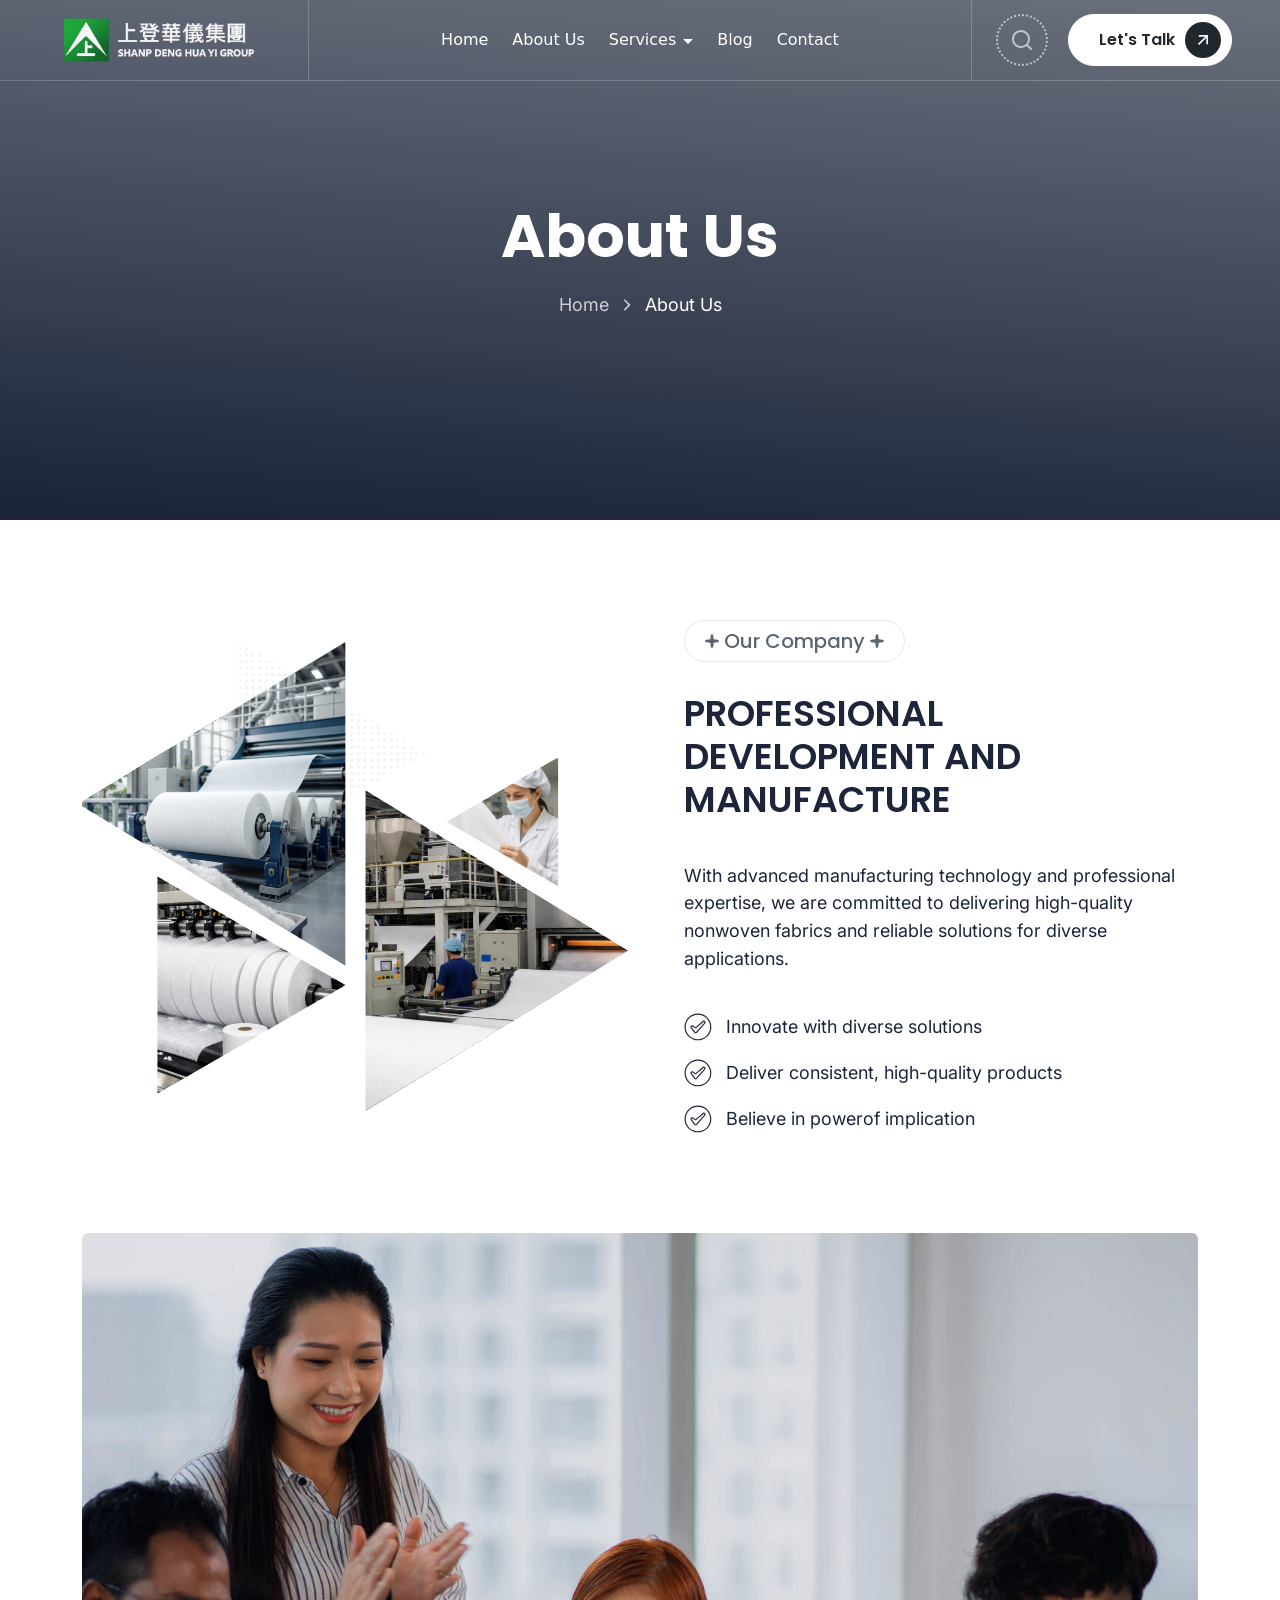
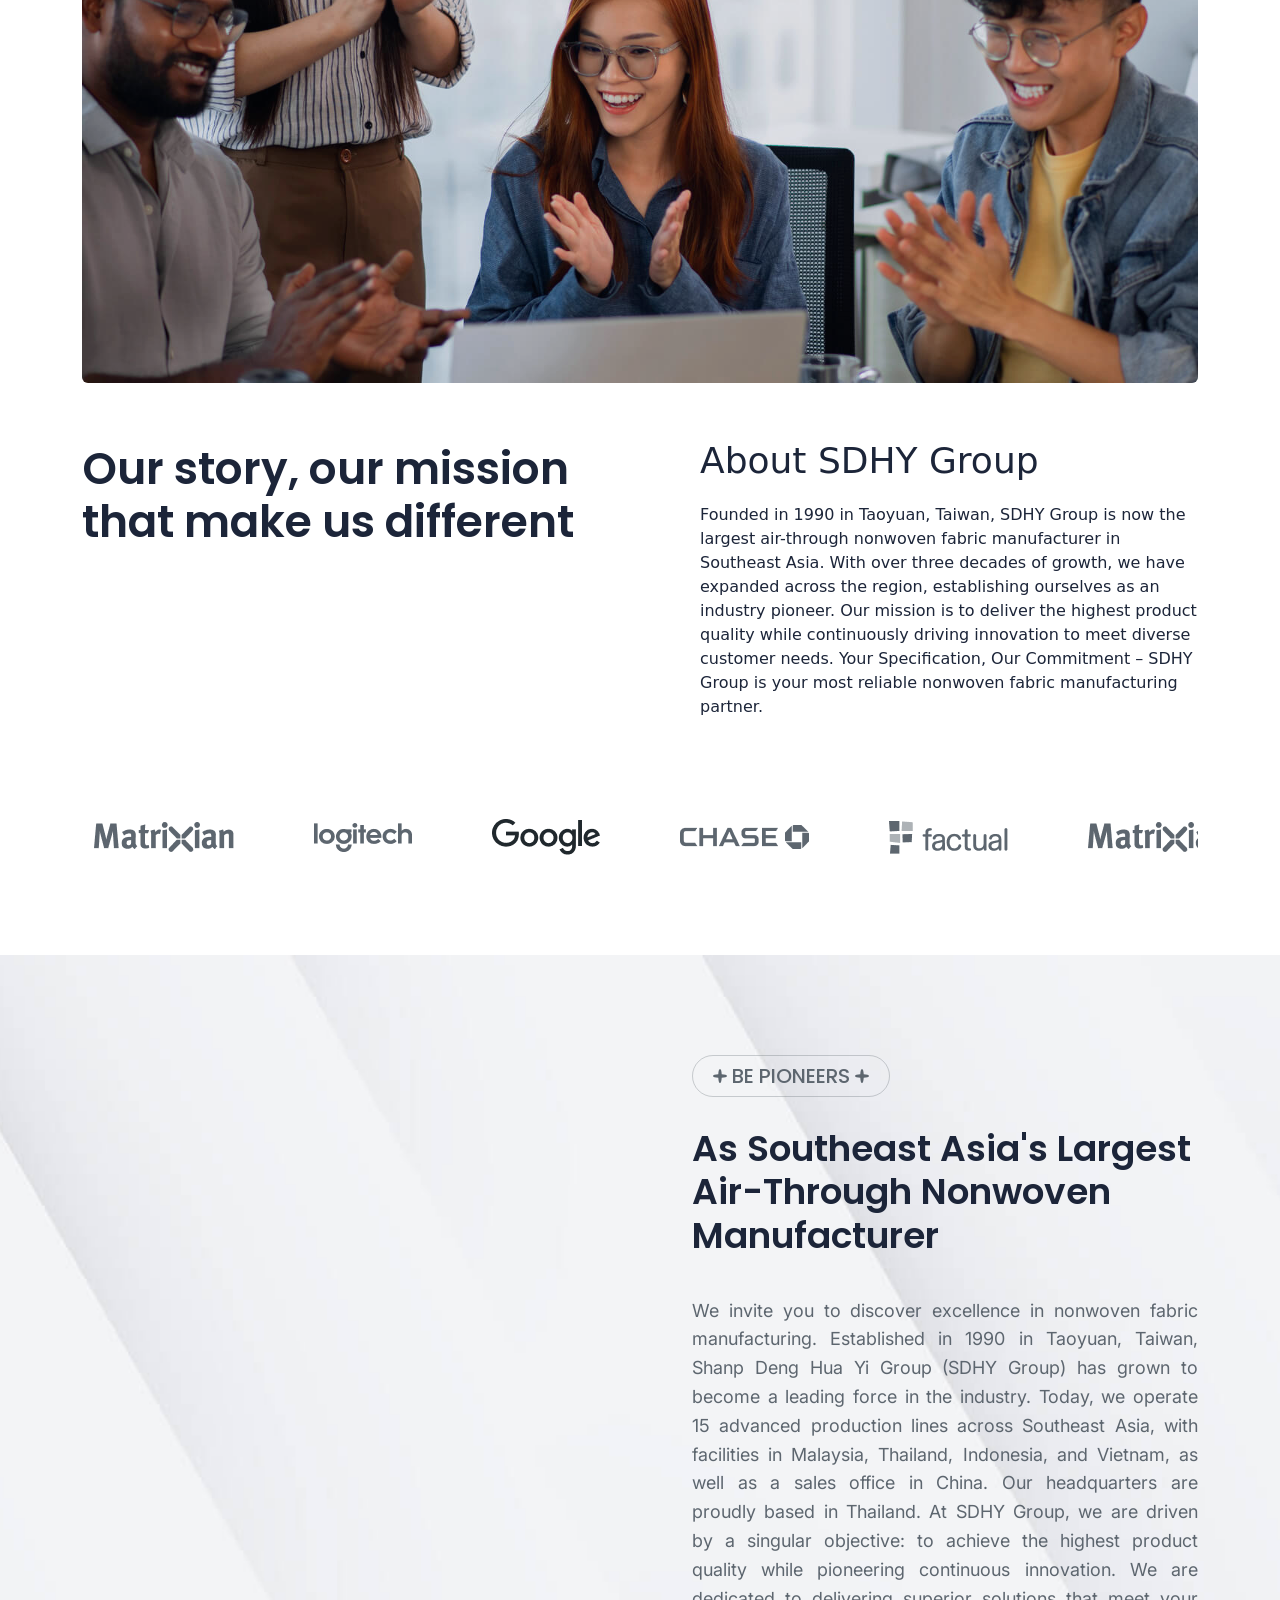
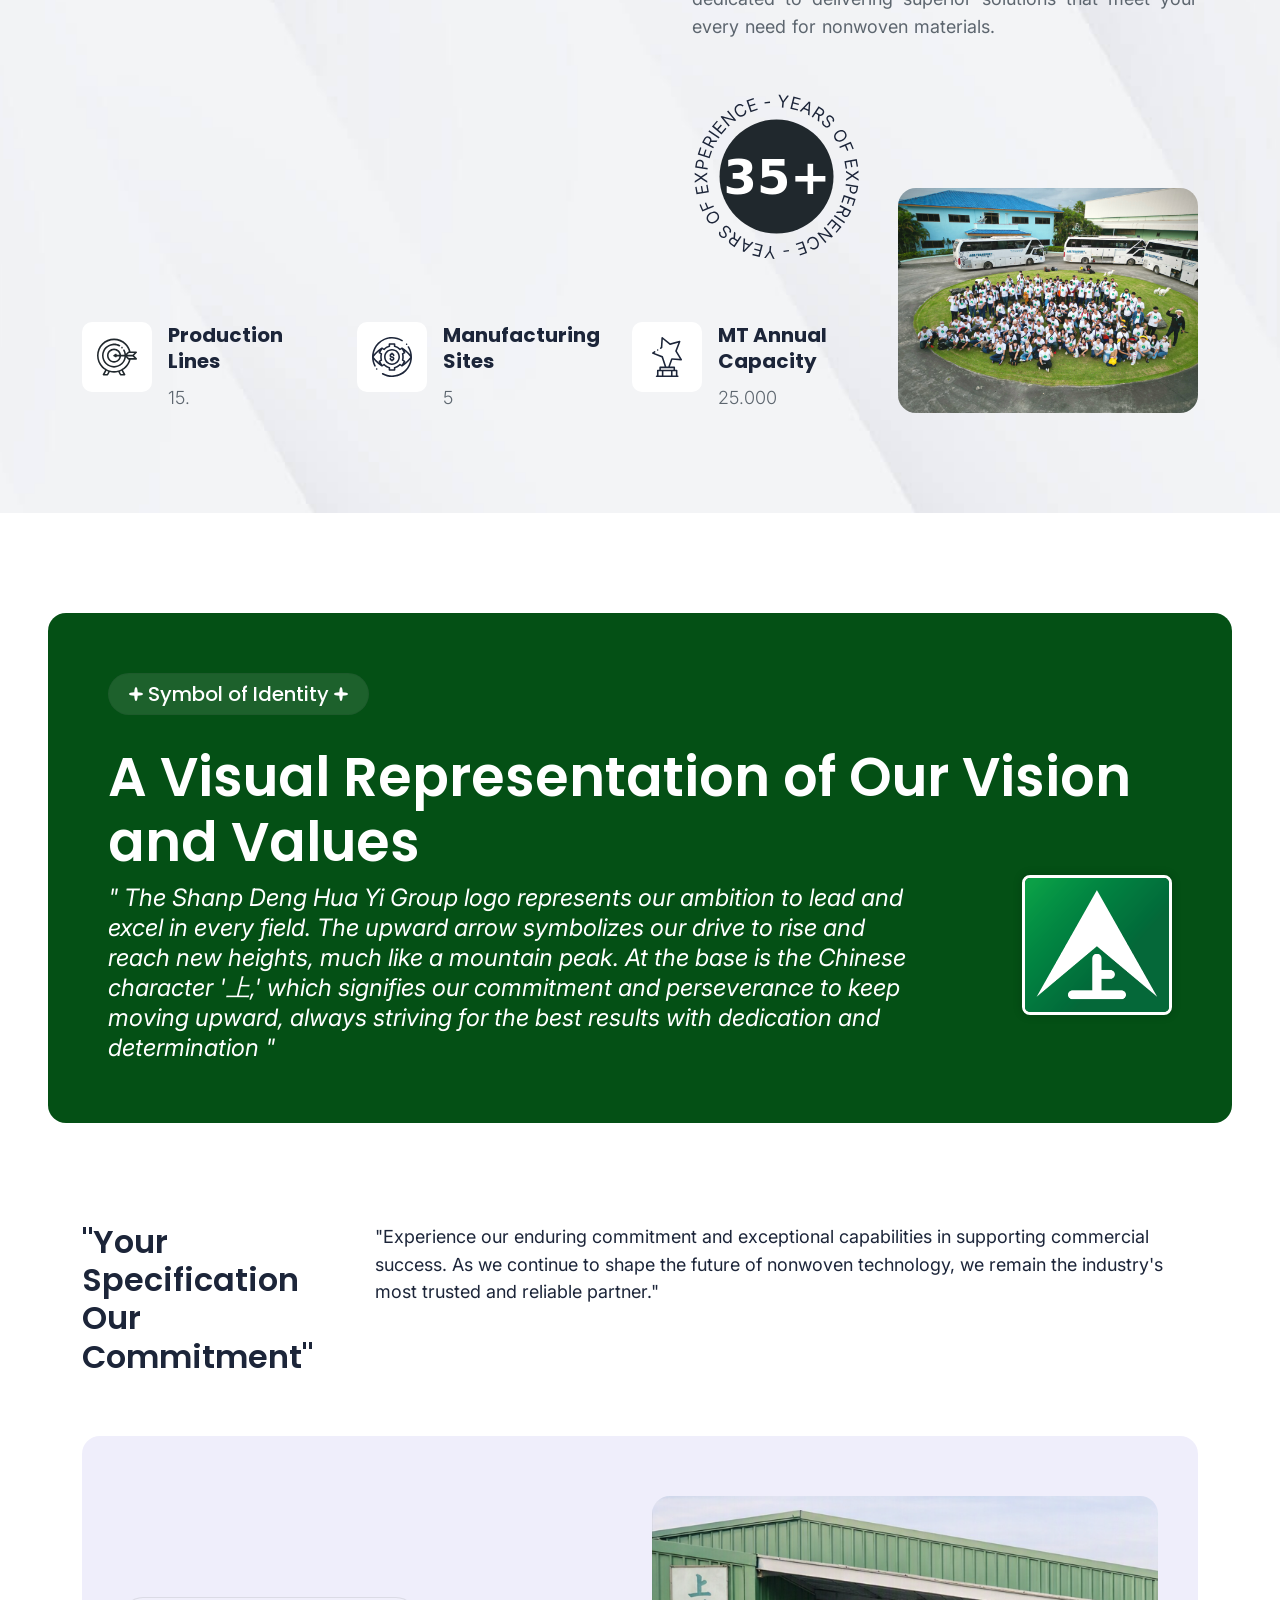
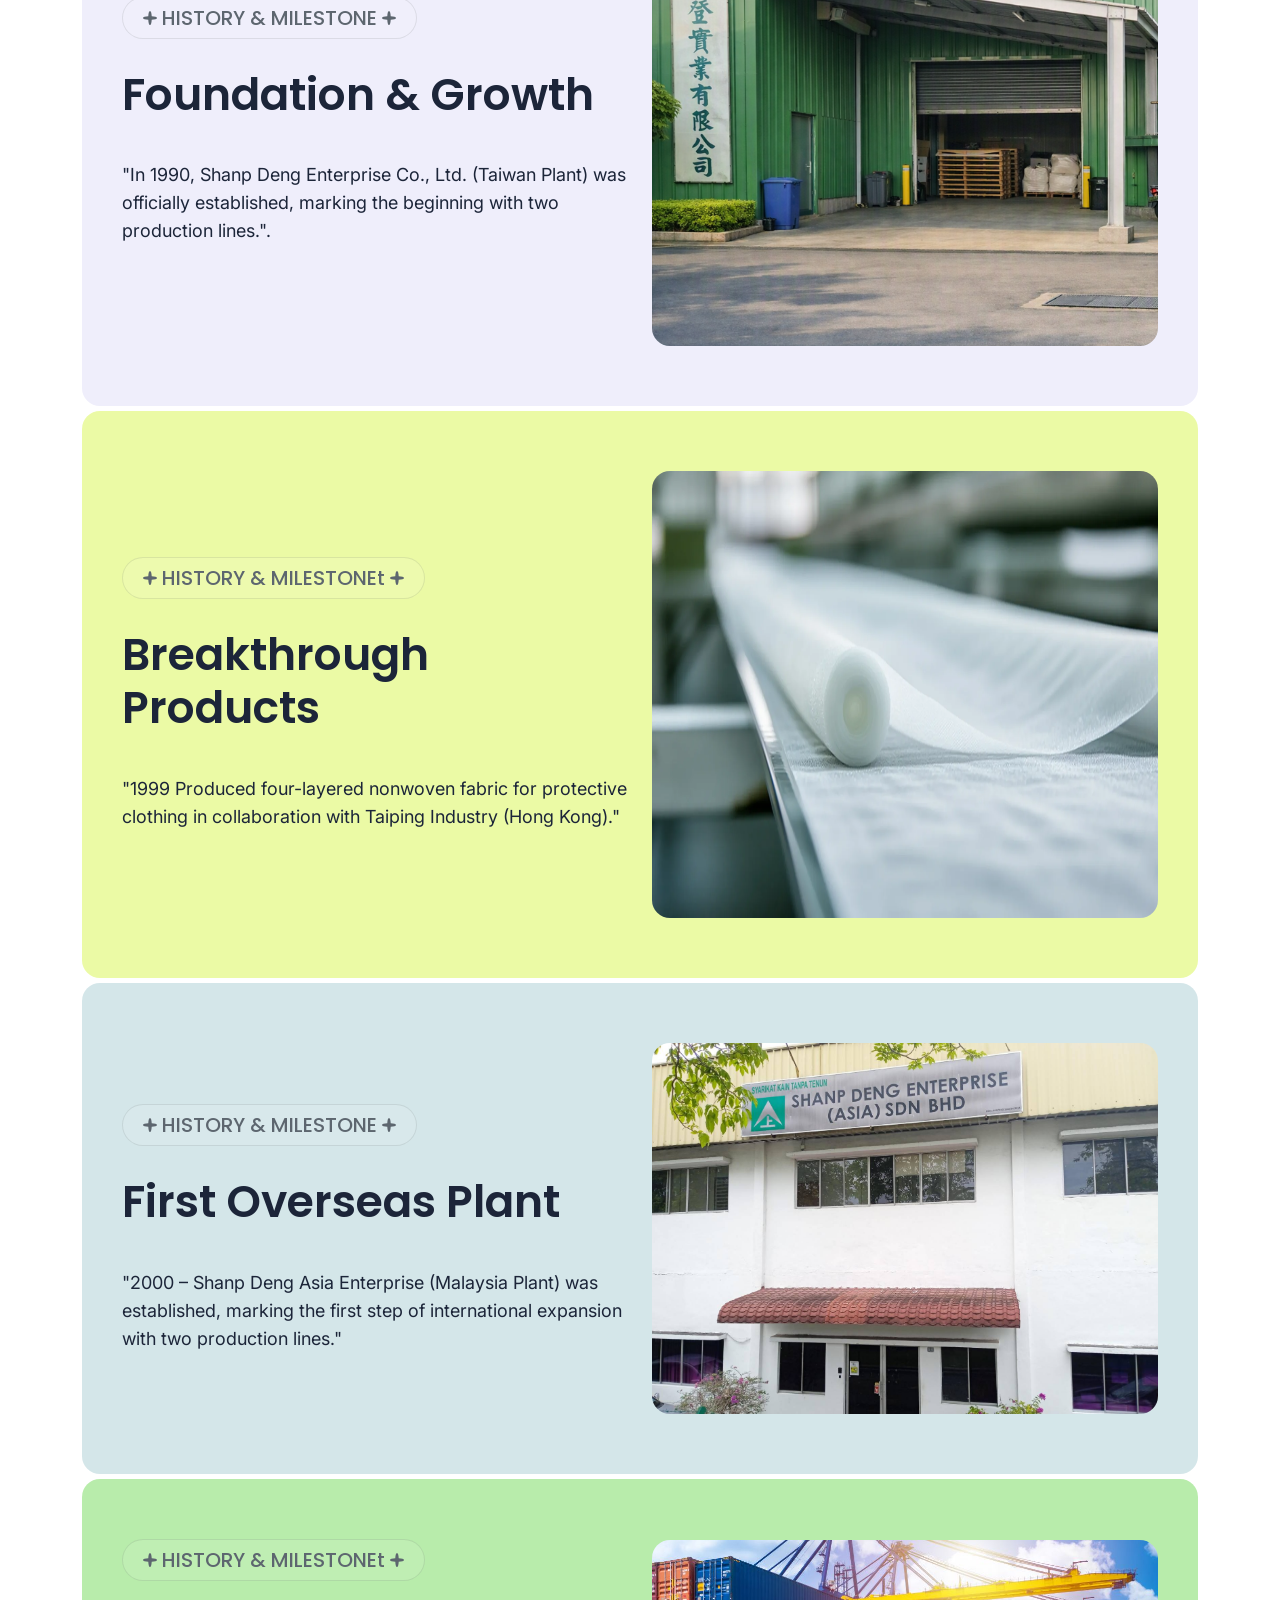
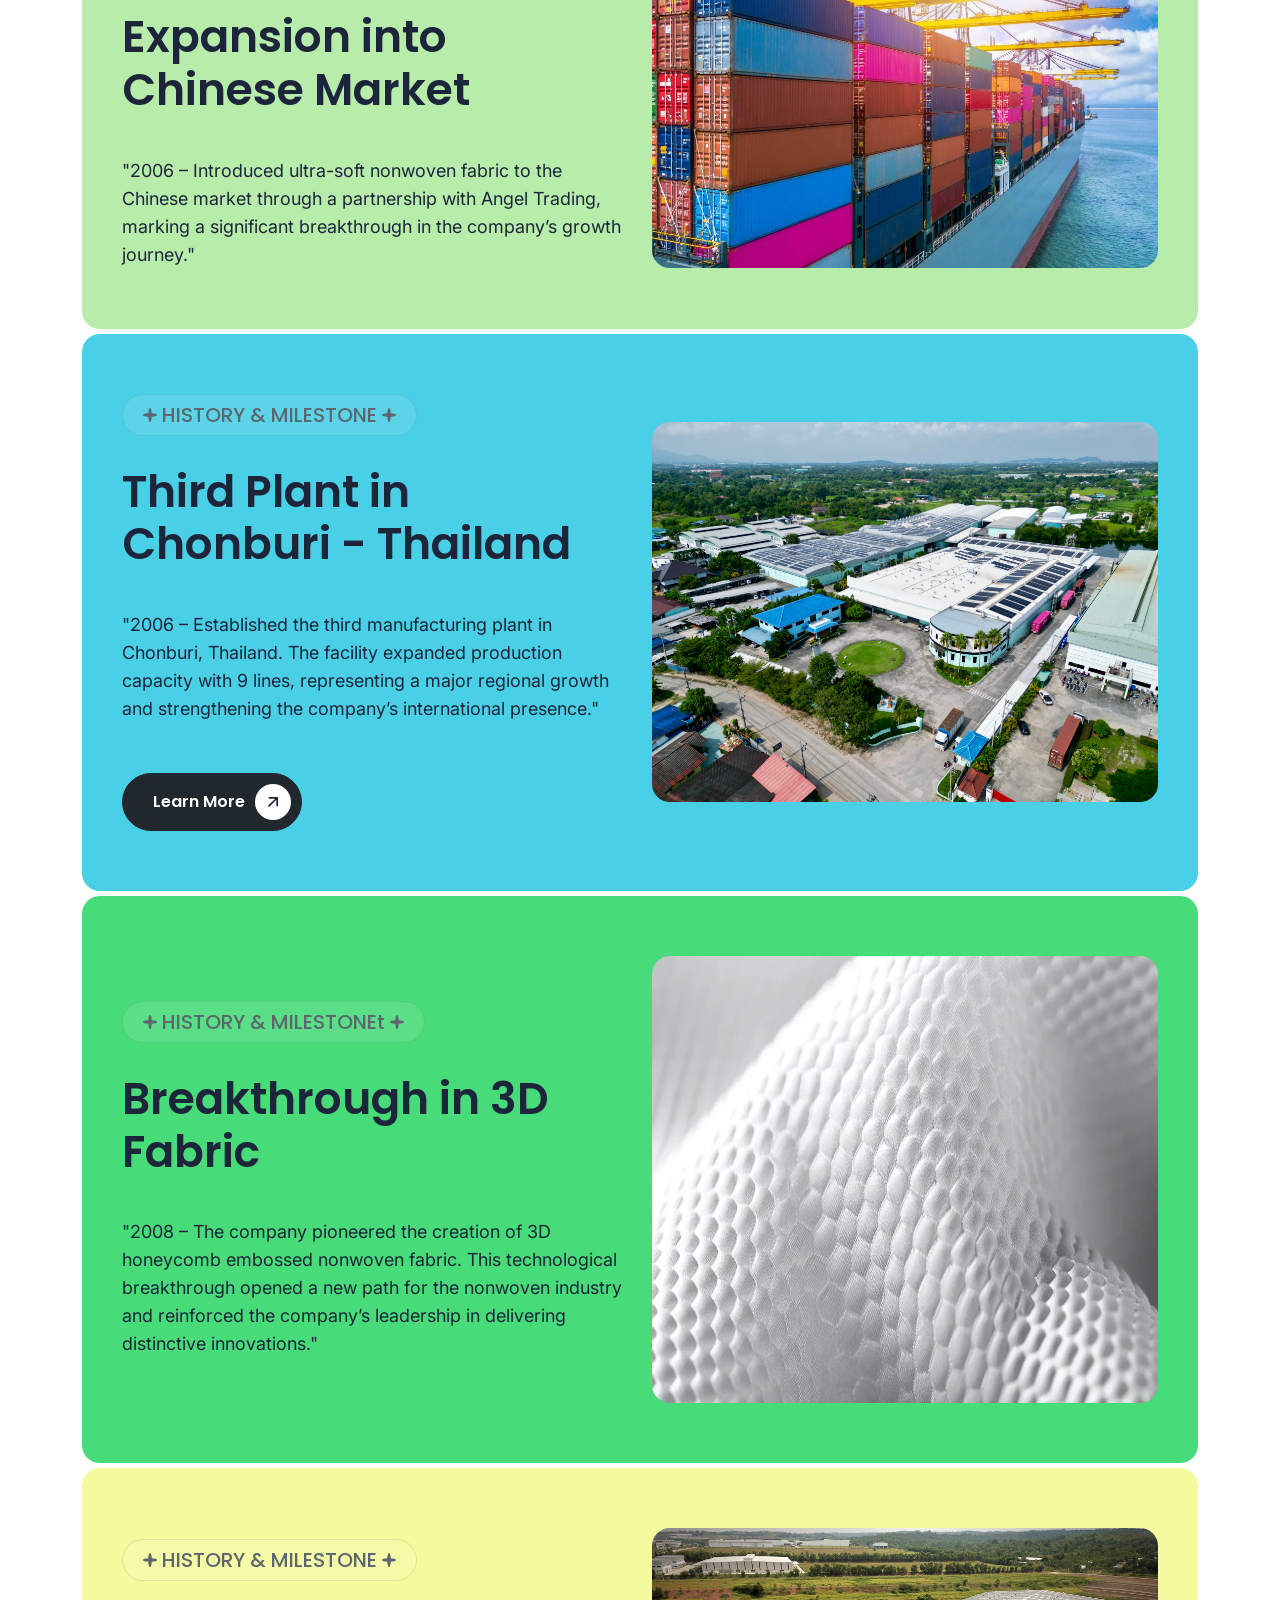
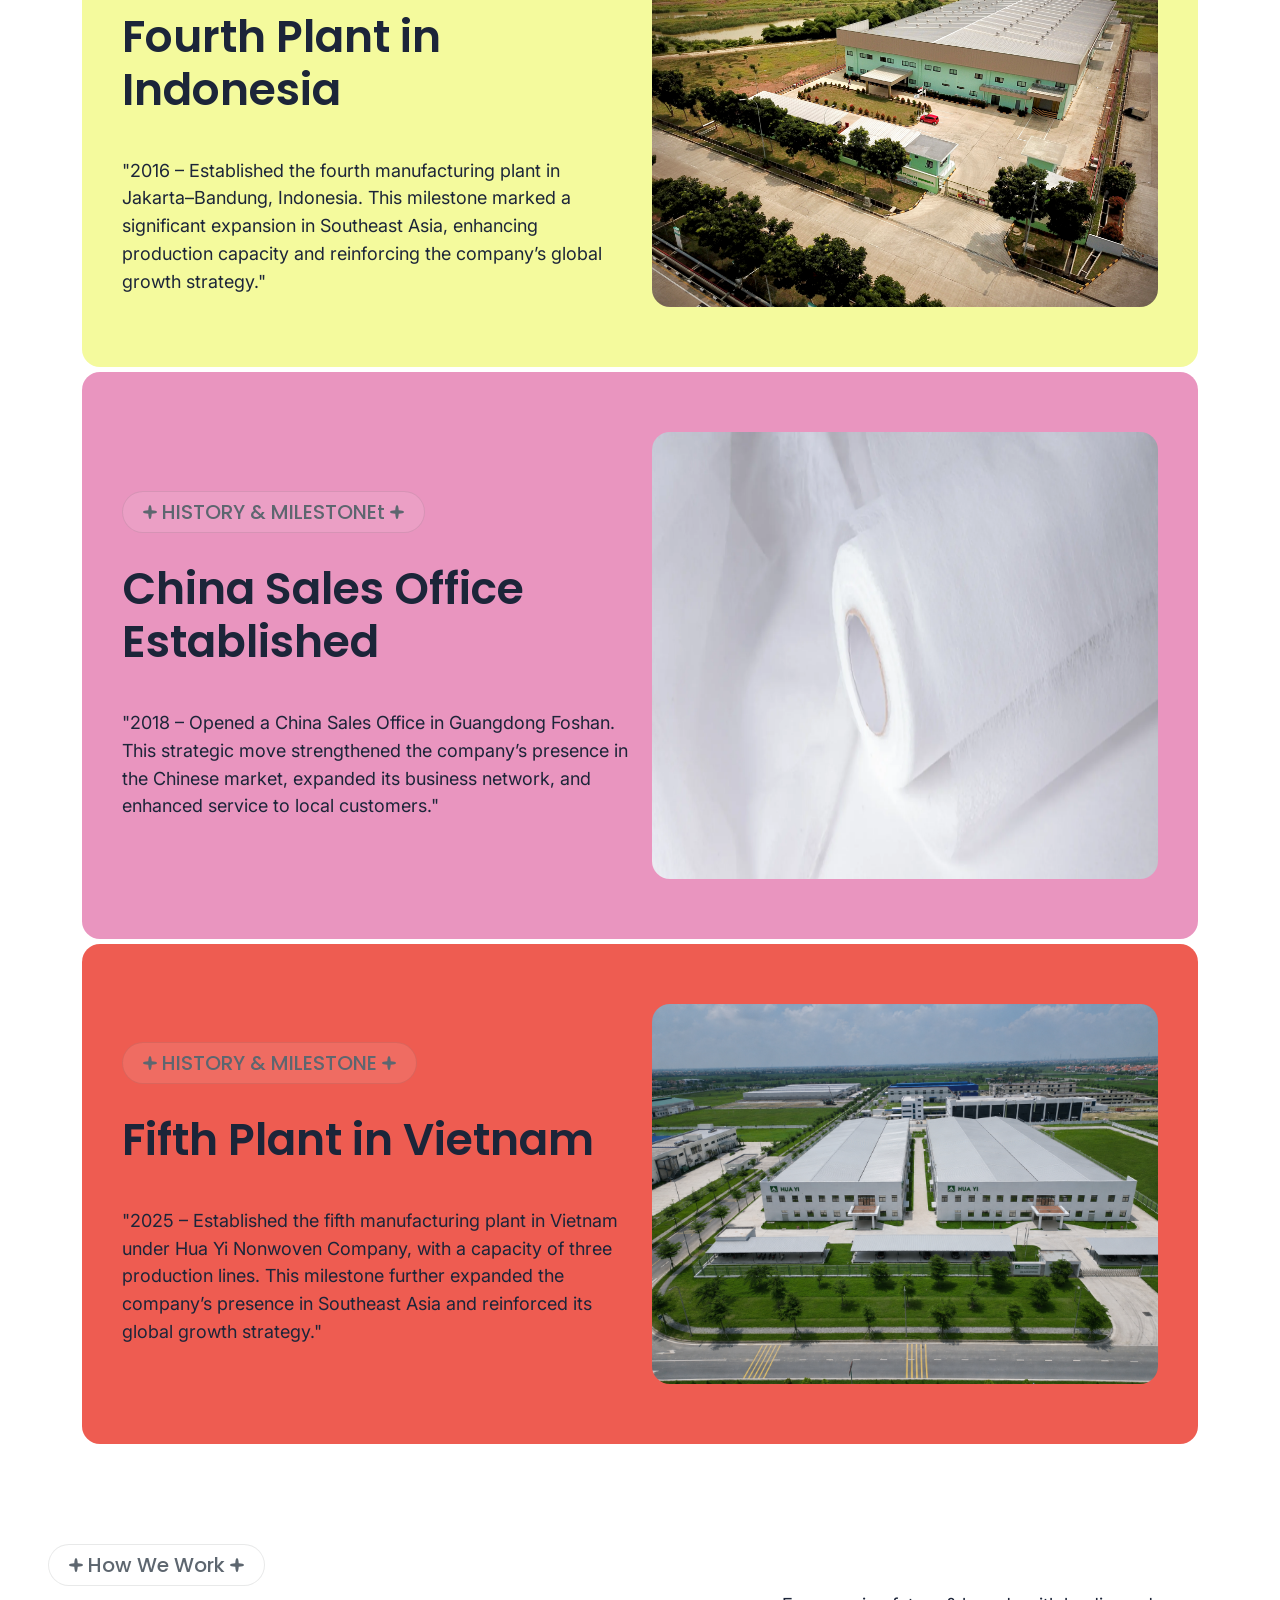
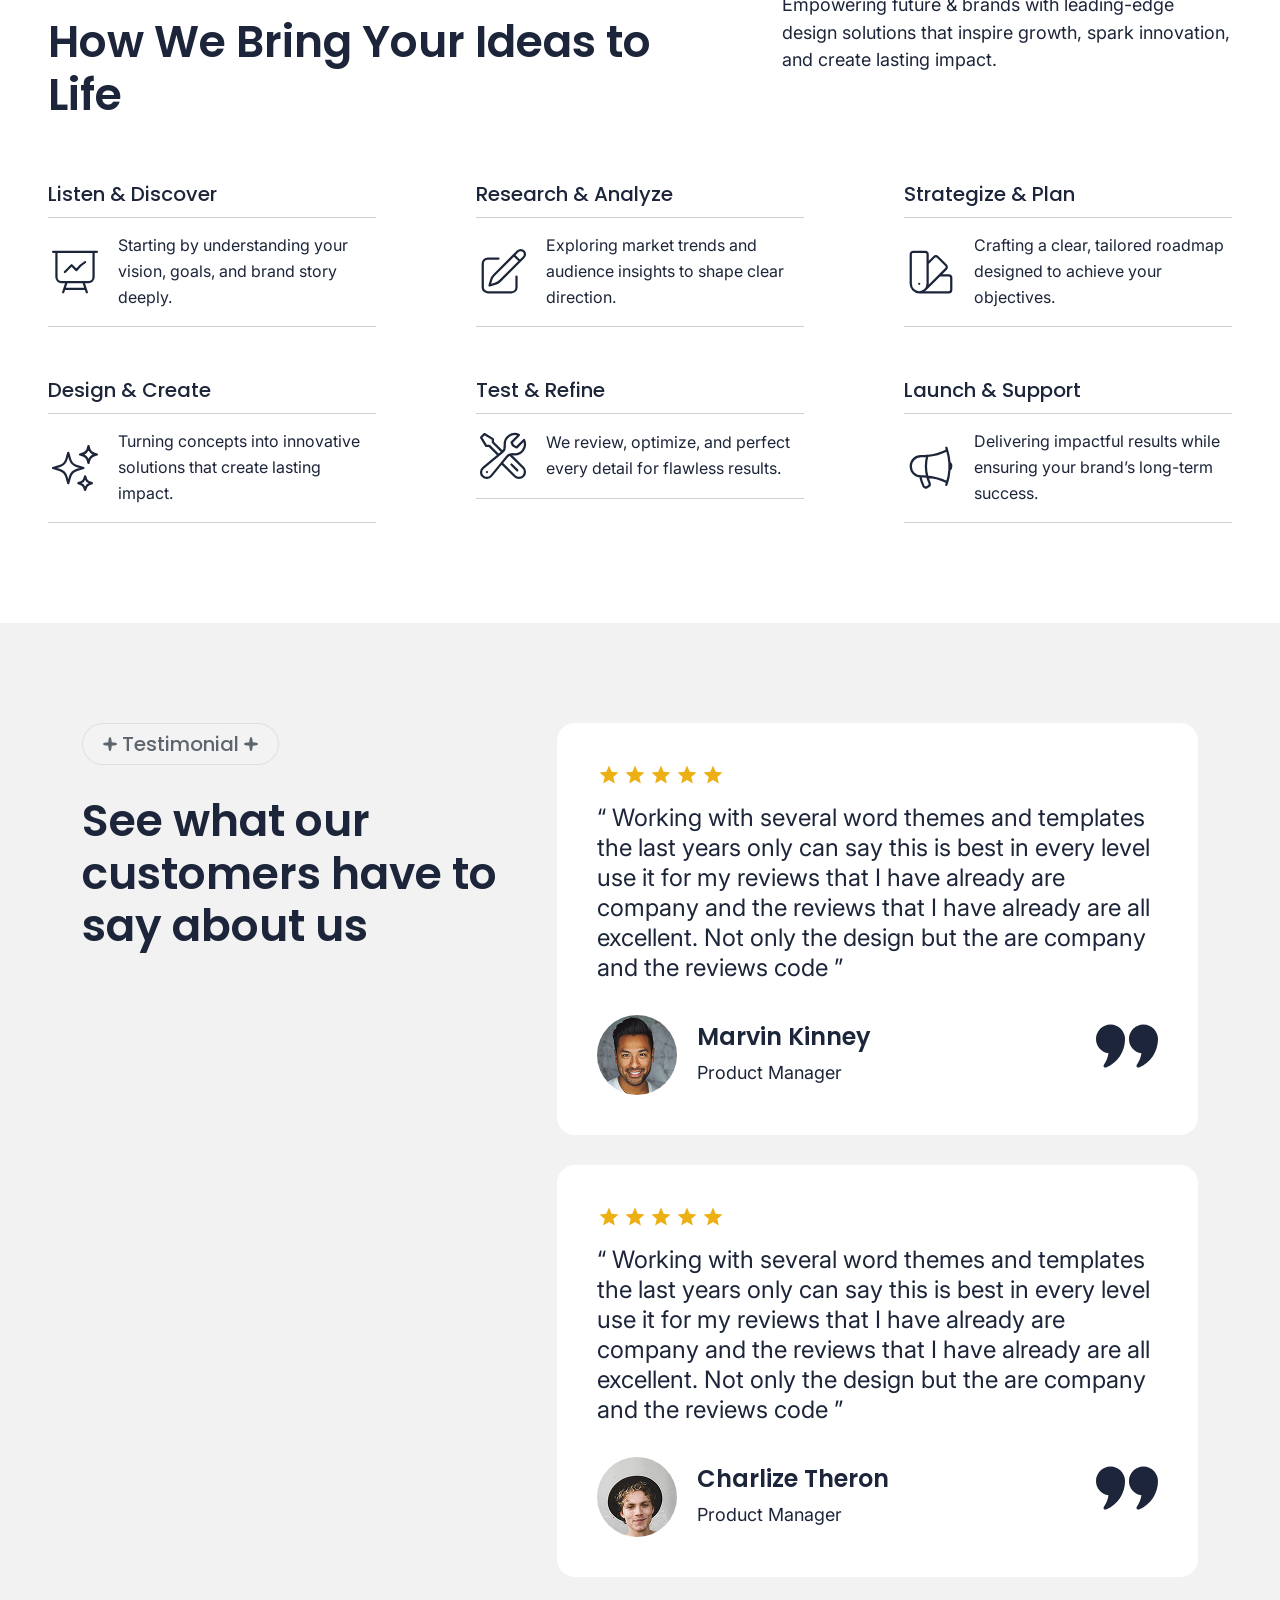
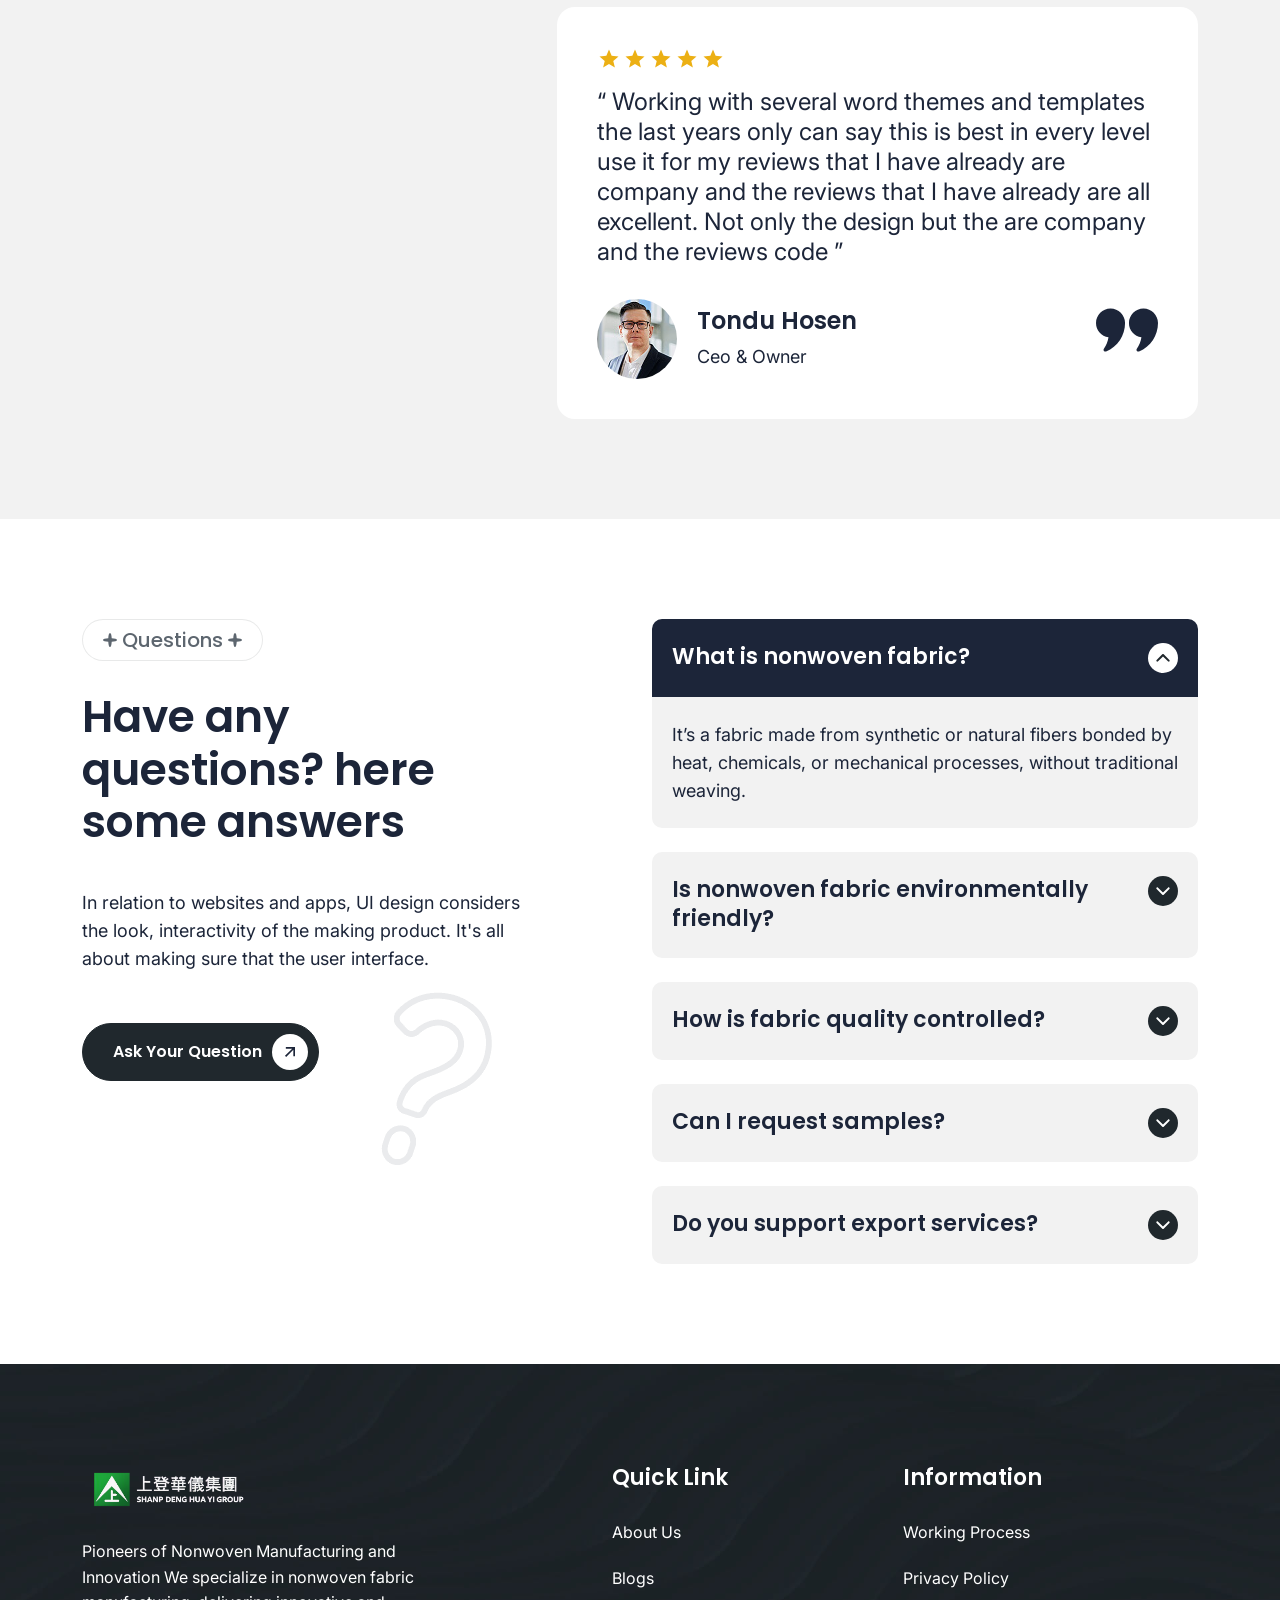
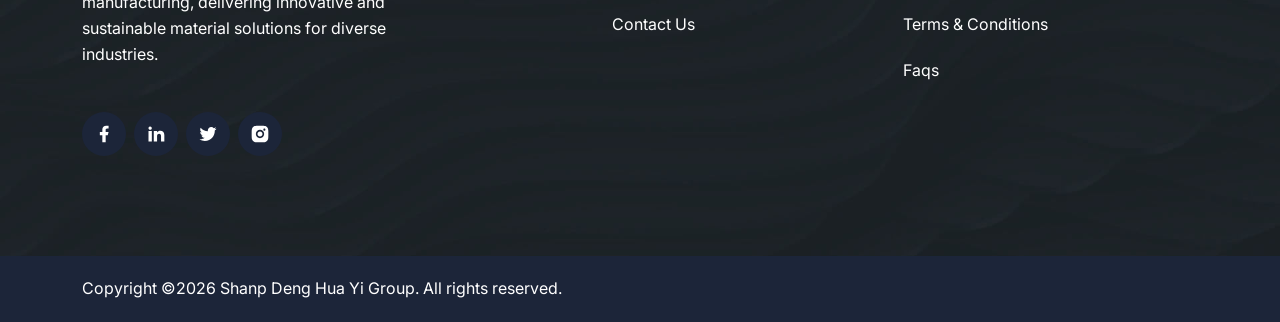
==== about.html @ d244eb39 "HYSD Website Demo" ====
<!doctype html>
<html lang="en" class="no-js">

<head>
  <title>Nonwoven manufacturer in Southeast Asia | HYSD Group</title>
  <link rel="shortcut icon" href="assets/img/loggoIcon.jpg" type="image/x-icon">

  <!-- meta tags -->
  <meta charset="utf-8">
  <meta http-equiv="X-UA-Compatible" content="IE=edge">
  <meta name="viewport" content="width=device-width, initial-scale=1, shrink-to-fit=no">
  <meta name="view-transition" content="same-origin">
  <meta name="theme-color" content="Red">
  <meta property="og:site_name" content="Consulo">
  <meta property="og:url" content="https://web.facebook.com">
  <meta property="og:title" content="HYSD Group - Leading Nonwoven Manufacturer in Southeast Asia">
  <meta property="og:description"
    content="HYSD Group delivers high-quality nonwoven solutions for industrial and consumer applications across Southeast Asia.">
  <meta name="description"
    content="HYSD Group is a trusted nonwoven manufacturer in Southeast Asia, providing sustainable products and innovative solutions for businesses worldwide.">


  <!-- fonts -->
  <link rel="preconnect" href="https://fonts.googleapis.com">
  <link rel="preconnect" href="https://fonts.gstatic.com" crossorigin>
  <link
    href="https://fonts.googleapis.com/css2?family=Inter:ital,opsz,wght@0,14..32,100..900;1,14..32,100..900&family=Poppins:ital,wght@0,100;0,200;0,300;0,400;0,500;0,600;0,700;0,800;0,900;1,100;1,200;1,300;1,400;1,500;1,600;1,700;1,800;1,900&display=swap"
    rel="stylesheet">

  <!-- all css -->
  <link rel="stylesheet" href="assets/css/vendor.css">
  <style>
    :root {
      /* Typography */
      --font-body--family: "Inter", sans-serif;
      --font-body--style: normal;
      --font-body--weight: 400;

      --font-heading--family: "Poppins", sans-serif;
      --font-heading--style: normal;
      --font-heading--weight: 600;

      --font-button--family: "Poppins", sans-serif;
      --font-button--style: normal;
      --font-button--weight: 600;

      /* h1-h6 */
      --font-h1--size: 60px;
      --font-h2--size: 48px;
      --font-h3--size: 36px;
      --font-h4--size: 24px;
      --font-h5--size: 20px;
      --font-h6--size: 16px;

      /* header nav */
      --font-nav-main: 16px;

      /* Colors */
      --color-background: rgba(255, 255, 255, 1);
      --color-foreground: rgba(28, 37, 57, 1);
      --color-foreground-heading: rgba(28, 37, 57, 1);
      --color-foreground-subheading: rgba(93, 102, 111, 1);
      --color-background-subheading: rgba(255, 255, 255, 0.1);
      --color-border-subheading-bg: rgba(32, 40, 45, 0.1);
      --color-primary: rgba(28, 37, 57, 1);
      --color-primary-background: rgba(28, 37, 57, 1);
      --color-primary-hover: rgba(28, 37, 57, 1);
      --color-primary-background-hover: rgba(28, 37, 57, 1);
      --color-border: rgba(255, 255, 255, 0.3);
      --color-border-hover: rgba(93, 102, 111, 0.5);
      --color-shadow: rgba(0, 0, 0, 1);
      --color-overlay: rgba(28, 37, 57, 0.6);

      /* Buttons */
      --font-button-size: 16px;
      --font-button-size-mobile: 16px;
      --style-button-height: 56px;
      --style-button-height-mobile: 48px;
      --style-button-slim-height: 52px;
      --style-button-slim-height-mobile: 40px;
      --style-cta-underline-offset: 5px;
      --style-cta-underline-thickness: 1px;

      /* Colors - Primary Button */
      --color-primary-button-text: rgba(255, 255, 255, 1);
      --color-primary-button-background: rgba(32, 40, 45, 1);
      --color-primary-button-border: rgba(32, 40, 45, 1);
      --color-primary-button-icon: rgba(28, 37, 57, 1);
      --color-primary-button-icon-background: rgba(255, 255, 255, 1);

      --color-primary-button-hover-text: rgba(32, 40, 45, 1);
      --color-primary-button-hover-background: rgba(255, 255, 255, 1);
      --color-primary-button-hover-border: rgba(32, 40, 45, 1);
      --color-primary-button-hover-icon: rgba(255, 255, 255, 1);
      --color-primary-button-hover-icon-background: rgba(28, 37, 57, 1);

      /* Colors - Secondary Button */
      --color-secondary-button-text: rgba(32, 40, 45, 1);
      --color-secondary-button-background: rgba(255, 255, 255, 1);
      --color-secondary-button-border: rgba(255, 255, 255, 1);
      --color-secondary-button-icon: rgba(255, 255, 255, 1);
      --color-secondary-button-icon-background: rgba(32, 40, 45, 1);

      --color-secondary-button-hover-text: rgba(255, 255, 255, 1);
      --color-secondary-button-hover-background: rgba(32, 40, 45, 1);
      --color-secondary-button-hover-border: rgba(32, 40, 45, 1);
      --color-secondary-button-hover-icon: rgba(28, 37, 57, 1);
      --color-secondary-button-hover-icon-background: rgba(255, 255, 255, 1);

      /* Colors - Input */
      --color-input-background: rgba(255, 255, 255, 1);
      --color-input-text: rgba(93, 102, 111, 1);
      --color-input-border: rgba(93, 102, 111, 0.2);
      --color-input-hover-background: rgba(255, 255, 255, 1);
      --color-input-hover-text: rgba(93, 102, 111, 1);
      --color-input-hover-border: rgba(93, 102, 111, 0.2);

      /* Borders */
      --style-border-width-buttons-primary: 1px;
      --style-border-width-buttons-secondary: 1px;
      --style-border-radius-buttons-primary: 40px;
      --style-border-radius-buttons-secondary: 40px;

      --style-border-width-inputs: 1px;
      --style-border-radius-inputs: 8px;
      --style-border-width: 1px;

      /* Focus */
      --focus-outline-width: 1px;
      --focus-outline-offset: 3px;

      /* Pagination */
      --style-pagination-border-width: 1px;
      --pagination-item-foreground: rgba(28, 37, 57, 1);
      --pagination-item-background: rgba(242, 242, 242, 1);
      --pagination-item-border: rgba(242, 242, 242, 1);
      --pagination-item-active-foreground: rgba(255, 255, 255, 1);
      --pagination-item-active-background: rgba(28, 37, 57, 1);
      --pagination-item-active-border: rgba(28, 37, 57, 1);

      /* Swiper */
      --swiper-navigation-size: 16px;
      --swiper-navigation-color: rgba(255, 255, 255, 1);
      --swiper-navigation-background-color: transparent;
      --swiper-navigation-hover-color: rgba(255, 255, 255, 1);
      --swiper-navigation-hover-background-color: rgba(255, 255, 255, 0.15);
      --swiper-pagination-bullet-inactive-color: rgba(242, 242, 242);
      --swiper-pagination-color: rgba(28, 37, 57, 1);
      --swiper-pagination-bullet-inactive-opacity: 1;
    }

    @media (max-width: 767px) {
      :root {
        --font-h1--size: 48px;
        --font-h2--size: 40px;
        --font-h3--size: 28px;
        --font-h4--size: 20px;
        --font-h5--size: 18px;
      }
    }
  </style>
  <link rel="stylesheet" href="assets/css/style.css">
</head>

<body>
  <!-- Header 1 -->
  <sticky-header data-sticky-type="always">
    <header class="header-1 header-floating">
      <div class="container-fluid">
        <div class="header-grid">
          <a class="header-logo" href="index.html" aria-label="Consulo">
            <img src="assets/img/huayi-white.png" alt="Consulo Logo" width="189" height="32">
          </a>
          <drawer-menu>
            <nav class="header-nav drawer-menu">
              <div class="d-lg-none header-nav-headings">
                <a class="header-logo" href="index.html" aria-label="Consulo">
                  <img src="assets/img/LogoHuayi.png" alt="Consulo Logo" width="189" height="32" loading="lazy">
                </a>
                <drawer-opener class="svg-wrapper menu-close" data-drawer=".drawer-menu">
                  <svg width="30px" height="30px" viewBox="0 0 24 24" fill="none" xmlns="http://www.w3.org/2000/svg">
                    <path
                      d="M8.00386 9.41816C7.61333 9.02763 7.61334 8.39447 8.00386 8.00395C8.39438 7.61342 9.02755 7.61342 9.41807 8.00395L12.0057 10.5916L14.5907 8.00657C14.9813 7.61605 15.6144 7.61605 16.0049 8.00657C16.3955 8.3971 16.3955 9.03026 16.0049 9.42079L13.4199 12.0058L16.0039 14.5897C16.3944 14.9803 16.3944 15.6134 16.0039 16.0039C15.6133 16.3945 14.9802 16.3945 14.5896 16.0039L12.0057 13.42L9.42097 16.0048C9.03045 16.3953 8.39728 16.3953 8.00676 16.0048C7.61624 15.6142 7.61624 14.9811 8.00676 14.5905L10.5915 12.0058L8.00386 9.41816Z"
                      fill="currentColor" />
                    <path fill-rule="evenodd" clip-rule="evenodd"
                      d="M23 12C23 18.0751 18.0751 23 12 23C5.92487 23 1 18.0751 1 12C1 5.92487 5.92487 1 12 1C18.0751 1 23 5.92487 23 12ZM3.00683 12C3.00683 16.9668 7.03321 20.9932 12 20.9932C16.9668 20.9932 20.9932 16.9668 20.9932 12C20.9932 7.03321 16.9668 3.00683 12 3.00683C7.03321 3.00683 3.00683 7.03321 3.00683 12Z"
                      fill="currentColor" />
                  </svg>
                </drawer-opener>
              </div>
              <ul class="header-menu list-unstyled">
                <li class="nav-item">
                  <a class="menu-link menu-link-main" href="index.html">
                    Home
                  </a>
                </li>
                <li class="nav-item">
                  <a class="menu-link menu-link-main" href="about.html">
                    About Us
                  </a>
                </li>
                <li class="nav-item nav-item-static">
                  <a class="menu-link menu-link-main menu-accrodion" href="services.html">
                    Services
                    <svg width="10" height="5" viewBox="0 0 10 5" fill="none" xmlns="http://www.w3.org/2000/svg">
                      <path d="M5 5L0 0H10L5 5Z" fill="currentColor" />
                    </svg>
                  </a>
                  <div class="header-megamenu header-submenu menu-absolute submenu-color">
                    <ul class="list-unstyled">
                      <li class="nav-item">
                        <a class="menu-link heading fw-300" href="blog.html">
                          WHY CONSULO
                        </a>
                        <ul class="reset-submenu list-unstyled submenu-color">
                          <li class="nav-item">
                            <a class="menu-link" href="services.html">
                              <div class="heading text-20 fw-600">
                                Become a Partner
                              </div>
                              <div class="text text-14">
                                Links customers with trusted Partners who help
                                them realize greater value—faster—through
                                Consulo.
                              </div>
                            </a>
                          </li>
                          <li class="nav-item">
                            <a class="menu-link" href="project.html">
                              <div class="heading text-20 fw-600">
                                Project
                              </div>
                              <div class="text text-14">
                                Hundreds of emerging brands thrive with
                                Consulo. Discover their journeys.
                              </div>
                            </a>
                          </li>
                        </ul>
                      </li>
                      <li class="nav-item">
                        <a class="menu-link heading fw-300" href="blog.html">
                          FEATURED CASE STUDY
                        </a>
                        <ul class="reset-submenu list-unstyled submenu-color">
                          <li class="nav-item">
                            <a class="menu-link megamenu-image-wrap" href="blog.html">
                              <picture>
                                <source media="(max-width: 575px)" srcset="assets/img/menu/575.jpg">
                                <img src="assets/img/menu/1.jpg" width="1000" height="668" loading="lazy"
                                  alt="Hero Image">
                              </picture>
                              <div class="content">
                                <div class="heading text-20 fw-600">
                                  <div class="heading text-20 fw-600">
                                    Consulo Subscriptions
                                  </div>
                                  <div class="text text-14">
                                    Hundreds of emerging brands thrive with
                                    Consulo. Discover their journeys.
                                  </div>
                                </div>
                                <div class="button button--primary">
                                  <span class="svg-wrapper">
                                    <svg class="icon-20" width="20" height="20" viewBox="0 0 20 20" fill="none"
                                      xmlns="http://www.w3.org/2000/svg">
                                      <path
                                        d="M13.3365 7.84518L6.16435 15.0173L4.98584 13.8388L12.158 6.66667H5.83652V5H15.0032V14.1667H13.3365V7.84518Z"
                                        fill="currentColor"></path>
                                    </svg>
                                  </span>
                                </div>
                              </div>
                            </a>
                          </li>
                        </ul>
                      </li>
                      <li class="nav-item megamenu-links">
                        <a class="menu-link text-14 fw-300" href="contact.html">
                          <svg class="icon-18" width="20px" height="20px" viewBox="0 0 24 24" fill="none"
                            xmlns="http://www.w3.org/2000/svg">
                            <path
                              d="M12 22C17.5228 22 22 17.5228 22 12C22 6.47715 17.5228 2 12 2C6.47715 2 2 6.47715 2 12C2 13.5997 2.37562 15.1116 3.04346 16.4525C3.22094 16.8088 3.28001 17.2161 3.17712 17.6006L2.58151 19.8267C2.32295 20.793 3.20701 21.677 4.17335 21.4185L6.39939 20.8229C6.78393 20.72 7.19121 20.7791 7.54753 20.9565C8.88837 21.6244 10.4003 22 12 22Z"
                              stroke="currentColor" stroke-width="1.5" />
                            <path opacity="0.5" d="M8 10.5H16" stroke="currentColor" stroke-width="1.5"
                              stroke-linecap="round" />
                            <path opacity="0.5" d="M8 14H13.5" stroke="currentColor" stroke-width="1.5"
                              stroke-linecap="round" />
                          </svg>
                          Contact Sales
                        </a>
                        <a class="menu-link text-14 fw-300" href="project-details.html">
                          <svg class="icon-18" width="20px" height="20px" viewBox="0 0 24 24" fill="none"
                            xmlns="http://www.w3.org/2000/svg">
                            <circle cx="12" cy="12" r="10" stroke="currentColor" stroke-width="1.5" />
                            <path
                              d="M15.4137 10.941C16.1954 11.4026 16.1954 12.5974 15.4137 13.059L10.6935 15.8458C9.93371 16.2944 9 15.7105 9 14.7868L9 9.21316C9 8.28947 9.93371 7.70561 10.6935 8.15419L15.4137 10.941Z"
                              stroke="currentColor" stroke-width="1.5" />
                          </svg>
                          Watch Demo
                        </a>
                        <a class="menu-link text-14 fw-300" href="team.html">
                          <svg class="icon-18" width="20px" height="20px" viewBox="0 0 24 24" fill="none"
                            xmlns="http://www.w3.org/2000/svg">
                            <circle cx="9" cy="9" r="2" stroke="currentColor" stroke-width="1.5" />
                            <path
                              d="M13 15C13 16.1046 13 17 9 17C5 17 5 16.1046 5 15C5 13.8954 6.79086 13 9 13C11.2091 13 13 13.8954 13 15Z"
                              stroke="currentColor" stroke-width="1.5" />
                            <path
                              d="M22 12C22 15.7712 22 17.6569 20.8284 18.8284C19.6569 20 17.7712 20 14 20H10C6.22876 20 4.34315 20 3.17157 18.8284C2 17.6569 2 15.7712 2 12C2 8.22876 2 6.34315 3.17157 5.17157C4.34315 4 6.22876 4 10 4H14C17.7712 4 19.6569 4 20.8284 5.17157C21.298 5.64118 21.5794 6.2255 21.748 7"
                              stroke="currentColor" stroke-width="1.5" stroke-linecap="round" />
                            <path d="M19 12H15" stroke="currentColor" stroke-width="1.5" stroke-linecap="round" />
                            <path d="M19 9H14" stroke="currentColor" stroke-width="1.5" stroke-linecap="round" />
                            <path d="M19 15H16" stroke="currentColor" stroke-width="1.5" stroke-linecap="round" />
                          </svg>
                          Webinars
                        </a>
                      </li>
                    </ul>
                  </div>
                </li>
                <li class="nav-item">
                  <a class="menu-link menu-link-main menu-accrodion" href="blog.html">
                    Blog
                  </a>
                </li>
                <li class="nav-item">
                  <a class="menu-link menu-link-main" href="contact.html">
                    Contact
                  </a>
                </li>
              </ul>
            </nav>
          </drawer-menu>
          <div class="header-actions d-flex align-items-center">
            <drawer-opener class="header-search search-open svg-wrapper" data-drawer=".modal-search">
              <svg width="24" height="24" viewBox="0 0 24 24" fill="none" xmlns="http://www.w3.org/2000/svg">
                <path
                  d="M21.7104 20.2875L18.0004 16.6075C19.4405 14.8119 20.1379 12.5328 19.9492 10.2388C19.7605 7.94476 18.7001 5.81025 16.9859 4.27411C15.2718 2.73797 13.0342 1.91697 10.7333 1.97993C8.43243 2.04289 6.24311 2.98502 4.61553 4.6126C2.98795 6.24018 2.04582 8.4295 1.98286 10.7304C1.9199 13.0313 2.7409 15.2688 4.27704 16.983C5.81318 18.6971 7.94769 19.7576 10.2417 19.9463C12.5357 20.135 14.8148 19.4376 16.6104 17.9975L20.2904 21.6775C20.3834 21.7712 20.494 21.8456 20.6158 21.8964C20.7377 21.9471 20.8684 21.9733 21.0004 21.9733C21.1324 21.9733 21.2631 21.9471 21.385 21.8964C21.5068 21.8456 21.6174 21.7712 21.7104 21.6775C21.8906 21.491 21.9914 21.2418 21.9914 20.9825C21.9914 20.7231 21.8906 20.4739 21.7104 20.2875ZM11.0004 17.9975C9.61592 17.9975 8.26255 17.5869 7.1114 16.8178C5.96026 16.0486 5.06305 14.9553 4.53324 13.6762C4.00342 12.3972 3.8648 10.9897 4.1349 9.63183C4.40499 8.27396 5.07168 7.02668 6.05065 6.04772C7.02961 5.06875 8.27689 4.40206 9.63476 4.13197C10.9926 3.86187 12.4001 4.00049 13.6792 4.53031C14.9583 5.06012 16.0515 5.95733 16.8207 7.10847C17.5899 8.25962 18.0004 9.61299 18.0004 10.9975C18.0004 12.854 17.2629 14.6345 15.9501 15.9472C14.6374 17.26 12.8569 17.9975 11.0004 17.9975Z"
                  fill="currentColor" fill-opacity="1" />
              </svg>
            </drawer-opener>

            <modal-search class="theme-modal modal-search">
              <div class="modal-container">
                <div class="modal-header">
                  <drawer-opener class="svg-wrapper search-close" data-drawer=".modal-search">
                    <svg width="30px" height="30px" viewBox="0 0 24 24" fill="none" xmlns="http://www.w3.org/2000/svg">
                      <path
                        d="M8.00386 9.41816C7.61333 9.02763 7.61334 8.39447 8.00386 8.00395C8.39438 7.61342 9.02755 7.61342 9.41807 8.00395L12.0057 10.5916L14.5907 8.00657C14.9813 7.61605 15.6144 7.61605 16.0049 8.00657C16.3955 8.3971 16.3955 9.03026 16.0049 9.42079L13.4199 12.0058L16.0039 14.5897C16.3944 14.9803 16.3944 15.6134 16.0039 16.0039C15.6133 16.3945 14.9802 16.3945 14.5896 16.0039L12.0057 13.42L9.42097 16.0048C9.03045 16.3953 8.39728 16.3953 8.00676 16.0048C7.61624 15.6142 7.61624 14.9811 8.00676 14.5905L10.5915 12.0058L8.00386 9.41816Z"
                        fill="currentColor" />
                      <path fill-rule="evenodd" clip-rule="evenodd"
                        d="M23 12C23 18.0751 18.0751 23 12 23C5.92487 23 1 18.0751 1 12C1 5.92487 5.92487 1 12 1C18.0751 1 23 5.92487 23 12ZM3.00683 12C3.00683 16.9668 7.03321 20.9932 12 20.9932C16.9668 20.9932 20.9932 16.9668 20.9932 12C20.9932 7.03321 16.9668 3.00683 12 3.00683C7.03321 3.00683 3.00683 7.03321 3.00683 12Z"
                        fill="currentColor" />
                    </svg>
                  </drawer-opener>
                </div>
                <div class="modal-main d-flex align-items-center justify-content-center">
                  <form action="index.html#"
                    class="form-search d-flex align-items-center justify-content-center flex-wrap">
                    <label for="Search" class="text text-30"> Search </label>
                    <input type="text" placeholder="What are you looking for?" name="search" id="Search"
                      class="text text-16" autocomplete="off">
                    <button class="button button--primary" type="submit" aria-label="Search">
                      <span class="svg-wrapper">
                        <svg width="24" height="24" viewBox="0 0 24 24" fill="none" xmlns="http://www.w3.org/2000/svg">
                          <path
                            d="M21.7104 20.2875L18.0004 16.6075C19.4405 14.8119 20.1379 12.5328 19.9492 10.2388C19.7605 7.94476 18.7001 5.81025 16.9859 4.27411C15.2718 2.73797 13.0342 1.91697 10.7333 1.97993C8.43243 2.04289 6.24311 2.98502 4.61553 4.6126C2.98795 6.24018 2.04582 8.4295 1.98286 10.7304C1.9199 13.0313 2.7409 15.2688 4.27704 16.983C5.81318 18.6971 7.94769 19.7576 10.2417 19.9463C12.5357 20.135 14.8148 19.4376 16.6104 17.9975L20.2904 21.6775C20.3834 21.7712 20.494 21.8456 20.6158 21.8964C20.7377 21.9471 20.8684 21.9733 21.0004 21.9733C21.1324 21.9733 21.2631 21.9471 21.385 21.8964C21.5068 21.8456 21.6174 21.7712 21.7104 21.6775C21.8906 21.491 21.9914 21.2418 21.9914 20.9825C21.9914 20.7231 21.8906 20.4739 21.7104 20.2875ZM11.0004 17.9975C9.61592 17.9975 8.26255 17.5869 7.1114 16.8178C5.96026 16.0486 5.06305 14.9553 4.53324 13.6762C4.00342 12.3972 3.8648 10.9897 4.1349 9.63183C4.40499 8.27396 5.07168 7.02668 6.05065 6.04772C7.02961 5.06875 8.27689 4.40206 9.63476 4.13197C10.9926 3.86187 12.4001 4.00049 13.6792 4.53031C14.9583 5.06012 16.0515 5.95733 16.8207 7.10847C17.5899 8.25962 18.0004 9.61299 18.0004 10.9975C18.0004 12.854 17.2629 14.6345 15.9501 15.9472C14.6374 17.26 12.8569 17.9975 11.0004 17.9975Z"
                            fill="currentColor" fill-opacity="1" />
                        </svg>
                      </span>
                    </button>
                  </form>
                </div>
              </div>
            </modal-search>

            <div class="header-separator">
              <svg width="11" height="53" viewBox="0 0 11 53" fill="none" xmlns="http://www.w3.org/2000/svg">
                <line x1="10.5" x2="10.5" y2="53" stroke="currentColor" stroke-opacity="0.7" />
                <line x1="0.5" y1="12" x2="0.5" y2="42" stroke="currentColor" stroke-opacity="0.3" />
              </svg>
            </div>
            <a href="contact.html" aria-label="contact us"
              class="button button--secondary button--slim d-none d-lg-inline-flex">
              Let's Talk
              <span class="svg-wrapper">
                <svg class="icon-20" width="20" height="20" viewBox="0 0 20 20" fill="none"
                  xmlns="http://www.w3.org/2000/svg">
                  <path
                    d="M13.3365 7.84518L6.16435 15.0173L4.98584 13.8388L12.158 6.66667H5.83652V5H15.0032V14.1667H13.3365V7.84518Z"
                    fill="currentColor"></path>
                </svg>
              </span>
            </a>
            <drawer-opener class="svg-wrapper menu-open d-lg-none" data-drawer=".drawer-menu">
              <svg width="52" height="52" viewBox="0 0 52 52" fill="none" xmlns="http://www.w3.org/2000/svg">
                <circle cx="26" cy="26" r="25.5" fill="white" stroke="currentColor" />
                <path
                  d="M32.5 18.2857C32.5 17.5757 31.9179 17 31.2 17H14.3C13.5821 17 13 17.5757 13 18.2857C13 18.9958 13.5821 19.5714 14.3 19.5714H31.2C31.9179 19.5714 32.5 18.9957 32.5 18.2857ZM14.3 24.7143H37.7C38.4179 24.7143 39 25.29 39 26C39 26.7101 38.4179 27.2857 37.7 27.2857H14.3C13.5821 27.2857 13 26.7101 13 26C13 25.29 13.5821 24.7143 14.3 24.7143ZM14.3 32.4286H26C26.7179 32.4286 27.3 33.0042 27.3 33.7143C27.3 34.4243 26.7179 35 26 35H14.3C13.5821 35 13 34.4243 13 33.7143C13 33.0042 13.5821 32.4286 14.3 32.4286Z"
                  fill="currentColor" />
              </svg>
            </drawer-opener>
          </div>
        </div>
      </div>
    </header>
  </sticky-header>

  <!-- Main -->
  <main>
    <!-- Page Banner -->
    <div class="page-banner overlay">
      <picture class="media media-bg">
        <source media="(max-width: 575px)" srcset="assets/img/banner/page-banner-575.jpg" />
        <source media="(max-width: 991px)" srcset="assets/img/banner/page-banner-991.jpg" />
        <img src="assets/img/BannersHuayi/hy02.png" width="1920" height="520" loading="eager" alt="Page Banner Image" />
      </picture>
      <div class="page-banner-content">
        <div class="container text-center">
          <h1 class="heading text-80 fw-700" data-aos="fade-up">About Us</h1>
          <ul class="breadcrumb list-unstyled" data-aos="fade-up" data-aos-delay="100">
            <li>
              <a href="index.html" class="text text-18" aria-label="Home Page">
                Home
              </a>
            </li>
            <li>
              <svg width="8" height="12" viewBox="0 0 8 12" fill="none" xmlns="http://www.w3.org/2000/svg">
                <path fill-rule="evenodd" clip-rule="evenodd"
                  d="M7.08929 5.40903C7.24552 5.5653 7.33328 5.77723 7.33328 5.9982C7.33328 6.21917 7.24552 6.43109 7.08929 6.58736L2.37512 11.3015C2.29825 11.3811 2.2063 11.4446 2.10463 11.4883C2.00296 11.532 1.89361 11.5549 1.78296 11.5559C1.67231 11.5569 1.56258 11.5358 1.46016 11.4939C1.35775 11.452 1.2647 11.3901 1.18646 11.3119C1.10822 11.2336 1.04634 11.1406 1.00444 11.0382C0.962537 10.9357 0.941453 10.826 0.942414 10.7154C0.943376 10.6047 0.966364 10.4954 1.01004 10.3937C1.05371 10.292 1.1172 10.2001 1.19679 10.1232L5.32179 5.9982L1.19679 1.8732C1.04499 1.71603 0.960996 1.50553 0.962894 1.28703C0.964793 1.06853 1.05243 0.859522 1.20694 0.705015C1.36145 0.550508 1.57046 0.462868 1.78896 0.460969C2.00745 0.45907 2.21795 0.543066 2.37512 0.694864L7.08929 5.40903Z"
                  fill="currentColor" />
              </svg>
            </li>
            <li>
              <a role="link" aria-disabled="true" class="text text-18 active">
                About Us
              </a>
            </li>
          </ul>
        </div>
      </div>
    </div>
    <!-- Image Text -->
    <div class="image-text mt-100">
      <div class="container">
        <div class="row align-items-center">
          <div class="col-lg-6 col-12">
            <div class="media-wrap" data-aos="zoom-in-up">
              <img src="assets/img/image-text/banner-1.png" width="992" height="863" loading="lazy" alt="Image">
            </div>
          </div>
          <div class="col-lg-6 col-12">
            <div class="content section-headings">
              <div class="subheading text-20 subheading-bg" data-aos="fade-up">
                <svg class="icon icon-14" xmlns="http://www.w3.org/2000/svg" width="14" height="14" viewBox="0 0 14 14"
                  fill="none">
                  <g clip-path="url(#clip0_9088_4143)">
                    <path
                      d="M8.71401 5.28599C11.7514 5.4205 14 5.9412 14 7C14 8.0588 11.7514 8.5795 8.71401 8.71401C8.5795 11.7514 8.0588 14 7 14C5.9412 14 5.4205 11.7514 5.28599 8.71401C2.2486 8.5795 -1.33117e-07 8.0588 0 7C4.62818e-08 5.94119 2.2486 5.4205 5.28599 5.28599C5.4205 2.2486 5.9412 0 7 0C8.0588 0 8.5795 2.2486 8.71401 5.28599Z"
                      fill="CurrentColor" />
                  </g>
                  <defs>
                    <clipPath>
                      <rect width="14" height="14" fill="CurrentColor" />
                    </clipPath>
                  </defs>
                </svg>
                <span>Our Company</span>
                <svg class="icon icon-14" xmlns="http://www.w3.org/2000/svg" width="14" height="14" viewBox="0 0 14 14"
                  fill="none">
                  <g clip-path="url(#clip0_9088_4143)">
                    <path
                      d="M8.71401 5.28599C11.7514 5.4205 14 5.9412 14 7C14 8.0588 11.7514 8.5795 8.71401 8.71401C8.5795 11.7514 8.0588 14 7 14C5.9412 14 5.4205 11.7514 5.28599 8.71401C2.2486 8.5795 -1.33117e-07 8.0588 0 7C4.62818e-08 5.94119 2.2486 5.4205 5.28599 5.28599C5.4205 2.2486 5.9412 0 7 0C8.0588 0 8.5795 2.2486 8.71401 5.28599Z"
                      fill="CurrentColor" />
                  </g>
                  <defs>
                    <clipPath>
                      <rect width="14" height="14" fill="CurrentColor" />
                    </clipPath>
                  </defs>
                </svg>
              </div>
              <h2 class="heading text-36" data-aos="fade-up">
                PROFESSIONAL DEVELOPMENT AND MANUFACTURE
              </h2>
              <div class="text text-18" data-aos="fade-up">
                With advanced manufacturing technology and professional expertise,
                we are committed to delivering high-quality nonwoven fabrics and reliable solutions for diverse
                applications.
              </div>
              <ul class="text-lists list-unstyled">
                <li class="text-item text text-18" data-aos="fade-up">
                  <svg xmlns="http://www.w3.org/2000/svg" width="28" height="28" viewBox="0 0 28 28" fill="none">
                    <g clip-path="url(#clip0_9088_5324)">
                      <path fill-rule="evenodd" clip-rule="evenodd"
                        d="M8.81362 13.0268C8.34112 12.7113 7.70994 12.783 7.31911 13.196C6.92886 13.6084 6.89211 14.2431 7.23336 14.6975L10.7334 19.3642C10.9445 19.6453 11.2712 19.8168 11.6229 19.8303C11.9741 19.8431 12.313 19.6972 12.5446 19.4324L20.7113 10.0991C21.1144 9.63883 21.0928 8.94525 20.6623 8.51008C20.2318 8.07492 19.5388 8.04692 19.0739 8.44475L11.5786 14.8696L8.81362 13.0268Z"
                        fill="white" />
                      <path fill-rule="evenodd" clip-rule="evenodd"
                        d="M13.9327 0.515625C6.52939 0.515625 0.519531 6.52549 0.519531 13.9288C0.519531 21.3321 6.52939 27.3419 13.9327 27.3419C21.336 27.3419 27.3458 21.3321 27.3458 13.9288C27.3458 6.52549 21.336 0.515625 13.9327 0.515625ZM13.9327 1.68166C20.6921 1.68166 26.1798 7.16938 26.1798 13.9288C26.1798 20.6882 20.6921 26.1759 13.9327 26.1759C7.17329 26.1759 1.68557 20.6882 1.68557 13.9288C1.68557 7.16938 7.17329 1.68166 13.9327 1.68166Z"
                        fill="CurrentColor" />
                      <path fill-rule="evenodd" clip-rule="evenodd"
                        d="M9.13872 12.5389C8.42939 12.0658 7.48265 12.1731 6.89698 12.792C6.31073 13.4115 6.25648 14.363 6.76806 15.0449L10.2681 19.7115C10.5848 20.1339 11.0748 20.3905 11.6021 20.4104C12.1295 20.4302 12.6376 20.2109 12.9852 19.8142L21.1519 10.4809C21.7562 9.78965 21.7241 8.74956 21.0784 8.0974C20.4326 7.44465 19.3926 7.40205 18.6961 7.99938L11.5356 14.1366L9.13872 12.5389ZM8.4918 13.5096L11.2562 15.3529C11.4738 15.4976 11.7608 15.4801 11.9597 15.3103L19.455 8.88547C19.6871 8.68597 20.0342 8.70055 20.2495 8.91814C20.4647 9.13514 20.4752 9.48222 20.274 9.71264L12.1073 19.046C11.9912 19.1778 11.8221 19.2513 11.6459 19.2443C11.4703 19.2379 11.307 19.1521 11.2014 19.0116L7.7014 14.3449C7.53106 14.1174 7.54913 13.8006 7.74455 13.5941C7.93938 13.3876 8.25497 13.3521 8.4918 13.5096Z"
                        fill="CurrentColor" />
                    </g>
                    <defs>
                      <clipPath>
                        <rect width="28" height="28" fill="white" />
                      </clipPath>
                    </defs>
                  </svg>
                  Innovate with diverse solutions
                </li>
                <li class="text-item text text-18" data-aos="fade-up">
                  <svg xmlns="http://www.w3.org/2000/svg" width="28" height="28" viewBox="0 0 28 28" fill="none">
                    <g clip-path="url(#clip0_9088_5324)">
                      <path fill-rule="evenodd" clip-rule="evenodd"
                        d="M8.81362 13.0268C8.34112 12.7113 7.70994 12.783 7.31911 13.196C6.92886 13.6084 6.89211 14.2431 7.23336 14.6975L10.7334 19.3642C10.9445 19.6453 11.2712 19.8168 11.6229 19.8303C11.9741 19.8431 12.313 19.6972 12.5446 19.4324L20.7113 10.0991C21.1144 9.63883 21.0928 8.94525 20.6623 8.51008C20.2318 8.07492 19.5388 8.04692 19.0739 8.44475L11.5786 14.8696L8.81362 13.0268Z"
                        fill="white" />
                      <path fill-rule="evenodd" clip-rule="evenodd"
                        d="M13.9327 0.515625C6.52939 0.515625 0.519531 6.52549 0.519531 13.9288C0.519531 21.3321 6.52939 27.3419 13.9327 27.3419C21.336 27.3419 27.3458 21.3321 27.3458 13.9288C27.3458 6.52549 21.336 0.515625 13.9327 0.515625ZM13.9327 1.68166C20.6921 1.68166 26.1798 7.16938 26.1798 13.9288C26.1798 20.6882 20.6921 26.1759 13.9327 26.1759C7.17329 26.1759 1.68557 20.6882 1.68557 13.9288C1.68557 7.16938 7.17329 1.68166 13.9327 1.68166Z"
                        fill="CurrentColor" />
                      <path fill-rule="evenodd" clip-rule="evenodd"
                        d="M9.13872 12.5389C8.42939 12.0658 7.48265 12.1731 6.89698 12.792C6.31073 13.4115 6.25648 14.363 6.76806 15.0449L10.2681 19.7115C10.5848 20.1339 11.0748 20.3905 11.6021 20.4104C12.1295 20.4302 12.6376 20.2109 12.9852 19.8142L21.1519 10.4809C21.7562 9.78965 21.7241 8.74956 21.0784 8.0974C20.4326 7.44465 19.3926 7.40205 18.6961 7.99938L11.5356 14.1366L9.13872 12.5389ZM8.4918 13.5096L11.2562 15.3529C11.4738 15.4976 11.7608 15.4801 11.9597 15.3103L19.455 8.88547C19.6871 8.68597 20.0342 8.70055 20.2495 8.91814C20.4647 9.13514 20.4752 9.48222 20.274 9.71264L12.1073 19.046C11.9912 19.1778 11.8221 19.2513 11.6459 19.2443C11.4703 19.2379 11.307 19.1521 11.2014 19.0116L7.7014 14.3449C7.53106 14.1174 7.54913 13.8006 7.74455 13.5941C7.93938 13.3876 8.25497 13.3521 8.4918 13.5096Z"
                        fill="CurrentColor" />
                    </g>
                    <defs>
                      <clipPath>
                        <rect width="28" height="28" fill="white" />
                      </clipPath>
                    </defs>
                  </svg>
                  Deliver consistent, high-quality products
                </li>
                <li class="text-item text text-18" data-aos="fade-up">
                  <svg xmlns="http://www.w3.org/2000/svg" width="28" height="28" viewBox="0 0 28 28" fill="none">
                    <g clip-path="url(#clip0_9088_5324)">
                      <path fill-rule="evenodd" clip-rule="evenodd"
                        d="M8.81362 13.0268C8.34112 12.7113 7.70994 12.783 7.31911 13.196C6.92886 13.6084 6.89211 14.2431 7.23336 14.6975L10.7334 19.3642C10.9445 19.6453 11.2712 19.8168 11.6229 19.8303C11.9741 19.8431 12.313 19.6972 12.5446 19.4324L20.7113 10.0991C21.1144 9.63883 21.0928 8.94525 20.6623 8.51008C20.2318 8.07492 19.5388 8.04692 19.0739 8.44475L11.5786 14.8696L8.81362 13.0268Z"
                        fill="white" />
                      <path fill-rule="evenodd" clip-rule="evenodd"
                        d="M13.9327 0.515625C6.52939 0.515625 0.519531 6.52549 0.519531 13.9288C0.519531 21.3321 6.52939 27.3419 13.9327 27.3419C21.336 27.3419 27.3458 21.3321 27.3458 13.9288C27.3458 6.52549 21.336 0.515625 13.9327 0.515625ZM13.9327 1.68166C20.6921 1.68166 26.1798 7.16938 26.1798 13.9288C26.1798 20.6882 20.6921 26.1759 13.9327 26.1759C7.17329 26.1759 1.68557 20.6882 1.68557 13.9288C1.68557 7.16938 7.17329 1.68166 13.9327 1.68166Z"
                        fill="CurrentColor" />
                      <path fill-rule="evenodd" clip-rule="evenodd"
                        d="M9.13872 12.5389C8.42939 12.0658 7.48265 12.1731 6.89698 12.792C6.31073 13.4115 6.25648 14.363 6.76806 15.0449L10.2681 19.7115C10.5848 20.1339 11.0748 20.3905 11.6021 20.4104C12.1295 20.4302 12.6376 20.2109 12.9852 19.8142L21.1519 10.4809C21.7562 9.78965 21.7241 8.74956 21.0784 8.0974C20.4326 7.44465 19.3926 7.40205 18.6961 7.99938L11.5356 14.1366L9.13872 12.5389ZM8.4918 13.5096L11.2562 15.3529C11.4738 15.4976 11.7608 15.4801 11.9597 15.3103L19.455 8.88547C19.6871 8.68597 20.0342 8.70055 20.2495 8.91814C20.4647 9.13514 20.4752 9.48222 20.274 9.71264L12.1073 19.046C11.9912 19.1778 11.8221 19.2513 11.6459 19.2443C11.4703 19.2379 11.307 19.1521 11.2014 19.0116L7.7014 14.3449C7.53106 14.1174 7.54913 13.8006 7.74455 13.5941C7.93938 13.3876 8.25497 13.3521 8.4918 13.5096Z"
                        fill="CurrentColor" />
                    </g>
                    <defs>
                      <clipPath>
                        <rect width="28" height="28" fill="white" />
                      </clipPath>
                    </defs>
                  </svg>
                  Believe in powerof implication
                </li>
              </ul>
            </div>
          </div>
        </div>
      </div>
    </div>
    <!-- Video Trailer -->
    <div class="promotion-has-column mt-100" style="height: 750px;">
      <div class="container">
        <div class="section-content" style="height: 750px;">
          <div class="promotion-media-wrap" style="height: 750px;">
            <div class="media media-bg overlay" style="height: 750px;">
              <picture class="slider-media">
                <video class="hero-video" autoplay muted loop playsinline poster="assets/img/slider/hero-2.jpg">
                  <source src="assets/img/bannerVideo/0824.mp4" type="video/mp4">
                  <source src="assets/img/bannerVideo/0824.mp4" type="video/webm">
                </video>
              </picture>
            </div>
          </div>
        </div>
      </div>
    </div>
    <div class="about-us-2">
      <div class="container">
        <div class="section-content">
          <div class="row product-grid">
            <div class="col-12 col-md-6">
              <div class="section-headings">
                <h2 class="heading text-50" data-aos="fade-up">
                  Our story, our mission that make us different
                </h2>
              </div>
            </div>
            <div class="col-12 col-md-6">
              <div class="section-headings ps-md-2 ps-lg-5">
                <p class="text text-18" data-aos="fade-up">
                <h3>About SDHY Group</h4>
                  <br>
                  Founded in 1990 in Taoyuan, Taiwan, SDHY Group is now the largest air-through nonwoven fabric
                  manufacturer in Southeast
                  Asia. With over three decades of growth, we have expanded across the region, establishing ourselves as
                  an industry
                  pioneer.

                  Our mission is to deliver the highest product quality while continuously driving innovation to meet
                  diverse customer
                  needs.
                  Your Specification, Our Commitment – SDHY Group is your most reliable nonwoven fabric manufacturing
                  partner.
                  </p>
              </div>
            </div>
          </div>
        </div>
      </div>
    </div>

    <!-- Brand Logo -->
    <div class="running-content mt-100">
      <div class="container">
        <div class="content-inner">
          <div class="content-lists running-animation">
            <div class="content-item">
              <a href="about.html" class="content-link">
                <img src="assets/img/brand/b1.png" width="108" height="36" loading="lazy" alt="Brand Image" />
              </a>
              <a href="about.html" class="content-link">
                <img src="assets/img/brand/b2.png" width="108" height="36" loading="lazy" alt="Brand Image" />
              </a>
              <a href="about.html" class="content-link">
                <img src="assets/img/brand/b3.png" width="108" height="36" loading="lazy" alt="Brand Image" />
              </a>
              <a href="about.html" class="content-link">
                <img src="assets/img/brand/b4.png" width="108" height="36" loading="lazy" alt="Brand Image" />
              </a>
              <a href="about.html" class="content-link">
                <img src="assets/img/brand/b5.png" width="108" height="36" loading="lazy" alt="Brand Image" />
              </a>
            </div>
            <div class="content-item">
              <a href="about.html" class="content-link">
                <img src="assets/img/brand/b1.png" width="108" height="36" loading="lazy" alt="Brand Image" />
              </a>
              <a href="about.html" class="content-link">
                <img src="assets/img/brand/b2.png" width="108" height="36" loading="lazy" alt="Brand Image" />
              </a>
              <a href="about.html" class="content-link">
                <img src="assets/img/brand/b3.png" width="108" height="36" loading="lazy" alt="Brand Image" />
              </a>
              <a href="about.html" class="content-link">
                <img src="assets/img/brand/b4.png" width="108" height="36" loading="lazy" alt="Brand Image" />
              </a>
              <a href="about.html" class="content-link">
                <img src="assets/img/brand/b5.png" width="108" height="36" loading="lazy" alt="Brand Image" />
              </a>
            </div>
            <div class="content-item">
              <a href="about.html" class="content-link">
                <img src="assets/img/brand/b1.png" width="108" height="36" loading="lazy" alt="Brand Image" />
              </a>
              <a href="about.html" class="content-link">
                <img src="assets/img/brand/b2.png" width="108" height="36" loading="lazy" alt="Brand Image" />
              </a>
              <a href="about.html" class="content-link">
                <img src="assets/img/brand/b3.png" width="108" height="36" loading="lazy" alt="Brand Image" />
              </a>
              <a href="about.html" class="content-link">
                <img src="assets/img/brand/b4.png" width="108" height="36" loading="lazy" alt="Brand Image" />
              </a>
              <a href="about.html" class="content-link">
                <img src="assets/img/brand/b5.png" width="108" height="36" loading="lazy" alt="Brand Image" />
              </a>
            </div>
            <div class="content-item">
              <a href="about.html" class="content-link">
                <img src="assets/img/brand/b1.png" width="108" height="36" loading="lazy" alt="Brand Image" />
              </a>
              <a href="about.html" class="content-link">
                <img src="assets/img/brand/b2.png" width="108" height="36" loading="lazy" alt="Brand Image" />
              </a>
              <a href="about.html" class="content-link">
                <img src="assets/img/brand/b3.png" width="108" height="36" loading="lazy" alt="Brand Image" />
              </a>
              <a href="about.html" class="content-link">
                <img src="assets/img/brand/b4.png" width="108" height="36" loading="lazy" alt="Brand Image" />
              </a>
              <a href="about.html" class="content-link">
                <img src="assets/img/brand/b5.png" width="108" height="36" loading="lazy" alt="Brand Image" />
              </a>
            </div>
          </div>
        </div>
      </div>
    </div>

    <!-- BE PIONEERS -->
    <div class="why-choose-us bg-transparent mt-100 section-padding">
      <div class="media media-bg">
        <img src="assets/img/why-choose-us/bg.jpg" alt="choose us background image" width="1920" height="887"
          loading="lazy" />
      </div>
      <div class="container">
        <div class="choose-top">
          <div class="row">
            <div class="col-12 col-lg-6">
              <picture class="choose-media radius18" data-aos="fade-right">
                <source media="(max-width: 575px)" srcset="assets/img/why-choose-us/575.jpg" />
                <img src="assets/img/BannersHuayi/hy02.png" alt="choose us image" width="1000" height="742"
                  loading="lazy" />
              </picture>
            </div>
            <div class="col-12 col-lg-6">
              <div class="choose-us-content section-headings">
                <div class="subheading text-20 subheading-bg" data-aos="fade-up">
                  <svg class="icon icon-14" xmlns="http://www.w3.org/2000/svg" width="14" height="14"
                    viewBox="0 0 14 14" fill="none">
                    <g clip-path="url(#clip0_9088_4143)">
                      <path
                        d="M8.71401 5.28599C11.7514 5.4205 14 5.9412 14 7C14 8.0588 11.7514 8.5795 8.71401 8.71401C8.5795 11.7514 8.0588 14 7 14C5.9412 14 5.4205 11.7514 5.28599 8.71401C2.2486 8.5795 -1.33117e-07 8.0588 0 7C4.62818e-08 5.94119 2.2486 5.4205 5.28599 5.28599C5.4205 2.2486 5.9412 0 7 0C8.0588 0 8.5795 2.2486 8.71401 5.28599Z"
                        fill="CurrentColor" />
                    </g>
                    <defs>
                      <clipPath>
                        <rect width="14" height="14" fill="CurrentColor" />
                      </clipPath>
                    </defs>
                  </svg>
                  <span>BE PIONEERS</span>
                  <svg class="icon icon-14" xmlns="http://www.w3.org/2000/svg" width="14" height="14"
                    viewBox="0 0 14 14" fill="none">
                    <g clip-path="url(#clip0_9088_4143)">
                      <path
                        d="M8.71401 5.28599C11.7514 5.4205 14 5.9412 14 7C14 8.0588 11.7514 8.5795 8.71401 8.71401C8.5795 11.7514 8.0588 14 7 14C5.9412 14 5.4205 11.7514 5.28599 8.71401C2.2486 8.5795 -1.33117e-07 8.0588 0 7C4.62818e-08 5.94119 2.2486 5.4205 5.28599 5.28599C5.4205 2.2486 5.9412 0 7 0C8.0588 0 8.5795 2.2486 8.71401 5.28599Z"
                        fill="CurrentColor" />
                    </g>
                    <defs>
                      <clipPath>
                        <rect width="14" height="14" fill="CurrentColor" />
                      </clipPath>
                    </defs>
                  </svg>
                </div>
                <h2 class="heading text-36" data-aos="fade-up">
                  As Southeast Asia's Largest <br> Air-Through Nonwoven Manufacturer
                </h2>
                <p class="text text-18 p-text" data-aos="fade-up">
                  We invite you to discover excellence in nonwoven fabric manufacturing. Established in 1990 in Taoyuan,
                  Taiwan, Shanp
                  Deng Hua Yi Group (SDHY Group) has grown to become a leading force in the industry. Today, we operate
                  15 advanced
                  production lines across Southeast Asia, with facilities in Malaysia, Thailand, Indonesia, and Vietnam,
                  as well as a
                  sales office in China. Our headquarters are proudly based in Thailand.

                  At SDHY Group, we are driven by a singular objective: to achieve the highest product quality while
                  pioneering continuous
                  innovation. We are dedicated to delivering superior solutions that meet your every need for nonwoven
                  materials.
                </p>
                <div class="choose-logo">
                  <div class="choose-rotating-logo svg-wrapper" data-aos="zoom-in-up">
                    <svg class="infinite-rotate" viewBox="0 0 179 179" fill="none" xmlns="http://www.w3.org/2000/svg">
                      <circle cx="89" cy="89" r="60" fill="#20282D" />
                      <path
                        d="M91.0124 2.86574L92.831 3.02346L95.9373 9.46067L96.0909 9.474L100.259 3.66768L102.078 3.8254L96.6704 11.1243L96.2017 16.5288L94.6136 16.3911L95.0823 10.9865L91.0124 2.86574Z"
                        fill="#1C2539" />
                      <path
                        d="M103.538 17.5069L106.792 4.75175L114.49 6.71559L114.14 8.08577L107.987 6.51597L106.887 10.8258L112.642 12.2939L112.292 13.6641L106.538 12.196L105.432 16.5307L111.685 18.1259L111.335 19.4961L103.538 17.5069Z"
                        fill="#1C2539" />
                      <path
                        d="M114.855 20.7268L113.326 20.0524L123.061 9.9592L124.566 10.6233L123.676 24.618L122.147 23.9435L123.02 12.2174L122.926 12.1759L114.855 20.7268ZM117.495 16.2712L123.658 18.9898L123.087 20.2836L116.924 17.565L117.495 16.2712Z"
                        fill="#1C2539" />
                      <path
                        d="M125.988 26.0094L133.267 15.0416L136.973 17.5012C137.83 18.0699 138.436 18.6831 138.792 19.3407C139.15 19.9948 139.293 20.6631 139.22 21.3454C139.148 22.0277 138.898 22.692 138.469 23.3382C138.04 23.9844 137.527 24.4698 136.931 24.7942C136.335 25.1187 135.67 25.2425 134.934 25.1656C134.2 25.0851 133.409 24.7629 132.559 24.1989L129.56 22.2085L130.356 21.0089L133.312 22.9709C133.898 23.3595 134.426 23.5866 134.897 23.6522C135.371 23.7201 135.793 23.6503 136.162 23.4428C136.537 23.234 136.87 22.9101 137.162 22.4709C137.453 22.0318 137.626 21.5935 137.68 21.156C137.734 20.7186 137.639 20.2909 137.397 19.8731C137.157 19.4517 136.741 19.0443 136.149 18.6509L133.814 17.1012L127.316 26.8909L125.988 26.0094ZM134.421 24.5088L133.85 31.2272L132.308 30.2035L132.921 23.5136L134.421 24.5088Z"
                        fill="#1C2539" />
                      <path
                        d="M147.828 30.569C148.215 30.0396 148.33 29.4563 148.174 28.8192C148.018 28.1821 147.648 27.5921 147.064 27.0492C146.637 26.6523 146.2 26.374 145.751 26.2143C145.306 26.0576 144.882 26.0168 144.478 26.092C144.078 26.1701 143.734 26.3629 143.448 26.6704C143.209 26.9277 143.064 27.2058 143.015 27.5047C142.971 27.8034 142.989 28.1044 143.07 28.4077C143.154 28.7079 143.266 28.9964 143.406 29.2733C143.549 29.5471 143.688 29.7907 143.823 30.0041L144.557 31.1783C144.747 31.4777 144.941 31.8284 145.141 32.2305C145.343 32.6356 145.493 33.0698 145.588 33.5333C145.69 33.9965 145.689 34.4696 145.585 34.9524C145.481 35.4352 145.219 35.9024 144.799 36.3542C144.314 36.875 143.74 37.2187 143.076 37.3851C142.415 37.5545 141.709 37.5209 140.957 37.2843C140.209 37.0505 139.465 36.5893 138.724 35.9005C138.034 35.2584 137.54 34.591 137.242 33.8983C136.947 33.2086 136.841 32.5302 136.923 31.8633C137.008 31.1992 137.277 30.5862 137.73 30.0241L138.935 31.1448C138.627 31.5379 138.47 31.953 138.461 32.3899C138.459 32.8266 138.568 33.2562 138.79 33.6787C139.017 34.101 139.322 34.4902 139.705 34.8463C140.151 35.2608 140.618 35.5607 141.106 35.7462C141.598 35.9286 142.069 35.9859 142.518 35.9181C142.97 35.8472 143.36 35.6361 143.687 35.2847C143.984 34.9647 144.137 34.6211 144.145 34.2539C144.153 33.8868 144.07 33.5047 143.895 33.1078C143.72 32.7109 143.506 32.3077 143.255 31.8984L142.384 30.4563C141.833 29.5394 141.524 28.6758 141.459 27.8656C141.393 27.0554 141.662 26.3256 142.266 25.6762C142.768 25.1365 143.352 24.8016 144.017 24.6715C144.689 24.5411 145.376 24.5952 146.079 24.8336C146.788 25.0717 147.45 25.4769 148.065 26.0489C148.686 26.6268 149.135 27.2519 149.411 27.9241C149.689 28.5932 149.792 29.2504 149.718 29.8959C149.648 30.5442 149.394 31.1189 148.957 31.6197L147.828 30.569Z"
                        fill="#1C2539" />
                      <path
                        d="M159.334 51.1204C158.166 51.8712 157.021 52.3092 155.9 52.4344C154.778 52.5595 153.75 52.4028 152.816 51.9641C151.882 51.5254 151.111 50.8339 150.504 49.8895C149.897 48.9452 149.588 47.9571 149.576 46.9251C149.565 45.8932 149.849 44.893 150.428 43.9244C151.008 42.9558 151.882 42.0961 153.049 41.3453C154.217 40.5945 155.362 40.1565 156.484 40.0313C157.606 39.9062 158.634 40.0629 159.568 40.5016C160.502 40.9403 161.272 41.6318 161.879 42.5762C162.487 43.5205 162.796 44.5087 162.807 45.5406C162.819 46.5725 162.534 47.5727 161.955 48.5413C161.375 49.5099 160.502 50.3696 159.334 51.1204ZM158.5 49.8228C159.459 49.2064 160.165 48.5258 160.618 47.781C161.074 47.0397 161.296 46.288 161.285 45.5259C161.276 44.7675 161.056 44.053 160.625 43.3826C160.194 42.7122 159.634 42.2137 158.946 41.8873C158.259 41.5645 157.483 41.4547 156.617 41.558C155.754 41.6648 154.842 42.0265 153.884 42.6429C152.925 43.2593 152.218 43.9381 151.762 44.6794C151.309 45.4242 151.086 46.1759 151.095 46.9344C151.106 47.6965 151.327 48.4127 151.758 49.0831C152.189 49.7535 152.748 50.2502 153.434 50.573C154.123 50.8994 154.899 51.0092 155.763 50.9023C156.629 50.7991 157.541 50.4392 158.5 49.8228Z"
                        fill="#1C2539" />
                      <path
                        d="M155.107 57.5428L167.242 52.4433L170.3 59.7201L168.996 60.2679L166.556 54.4607L162.456 56.1838L164.667 61.4458L163.363 61.9935L161.152 56.7315L155.724 59.0124L155.107 57.5428Z"
                        fill="#1C2539" />
                      <path
                        d="M160.489 72.8657L173.457 70.6044L174.822 78.4308L173.429 78.6737L172.338 72.4177L167.956 73.1818L168.976 79.0325L167.583 79.2754L166.563 73.4247L162.156 74.1931L163.265 80.5505L161.872 80.7934L160.489 72.8657Z"
                        fill="#1C2539" />
                      <path
                        d="M175.362 84.6501L169.918 88.0959L169.919 88.1988L175.428 91.5401L175.446 93.4169L168.825 89.3405L162.283 93.5424L162.265 91.6657L167.606 88.2208L167.605 88.118L162.199 84.7756L162.181 82.8989L168.803 87.0781L175.344 82.7733L175.362 84.6501Z"
                        fill="#1C2539" />
                      <path
                        d="M161.98 96.7832L174.979 98.8608L174.277 103.253C174.114 104.273 173.797 105.077 173.325 105.665C172.857 106.259 172.287 106.662 171.615 106.876C170.943 107.09 170.224 107.135 169.458 107.013C168.692 106.891 168.021 106.623 167.445 106.21C166.868 105.801 166.445 105.243 166.176 104.536C165.912 103.83 165.86 102.971 166.022 101.96L166.525 98.8114L167.921 99.0346L167.426 102.132C167.315 102.83 167.346 103.41 167.519 103.872C167.693 104.333 167.969 104.692 168.349 104.948C168.733 105.209 169.185 105.381 169.705 105.464C170.226 105.548 170.707 105.525 171.149 105.396C171.589 105.271 171.96 105.013 172.261 104.623C172.567 104.234 172.776 103.686 172.889 102.979L173.331 100.212L161.729 98.3573L161.98 96.7832Z"
                        fill="#1C2539" />
                      <path
                        d="M159.797 108.493L172.302 112.605L169.82 120.152L168.477 119.71L170.461 113.678L166.235 112.288L164.38 117.93L163.037 117.488L164.892 111.847L160.642 110.449L158.627 116.58L157.283 116.138L159.797 108.493Z"
                        fill="#1C2539" />
                      <path
                        d="M156.054 119.067L167.747 125.113L165.704 129.064C165.232 129.978 164.688 130.647 164.073 131.072C163.462 131.498 162.813 131.713 162.127 131.715C161.441 131.717 160.753 131.54 160.064 131.184C159.375 130.828 158.837 130.371 158.45 129.814C158.063 129.256 157.867 128.608 157.864 127.868C157.864 127.13 158.099 126.308 158.567 125.402L160.221 122.205L161.499 122.867L159.87 126.018C159.547 126.642 159.379 127.192 159.364 127.667C159.348 128.146 159.463 128.558 159.71 128.902C159.958 129.252 160.316 129.549 160.784 129.791C161.253 130.033 161.707 130.157 162.148 130.163C162.589 130.169 163.003 130.029 163.393 129.743C163.785 129.459 164.145 129.001 164.472 128.369L165.759 125.88L155.322 120.483L156.054 119.067ZM158.461 127.287L151.721 127.448L152.571 125.804L159.288 125.688L158.461 127.287Z"
                        fill="#1C2539" />
                      <path d="M160.271 138.111L149.358 130.75L150.25 129.428L161.162 136.79L160.271 138.111Z"
                        fill="#1C2539" />
                      <path
                        d="M147.367 133.662L157.4 142.183L152.257 148.239L151.179 147.323L155.29 142.483L151.9 139.604L148.056 144.13L146.978 143.215L150.822 138.688L147.413 135.792L143.235 140.711L142.157 139.795L147.367 133.662Z"
                        fill="#1C2539" />
                      <path
                        d="M140.347 158.917L131.917 148.807L133.102 147.819L145.23 151.164L145.329 151.082L138.71 143.143L139.934 142.123L148.364 152.233L147.179 153.221L135.015 149.873L134.916 149.955L141.551 157.913L140.347 158.917Z"
                        fill="#1C2539" />
                      <path
                        d="M124.04 163.892L125.434 163.119C125.739 163.475 126.079 163.747 126.453 163.936C126.824 164.128 127.212 164.245 127.619 164.289C128.024 164.339 128.432 164.319 128.842 164.229C129.253 164.138 129.649 163.987 130.031 163.775C130.728 163.389 131.262 162.863 131.633 162.197C132 161.533 132.16 160.766 132.113 159.895C132.063 159.026 131.761 158.093 131.209 157.097C130.656 156.1 130.025 155.35 129.315 154.847C128.601 154.346 127.866 154.075 127.108 154.034C126.347 153.996 125.618 154.169 124.921 154.556C124.538 154.768 124.2 155.024 123.906 155.324C123.612 155.624 123.378 155.957 123.203 156.323C123.027 156.695 122.922 157.089 122.888 157.505C122.853 157.926 122.904 158.359 123.041 158.802L121.647 159.575C121.426 158.928 121.325 158.295 121.345 157.677C121.365 157.059 121.49 156.472 121.722 155.917C121.955 155.367 122.282 154.865 122.702 154.411C123.118 153.96 123.617 153.574 124.198 153.252C125.18 152.707 126.186 152.463 127.216 152.519C128.247 152.575 129.226 152.924 130.155 153.565C131.084 154.206 131.885 155.134 132.558 156.349C133.231 157.563 133.593 158.734 133.645 159.861C133.697 160.989 133.474 162.004 132.975 162.908C132.476 163.811 131.736 164.535 130.754 165.08C130.173 165.402 129.581 165.62 128.978 165.733C128.371 165.849 127.771 165.859 127.178 165.761C126.587 165.667 126.024 165.465 125.489 165.154C124.956 164.847 124.473 164.426 124.04 163.892Z"
                        fill="#1C2539" />
                      <path
                        d="M116.841 157.073L121.174 169.503L113.673 172.118L113.207 170.783L119.204 168.692L117.739 164.492L112.131 166.447L111.666 165.112L117.274 163.157L115.801 158.933L109.708 161.057L109.242 159.722L116.841 157.073Z"
                        fill="#1C2539" />
                      <path d="M96.4579 168.464L96.2783 167.061L101.991 166.33L102.17 167.732L96.4579 168.464Z"
                        fill="#1C2539" />
                      <path
                        d="M87.014 175.72L85.1959 175.557L82.1083 169.11L81.9546 169.097L77.7697 174.891L75.9515 174.728L81.3799 167.445L81.8643 162.042L83.452 162.184L82.9676 167.587L87.014 175.72Z"
                        fill="#1C2539" />
                      <path
                        d="M74.5301 161.039L71.2386 173.785L63.5465 171.798L63.9001 170.429L70.0488 172.017L71.161 167.711L65.4106 166.225L65.7641 164.856L71.5145 166.341L72.6331 162.01L66.3849 160.396L66.7385 159.027L74.5301 161.039Z"
                        fill="#1C2539" />
                      <path
                        d="M63.2224 157.794L64.7494 158.473L54.9847 168.538L53.4812 167.869L54.4127 153.877L55.9397 154.556L55.0321 166.28L55.126 166.321L63.2224 157.794ZM60.5695 162.242L54.4144 159.505L54.9889 158.213L61.144 160.95L60.5695 162.242Z"
                        fill="#1C2539" />
                      <path
                        d="M52.1075 152.473L44.7966 163.42L41.0978 160.95C40.2425 160.379 39.6381 159.764 39.2845 159.105C38.9285 158.45 38.7876 157.781 38.8619 157.099C38.9361 156.417 39.1886 155.753 39.6194 155.108C40.0501 154.463 40.564 153.98 41.1608 153.657C41.7577 153.334 42.4239 153.212 43.1595 153.291C43.8927 153.374 44.6834 153.698 45.5315 154.265L48.5247 156.264L47.7251 157.461L44.7746 155.491C44.1902 155.1 43.6627 154.872 43.1921 154.805C42.718 154.735 42.296 154.804 41.9263 155.011C41.5505 155.218 41.2163 155.541 40.9236 155.98C40.6309 156.418 40.457 156.856 40.402 157.293C40.3469 157.73 40.4399 158.158 40.6808 158.577C40.9193 158.999 41.3343 159.407 41.9259 159.802L44.2563 161.359L50.7819 151.588L52.1075 152.473ZM43.6706 153.95L44.2609 147.233L45.8003 148.261L45.1672 154.949L43.6706 153.95Z"
                        fill="#1C2539" />
                      <path
                        d="M30.2801 147.854C29.8914 148.382 29.7743 148.965 29.9289 149.603C30.0835 150.241 30.4517 150.832 31.0337 151.376C31.4592 151.774 31.896 152.054 32.3439 152.215C32.7888 152.373 33.2131 152.415 33.6169 152.341C34.0175 152.264 34.3613 152.072 34.6482 151.765C34.8883 151.509 35.0337 151.231 35.0844 150.932C35.1291 150.634 35.1115 150.333 35.0317 150.029C34.9489 149.729 34.8378 149.44 34.6982 149.163C34.5557 148.888 34.4172 148.644 34.2828 148.431L33.5525 147.254C33.3637 146.954 33.1701 146.603 32.9718 146.2C32.7704 145.795 32.6225 145.36 32.5283 144.896C32.428 144.433 32.4305 143.96 32.5357 143.477C32.641 142.995 32.9044 142.528 33.326 142.078C33.812 141.558 34.3873 141.216 35.0518 141.052C35.7132 140.884 36.4192 140.92 37.1699 141.159C37.9175 141.395 38.6605 141.858 39.3989 142.549C40.0872 143.193 40.5794 143.862 40.8753 144.555C41.168 145.246 41.2724 145.925 41.1884 146.591C41.1014 147.255 40.8307 147.868 40.3763 148.428L39.1748 147.304C39.4832 146.912 39.6422 146.497 39.6519 146.06C39.6556 145.624 39.5474 145.194 39.3272 144.771C39.1009 144.348 38.7969 143.958 38.4152 143.6C37.9709 143.185 37.5046 142.883 37.0164 142.696C36.5252 142.513 36.0548 142.454 35.6053 142.52C35.1529 142.59 34.7627 142.8 34.4348 143.15C34.1362 143.47 33.9824 143.813 33.9733 144.18C33.9643 144.547 34.0467 144.929 34.2206 145.327C34.3945 145.724 34.6065 146.128 34.8566 146.538L35.7231 147.983C36.272 148.901 36.5781 149.766 36.6414 150.576C36.7047 151.386 36.4334 152.115 35.8273 152.763C35.3238 153.301 34.7391 153.634 34.0734 153.763C33.4016 153.891 32.7146 153.835 32.0123 153.595C31.3041 153.354 30.6433 152.947 30.03 152.374C29.4105 151.794 28.9637 151.168 28.6898 150.495C28.4128 149.825 28.3122 149.167 28.3878 148.522C28.4602 147.874 28.7155 147.3 29.1537 146.8L30.2801 147.854Z"
                        fill="#1C2539" />
                      <path
                        d="M18.8337 127.265C20.0037 126.518 21.1497 126.083 22.2719 125.961C23.394 125.84 24.4214 125.999 25.3543 126.441C26.2871 126.882 27.0557 127.576 27.6601 128.522C28.2645 129.468 28.5709 130.457 28.5793 131.489C28.5876 132.521 28.3007 133.52 27.7184 134.487C27.1361 135.454 26.2599 136.311 25.0899 137.059C23.9199 137.806 22.7739 138.241 21.6518 138.363C20.5296 138.485 19.5022 138.325 18.5693 137.884C17.6365 137.442 16.8679 136.748 16.2635 135.802C15.6591 134.856 15.3527 133.867 15.3443 132.835C15.336 131.803 15.6229 130.804 16.2052 129.837C16.7876 128.87 17.6637 128.013 18.8337 127.265ZM19.6642 128.565C18.7036 129.179 17.9956 129.858 17.5401 130.601C17.0822 131.341 16.8578 132.092 16.8667 132.854C16.8733 133.613 17.0911 134.328 17.5202 135C17.9493 135.671 18.5077 136.171 19.1955 136.5C19.8809 136.825 20.6567 136.937 21.5229 136.836C22.3867 136.731 23.2989 136.372 24.2594 135.759C25.22 135.145 25.9292 134.468 26.387 133.728C26.8425 132.985 27.067 132.234 27.0604 131.475C27.0515 130.713 26.8325 129.996 26.4034 129.325C25.9744 128.653 25.4171 128.155 24.7316 127.83C24.0438 127.502 23.268 127.39 22.4042 127.494C21.5381 127.595 20.6247 127.952 19.6642 128.565Z"
                        fill="#1C2539" />
                      <path
                        d="M23.0801 120.858L10.9296 125.922L7.89302 118.636L9.19825 118.092L11.6216 123.906L15.7271 122.195L13.5313 116.927L14.8365 116.383L17.0324 121.651L22.4669 119.386L23.0801 120.858Z"
                        fill="#1C2539" />
                      <path
                        d="M17.7419 105.515L4.7675 107.739L3.42533 99.9085L4.81906 99.6696L5.89193 105.929L10.2759 105.177L9.2725 99.3236L10.6662 99.0847L11.6696 104.938L16.0789 104.183L14.9886 97.8221L16.3824 97.5832L17.7419 105.515Z"
                        fill="#1C2539" />
                      <path
                        d="M2.90265 93.6862L8.3563 90.2562L8.35562 90.1534L2.85696 86.796L2.84451 84.9192L9.45363 89.0148L16.0079 84.8319L16.0203 86.7087L10.6695 90.138L10.6702 90.2409L16.066 93.5989L16.0784 95.4757L9.46864 91.2773L2.91509 95.563L2.90265 93.6862Z"
                        fill="#1C2539" />
                      <path
                        d="M16.3197 81.5911L3.32711 79.4761L4.04175 75.0861C4.20767 74.0668 4.52728 73.2635 5.00057 72.6763C5.47032 72.0842 6.04153 71.6823 6.71419 71.4705C7.38685 71.2588 8.10594 71.2152 8.87146 71.3398C9.63698 71.4644 10.3072 71.7341 10.8822 72.149C11.4579 72.5597 11.8792 73.1188 12.146 73.8265C12.4087 74.5335 12.4577 75.3924 12.2931 76.4032L11.7809 79.5499L10.3852 79.3227L10.8892 76.2268C11.0028 75.5289 10.9735 74.9489 10.8013 74.4867C10.629 74.0245 10.3533 73.6649 9.97401 73.4078C9.5912 73.1458 9.13969 72.9724 8.61948 72.8877C8.09927 72.8031 7.6182 72.8246 7.17628 72.9524C6.73505 73.0759 6.36336 73.3323 6.06121 73.7216C5.75483 74.1102 5.54415 74.6577 5.42918 75.364L4.97891 78.13L16.5758 80.0178L16.3197 81.5911Z"
                        fill="#1C2539" />
                      <path
                        d="M18.5367 69.8885L6.04378 65.7404L8.54725 58.2007L9.88927 58.6463L7.88811 64.6731L12.1094 66.0748L13.9809 60.4383L15.3229 60.8839L13.4514 66.5204L17.697 67.9301L19.7306 61.8056L21.0726 62.2512L18.5367 69.8885Z"
                        fill="#1C2539" />
                      <path
                        d="M22.3105 59.3282L10.6352 53.2479L12.6897 49.3029C13.1648 48.3908 13.7105 47.7233 14.327 47.3003C14.9396 46.8753 15.589 46.6627 16.2751 46.6626C16.9613 46.6624 17.6483 46.8414 18.3362 47.1997C19.0241 47.5579 19.5608 48.0162 19.9465 48.5745C20.3321 49.1329 20.5255 49.782 20.5267 50.5218C20.5241 51.2596 20.2873 52.0808 19.8162 52.9853L18.1536 56.1778L16.8766 55.5128L18.5155 52.3659C18.8401 51.7426 19.0101 51.1935 19.0256 50.7184C19.0431 50.2395 18.9292 49.8275 18.6838 49.4823C18.4366 49.1313 18.0792 48.8341 17.6118 48.5907C17.1443 48.3472 16.6902 48.2218 16.2495 48.2146C15.8088 48.2073 15.3935 48.3461 15.0036 48.631C14.6099 48.9139 14.2487 49.3708 13.9202 50.0017L12.6257 52.4873L23.0468 57.9144L22.3105 59.3282ZM19.9278 51.1013L26.6688 50.9595L25.8138 52.6013L19.0965 52.6975L19.9278 51.1013Z"
                        fill="#1C2539" />
                      <path d="M18.149 40.2678L29.0404 47.661L28.1451 48.9798L17.2537 41.5866L18.149 40.2678Z"
                        fill="#1C2539" />
                      <path
                        d="M31.0403 44.7591L21.0318 36.2085L26.1922 30.1683L27.2673 31.0868L23.1423 35.9151L26.5241 38.8042L30.3819 34.2887L31.457 35.2072L27.5992 39.7228L31.0005 42.6286L35.1923 37.7221L36.2674 38.6406L31.0403 44.7591Z"
                        fill="#1C2539" />
                      <path
                        d="M38.1334 19.5286L46.5339 29.6633L45.3462 30.6478L33.2279 27.268L33.1289 27.3501L39.7246 35.3074L38.4974 36.3247L30.0969 26.1899L31.2845 25.2055L43.4391 28.5886L43.5381 28.5066L36.926 20.5294L38.1334 19.5286Z"
                        fill="#1C2539" />
                      <path
                        d="M54.4548 14.602L53.0584 15.3707C52.7547 15.0145 52.4159 14.7412 52.0421 14.5508C51.672 14.3584 51.2837 14.2395 50.8772 14.1942C50.4725 14.1431 50.0647 14.1621 49.654 14.2513C49.2433 14.3404 48.8465 14.4904 48.4636 14.7012C47.7654 15.0855 47.23 15.6101 46.8574 16.275C46.4886 16.9379 46.3262 17.7047 46.3703 18.5756C46.4181 19.4444 46.7169 20.3781 47.2665 21.3766C47.8162 22.3751 48.4453 23.1269 49.1538 23.632C49.8661 24.135 50.6009 24.408 51.3582 24.4509C52.1193 24.4917 52.8489 24.3199 53.5471 23.9356C53.93 23.7248 54.2689 23.4697 54.5639 23.1704C54.8589 22.871 55.0941 22.5385 55.2695 22.173C55.4466 21.8016 55.5528 21.408 55.5881 20.9924C55.6251 20.5709 55.5754 20.1385 55.439 19.6951L56.8354 18.9264C57.0547 19.5736 57.1536 20.2064 57.1321 20.8248C57.1105 21.4432 56.9832 22.0294 56.75 22.5833C56.5148 23.1334 56.1866 23.6345 55.7653 24.0865C55.3478 24.5365 54.8481 24.9216 54.2662 25.2419C53.2827 25.7833 52.2758 26.0246 51.2456 25.9656C50.2153 25.9067 49.2367 25.5552 48.3098 24.9111C47.3829 24.2669 46.5847 23.3367 45.9152 22.1205C45.2456 20.9043 44.8866 19.7323 44.8381 18.6046C44.7896 17.4769 45.016 16.4621 45.5173 15.56C46.0186 14.658 46.761 13.9362 47.7445 13.3948C48.3263 13.0745 48.919 12.8583 49.5225 12.7462C50.1298 12.632 50.7297 12.6245 51.3224 12.7238C51.9131 12.8193 52.4754 13.0234 53.0094 13.3359C53.5414 13.6447 54.0232 14.0668 54.4548 14.602Z"
                        fill="#1C2539" />
                      <path
                        d="M61.633 21.4391L57.3359 8.99657L64.8452 6.40322L65.3068 7.73982L59.3042 9.81282L60.7562 14.017L66.3699 12.0783L66.8315 13.4149L61.2178 15.3536L62.6781 19.5822L68.7779 17.4756L69.2395 18.8122L61.633 21.4391Z"
                        fill="#1C2539" />
                      <path d="M82.0487 10.1068L82.2242 11.5099L76.5097 12.2248L76.3342 10.8216L82.0487 10.1068Z"
                        fill="#1C2539" />
                    </svg>
                    <span class="text-abs">35+</span>
                  </div>
                </div>
              </div>
            </div>
          </div>
        </div>

        <div class="choose-bottom">
          <div class="choose-bottom-cards">
            <div class="row">
              <div class="col-12 col-lg-6 col-xl-4" data-aos="fade-up">
                <div class="card-icon-text card-icon-text-horizontal">
                  <div class="svg-wrapper">
                    <svg viewBox="0 0 70 70" fill="none" xmlns="http://www.w3.org/2000/svg">
                      <rect width="70" height="70" rx="10" fill="white" />
                      <g clip-path="url(#clip0_9088_8914)">
                        <path
                          d="M39.4445 26.2037C39.5971 26.3562 39.797 26.4325 39.9969 26.4325C40.1969 26.4325 40.3969 26.3562 40.5494 26.2037C40.8544 25.8986 40.8544 25.4039 40.5494 25.0987L40.5388 25.0882C40.2337 24.7831 39.739 24.7831 39.4339 25.0882C39.1288 25.3933 39.1288 25.8879 39.4339 26.1931L39.4445 26.2037Z"
                          fill="#20282D" />
                        <path
                          d="M52.0481 33.5938L54.7712 30.8707C54.9946 30.6473 55.0614 30.3112 54.9405 30.0193C54.8195 29.7273 54.5347 29.537 54.2187 29.537H48.5741C47.8363 26.5167 46.2877 23.7646 44.0741 21.5509C40.8574 18.3341 36.5805 16.5625 32.0313 16.5625C27.482 16.5625 23.2051 18.3341 19.9884 21.5509C16.7716 24.7677 15 29.0445 15 33.5938C15 38.143 16.7716 42.4199 19.9884 45.6366C20.9449 46.5932 21.9958 47.4209 23.1191 48.1132L20.7655 52.2714C20.6286 52.5133 20.6305 52.8097 20.7705 53.0497C20.9104 53.2898 21.1673 53.4375 21.4453 53.4375H25.4688C25.7502 53.4375 26.01 53.2861 26.1487 53.0411L27.8129 50.1009C29.175 50.4464 30.5894 50.625 32.0313 50.625C33.4731 50.625 34.8875 50.4464 36.2496 50.1009L37.9138 53.0411C38.0525 53.2861 38.3123 53.4375 38.5938 53.4375H42.6172C42.8952 53.4375 43.1521 53.2898 43.2921 53.0498C43.4321 52.8097 43.434 52.5133 43.2971 52.2715L40.9434 48.1133C42.0668 47.4209 43.1177 46.5933 44.0742 45.6367C46.287 43.4239 47.8363 40.6706 48.5741 37.6505H54.2188C54.5347 37.6505 54.8196 37.4602 54.9406 37.1683C55.0615 36.8764 54.9946 36.5403 54.7713 36.3169L52.0481 33.5938ZM50.6196 32.8125H45.1673L46.8803 31.0995H52.3327L50.6196 32.8125ZM25.0132 51.875H22.7852L24.4857 48.8709C25.0693 49.1598 25.6684 49.4153 26.2814 49.6345L25.0132 51.875ZM41.2773 51.875H39.0493L37.7811 49.6345C38.3941 49.4153 38.9932 49.1598 39.5768 48.8709L41.2773 51.875ZM42.9693 44.5318C41.9373 45.5638 40.7846 46.4312 39.5438 47.1226C39.5285 47.13 39.5131 47.137 39.498 47.1455C39.4885 47.1509 39.4799 47.1571 39.4708 47.1628C38.519 47.6864 37.516 48.1068 36.4753 48.4173C36.4344 48.4254 36.3939 48.4374 36.354 48.4524C34.967 48.8538 33.5152 49.0625 32.0313 49.0625C30.5473 49.0625 29.0955 48.8538 27.7085 48.4525C27.6685 48.4375 27.628 48.4255 27.587 48.4173C26.5464 48.1069 25.5434 47.6865 24.5917 47.1629C24.5826 47.1572 24.574 47.151 24.5645 47.1456C24.5495 47.1371 24.5341 47.1301 24.5188 47.1227C23.278 46.4313 22.1253 45.5639 21.0933 44.5318C18.1716 41.6102 16.5625 37.7256 16.5625 33.5938C16.5625 29.4619 18.1716 25.5773 21.0932 22.6557C24.0148 19.7341 27.8994 18.125 32.0313 18.125C36.1631 18.125 40.0477 19.7341 42.9693 22.6557C44.8891 24.5755 46.2583 26.9404 46.9613 29.537H46.5568C46.3496 29.537 46.1509 29.6194 46.0044 29.7659L43.9309 31.8394C43.7216 30.419 43.2624 29.0379 42.569 27.7819C42.3605 27.4041 41.8852 27.2671 41.5074 27.4755C41.1297 27.6841 40.9926 28.1594 41.2011 28.5371C41.9427 29.8804 42.357 31.3409 42.4631 32.8126H39.0184C38.8445 31.2301 38.1452 29.7641 37.0031 28.622C35.6751 27.2939 33.9094 26.5625 32.0313 26.5625C30.1531 26.5625 28.3874 27.2939 27.0595 28.6219C25.7314 29.95 25 31.7156 25 33.5938C25 35.4719 25.7314 37.2376 27.0594 38.5655C28.3874 39.8936 30.1531 40.625 32.0313 40.625C33.9094 40.625 35.6751 39.8936 37.003 38.5656C38.1451 37.4236 38.8444 35.9576 39.0183 34.375H42.4596C42.2733 36.8172 41.2427 39.1872 39.4338 40.9963C37.4565 42.9736 34.8275 44.0625 32.0313 44.0625C29.235 44.0625 26.606 42.9736 24.6288 40.9963C22.6514 39.019 21.5625 36.3901 21.5625 33.5938C21.5625 30.7974 22.6514 28.1685 24.6288 26.1912C27.9086 22.9114 33.032 22.1847 37.088 24.424C37.4656 24.6324 37.9409 24.4954 38.1495 24.1177C38.358 23.7399 38.2209 23.2647 37.8432 23.0561C35.6053 21.8205 32.9702 21.3281 30.4236 21.6698C27.792 22.0228 25.406 23.2042 23.5239 25.0864C21.2515 27.3588 20 30.3801 20 33.5938C20 36.8074 21.2515 39.8288 23.5238 42.1011C25.7963 44.3735 28.8176 45.625 32.0313 45.625C35.2449 45.625 38.2663 44.3735 40.5386 42.1012C42.3851 40.2548 43.5565 37.9234 43.9336 35.351L46.0043 37.4217C46.1508 37.5682 46.3495 37.6505 46.5567 37.6505H46.9611C46.258 40.247 44.8883 42.6128 42.9693 44.5318ZM34.5828 32.1206C34.3671 31.7469 33.8893 31.6189 33.5156 31.8347L31.6406 32.9172C31.3989 33.0567 31.25 33.3146 31.25 33.5938C31.25 33.8729 31.3989 34.1308 31.6406 34.2703L33.5156 35.3528C33.6387 35.4238 33.773 35.4576 33.9055 35.4576C34.1755 35.4576 34.4381 35.3175 34.5828 35.0669C34.7096 34.8473 34.7169 34.5921 34.6262 34.375H37.4443C37.2788 35.5393 36.7446 36.6144 35.8982 37.4607C34.8653 38.4937 33.492 39.0625 32.0313 39.0625C30.5705 39.0625 29.1972 38.4937 28.1642 37.4607C27.1313 36.4278 26.5625 35.0545 26.5625 33.5938C26.5625 32.133 27.1313 30.7597 28.1643 29.7267C29.1972 28.6938 30.5705 28.125 32.0313 28.125C33.492 28.125 34.8653 28.6938 35.8983 29.7268C36.7446 30.5731 37.2788 31.6482 37.4444 32.8125H34.6263C34.7169 32.5953 34.7096 32.3402 34.5828 32.1206ZM46.8803 36.088L45.1673 34.375H50.6196L52.3327 36.088H46.8803Z"
                          fill="#20282D" />
                      </g>
                      <defs>
                        <clipPath id="clip0_9088_8914">
                          <rect width="40" height="40" fill="white" transform="translate(15 15)" />
                        </clipPath>
                      </defs>
                    </svg>
                  </div>
                  <div class="content">
                    <h2 class="heading text-20 fw-700">Production Lines</h2>
                    <p class="text text-18 fw-300 p-text">
                      15.
                    </p>
                  </div>
                </div>
              </div>
              <div class="col-12 col-lg-6 col-xl-4" data-aos="fade-up" data-aos-delay="100">
                <div class="card-icon-text card-icon-text-horizontal">
                  <div class="svg-wrapper">
                    <svg viewBox="0 0 70 70" fill="none" xmlns="http://www.w3.org/2000/svg">
                      <rect width="70" height="70" rx="10" fill="white" />
                      <g clip-path="url(#clip0_9088_8924)">
                        <path
                          d="M35 27.0312C30.606 27.0312 27.0312 30.606 27.0312 35C27.0312 39.394 30.606 42.9688 35 42.9688C39.394 42.9688 42.9688 39.394 42.9688 35C42.9688 30.606 39.394 27.0312 35 27.0312ZM35 41.4062C31.4676 41.4062 28.5938 38.5324 28.5938 35C28.5938 31.4676 31.4676 28.5938 35 28.5938C38.5324 28.5938 41.4062 31.4676 41.4062 35C41.4062 38.5324 38.5324 41.4062 35 41.4062Z"
                          fill="#1C2539" />
                        <path
                          d="M34.9998 34.2784C34.4895 34.2784 34.0742 33.9339 34.0742 33.5105C34.0742 33.0872 34.4895 32.7427 34.9998 32.7427C35.5102 32.7427 35.9255 33.0872 35.9255 33.5105C35.9255 33.942 36.2753 34.2918 36.7067 34.2918C37.1381 34.2918 37.488 33.942 37.488 33.5105C37.488 32.4812 36.7714 31.6062 35.7811 31.2986V31.2578C35.7811 30.8263 35.4313 30.4766 34.9998 30.4766C34.5684 30.4766 34.2186 30.8263 34.2186 31.2578V31.2986C33.2284 31.6062 32.5117 32.4812 32.5117 33.5105C32.5117 34.7955 33.6279 35.8409 34.9998 35.8409C35.5102 35.8409 35.9255 36.1853 35.9255 36.6087C35.9255 37.032 35.5103 37.3765 34.9998 37.3765C34.4894 37.3765 34.0742 37.032 34.0742 36.6087C34.0742 36.1772 33.7244 35.8274 33.293 35.8274C32.8616 35.8274 32.5117 36.1772 32.5117 36.6087C32.5117 37.6384 33.2287 38.5136 34.2195 38.8209C34.2296 39.2436 34.5748 39.5833 34.9998 39.5833C35.4249 39.5833 35.77 39.2436 35.7802 38.8209C36.7709 38.5136 37.488 37.6384 37.488 36.6087C37.488 35.3237 36.3718 34.2784 34.9998 34.2784Z"
                          fill="#1C2539" />
                        <path
                          d="M50.1774 21.7288L50.1619 21.7132C49.8567 21.4081 49.3622 21.4081 49.0569 21.7132C48.7519 22.0183 48.7519 22.5129 49.0569 22.8181L49.0726 22.8337C49.2251 22.9863 49.4251 23.0626 49.625 23.0626C49.8249 23.0626 50.0248 22.9863 50.1774 22.8337C50.4825 22.5287 50.4825 22.034 50.1774 21.7288Z"
                          fill="#1C2539" />
                        <path
                          d="M20.2593 46.4008C20.1141 46.2554 19.9125 46.1719 19.707 46.1719C19.5016 46.1719 19.3 46.2555 19.1547 46.4008C19.0094 46.5461 18.9258 46.7477 18.9258 46.9531C18.9258 47.1586 19.0093 47.3602 19.1547 47.5055C19.3001 47.6508 19.5016 47.7344 19.707 47.7344C19.9125 47.7344 20.1141 47.6508 20.2593 47.5055C20.4046 47.3602 20.4883 47.1586 20.4883 46.9531C20.4883 46.7477 20.4047 46.5461 20.2593 46.4008Z"
                          fill="#1C2539" />
                        <path
                          d="M54.9973 34.8982C54.9752 31.2386 53.9524 27.6184 52.0317 24.5065C51.8052 24.1393 51.3238 24.0253 50.9566 24.252C50.5894 24.4786 50.4755 24.9599 50.702 25.3271C52.0945 27.5834 52.9512 30.0347 53.2916 32.5243C52.997 32.1788 52.6552 31.7909 52.2684 31.372C50.785 29.7656 48.4005 27.4532 45.4647 25.5604C45.1936 25.3856 44.8552 25.4 44.6039 25.5696L43.1139 26.4299C41.7634 25.1499 40.1406 24.2121 38.364 23.6852V21.9129C38.364 21.4814 38.0141 21.1316 37.5827 21.1316H32.4172C31.9858 21.1316 31.6359 21.4814 31.6359 21.9129V23.6852C29.8593 24.212 28.2366 25.1498 26.886 26.4299L25.4788 25.6174C25.2237 25.3892 24.8388 25.3479 24.5366 25.5419C21.5888 27.4337 19.2089 29.7383 17.7315 31.3385C17.3441 31.7581 17.0035 32.1452 16.7109 32.4893C17.2448 28.6068 19.0252 24.8991 21.9627 21.9617C28.0354 15.889 37.3733 14.7928 44.6706 19.2961C45.0377 19.5226 45.5191 19.4087 45.7458 19.0415C45.9724 18.6743 45.8584 18.193 45.4912 17.9663C41.7249 15.6422 37.2141 14.6313 32.7907 15.1205C30.5803 15.3648 28.4446 15.9689 26.443 16.9161C24.3718 17.8962 22.4927 19.222 20.858 20.8567C17.781 23.9337 15.8268 27.8301 15.2064 32.1248C15.074 33.0413 15.007 33.9661 15.0037 34.8906C15.0001 34.927 15 34.9616 15 34.9988C15 35.0414 15.0001 35.0796 15.0047 35.1195C15.0291 38.3063 15.8087 41.4812 17.2852 44.2934C17.4249 44.5595 17.6966 44.7116 17.9776 44.7116C18.0999 44.7116 18.2241 44.6827 18.3401 44.6219C18.7221 44.4213 18.8691 43.949 18.6686 43.567C17.6452 41.618 16.998 39.5584 16.7116 37.477C17.0055 37.8216 17.3463 38.2084 17.7316 38.6257C19.215 40.2322 21.5995 42.5445 24.5353 44.4374C24.6663 44.5218 24.813 44.5621 24.9579 44.562C25.1048 44.562 25.2492 44.5194 25.3745 44.4406L26.8861 43.5678C28.2366 44.8479 29.8594 45.7856 31.636 46.3125V48.0848C31.636 48.5163 31.9859 48.866 32.4173 48.866H37.5828C38.0142 48.866 38.3641 48.5163 38.3641 48.0848V46.3125C40.1407 45.7856 41.7634 44.8479 43.114 43.5678L44.5187 44.3788C44.6638 44.5098 44.8514 44.5799 45.0422 44.5799C45.1866 44.5799 45.3328 44.5398 45.4634 44.456C48.4113 42.5642 50.7912 40.2596 52.2685 38.6593C52.6559 38.2397 52.9965 37.8526 53.2891 37.5085C52.7549 41.382 50.9807 45.0925 48.0372 48.0359C42.2243 53.8488 33.1612 55.1066 25.9976 51.0945C25.6213 50.8839 25.1452 51.018 24.9342 51.3945C24.7234 51.7709 24.8577 52.247 25.2341 52.4578C28.209 54.1239 31.6112 54.9964 35.0288 54.9964C35.892 54.9964 36.7563 54.9407 37.6149 54.8281C42.0122 54.2513 45.9983 52.2847 49.1422 49.1409C50.777 47.506 52.1028 45.6269 53.0829 43.5556C54.0301 41.5538 54.6341 39.4181 54.8784 37.2076C54.9565 36.5011 54.9959 35.7924 54.9982 35.0849C55 35.0564 55 35.0284 55 34.9988C55 34.9634 54.9999 34.931 54.9973 34.8982ZM16.7149 34.9893C17.4036 34.033 19.4798 31.4644 22.4433 29.0134L21.6993 30.302C21.5957 30.4814 21.5676 30.6946 21.6213 30.8948C21.6749 31.0949 21.8058 31.2656 21.9852 31.3692L23.5205 32.2556C23.307 33.1516 23.199 34.0716 23.199 34.9988C23.199 35.926 23.307 36.846 23.5205 37.7421L21.9852 38.6285C21.8058 38.7321 21.6748 38.9027 21.6213 39.1029C21.5676 39.3031 21.5957 39.5163 21.6993 39.6957L22.4101 40.9269C19.5066 38.5061 17.4269 35.9595 16.7149 34.9893ZM44.7553 42.7113L43.3766 41.9152C43.0644 41.7349 42.6688 41.792 42.42 42.0534C41.0534 43.4903 39.3176 44.4932 37.4003 44.9538C37.0491 45.0381 36.8016 45.3523 36.8016 45.7134V47.3035H33.1984V45.7134C33.1984 45.3523 32.9509 45.0381 32.5997 44.9538C30.6824 44.4932 28.9466 43.4904 27.58 42.0534C27.3312 41.792 26.9358 41.7348 26.6233 41.9152L25.2446 42.7113L23.443 39.5909L24.8198 38.7961C25.1323 38.6157 25.2805 38.2448 25.1786 37.8987C24.9018 36.9596 24.7615 35.984 24.7615 34.9988C24.7615 34.0137 24.9018 33.038 25.1786 32.099C25.2806 31.7529 25.1323 31.382 24.8198 31.2016L23.443 30.4067L25.2446 27.2864L26.6233 28.0824C26.9358 28.2629 27.3313 28.2058 27.58 27.9442C28.9466 26.5074 30.6824 25.5045 32.5997 25.0439C32.9509 24.9595 33.1984 24.6454 33.1984 24.2842V22.6941H36.8015V24.2842C36.8015 24.6454 37.0491 24.9595 37.4002 25.0439C39.3175 25.5045 41.0533 26.5073 42.4199 27.9442C42.6688 28.2057 43.0641 28.2629 43.3766 28.0824L44.7553 27.2864L46.5569 30.4067L45.1801 31.2016C44.8676 31.382 44.7194 31.7529 44.8213 32.099C45.0981 33.0381 45.2384 34.0137 45.2384 34.9988C45.2384 35.984 45.0981 36.9597 44.8213 37.8987C44.7193 38.2448 44.8676 38.6157 45.1801 38.7961L46.5569 39.5909L44.7553 42.7113ZM47.5565 40.9847L48.3007 39.6956C48.4043 39.5162 48.4324 39.303 48.3787 39.1028C48.3251 38.9027 48.1942 38.732 48.0148 38.6284L46.4795 37.742C46.693 36.8459 46.801 35.9259 46.801 34.9988C46.801 34.0716 46.693 33.1516 46.4795 32.2555L48.0148 31.3691C48.1942 31.2655 48.3252 31.0949 48.3787 30.8947C48.4324 30.6945 48.4043 30.4813 48.3007 30.3019L47.5899 29.0708C50.4934 31.4915 52.5731 34.0381 53.2852 35.0083C52.5964 35.9647 50.5202 38.5335 47.5565 40.9847Z"
                          fill="#1C2539" />
                      </g>
                      <defs>
                        <clipPath id="clip0_9088_8924">
                          <rect width="40" height="40" fill="white" transform="translate(15 15)" />
                        </clipPath>
                      </defs>
                    </svg>
                  </div>
                  <div class="content">
                    <h2 class="heading text-20 fw-700">Manufacturing Sites</h2>
                    <p class="text text-18 fw-300 p-text">
                      5
                    </p>
                  </div>
                </div>
              </div>
              <div class="col-12 col-lg-6 col-xl-4" data-aos="fade-up" data-aos-delay="200">
                <div class="card-icon-text card-icon-text-horizontal">
                  <div class="svg-wrapper">
                    <svg viewBox="0 0 70 70" fill="none" xmlns="http://www.w3.org/2000/svg">
                      <rect width="70" height="70" rx="10" fill="white" />
                      <g clip-path="url(#clip0_9088_8945)">
                        <path
                          d="M24.8815 28.0246C24.8815 27.5897 25.2341 27.237 25.6691 27.237C26.1041 27.237 26.4567 27.5896 26.4567 28.0246C26.4567 28.4596 26.1041 28.8122 25.6691 28.8122C25.2341 28.8122 24.8815 28.4595 24.8815 28.0246ZM49.1647 38.5557L40.3842 37.7579L37.9433 44.6052H42.2836C42.7185 44.6052 43.0711 44.9578 43.0711 45.3927V47.7551H44.6461C45.0809 47.7551 45.4336 48.1078 45.4336 48.5426V53.4251H45.8273C46.2622 53.4251 46.6148 53.7777 46.6148 54.2126C46.6148 54.6474 46.2622 55.0001 45.8273 55.0001H24.565C24.1302 55.0001 23.7775 54.6474 23.7775 54.2126C23.7775 53.7777 24.1302 53.4251 24.565 53.4251H24.9588V48.5426C24.9588 48.1078 25.3114 47.7551 25.7463 47.7551H27.3212V45.3927C27.3212 44.9578 27.6739 44.6052 28.1087 44.6052H32.6204L29.6215 35.4017L20.4558 31.7982C19.9565 31.6522 19.7029 30.8291 20.3306 30.3949L22.2395 29.216C22.2403 29.216 22.2411 29.216 22.2411 29.2151C23.1182 28.6749 23.9442 30.016 23.0671 30.5562L22.4971 30.9082L30.5437 34.0717C30.7626 34.1583 30.9311 34.3362 31.0043 34.5607L34.2773 44.6052H36.2716L39.1052 36.6538C39.225 36.3183 39.5628 36.1017 39.9187 36.134L47.755 36.8459L43.3191 29.5222C43.1947 29.3167 43.1719 29.06 43.2569 28.8348L46.362 20.6574L38.2295 22.9231C37.987 22.9901 37.7169 22.9342 37.5216 22.7751L30.865 17.3602L30.3499 25.6675C30.3342 25.9226 30.1956 26.1549 29.9782 26.2889L29.0977 26.833C28.2048 27.3844 27.3772 26.044 28.2701 25.4926L28.8032 25.1635L29.3876 15.734C29.4347 15.1529 30.1435 14.7566 30.6704 15.1718L38.1996 21.2961L47.44 18.7226C48.1288 18.5747 48.6165 19.1843 48.3874 19.7612L44.8657 29.0347L49.9096 37.364C50.2779 37.8709 49.8207 38.6024 49.1647 38.5557ZM29.8412 49.3301H26.5337V53.4251H29.8412V49.3301ZM38.9761 49.3301H31.4162V53.4251H38.9761V49.3301ZM40.5511 49.3301V53.4251H43.8586V49.3301H40.5511ZM41.4961 46.1802H28.8962V47.7551H41.4961V46.1802Z"
                          fill="#1C2539" />
                      </g>
                      <defs>
                        <clipPath id="clip0_9088_8945">
                          <rect width="40" height="40" fill="white" transform="translate(15 15)" />
                        </clipPath>
                      </defs>
                    </svg>
                  </div>
                  <div class="content">
                    <h2 class="heading text-20 fw-700 ">MT Annual Capacity</h2>
                    <p class="text text-18 fw-300 p-text">
                      25.000
                    </p>
                  </div>
                </div>
              </div>
            </div>
          </div>
          <div class="choose-media-absolute radius18" data-aos="fade-up" data-aos-delay="400">
            <img src="assets/img/BannersHuayi/dji_fly_20221021_070534_611_1666311007944_photo.jpeg" alt="choose image"
              width="800" height="834" loading="lazy" />
          </div>
        </div>
      </div>
    </div>
    <div class="text-banner mt-100">
      <div class="container-fluid">
        <div class="text-banner-inner radius18">
          <div class="section-headings">
            <div class="subheading text-20 subheading-bg" data-aos="fade-up">
              <svg class="icon icon-14" xmlns="http://www.w3.org/2000/svg" width="14" height="14" viewBox="0 0 14 14"
                fill="none">
                <g clip-path="url(#clip0_9088_4143)">
                  <path
                    d="M8.71401 5.28599C11.7514 5.4205 14 5.9412 14 7C14 8.0588 11.7514 8.5795 8.71401 8.71401C8.5795 11.7514 8.0588 14 7 14C5.9412 14 5.4205 11.7514 5.28599 8.71401C2.2486 8.5795 -1.33117e-07 8.0588 0 7C4.62818e-08 5.94119 2.2486 5.4205 5.28599 5.28599C5.4205 2.2486 5.9412 0 7 0C8.0588 0 8.5795 2.2486 8.71401 5.28599Z"
                    fill="CurrentColor" />
                </g>
                <defs>
                  <clipPath>
                    <rect width="14" height="14" fill="CurrentColor" />
                  </clipPath>
                </defs>
              </svg>
              <span>Symbol of Identity</span>
              <svg class="icon icon-14" xmlns="http://www.w3.org/2000/svg" width="14" height="14" viewBox="0 0 14 14"
                fill="none">
                <g clip-path="url(#clip0_9088_4143)">
                  <path
                    d="M8.71401 5.28599C11.7514 5.4205 14 5.9412 14 7C14 8.0588 11.7514 8.5795 8.71401 8.71401C8.5795 11.7514 8.0588 14 7 14C5.9412 14 5.4205 11.7514 5.28599 8.71401C2.2486 8.5795 -1.33117e-07 8.0588 0 7C4.62818e-08 5.94119 2.2486 5.4205 5.28599 5.28599C5.4205 2.2486 5.9412 0 7 0C8.0588 0 8.5795 2.2486 8.71401 5.28599Z"
                    fill="CurrentColor" />
                </g>
                <defs>
                  <clipPath>
                    <rect width="14" height="14" fill="CurrentColor" />
                  </clipPath>
                </defs>
              </svg>
            </div>
            <h2 class="heading text-64" data-aos="fade-up">
              A Visual Representation of Our Vision and Values
            </h2>
            <div class="d-flex justify-content-between">
              <p class="text text-24 mt-2 fst-italic font-family: 'Merriweather', serif;" data-aos="fade-up">
                " The Shanp Deng Hua Yi Group logo represents our ambition to lead and excel in every field. The upward
                arrow symbolizes
                our drive to rise and reach new heights, much like a mountain peak. At the base is the Chinese character
                '上,' which
                signifies our commitment and perseverance to keep moving upward, always striving for the best results
                with dedication
                and determination "
              </p>
              <img
                style="height: 140px; width: 150px; border-radius: 8px; border: 3px solid #ffffff; box-shadow: 0 0 10px rgba(0,0,0,0.2); "
                src="assets/img/Logo/HYSD Logo-01.png" alt="" srcset="">
            </div>
          </div>
        </div>
      </div>
    </div>

    <!-- Text Image -->
    <div class="text-image-sticky mt-100">
      <div class="container">
        <div class="section-headings section-headings-horizontal align-items-start overflow-hidden">
          <div class="section-headings-left">
            <h2 class="heading text-32" data-aos="fade-right">
              "Your Specification Our Commitment"
            </h2>
          </div>
          <div class="section-headings-right text text-18" data-aos="fade-left">
            "Experience our enduring commitment and exceptional capabilities in supporting commercial success. As we
            continue to
            shape the future of nonwoven technology, we remain the industry's most trusted and reliable partner."
          </div>
        </div>
        <div class="section-content">
          <div class="image-text-card radius18">
            <div class="row align-items-center product-grid">
              <div class="col-lg-6 col-12">
                <div class="content section-headings">
                  <div class="subheading text-20 subheading-bg" data-aos="fade-up">
                    <svg class="icon icon-14" xmlns="http://www.w3.org/2000/svg" width="14" height="14"
                      viewBox="0 0 14 14" fill="none">
                      <g clip-path="url(#clip0_9088_4143)">
                        <path
                          d="M8.71401 5.28599C11.7514 5.4205 14 5.9412 14 7C14 8.0588 11.7514 8.5795 8.71401 8.71401C8.5795 11.7514 8.0588 14 7 14C5.9412 14 5.4205 11.7514 5.28599 8.71401C2.2486 8.5795 -1.33117e-07 8.0588 0 7C4.62818e-08 5.94119 2.2486 5.4205 5.28599 5.28599C5.4205 2.2486 5.9412 0 7 0C8.0588 0 8.5795 2.2486 8.71401 5.28599Z"
                          fill="CurrentColor" />
                      </g>
                      <defs>
                        <clipPath>
                          <rect width="14" height="14" fill="CurrentColor" />
                        </clipPath>
                      </defs>
                    </svg>
                    <span>HISTORY & MILESTONE</span>
                    <svg class="icon icon-14" xmlns="http://www.w3.org/2000/svg" width="14" height="14"
                      viewBox="0 0 14 14" fill="none">
                      <g clip-path="url(#clip0_9088_4143)">
                        <path
                          d="M8.71401 5.28599C11.7514 5.4205 14 5.9412 14 7C14 8.0588 11.7514 8.5795 8.71401 8.71401C8.5795 11.7514 8.0588 14 7 14C5.9412 14 5.4205 11.7514 5.28599 8.71401C2.2486 8.5795 -1.33117e-07 8.0588 0 7C4.62818e-08 5.94119 2.2486 5.4205 5.28599 5.28599C5.4205 2.2486 5.9412 0 7 0C8.0588 0 8.5795 2.2486 8.71401 5.28599Z"
                          fill="CurrentColor" />
                      </g>
                      <defs>
                        <clipPath>
                          <rect width="14" height="14" fill="CurrentColor" />
                        </clipPath>
                      </defs>
                    </svg>
                  </div>
                  <h2 class="heading text-50" data-aos="fade-up">
                    Foundation & Growth
                  </h2>
                  <div class="text text-18" data-aos="fade-up">
                    "In 1990, Shanp Deng Enterprise Co., Ltd. (Taiwan Plant)
                    was officially established, marking the beginning with two production lines.".
                  </div>
                </div>
              </div>
              <div class="col-lg-6 col-12">
                <div class="media-wrap radius18" data-aos="zoom-in-up">
                  <img src="assets/img/locations/taiwan-1.png" width="1000" height="707" loading="lazy" alt="Image">
                </div>
              </div>
            </div>
          </div>
          <div class="image-text-card radius18"  style="margin-top: 5px;">
            <div class="row align-items-center product-grid">
              <div class="col-lg-6 col-12">
                <div class="content section-headings">
                  <div class="subheading text-20 subheading-bg" data-aos="fade-up">
                    <svg class="icon icon-14" xmlns="http://www.w3.org/2000/svg" width="14" height="14"
                      viewBox="0 0 14 14" fill="none">
                      <g clip-path="url(#clip0_9088_4143)">
                        <path
                          d="M8.71401 5.28599C11.7514 5.4205 14 5.9412 14 7C14 8.0588 11.7514 8.5795 8.71401 8.71401C8.5795 11.7514 8.0588 14 7 14C5.9412 14 5.4205 11.7514 5.28599 8.71401C2.2486 8.5795 -1.33117e-07 8.0588 0 7C4.62818e-08 5.94119 2.2486 5.4205 5.28599 5.28599C5.4205 2.2486 5.9412 0 7 0C8.0588 0 8.5795 2.2486 8.71401 5.28599Z"
                          fill="CurrentColor" />
                      </g>
                      <defs>
                        <clipPath>
                          <rect width="14" height="14" fill="CurrentColor" />
                        </clipPath>
                      </defs>
                    </svg>
                    <span>HISTORY & MILESTONEt</span>
                    <svg class="icon icon-14" xmlns="http://www.w3.org/2000/svg" width="14" height="14"
                      viewBox="0 0 14 14" fill="none">
                      <g clip-path="url(#clip0_9088_4143)">
                        <path
                          d="M8.71401 5.28599C11.7514 5.4205 14 5.9412 14 7C14 8.0588 11.7514 8.5795 8.71401 8.71401C8.5795 11.7514 8.0588 14 7 14C5.9412 14 5.4205 11.7514 5.28599 8.71401C2.2486 8.5795 -1.33117e-07 8.0588 0 7C4.62818e-08 5.94119 2.2486 5.4205 5.28599 5.28599C5.4205 2.2486 5.9412 0 7 0C8.0588 0 8.5795 2.2486 8.71401 5.28599Z"
                          fill="CurrentColor" />
                      </g>
                      <defs>
                        <clipPath>
                          <rect width="14" height="14" fill="CurrentColor" />
                        </clipPath>
                      </defs>
                    </svg>
                  </div>
                  <h2 class="heading text-50" data-aos="fade-up">
                    Breakthrough Products
                  </h2>
                  <div class="text text-18" data-aos="fade-up">
                    "1999 Produced four-layered nonwoven fabric for protective
                    clothing in collaboration with Taiping Industry (Hong Kong)."
                  </div>
                </div>
              </div>
              <div class="col-lg-6 col-12">
                <div class="media-wrap radius18" data-aos="zoom-in-up">
                  <img src="assets/img/banner/banner-1.webp" style="height: 447px;" width="1000" height="707"
                    loading="lazy" alt="Image">
                </div>
              </div>
            </div>
          </div>
          <div class="image-text-card radius18" style="margin-top: 5px;">
            <div class="row align-items-center product-grid">
              <div class="col-lg-6 col-12">
                <div class="content section-headings">
                  <div class="subheading text-20 subheading-bg" data-aos="fade-up">
                    <svg class="icon icon-14" xmlns="http://www.w3.org/2000/svg" width="14" height="14"
                      viewBox="0 0 14 14" fill="none">
                      <g clip-path="url(#clip0_9088_4143)">
                        <path
                          d="M8.71401 5.28599C11.7514 5.4205 14 5.9412 14 7C14 8.0588 11.7514 8.5795 8.71401 8.71401C8.5795 11.7514 8.0588 14 7 14C5.9412 14 5.4205 11.7514 5.28599 8.71401C2.2486 8.5795 -1.33117e-07 8.0588 0 7C4.62818e-08 5.94119 2.2486 5.4205 5.28599 5.28599C5.4205 2.2486 5.9412 0 7 0C8.0588 0 8.5795 2.2486 8.71401 5.28599Z"
                          fill="CurrentColor" />
                      </g>
                      <defs>
                        <clipPath>
                          <rect width="14" height="14" fill="CurrentColor" />
                        </clipPath>
                      </defs>
                    </svg>
                    <span>HISTORY & MILESTONE</span>
                    <svg class="icon icon-14" xmlns="http://www.w3.org/2000/svg" width="14" height="14"
                      viewBox="0 0 14 14" fill="none">
                      <g clip-path="url(#clip0_9088_4143)">
                        <path
                          d="M8.71401 5.28599C11.7514 5.4205 14 5.9412 14 7C14 8.0588 11.7514 8.5795 8.71401 8.71401C8.5795 11.7514 8.0588 14 7 14C5.9412 14 5.4205 11.7514 5.28599 8.71401C2.2486 8.5795 -1.33117e-07 8.0588 0 7C4.62818e-08 5.94119 2.2486 5.4205 5.28599 5.28599C5.4205 2.2486 5.9412 0 7 0C8.0588 0 8.5795 2.2486 8.71401 5.28599Z"
                          fill="CurrentColor" />
                      </g>
                      <defs>
                        <clipPath>
                          <rect width="14" height="14" fill="CurrentColor" />
                        </clipPath>
                      </defs>
                    </svg>
                  </div>
                  <h2 class="heading text-50" data-aos="fade-up">
                    First Overseas Plant
                  </h2>
                  <div class="text text-18" data-aos="fade-up">
                    "2000 – Shanp Deng Asia Enterprise (Malaysia Plant) was established,
                    marking the first step of international expansion with two production lines."
                  </div>
                </div>
              </div>
              <div class="col-lg-6 col-12">
                <div class="media-wrap radius18" data-aos="zoom-in-up">
                  <img src="assets/img/locations/Shanp Deng Malaysia.jpg" width="1000" height="707" loading="lazy"
                    alt="Image">
                </div>
              </div>
            </div>
          </div>
          <div class="image-text-card radius18" style="margin-top: 5px;">
            <div class="row align-items-center product-grid">
              <div class="col-lg-6 col-12">
                <div class="content section-headings">
                  <div class="subheading text-20 subheading-bg" data-aos="fade-up">
                    <svg class="icon icon-14" xmlns="http://www.w3.org/2000/svg" width="14" height="14"
                      viewBox="0 0 14 14" fill="none">
                      <g clip-path="url(#clip0_9088_4143)">
                        <path
                          d="M8.71401 5.28599C11.7514 5.4205 14 5.9412 14 7C14 8.0588 11.7514 8.5795 8.71401 8.71401C8.5795 11.7514 8.0588 14 7 14C5.9412 14 5.4205 11.7514 5.28599 8.71401C2.2486 8.5795 -1.33117e-07 8.0588 0 7C4.62818e-08 5.94119 2.2486 5.4205 5.28599 5.28599C5.4205 2.2486 5.9412 0 7 0C8.0588 0 8.5795 2.2486 8.71401 5.28599Z"
                          fill="CurrentColor" />
                      </g>
                      <defs>
                        <clipPath>
                          <rect width="14" height="14" fill="CurrentColor" />
                        </clipPath>
                      </defs>
                    </svg>
                    <span>HISTORY & MILESTONEt</span>
                    <svg class="icon icon-14" xmlns="http://www.w3.org/2000/svg" width="14" height="14"
                      viewBox="0 0 14 14" fill="none">
                      <g clip-path="url(#clip0_9088_4143)">
                        <path
                          d="M8.71401 5.28599C11.7514 5.4205 14 5.9412 14 7C14 8.0588 11.7514 8.5795 8.71401 8.71401C8.5795 11.7514 8.0588 14 7 14C5.9412 14 5.4205 11.7514 5.28599 8.71401C2.2486 8.5795 -1.33117e-07 8.0588 0 7C4.62818e-08 5.94119 2.2486 5.4205 5.28599 5.28599C5.4205 2.2486 5.9412 0 7 0C8.0588 0 8.5795 2.2486 8.71401 5.28599Z"
                          fill="CurrentColor" />
                      </g>
                      <defs>
                        <clipPath>
                          <rect width="14" height="14" fill="CurrentColor" />
                        </clipPath>
                      </defs>
                    </svg>
                  </div>
                  <h2 class="heading text-50" data-aos="fade-up">
                    Expansion into Chinese Market
                  </h2>
                  <div class="text text-18" data-aos="fade-up">
                    "2006 – Introduced ultra-soft nonwoven fabric to the Chinese market through a partnership
                    with Angel Trading, marking a significant breakthrough in the company’s growth journey."
                  </div>
                </div>
              </div>
              <div class="col-lg-6 col-12">
                <div class="media-wrap radius18" data-aos="zoom-in-up">
                  <img src="assets/img/history/ExpansionIntoChineseMarket.jpg" width="1000" height="707" loading="lazy"
                    alt="Image">
                </div>
              </div>
            </div>
          </div>
          <div class="image-text-card radius18" style="margin-top: 5px;">
            <div class="row align-items-center product-grid">
              <div class="col-lg-6 col-12">
                <div class="content section-headings">
                  <div class="subheading text-20 subheading-bg" data-aos="fade-up">
                    <svg class="icon icon-14" xmlns="http://www.w3.org/2000/svg" width="14" height="14"
                      viewBox="0 0 14 14" fill="none">
                      <g clip-path="url(#clip0_9088_4143)">
                        <path
                          d="M8.71401 5.28599C11.7514 5.4205 14 5.9412 14 7C14 8.0588 11.7514 8.5795 8.71401 8.71401C8.5795 11.7514 8.0588 14 7 14C5.9412 14 5.4205 11.7514 5.28599 8.71401C2.2486 8.5795 -1.33117e-07 8.0588 0 7C4.62818e-08 5.94119 2.2486 5.4205 5.28599 5.28599C5.4205 2.2486 5.9412 0 7 0C8.0588 0 8.5795 2.2486 8.71401 5.28599Z"
                          fill="CurrentColor" />
                      </g>
                      <defs>
                        <clipPath>
                          <rect width="14" height="14" fill="CurrentColor" />
                        </clipPath>
                      </defs>
                    </svg>
                    <span>HISTORY & MILESTONE</span>
                    <svg class="icon icon-14" xmlns="http://www.w3.org/2000/svg" width="14" height="14"
                      viewBox="0 0 14 14" fill="none">
                      <g clip-path="url(#clip0_9088_4143)">
                        <path
                          d="M8.71401 5.28599C11.7514 5.4205 14 5.9412 14 7C14 8.0588 11.7514 8.5795 8.71401 8.71401C8.5795 11.7514 8.0588 14 7 14C5.9412 14 5.4205 11.7514 5.28599 8.71401C2.2486 8.5795 -1.33117e-07 8.0588 0 7C4.62818e-08 5.94119 2.2486 5.4205 5.28599 5.28599C5.4205 2.2486 5.9412 0 7 0C8.0588 0 8.5795 2.2486 8.71401 5.28599Z"
                          fill="CurrentColor" />
                      </g>
                      <defs>
                        <clipPath>
                          <rect width="14" height="14" fill="CurrentColor" />
                        </clipPath>
                      </defs>
                    </svg>
                  </div>
                  <h2 class="heading text-50" data-aos="fade-up">
                    Third Plant in Chonburi - Thailand
                  </h2>
                  <div class="text text-18" data-aos="fade-up">
                    "2006 – Established the third manufacturing plant in Chonburi, Thailand. The facility expanded
                    production capacity with
                    9 lines, representing a major regional growth and strengthening the company’s international
                    presence."
                  </div>
                  <div class="buttons" data-aos="fade-up">
                    <a href="project.html" class="button button--primary" aria-label="More About Us">
                      Learn More
                      <span class="svg-wrapper">
                        <svg class="icon-20" width="20" height="20" viewBox="0 0 20 20" fill="none"
                          xmlns="http://www.w3.org/2000/svg">
                          <path
                            d="M13.3365 7.84518L6.16435 15.0173L4.98584 13.8388L12.158 6.66667H5.83652V5H15.0032V14.1667H13.3365V7.84518Z"
                            fill="CurrentColor" />
                        </svg>
                      </span>
                      <span class="visually-hidden">To learn more about the service, click this
                        button.</span>
                    </a>
                  </div>
                </div>
              </div>
              <div class="col-lg-6 col-12">
                <div class="media-wrap radius18" data-aos="zoom-in-up">
                  <img src="assets/img/locations/Thailand.JPG" width="1000" height="707" loading="lazy" alt="Image">
                </div>
              </div>
            </div>
          </div>
          <div class="image-text-card radius18" style="margin-top: 5px;">
            <div class="row align-items-center product-grid">
              <div class="col-lg-6 col-12">
                <div class="content section-headings">
                  <div class="subheading text-20 subheading-bg" data-aos="fade-up">
                    <svg class="icon icon-14" xmlns="http://www.w3.org/2000/svg" width="14" height="14"
                      viewBox="0 0 14 14" fill="none">
                      <g clip-path="url(#clip0_9088_4143)">
                        <path
                          d="M8.71401 5.28599C11.7514 5.4205 14 5.9412 14 7C14 8.0588 11.7514 8.5795 8.71401 8.71401C8.5795 11.7514 8.0588 14 7 14C5.9412 14 5.4205 11.7514 5.28599 8.71401C2.2486 8.5795 -1.33117e-07 8.0588 0 7C4.62818e-08 5.94119 2.2486 5.4205 5.28599 5.28599C5.4205 2.2486 5.9412 0 7 0C8.0588 0 8.5795 2.2486 8.71401 5.28599Z"
                          fill="CurrentColor" />
                      </g>
                      <defs>
                        <clipPath>
                          <rect width="14" height="14" fill="CurrentColor" />
                        </clipPath>
                      </defs>
                    </svg>
                    <span>HISTORY & MILESTONEt</span>
                    <svg class="icon icon-14" xmlns="http://www.w3.org/2000/svg" width="14" height="14"
                      viewBox="0 0 14 14" fill="none">
                      <g clip-path="url(#clip0_9088_4143)">
                        <path
                          d="M8.71401 5.28599C11.7514 5.4205 14 5.9412 14 7C14 8.0588 11.7514 8.5795 8.71401 8.71401C8.5795 11.7514 8.0588 14 7 14C5.9412 14 5.4205 11.7514 5.28599 8.71401C2.2486 8.5795 -1.33117e-07 8.0588 0 7C4.62818e-08 5.94119 2.2486 5.4205 5.28599 5.28599C5.4205 2.2486 5.9412 0 7 0C8.0588 0 8.5795 2.2486 8.71401 5.28599Z"
                          fill="CurrentColor" />
                      </g>
                      <defs>
                        <clipPath>
                          <rect width="14" height="14" fill="CurrentColor" />
                        </clipPath>
                      </defs>
                    </svg>
                  </div>
                  <h2 class="heading text-50" data-aos="fade-up">
                    Breakthrough in 3D Fabric
                  </h2>
                  <div class="text text-18" data-aos="fade-up">
                    "2008 – The company pioneered the creation of 3D honeycomb embossed nonwoven fabric. This
                    technological breakthrough
                    opened a new path for the nonwoven industry and reinforced the company’s leadership in delivering
                    distinctive
                    innovations."
                  </div>
                </div>
              </div>
              <div class="col-lg-6 col-12">
                <div class="media-wrap radius18" data-aos="zoom-in-up">
                  <img src="assets/img/history/history-2.webp" style="height: 447px;" width="1000" height="707"
                    loading="lazy" alt="Image">
                </div>
              </div>
            </div>
          </div>
          <div class="image-text-card radius18" style="margin-top: 5px;">
            <div class="row align-items-center product-grid">
              <div class="col-lg-6 col-12">
                <div class="content section-headings">
                  <div class="subheading text-20 subheading-bg" data-aos="fade-up">
                    <svg class="icon icon-14" xmlns="http://www.w3.org/2000/svg" width="14" height="14"
                      viewBox="0 0 14 14" fill="none">
                      <g clip-path="url(#clip0_9088_4143)">
                        <path
                          d="M8.71401 5.28599C11.7514 5.4205 14 5.9412 14 7C14 8.0588 11.7514 8.5795 8.71401 8.71401C8.5795 11.7514 8.0588 14 7 14C5.9412 14 5.4205 11.7514 5.28599 8.71401C2.2486 8.5795 -1.33117e-07 8.0588 0 7C4.62818e-08 5.94119 2.2486 5.4205 5.28599 5.28599C5.4205 2.2486 5.9412 0 7 0C8.0588 0 8.5795 2.2486 8.71401 5.28599Z"
                          fill="CurrentColor" />
                      </g>
                      <defs>
                        <clipPath>
                          <rect width="14" height="14" fill="CurrentColor" />
                        </clipPath>
                      </defs>
                    </svg>
                    <span>HISTORY & MILESTONE</span>
                    <svg class="icon icon-14" xmlns="http://www.w3.org/2000/svg" width="14" height="14"
                      viewBox="0 0 14 14" fill="none">
                      <g clip-path="url(#clip0_9088_4143)">
                        <path
                          d="M8.71401 5.28599C11.7514 5.4205 14 5.9412 14 7C14 8.0588 11.7514 8.5795 8.71401 8.71401C8.5795 11.7514 8.0588 14 7 14C5.9412 14 5.4205 11.7514 5.28599 8.71401C2.2486 8.5795 -1.33117e-07 8.0588 0 7C4.62818e-08 5.94119 2.2486 5.4205 5.28599 5.28599C5.4205 2.2486 5.9412 0 7 0C8.0588 0 8.5795 2.2486 8.71401 5.28599Z"
                          fill="CurrentColor" />
                      </g>
                      <defs>
                        <clipPath>
                          <rect width="14" height="14" fill="CurrentColor" />
                        </clipPath>
                      </defs>
                    </svg>
                  </div>
                  <h2 class="heading text-50" data-aos="fade-up">
                    Fourth Plant in Indonesia
                  </h2>
                  <div class="text text-18" data-aos="fade-up">
                    "2016 – Established the fourth manufacturing plant in Jakarta–Bandung, Indonesia. This milestone
                    marked a significant
                    expansion in Southeast Asia, enhancing production capacity and reinforcing the company’s global
                    growth strategy."
                  </div>
                </div>
              </div>
              <div class="col-lg-6 col-12">
                <div class="media-wrap radius18" data-aos="zoom-in-up">
                  <img src="assets/img/locations/Indonesia 2.JPG" width="1000" height="707" loading="lazy" alt="Image">
                </div>
              </div>
            </div>
          </div>
          <div class="image-text-card radius18" style="margin-top: 5px;">
            <div class="row align-items-center product-grid">
              <div class="col-lg-6 col-12">
                <div class="content section-headings">
                  <div class="subheading text-20 subheading-bg" data-aos="fade-up">
                    <svg class="icon icon-14" xmlns="http://www.w3.org/2000/svg" width="14" height="14"
                      viewBox="0 0 14 14" fill="none">
                      <g clip-path="url(#clip0_9088_4143)">
                        <path
                          d="M8.71401 5.28599C11.7514 5.4205 14 5.9412 14 7C14 8.0588 11.7514 8.5795 8.71401 8.71401C8.5795 11.7514 8.0588 14 7 14C5.9412 14 5.4205 11.7514 5.28599 8.71401C2.2486 8.5795 -1.33117e-07 8.0588 0 7C4.62818e-08 5.94119 2.2486 5.4205 5.28599 5.28599C5.4205 2.2486 5.9412 0 7 0C8.0588 0 8.5795 2.2486 8.71401 5.28599Z"
                          fill="CurrentColor" />
                      </g>
                      <defs>
                        <clipPath>
                          <rect width="14" height="14" fill="CurrentColor" />
                        </clipPath>
                      </defs>
                    </svg>
                    <span>HISTORY & MILESTONEt</span>
                    <svg class="icon icon-14" xmlns="http://www.w3.org/2000/svg" width="14" height="14"
                      viewBox="0 0 14 14" fill="none">
                      <g clip-path="url(#clip0_9088_4143)">
                        <path
                          d="M8.71401 5.28599C11.7514 5.4205 14 5.9412 14 7C14 8.0588 11.7514 8.5795 8.71401 8.71401C8.5795 11.7514 8.0588 14 7 14C5.9412 14 5.4205 11.7514 5.28599 8.71401C2.2486 8.5795 -1.33117e-07 8.0588 0 7C4.62818e-08 5.94119 2.2486 5.4205 5.28599 5.28599C5.4205 2.2486 5.9412 0 7 0C8.0588 0 8.5795 2.2486 8.71401 5.28599Z"
                          fill="CurrentColor" />
                      </g>
                      <defs>
                        <clipPath>
                          <rect width="14" height="14" fill="CurrentColor" />
                        </clipPath>
                      </defs>
                    </svg>
                  </div>
                  <h2 class="heading text-50" data-aos="fade-up">
                    China Sales Office Established
                  </h2>
                  <div class="text text-18" data-aos="fade-up">
                    "2018 – Opened a China Sales Office in Guangdong Foshan. This strategic move strengthened the
                    company’s presence in the
                    Chinese market, expanded its business network, and enhanced service to local customers."
                  </div>
                </div>
              </div>
              <div class="col-lg-6 col-12">
                <div class="media-wrap radius18" data-aos="zoom-in-up">
                  <img src="assets/img/history/history-3.webp" style="height: 447px;" width="1000" height="707"
                    loading="lazy" alt="Image">
                </div>
              </div>
            </div>
          </div>
          <div class="image-text-card radius18" style="margin-top: 5px;">
            <div class="row align-items-center product-grid">
              <div class="col-lg-6 col-12">
                <div class="content section-headings">
                  <div class="subheading text-20 subheading-bg" data-aos="fade-up">
                    <svg class="icon icon-14" xmlns="http://www.w3.org/2000/svg" width="14" height="14"
                      viewBox="0 0 14 14" fill="none">
                      <g clip-path="url(#clip0_9088_4143)">
                        <path
                          d="M8.71401 5.28599C11.7514 5.4205 14 5.9412 14 7C14 8.0588 11.7514 8.5795 8.71401 8.71401C8.5795 11.7514 8.0588 14 7 14C5.9412 14 5.4205 11.7514 5.28599 8.71401C2.2486 8.5795 -1.33117e-07 8.0588 0 7C4.62818e-08 5.94119 2.2486 5.4205 5.28599 5.28599C5.4205 2.2486 5.9412 0 7 0C8.0588 0 8.5795 2.2486 8.71401 5.28599Z"
                          fill="CurrentColor" />
                      </g>
                      <defs>
                        <clipPath>
                          <rect width="14" height="14" fill="CurrentColor" />
                        </clipPath>
                      </defs>
                    </svg>
                    <span>HISTORY & MILESTONE</span>
                    <svg class="icon icon-14" xmlns="http://www.w3.org/2000/svg" width="14" height="14"
                      viewBox="0 0 14 14" fill="none">
                      <g clip-path="url(#clip0_9088_4143)">
                        <path
                          d="M8.71401 5.28599C11.7514 5.4205 14 5.9412 14 7C14 8.0588 11.7514 8.5795 8.71401 8.71401C8.5795 11.7514 8.0588 14 7 14C5.9412 14 5.4205 11.7514 5.28599 8.71401C2.2486 8.5795 -1.33117e-07 8.0588 0 7C4.62818e-08 5.94119 2.2486 5.4205 5.28599 5.28599C5.4205 2.2486 5.9412 0 7 0C8.0588 0 8.5795 2.2486 8.71401 5.28599Z"
                          fill="CurrentColor" />
                      </g>
                      <defs>
                        <clipPath>
                          <rect width="14" height="14" fill="CurrentColor" />
                        </clipPath>
                      </defs>
                    </svg>
                  </div>
                  <h2 class="heading text-50" data-aos="fade-up">
                    Fifth Plant in Vietnam
                  </h2>
                  <div class="text text-18" data-aos="fade-up">
                    "2025 – Established the fifth manufacturing plant in Vietnam under Hua Yi Nonwoven Company, with a
                    capacity of three
                    production lines. This milestone further expanded the company’s presence in Southeast Asia and
                    reinforced its global
                    growth strategy."
                  </div>
                </div>
              </div>
              <div class="col-lg-6 col-12">
                <div class="media-wrap radius18" data-aos="zoom-in-up">
                  <img src="assets/img/locations/VietNam02.png" width="1000" height="707" loading="lazy" alt="Image">
                </div>
              </div>
            </div>
          </div>
        </div>
      </div>
    </div>
    <!-- Working Process -->
    <div class="working-process recent-project mt-100">
      <div class="container-fluid">
        <div class="section-headings section-headings-horizontal">
          <div class="section-headings-left">
            <div class="subheading text-20 subheading-bg" data-aos="fade-right">
              <svg class="icon icon-14" xmlns="http://www.w3.org/2000/svg" width="14" height="14" viewBox="0 0 14 14"
                fill="none">
                <g clip-path="url(#clip0_9088_4143)">
                  <path
                    d="M8.71401 5.28599C11.7514 5.4205 14 5.9412 14 7C14 8.0588 11.7514 8.5795 8.71401 8.71401C8.5795 11.7514 8.0588 14 7 14C5.9412 14 5.4205 11.7514 5.28599 8.71401C2.2486 8.5795 -1.33117e-07 8.0588 0 7C4.62818e-08 5.94119 2.2486 5.4205 5.28599 5.28599C5.4205 2.2486 5.9412 0 7 0C8.0588 0 8.5795 2.2486 8.71401 5.28599Z"
                    fill="CurrentColor" />
                </g>
                <defs>
                  <clipPath>
                    <rect width="14" height="14" fill="CurrentColor" />
                  </clipPath>
                </defs>
              </svg>
              <span>How We Work</span>
              <svg class="icon icon-14" xmlns="http://www.w3.org/2000/svg" width="14" height="14" viewBox="0 0 14 14"
                fill="none">
                <g clip-path="url(#clip0_9088_4143)">
                  <path
                    d="M8.71401 5.28599C11.7514 5.4205 14 5.9412 14 7C14 8.0588 11.7514 8.5795 8.71401 8.71401C8.5795 11.7514 8.0588 14 7 14C5.9412 14 5.4205 11.7514 5.28599 8.71401C2.2486 8.5795 -1.33117e-07 8.0588 0 7C4.62818e-08 5.94119 2.2486 5.4205 5.28599 5.28599C5.4205 2.2486 5.9412 0 7 0C8.0588 0 8.5795 2.2486 8.71401 5.28599Z"
                    fill="CurrentColor" />
                </g>
                <defs>
                  <clipPath>
                    <rect width="14" height="14" fill="CurrentColor" />
                  </clipPath>
                </defs>
              </svg>
            </div>
            <h2 class="heading text-50" data-aos="fade-right">
              How We Bring Your Ideas to Life
            </h2>
          </div>
          <div class="section-headings-right text text-18" data-aos="fade-left">
            Empowering future & brands with leading-edge design solutions that inspire growth, spark innovation, and
            create lasting impact.
          </div>
        </div>

        <div class="section-content">
          <div class="row product-grid">
            <div class="col-12 col-md-6 col-lg-4" data-aos="fade-up">
              <div class="card-working-process">
                <h2 class="heading text-20 fw-500">Listen & Discover</h2>
                <div class="card-icon-text card-icon-text-horizontal has-border">
                  <div class="svg-wrapper">
                    <svg xmlns="http://www.w3.org/2000/svg" fill="none" viewBox="0 0 24 24" stroke-width="1"
                      stroke="currentColor">
                      <path stroke-linecap="round" stroke-linejoin="round"
                        d="M3.75 3v11.25A2.25 2.25 0 0 0 6 16.5h2.25M3.75 3h-1.5m1.5 0h16.5m0 0h1.5m-1.5 0v11.25A2.25 2.25 0 0 1 18 16.5h-2.25m-7.5 0h7.5m-7.5 0-1 3m8.5-3 1 3m0 0 .5 1.5m-.5-1.5h-9.5m0 0-.5 1.5m.75-9 3-3 2.148 2.148A12.061 12.061 0 0 1 16.5 7.605" />
                    </svg>
                  </div>
                  <div class="content">
                    <p class="text text-16">Starting by understanding your vision, goals, and brand story deeply.</p>
                  </div>
                </div>
              </div>
            </div>
            <div class="col-12 col-md-6 col-lg-4" data-aos="fade-up" data-aos-delay="100">
              <div class="card-working-process">
                <h2 class="heading text-20 fw-500">Research & Analyze</h2>
                <div class="card-icon-text card-icon-text-horizontal has-border">
                  <div class="svg-wrapper">
                    <svg xmlns="http://www.w3.org/2000/svg" fill="none" viewBox="0 0 24 24" stroke-width="1"
                      stroke="currentColor">
                      <path stroke-linecap="round" stroke-linejoin="round"
                        d="m16.862 4.487 1.687-1.688a1.875 1.875 0 1 1 2.652 2.652L10.582 16.07a4.5 4.5 0 0 1-1.897 1.13L6 18l.8-2.685a4.5 4.5 0 0 1 1.13-1.897l8.932-8.931Zm0 0L19.5 7.125M18 14v4.75A2.25 2.25 0 0 1 15.75 21H5.25A2.25 2.25 0 0 1 3 18.75V8.25A2.25 2.25 0 0 1 5.25 6H10" />
                    </svg>
                  </div>
                  <div class="content">
                    <p class="text text-16">Exploring market trends and audience insights to shape clear direction.</p>
                  </div>
                </div>
              </div>
            </div>
            <div class="col-12 col-md-6 col-lg-4" data-aos="fade-up" data-aos-delay="300">
              <div class="card-working-process">
                <h2 class="heading text-20 fw-500">Strategize & Plan</h2>
                <div class="card-icon-text card-icon-text-horizontal has-border">
                  <div class="svg-wrapper">
                    <svg xmlns="http://www.w3.org/2000/svg" fill="none" viewBox="0 0 24 24" stroke-width="1"
                      stroke="currentColor">
                      <path stroke-linecap="round" stroke-linejoin="round"
                        d="M4.098 19.902a3.75 3.75 0 0 0 5.304 0l6.401-6.402M6.75 21A3.75 3.75 0 0 1 3 17.25V4.125C3 3.504 3.504 3 4.125 3h5.25c.621 0 1.125.504 1.125 1.125v4.072M6.75 21a3.75 3.75 0 0 0 3.75-3.75V8.197M6.75 21h13.125c.621 0 1.125-.504 1.125-1.125v-5.25c0-.621-.504-1.125-1.125-1.125h-4.072M10.5 8.197l2.88-2.88c.438-.439 1.15-.439 1.59 0l3.712 3.713c.44.44.44 1.152 0 1.59l-2.879 2.88M6.75 17.25h.008v.008H6.75v-.008Z" />
                    </svg>
                  </div>
                  <div class="content">
                    <p class="text text-16">Crafting a clear, tailored roadmap designed to achieve your objectives.</p>
                  </div>
                </div>
              </div>
            </div>
            <div class="col-12 col-md-6 col-lg-4" data-aos="fade-up">
              <div class="card-working-process">
                <h2 class="heading text-20 fw-500">Design & Create</h2>
                <div class="card-icon-text card-icon-text-horizontal has-border">
                  <div class="svg-wrapper">
                    <svg xmlns="http://www.w3.org/2000/svg" fill="none" viewBox="0 0 24 24" stroke-width="1"
                      stroke="currentColor">
                      <path stroke-linecap="round" stroke-linejoin="round"
                        d="M9.813 15.904 9 18.75l-.813-2.846a4.5 4.5 0 0 0-3.09-3.09L2.25 12l2.846-.813a4.5 4.5 0 0 0 3.09-3.09L9 5.25l.813 2.846a4.5 4.5 0 0 0 3.09 3.09L15.75 12l-2.846.813a4.5 4.5 0 0 0-3.09 3.09ZM18.259 8.715 18 9.75l-.259-1.035a3.375 3.375 0 0 0-2.455-2.456L14.25 6l1.036-.259a3.375 3.375 0 0 0 2.455-2.456L18 2.25l.259 1.035a3.375 3.375 0 0 0 2.456 2.456L21.75 6l-1.035.259a3.375 3.375 0 0 0-2.456 2.456ZM16.894 20.567 16.5 21.75l-.394-1.183a2.25 2.25 0 0 0-1.423-1.423L13.5 18.75l1.183-.394a2.25 2.25 0 0 0 1.423-1.423l.394-1.183.394 1.183a2.25 2.25 0 0 0 1.423 1.423l1.183.394-1.183.394a2.25 2.25 0 0 0-1.423 1.423Z" />
                    </svg>
                  </div>
                  <div class="content">
                    <p class="text text-16">Turning concepts into innovative solutions that create lasting impact.</p>
                  </div>
                </div>
              </div>
            </div>
            <div class="col-12 col-md-6 col-lg-4" data-aos="fade-up" data-aos-delay="100">
              <div class="card-working-process">
                <h2 class="heading text-20 fw-500">Test & Refine</h2>
                <div class="card-icon-text card-icon-text-horizontal has-border">
                  <div class="svg-wrapper">
                    <svg xmlns="http://www.w3.org/2000/svg" fill="none" viewBox="0 0 24 24" stroke-width="1"
                      stroke="currentColor">
                      <path stroke-linecap="round" stroke-linejoin="round"
                        d="M11.42 15.17 17.25 21A2.652 2.652 0 0 0 21 17.25l-5.877-5.877M11.42 15.17l2.496-3.03c.317-.384.74-.626 1.208-.766M11.42 15.17l-4.655 5.653a2.548 2.548 0 1 1-3.586-3.586l6.837-5.63m5.108-.233c.55-.164 1.163-.188 1.743-.14a4.5 4.5 0 0 0 4.486-6.336l-3.276 3.277a3.004 3.004 0 0 1-2.25-2.25l3.276-3.276a4.5 4.5 0 0 0-6.336 4.486c.091 1.076-.071 2.264-.904 2.95l-.102.085m-1.745 1.437L5.909 7.5H4.5L2.25 3.75l1.5-1.5L7.5 4.5v1.409l4.26 4.26m-1.745 1.437 1.745-1.437m6.615 8.206L15.75 15.75M4.867 19.125h.008v.008h-.008v-.008Z" />
                    </svg>
                  </div>
                  <div class="content">
                    <p class="text text-16">We review, optimize, and perfect every detail for flawless results.</p>
                  </div>
                </div>
              </div>
            </div>
            <div class="col-12 col-md-6 col-lg-4" data-aos="fade-up" data-aos-delay="300">
              <div class="card-working-process">
                <h2 class="heading text-20 fw-500">Launch & Support</h2>
                <div class="card-icon-text card-icon-text-horizontal has-border">
                  <div class="svg-wrapper">
                    <svg xmlns="http://www.w3.org/2000/svg" fill="none" viewBox="0 0 24 24" stroke-width="1"
                      stroke="currentColor">
                      <path stroke-linecap="round" stroke-linejoin="round"
                        d="M10.34 15.84c-.688-.06-1.386-.09-2.09-.09H7.5a4.5 4.5 0 1 1 0-9h.75c.704 0 1.402-.03 2.09-.09m0 9.18c.253.962.584 1.892.985 2.783.247.55.06 1.21-.463 1.511l-.657.38c-.551.318-1.26.117-1.527-.461a20.845 20.845 0 0 1-1.44-4.282m3.102.069a18.03 18.03 0 0 1-.59-4.59c0-1.586.205-3.124.59-4.59m0 9.18a23.848 23.848 0 0 1 8.835 2.535M10.34 6.66a23.847 23.847 0 0 0 8.835-2.535m0 0A23.74 23.74 0 0 0 18.795 3m.38 1.125a23.91 23.91 0 0 1 1.014 5.395m-1.014 8.855c-.118.38-.245.754-.38 1.125m.38-1.125a23.91 23.91 0 0 0 1.014-5.395m0-3.46c.495.413.811 1.035.811 1.73 0 .695-.316 1.317-.811 1.73m0-3.46a24.347 24.347 0 0 1 0 3.46" />
                    </svg>
                  </div>
                  <div class="content">
                    <p class="text text-16">Delivering impactful results while ensuring your brand’s long-term success.
                    </p>
                  </div>
                </div>
              </div>
            </div>
          </div>
        </div>
      </div>
    </div>
    <!-- Testimonial -->
    <div class="testimonial mt-100 section-padding">
      <div class="container">
        <div class="row">
          <div class="col-lg-5 col-12">
            <div class="section-headings section-headings-sticky">
              <div class="subheading text-20 subheading-bg" data-aos="fade-up">
                <svg class="icon icon-14" xmlns="http://www.w3.org/2000/svg" width="14" height="14" viewBox="0 0 14 14"
                  fill="none">
                  <g clip-path="url(#clip0_9088_4143)">
                    <path
                      d="M8.71401 5.28599C11.7514 5.4205 14 5.9412 14 7C14 8.0588 11.7514 8.5795 8.71401 8.71401C8.5795 11.7514 8.0588 14 7 14C5.9412 14 5.4205 11.7514 5.28599 8.71401C2.2486 8.5795 -1.33117e-07 8.0588 0 7C4.62818e-08 5.94119 2.2486 5.4205 5.28599 5.28599C5.4205 2.2486 5.9412 0 7 0C8.0588 0 8.5795 2.2486 8.71401 5.28599Z"
                      fill="CurrentColor" />
                  </g>
                  <defs>
                    <clipPath>
                      <rect width="14" height="14" fill="CurrentColor" />
                    </clipPath>
                  </defs>
                </svg>
                <span>Testimonial</span>
                <svg class="icon icon-14" xmlns="http://www.w3.org/2000/svg" width="14" height="14" viewBox="0 0 14 14"
                  fill="none">
                  <g clip-path="url(#clip0_9088_4143)">
                    <path
                      d="M8.71401 5.28599C11.7514 5.4205 14 5.9412 14 7C14 8.0588 11.7514 8.5795 8.71401 8.71401C8.5795 11.7514 8.0588 14 7 14C5.9412 14 5.4205 11.7514 5.28599 8.71401C2.2486 8.5795 -1.33117e-07 8.0588 0 7C4.62818e-08 5.94119 2.2486 5.4205 5.28599 5.28599C5.4205 2.2486 5.9412 0 7 0C8.0588 0 8.5795 2.2486 8.71401 5.28599Z"
                      fill="CurrentColor" />
                  </g>
                  <defs>
                    <clipPath>
                      <rect width="14" height="14" fill="CurrentColor" />
                    </clipPath>
                  </defs>
                </svg>
              </div>
              <h2 class="heading text-50" data-aos="fade-up">
                See what our customers have to say about us
              </h2>
            </div>
          </div>
          <div class="col-lg-7 col-12">
            <div class="testimonial-card-inner">
              <div class="card-testimonial radius18" data-aos="fade-up" data-aos-delay="10">
                <ul class="rating-list list-unstyled">
                  <li class="rating-icon">
                    <svg class="icon icon-24" width="24" height="24" viewBox="0 0 24 24" fill="none"
                      xmlns="http://www.w3.org/2000/svg">
                      <path
                        d="M11.9998 17L6.12197 20.5902L7.72007 13.8906L2.48926 9.40983L9.35479 8.85942L11.9998 2.5L14.6449 8.85942L21.5104 9.40983L16.2796 13.8906L17.8777 20.5902L11.9998 17Z"
                        fill="CurrentColor" />
                    </svg>
                  </li>
                  <li class="rating-icon">
                    <svg class="icon icon-24" width="24" height="24" viewBox="0 0 24 24" fill="none"
                      xmlns="http://www.w3.org/2000/svg">
                      <path
                        d="M11.9998 17L6.12197 20.5902L7.72007 13.8906L2.48926 9.40983L9.35479 8.85942L11.9998 2.5L14.6449 8.85942L21.5104 9.40983L16.2796 13.8906L17.8777 20.5902L11.9998 17Z"
                        fill="CurrentColor" />
                    </svg>
                  </li>
                  <li class="rating-icon">
                    <svg class="icon icon-24" width="24" height="24" viewBox="0 0 24 24" fill="none"
                      xmlns="http://www.w3.org/2000/svg">
                      <path
                        d="M11.9998 17L6.12197 20.5902L7.72007 13.8906L2.48926 9.40983L9.35479 8.85942L11.9998 2.5L14.6449 8.85942L21.5104 9.40983L16.2796 13.8906L17.8777 20.5902L11.9998 17Z"
                        fill="CurrentColor" />
                    </svg>
                  </li>
                  <li class="rating-icon">
                    <svg class="icon icon-24" width="24" height="24" viewBox="0 0 24 24" fill="none"
                      xmlns="http://www.w3.org/2000/svg">
                      <path
                        d="M11.9998 17L6.12197 20.5902L7.72007 13.8906L2.48926 9.40983L9.35479 8.85942L11.9998 2.5L14.6449 8.85942L21.5104 9.40983L16.2796 13.8906L17.8777 20.5902L11.9998 17Z"
                        fill="CurrentColor" />
                    </svg>
                  </li>
                  <li class="rating-icon">
                    <svg class="icon icon-24" width="24" height="24" viewBox="0 0 24 24" fill="none"
                      xmlns="http://www.w3.org/2000/svg">
                      <path
                        d="M11.9998 17L6.12197 20.5902L7.72007 13.8906L2.48926 9.40983L9.35479 8.85942L11.9998 2.5L14.6449 8.85942L21.5104 9.40983L16.2796 13.8906L17.8777 20.5902L11.9998 17Z"
                        fill="CurrentColor" />
                    </svg>
                  </li>
                </ul>
                <p class="text text-24">
                  “ Working with several word themes and templates the last
                  years only can say this is best in every level use it for my
                  reviews that I have already are company and the reviews that
                  I have already are all excellent. Not only the design but
                  the are company and the reviews code ”
                </p>
                <div class="user-info-wrap">
                  <div class="user-info">
                    <div class="user-img">
                      <img src="assets/img/testimonial/1.jpg" width="80" height="80" loading="lazy" alt="image" />
                    </div>
                    <div class="user-name-desig">
                      <h2 class="user-name heading text-24">Marvin Kinney</h2>
                      <div class="user-desig text text-18">
                        Product Manager
                      </div>
                    </div>
                  </div>
                  <div class="icon-quote">
                    <svg class="icon icon-62" width="62" height="62" viewBox="0 0 62 62" fill="none"
                      xmlns="http://www.w3.org/2000/svg">
                      <path
                        d="M14.5312 9.41406C6.51702 9.41406 0 15.9329 0 23.9453C0 31.2606 5.43154 37.3306 12.4771 38.3311C11.9131 42.4287 10.3486 46.3275 7.90415 49.7085C7.42874 50.3683 7.44654 51.2624 7.9538 51.9009C8.4515 52.5292 9.31635 52.7674 10.0754 52.4473C21.6088 47.6332 29.0625 36.4438 29.0625 23.9453C29.0625 15.9329 22.5455 9.41406 14.5312 9.41406ZM47.4688 9.41406C39.4545 9.41406 32.9375 15.9329 32.9375 23.9453C32.9375 31.2606 38.369 37.3306 45.4146 38.3311C44.8506 42.4287 43.2861 46.3275 40.8417 49.7085C40.3662 50.3683 40.384 51.2624 40.8913 51.9009C41.389 52.5292 42.2538 52.7674 43.0129 52.4473C54.5463 47.6332 62 36.4438 62 23.9453C62 15.9329 55.483 9.41406 47.4688 9.41406Z"
                        fill="CurrentColor" />
                    </svg>
                  </div>
                </div>
              </div>
              <div class="card-testimonial radius18" data-aos="fade-up" data-aos-delay="150">
                <ul class="rating-list list-unstyled">
                  <li class="rating-icon">
                    <svg class="icon icon-24" width="24" height="24" viewBox="0 0 24 24" fill="none"
                      xmlns="http://www.w3.org/2000/svg">
                      <path
                        d="M11.9998 17L6.12197 20.5902L7.72007 13.8906L2.48926 9.40983L9.35479 8.85942L11.9998 2.5L14.6449 8.85942L21.5104 9.40983L16.2796 13.8906L17.8777 20.5902L11.9998 17Z"
                        fill="CurrentColor" />
                    </svg>
                  </li>
                  <li class="rating-icon">
                    <svg class="icon icon-24" width="24" height="24" viewBox="0 0 24 24" fill="none"
                      xmlns="http://www.w3.org/2000/svg">
                      <path
                        d="M11.9998 17L6.12197 20.5902L7.72007 13.8906L2.48926 9.40983L9.35479 8.85942L11.9998 2.5L14.6449 8.85942L21.5104 9.40983L16.2796 13.8906L17.8777 20.5902L11.9998 17Z"
                        fill="CurrentColor" />
                    </svg>
                  </li>
                  <li class="rating-icon">
                    <svg class="icon icon-24" width="24" height="24" viewBox="0 0 24 24" fill="none"
                      xmlns="http://www.w3.org/2000/svg">
                      <path
                        d="M11.9998 17L6.12197 20.5902L7.72007 13.8906L2.48926 9.40983L9.35479 8.85942L11.9998 2.5L14.6449 8.85942L21.5104 9.40983L16.2796 13.8906L17.8777 20.5902L11.9998 17Z"
                        fill="CurrentColor" />
                    </svg>
                  </li>
                  <li class="rating-icon">
                    <svg class="icon icon-24" width="24" height="24" viewBox="0 0 24 24" fill="none"
                      xmlns="http://www.w3.org/2000/svg">
                      <path
                        d="M11.9998 17L6.12197 20.5902L7.72007 13.8906L2.48926 9.40983L9.35479 8.85942L11.9998 2.5L14.6449 8.85942L21.5104 9.40983L16.2796 13.8906L17.8777 20.5902L11.9998 17Z"
                        fill="CurrentColor" />
                    </svg>
                  </li>
                  <li class="rating-icon">
                    <svg class="icon icon-24" width="24" height="24" viewBox="0 0 24 24" fill="none"
                      xmlns="http://www.w3.org/2000/svg">
                      <path
                        d="M11.9998 17L6.12197 20.5902L7.72007 13.8906L2.48926 9.40983L9.35479 8.85942L11.9998 2.5L14.6449 8.85942L21.5104 9.40983L16.2796 13.8906L17.8777 20.5902L11.9998 17Z"
                        fill="CurrentColor" />
                    </svg>
                  </li>
                </ul>
                <p class="text text-24">
                  “ Working with several word themes and templates the last
                  years only can say this is best in every level use it for my
                  reviews that I have already are company and the reviews that
                  I have already are all excellent. Not only the design but
                  the are company and the reviews code ”
                </p>
                <div class="user-info-wrap">
                  <div class="user-info">
                    <div class="user-img">
                      <img src="assets/img/testimonial/2.jpg" width="80" height="80" loading="lazy" alt="image" />
                    </div>
                    <div class="user-name-desig">
                      <h2 class="user-name heading text-24">
                        Charlize Theron
                      </h2>
                      <div class="user-desig text text-18">
                        Product Manager
                      </div>
                    </div>
                  </div>
                  <div class="icon-quote">
                    <svg class="icon icon-62" width="62" height="62" viewBox="0 0 62 62" fill="none"
                      xmlns="http://www.w3.org/2000/svg">
                      <path
                        d="M14.5312 9.41406C6.51702 9.41406 0 15.9329 0 23.9453C0 31.2606 5.43154 37.3306 12.4771 38.3311C11.9131 42.4287 10.3486 46.3275 7.90415 49.7085C7.42874 50.3683 7.44654 51.2624 7.9538 51.9009C8.4515 52.5292 9.31635 52.7674 10.0754 52.4473C21.6088 47.6332 29.0625 36.4438 29.0625 23.9453C29.0625 15.9329 22.5455 9.41406 14.5312 9.41406ZM47.4688 9.41406C39.4545 9.41406 32.9375 15.9329 32.9375 23.9453C32.9375 31.2606 38.369 37.3306 45.4146 38.3311C44.8506 42.4287 43.2861 46.3275 40.8417 49.7085C40.3662 50.3683 40.384 51.2624 40.8913 51.9009C41.389 52.5292 42.2538 52.7674 43.0129 52.4473C54.5463 47.6332 62 36.4438 62 23.9453C62 15.9329 55.483 9.41406 47.4688 9.41406Z"
                        fill="CurrentColor" />
                    </svg>
                  </div>
                </div>
              </div>
              <div class="card-testimonial radius18" data-aos="fade-up" data-aos-delay="300">
                <ul class="rating-list list-unstyled">
                  <li class="rating-icon">
                    <svg class="icon icon-24" width="24" height="24" viewBox="0 0 24 24" fill="none"
                      xmlns="http://www.w3.org/2000/svg">
                      <path
                        d="M11.9998 17L6.12197 20.5902L7.72007 13.8906L2.48926 9.40983L9.35479 8.85942L11.9998 2.5L14.6449 8.85942L21.5104 9.40983L16.2796 13.8906L17.8777 20.5902L11.9998 17Z"
                        fill="CurrentColor" />
                    </svg>
                  </li>
                  <li class="rating-icon">
                    <svg class="icon icon-24" width="24" height="24" viewBox="0 0 24 24" fill="none"
                      xmlns="http://www.w3.org/2000/svg">
                      <path
                        d="M11.9998 17L6.12197 20.5902L7.72007 13.8906L2.48926 9.40983L9.35479 8.85942L11.9998 2.5L14.6449 8.85942L21.5104 9.40983L16.2796 13.8906L17.8777 20.5902L11.9998 17Z"
                        fill="CurrentColor" />
                    </svg>
                  </li>
                  <li class="rating-icon">
                    <svg class="icon icon-24" width="24" height="24" viewBox="0 0 24 24" fill="none"
                      xmlns="http://www.w3.org/2000/svg">
                      <path
                        d="M11.9998 17L6.12197 20.5902L7.72007 13.8906L2.48926 9.40983L9.35479 8.85942L11.9998 2.5L14.6449 8.85942L21.5104 9.40983L16.2796 13.8906L17.8777 20.5902L11.9998 17Z"
                        fill="CurrentColor" />
                    </svg>
                  </li>
                  <li class="rating-icon">
                    <svg class="icon icon-24" width="24" height="24" viewBox="0 0 24 24" fill="none"
                      xmlns="http://www.w3.org/2000/svg">
                      <path
                        d="M11.9998 17L6.12197 20.5902L7.72007 13.8906L2.48926 9.40983L9.35479 8.85942L11.9998 2.5L14.6449 8.85942L21.5104 9.40983L16.2796 13.8906L17.8777 20.5902L11.9998 17Z"
                        fill="CurrentColor" />
                    </svg>
                  </li>
                  <li class="rating-icon">
                    <svg class="icon icon-24" width="24" height="24" viewBox="0 0 24 24" fill="none"
                      xmlns="http://www.w3.org/2000/svg">
                      <path
                        d="M11.9998 17L6.12197 20.5902L7.72007 13.8906L2.48926 9.40983L9.35479 8.85942L11.9998 2.5L14.6449 8.85942L21.5104 9.40983L16.2796 13.8906L17.8777 20.5902L11.9998 17Z"
                        fill="CurrentColor" />
                    </svg>
                  </li>
                </ul>
                <p class="text text-24">
                  “ Working with several word themes and templates the last
                  years only can say this is best in every level use it for my
                  reviews that I have already are company and the reviews that
                  I have already are all excellent. Not only the design but
                  the are company and the reviews code ”
                </p>
                <div class="user-info-wrap">
                  <div class="user-info">
                    <div class="user-img">
                      <img src="assets/img/testimonial/3.jpg" width="80" height="80" loading="lazy" alt="image" />
                    </div>
                    <div class="user-name-desig">
                      <h2 class="user-name heading text-24">Tondu Hosen</h2>
                      <div class="user-desig text text-18">Ceo & Owner</div>
                    </div>
                  </div>
                  <div class="icon-quote">
                    <svg class="icon icon-62" width="62" height="62" viewBox="0 0 62 62" fill="none"
                      xmlns="http://www.w3.org/2000/svg">
                      <path
                        d="M14.5312 9.41406C6.51702 9.41406 0 15.9329 0 23.9453C0 31.2606 5.43154 37.3306 12.4771 38.3311C11.9131 42.4287 10.3486 46.3275 7.90415 49.7085C7.42874 50.3683 7.44654 51.2624 7.9538 51.9009C8.4515 52.5292 9.31635 52.7674 10.0754 52.4473C21.6088 47.6332 29.0625 36.4438 29.0625 23.9453C29.0625 15.9329 22.5455 9.41406 14.5312 9.41406ZM47.4688 9.41406C39.4545 9.41406 32.9375 15.9329 32.9375 23.9453C32.9375 31.2606 38.369 37.3306 45.4146 38.3311C44.8506 42.4287 43.2861 46.3275 40.8417 49.7085C40.3662 50.3683 40.384 51.2624 40.8913 51.9009C41.389 52.5292 42.2538 52.7674 43.0129 52.4473C54.5463 47.6332 62 36.4438 62 23.9453C62 15.9329 55.483 9.41406 47.4688 9.41406Z"
                        fill="CurrentColor" />
                    </svg>
                  </div>
                </div>
              </div>
            </div>
          </div>
        </div>
      </div>
    </div>

    <!-- FAQ -->
    <div class="faq mt-100">
      <div class="container">
        <div class="row faq-row">
          <div class="col-lg-6 col-12">
            <div class="section-headings" data-aos="fade-up">
              <div class="subheading text-20 subheading-bg">
                <svg class="icon icon-14" xmlns="http://www.w3.org/2000/svg" width="14" height="14" viewBox="0 0 14 14"
                  fill="none">
                  <g clip-path="url(#clip0_9088_4143)">
                    <path
                      d="M8.71401 5.28599C11.7514 5.4205 14 5.9412 14 7C14 8.0588 11.7514 8.5795 8.71401 8.71401C8.5795 11.7514 8.0588 14 7 14C5.9412 14 5.4205 11.7514 5.28599 8.71401C2.2486 8.5795 -1.33117e-07 8.0588 0 7C4.62818e-08 5.94119 2.2486 5.4205 5.28599 5.28599C5.4205 2.2486 5.9412 0 7 0C8.0588 0 8.5795 2.2486 8.71401 5.28599Z"
                      fill="CurrentColor" />
                  </g>
                  <defs>
                    <clipPath>
                      <rect width="14" height="14" fill="CurrentColor" />
                    </clipPath>
                  </defs>
                </svg>
                <span>Questions</span>
                <svg class="icon icon-14" xmlns="http://www.w3.org/2000/svg" width="14" height="14" viewBox="0 0 14 14"
                  fill="none">
                  <g clip-path="url(#clip0_9088_4143)">
                    <path
                      d="M8.71401 5.28599C11.7514 5.4205 14 5.9412 14 7C14 8.0588 11.7514 8.5795 8.71401 8.71401C8.5795 11.7514 8.0588 14 7 14C5.9412 14 5.4205 11.7514 5.28599 8.71401C2.2486 8.5795 -1.33117e-07 8.0588 0 7C4.62818e-08 5.94119 2.2486 5.4205 5.28599 5.28599C5.4205 2.2486 5.9412 0 7 0C8.0588 0 8.5795 2.2486 8.71401 5.28599Z"
                      fill="CurrentColor" />
                  </g>
                  <defs>
                    <clipPath>
                      <rect width="14" height="14" fill="CurrentColor" />
                    </clipPath>
                  </defs>
                </svg>
              </div>
              <h2 class="heading text-50">
                Have any questions? here some answers
              </h2>
              <div class="text text-18">
                In relation to websites and apps, UI design considers the
                look, interactivity of the making product. It's all about
                making sure that the user interface.
              </div>
              <div class="buttons" data-aos="fade-up" data-aos-delay="100">
                <a href="contact.html" class="button button--primary" aria-label="Ask Your Question">
                  Ask Your Question
                  <span class="svg-wrapper">
                    <svg class="icon-20" width="20" height="20" viewBox="0 0 20 20" fill="none"
                      xmlns="http://www.w3.org/2000/svg">
                      <path
                        d="M13.3365 7.84518L6.16435 15.0173L4.98584 13.8388L12.158 6.66667H5.83652V5H15.0032V14.1667H13.3365V7.84518Z"
                        fill="CurrentColor" />
                    </svg>
                  </span>
                </a>
              </div>
              <div class="image-absolute" data-aos="zoom-in">
                <img src="assets/img/faq/question.png" width="104" height="180" loading="lazy" alt="Image" />
              </div>
            </div>
          </div>
          <div class="col-lg-6 col-12">
            <faq-accordion>
              <div class="accordion-list" data-aos="fade-up">
                <div class="accordion-block">
                  <div class="accordion-opener heading text-22">
                    What is nonwoven fabric?
                    <div class="svg-wrapper">
                      <svg class="icon icon-24" width="24" height="24" viewBox="0 0 24 24" fill="none"
                        xmlns="http://www.w3.org/2000/svg">
                        <g clip-path="url(#clip0_9088_8345)">
                          <path fill-rule="evenodd" clip-rule="evenodd"
                            d="M12.7083 15.7044C12.5208 15.8919 12.2665 15.9972 12.0013 15.9972C11.7362 15.9972 11.4818 15.8919 11.2943 15.7044L5.63732 10.0474C5.54181 9.95517 5.46563 9.84482 5.41322 9.72282C5.36081 9.60081 5.33322 9.46959 5.33207 9.33681C5.33092 9.20404 5.35622 9.07236 5.4065 8.94946C5.45678 8.82656 5.53103 8.71491 5.62492 8.62102C5.71882 8.52713 5.83047 8.45287 5.95337 8.40259C6.07626 8.35231 6.20794 8.32701 6.34072 8.32816C6.4735 8.32932 6.60472 8.3569 6.72672 8.40931C6.84873 8.46172 6.95907 8.5379 7.05132 8.63341L12.0013 13.5834L16.9513 8.63341C17.1399 8.45125 17.3925 8.35046 17.6547 8.35274C17.9169 8.35502 18.1677 8.46019 18.3531 8.64559C18.5385 8.831 18.6437 9.08182 18.646 9.34401C18.6483 9.60621 18.5475 9.85881 18.3653 10.0474L12.7083 15.7044Z"
                            fill="CurrentColor" />
                        </g>
                        <defs>
                          <clipPath>
                            <rect width="24" height="24" fill="CurrentColor" />
                          </clipPath>
                        </defs>
                      </svg>
                    </div>
                  </div>
                  <div class="accordion-content">
                    <div class="accordion-content-inner text text-18">
                      It’s a fabric made from synthetic or natural fibers bonded by heat, chemicals, or mechanical
                      processes, without
                      traditional weaving.
                    </div>
                  </div>
                </div>
                <div class="accordion-block">
                  <div class="accordion-opener heading text-22">
                    Is nonwoven fabric environmentally friendly?
                    <div class="svg-wrapper">
                      <svg class="icon icon-24" width="24" height="24" viewBox="0 0 24 24" fill="none"
                        xmlns="http://www.w3.org/2000/svg">
                        <g clip-path="url(#clip0_9088_8345)">
                          <path fill-rule="evenodd" clip-rule="evenodd"
                            d="M12.7083 15.7044C12.5208 15.8919 12.2665 15.9972 12.0013 15.9972C11.7362 15.9972 11.4818 15.8919 11.2943 15.7044L5.63732 10.0474C5.54181 9.95517 5.46563 9.84482 5.41322 9.72282C5.36081 9.60081 5.33322 9.46959 5.33207 9.33681C5.33092 9.20404 5.35622 9.07236 5.4065 8.94946C5.45678 8.82656 5.53103 8.71491 5.62492 8.62102C5.71882 8.52713 5.83047 8.45287 5.95337 8.40259C6.07626 8.35231 6.20794 8.32701 6.34072 8.32816C6.4735 8.32932 6.60472 8.3569 6.72672 8.40931C6.84873 8.46172 6.95907 8.5379 7.05132 8.63341L12.0013 13.5834L16.9513 8.63341C17.1399 8.45125 17.3925 8.35046 17.6547 8.35274C17.9169 8.35502 18.1677 8.46019 18.3531 8.64559C18.5385 8.831 18.6437 9.08182 18.646 9.34401C18.6483 9.60621 18.5475 9.85881 18.3653 10.0474L12.7083 15.7044Z"
                            fill="CurrentColor" />
                        </g>
                        <defs>
                          <clipPath>
                            <rect width="24" height="24" fill="CurrentColor" />
                          </clipPath>
                        </defs>
                      </svg>
                    </div>
                  </div>
                  <div class="accordion-content">
                    <div class="accordion-content-inner text text-18">
                      Yes, it can be recycled, and some types are made from bio-based materials to reduce environmental
                      impact.
                    </div>
                  </div>
                </div>
                <div class="accordion-block">
                  <div class="accordion-opener heading text-22">
                    How is fabric quality controlled?
                    <div class="svg-wrapper">
                      <svg class="icon icon-24" width="24" height="24" viewBox="0 0 24 24" fill="none"
                        xmlns="http://www.w3.org/2000/svg">
                        <g clip-path="url(#clip0_9088_8345)">
                          <path fill-rule="evenodd" clip-rule="evenodd"
                            d="M12.7083 15.7044C12.5208 15.8919 12.2665 15.9972 12.0013 15.9972C11.7362 15.9972 11.4818 15.8919 11.2943 15.7044L5.63732 10.0474C5.54181 9.95517 5.46563 9.84482 5.41322 9.72282C5.36081 9.60081 5.33322 9.46959 5.33207 9.33681C5.33092 9.20404 5.35622 9.07236 5.4065 8.94946C5.45678 8.82656 5.53103 8.71491 5.62492 8.62102C5.71882 8.52713 5.83047 8.45287 5.95337 8.40259C6.07626 8.35231 6.20794 8.32701 6.34072 8.32816C6.4735 8.32932 6.60472 8.3569 6.72672 8.40931C6.84873 8.46172 6.95907 8.5379 7.05132 8.63341L12.0013 13.5834L16.9513 8.63341C17.1399 8.45125 17.3925 8.35046 17.6547 8.35274C17.9169 8.35502 18.1677 8.46019 18.3531 8.64559C18.5385 8.831 18.6437 9.08182 18.646 9.34401C18.6483 9.60621 18.5475 9.85881 18.3653 10.0474L12.7083 15.7044Z"
                            fill="CurrentColor" />
                        </g>
                        <defs>
                          <clipPath>
                            <rect width="24" height="24" fill="CurrentColor" />
                          </clipPath>
                        </defs>
                      </svg>
                    </div>
                  </div>
                  <div class="accordion-content">
                    <div class="accordion-content-inner text text-18">
                      Each batch is tested for strength, softness, air permeability, and compliance with international
                      safety standards.
                    </div>
                  </div>
                </div>
                <div class="accordion-block">
                  <div class="accordion-opener heading text-22">
                    Can I request samples?
                    <div class="svg-wrapper">
                      <svg class="icon icon-24" width="24" height="24" viewBox="0 0 24 24" fill="none"
                        xmlns="http://www.w3.org/2000/svg">
                        <g clip-path="url(#clip0_9088_8345)">
                          <path fill-rule="evenodd" clip-rule="evenodd"
                            d="M12.7083 15.7044C12.5208 15.8919 12.2665 15.9972 12.0013 15.9972C11.7362 15.9972 11.4818 15.8919 11.2943 15.7044L5.63732 10.0474C5.54181 9.95517 5.46563 9.84482 5.41322 9.72282C5.36081 9.60081 5.33322 9.46959 5.33207 9.33681C5.33092 9.20404 5.35622 9.07236 5.4065 8.94946C5.45678 8.82656 5.53103 8.71491 5.62492 8.62102C5.71882 8.52713 5.83047 8.45287 5.95337 8.40259C6.07626 8.35231 6.20794 8.32701 6.34072 8.32816C6.4735 8.32932 6.60472 8.3569 6.72672 8.40931C6.84873 8.46172 6.95907 8.5379 7.05132 8.63341L12.0013 13.5834L16.9513 8.63341C17.1399 8.45125 17.3925 8.35046 17.6547 8.35274C17.9169 8.35502 18.1677 8.46019 18.3531 8.64559C18.5385 8.831 18.6437 9.08182 18.646 9.34401C18.6483 9.60621 18.5475 9.85881 18.3653 10.0474L12.7083 15.7044Z"
                            fill="CurrentColor" />
                        </g>
                        <defs>
                          <clipPath>
                            <rect width="24" height="24" fill="CurrentColor" />
                          </clipPath>
                        </defs>
                      </svg>
                    </div>
                  </div>
                  <div class="accordion-content">
                    <div class="accordion-content-inner text text-18">
                      Yes, samples are available for quality testing before placing bulk orders.
                    </div>
                  </div>
                </div>
                <div class="accordion-block">
                  <div class="accordion-opener heading text-22">
                    Do you support export services?
                    <div class="svg-wrapper">
                      <svg class="icon icon-24" width="24" height="24" viewBox="0 0 24 24" fill="none"
                        xmlns="http://www.w3.org/2000/svg">
                        <g clip-path="url(#clip0_9088_8345)">
                          <path fill-rule="evenodd" clip-rule="evenodd"
                            d="M12.7083 15.7044C12.5208 15.8919 12.2665 15.9972 12.0013 15.9972C11.7362 15.9972 11.4818 15.8919 11.2943 15.7044L5.63732 10.0474C5.54181 9.95517 5.46563 9.84482 5.41322 9.72282C5.36081 9.60081 5.33322 9.46959 5.33207 9.33681C5.33092 9.20404 5.35622 9.07236 5.4065 8.94946C5.45678 8.82656 5.53103 8.71491 5.62492 8.62102C5.71882 8.52713 5.83047 8.45287 5.95337 8.40259C6.07626 8.35231 6.20794 8.32701 6.34072 8.32816C6.4735 8.32932 6.60472 8.3569 6.72672 8.40931C6.84873 8.46172 6.95907 8.5379 7.05132 8.63341L12.0013 13.5834L16.9513 8.63341C17.1399 8.45125 17.3925 8.35046 17.6547 8.35274C17.9169 8.35502 18.1677 8.46019 18.3531 8.64559C18.5385 8.831 18.6437 9.08182 18.646 9.34401C18.6483 9.60621 18.5475 9.85881 18.3653 10.0474L12.7083 15.7044Z"
                            fill="CurrentColor" />
                        </g>
                        <defs>
                          <clipPath>
                            <rect width="24" height="24" fill="CurrentColor" />
                          </clipPath>
                        </defs>
                      </svg>
                    </div>
                  </div>
                  <div class="accordion-content">
                    <div class="accordion-content-inner text text-18">
                      Yes, the factory exports to various countries across the region and globally.
                    </div>
                  </div>
                </div>
              </div>
            </faq-accordion>
          </div>
        </div>
      </div>
    </div>
  </main>

  <footer class="mt-100">
    <!-- Footer Main -->
    <div class="footer-main bg-contain" style="background-image: url(assets/img/footer/footer-bg-large.jpg)">
      <div class="footer-top">
        <div class="container">
          <div class="row footer-custom-row">
            <div class="col-12 col-md-6">
              <div class="footer-widget footer-widget-brand">
                <a class="footer-logo" href="index.html" aria-label="Consulo Logo">
                  <img src="assets/img/huayi-white.png" alt="Consulo Logo" width="189" height="32" loading="lazy">
                </a>
                <p class="text text-16">
                  Pioneers of Nonwoven Manufacturing and Innovation
                  We specialize in nonwoven fabric manufacturing, delivering innovative and sustainable material
                  solutions for diverse industries.<br>

                </p>
                <ul class="social-icons list-unstyled">
                  <li>
                    <a class="social-link text" href="https://web.facebook.com">
                      <svg width="10" height="18" viewBox="0 0 10 18" fill="none" xmlns="http://www.w3.org/2000/svg">
                        <path
                          d="M6.66634 10.2552H8.74967L9.58301 6.92188H6.66634V5.25521C6.66634 4.39739 6.66634 3.58854 8.33301 3.58854H9.58301V0.788625C9.31159 0.752583 8.28551 0.671875 7.20209 0.671875C4.94001 0.671875 3.33301 2.05259 3.33301 4.5883V6.92188H0.833008V10.2552H3.33301V17.3385H6.66634V10.2552Z"
                          fill="currentColor" />
                      </svg>
                      <span class="visually-hidden">Facebook</span>
                    </a>
                  </li>
                  <li>
                    <a class="social-link text" href="https://www.linkedin.com/">
                      <svg width="17" height="16" viewBox="0 0 17 16" fill="none" xmlns="http://www.w3.org/2000/svg">
                        <path
                          d="M3.78357 2.16742C3.78326 2.84601 3.37157 3.45666 2.74262 3.71142C2.11367 3.96619 1.39306 3.81419 0.920587 3.32711C0.448112 2.84001 0.318129 2.11511 0.59192 1.49421C0.86572 0.873305 1.48862 0.480397 2.1669 0.500755C3.0678 0.527797 3.78398 1.26612 3.78357 2.16742ZM3.83357 5.06742H0.500237V15.5007H3.83357V5.06742ZM9.10025 5.06742H5.78357V15.5007H9.06692V10.0257C9.06692 6.97573 13.0419 6.6924 13.0419 10.0257V15.5007H16.3336V8.8924C16.3336 3.75075 10.4503 3.94242 9.06692 6.4674L9.10025 5.06742Z"
                          fill="currentColor" />
                      </svg>
                      <span class="visually-hidden">Linkedin</span>
                    </a>
                  </li>
                  <li>
                    <a class="social-link text" href="https://x.com/">
                      <svg width="18" height="14" viewBox="0 0 18 14" fill="none" xmlns="http://www.w3.org/2000/svg">
                        <path
                          d="M17.5104 1.71289C16.8743 1.9943 16.1996 2.17914 15.5088 2.26127C16.2366 1.82561 16.7812 1.14026 17.0411 0.332886C16.3573 0.739186 15.6088 1.02515 14.8282 1.17835C14.1693 0.475394 13.2483 0.0770356 12.2848 0.0781272C10.3605 0.0781272 8.79975 1.63835 8.79975 3.56354C8.79975 3.83666 8.83109 4.10153 8.88967 4.35709C5.99206 4.21121 3.42506 2.82455 1.70565 0.715686C1.39608 1.24757 1.23338 1.85216 1.2342 2.46757C1.2342 3.67667 1.84967 4.74388 2.78458 5.36868C2.23115 5.35118 1.6899 5.20171 1.20599 4.93262C1.20545 4.94726 1.20545 4.9619 1.20545 4.97574C1.20545 6.66484 2.40683 8.07384 4.00166 8.39376C3.70234 8.47476 3.3936 8.51568 3.08352 8.51543C2.85831 8.51543 2.63976 8.49468 2.42733 8.45393C2.8711 9.83826 4.15739 10.8461 5.683 10.8738C4.44845 11.8427 2.92391 12.3683 1.35453 12.3661C1.07677 12.3663 0.799246 12.3499 0.523438 12.3171C2.1167 13.3413 3.97127 13.8849 5.86535 13.8829C12.2763 13.8829 15.7817 8.57243 15.7817 3.9671C15.7817 3.81643 15.778 3.66523 15.7713 3.51615C16.4536 3.02322 17.0425 2.41257 17.5104 1.71289Z"
                          fill="currentColor" />
                      </svg>
                      <span class="visually-hidden">Twitter</span>
                    </a>
                  </li>
                  <li>
                    <a class="social-link text" href="https://www.instagram.com/">
                      <svg width="18" height="18" viewBox="0 0 18 18" fill="none" xmlns="http://www.w3.org/2000/svg">
                        <path
                          d="M9.85724 0.671875C10.7951 0.673425 11.2703 0.678392 11.681 0.690617L11.8427 0.6959C12.0296 0.702542 12.2139 0.710875 12.4362 0.721292C13.3229 0.762267 13.9278 0.902542 14.4591 1.10879C15.0083 1.3206 15.4722 1.60671 15.9354 2.06991C16.3979 2.5331 16.6841 2.99837 16.8966 3.54629C17.1021 4.07685 17.2424 4.68241 17.2841 5.56921C17.294 5.79143 17.302 5.97577 17.3086 6.16263L17.3138 6.32437C17.326 6.73499 17.3316 7.21032 17.3333 8.14818L17.334 8.76952C17.3341 8.84543 17.3341 8.92377 17.3341 9.0046L17.334 9.23968L17.3335 9.8611C17.3319 10.7989 17.327 11.2743 17.3147 11.6848L17.3094 11.8466C17.3028 12.0335 17.2945 12.2178 17.2841 12.44C17.2431 13.3268 17.1021 13.9317 16.8966 14.4629C16.6847 15.0123 16.3979 15.4762 15.9354 15.9393C15.4722 16.4018 15.0062 16.6879 14.4591 16.9004C13.9278 17.106 13.3229 17.2463 12.4362 17.2879C12.2139 17.2978 12.0296 17.3059 11.8427 17.3124L11.681 17.3177C11.2703 17.3299 10.7951 17.3354 9.85724 17.3373L9.23582 17.3379C9.1599 17.3379 9.08157 17.3379 9.00074 17.3379H8.76565L8.14424 17.3373C7.2064 17.3358 6.73109 17.3309 6.32046 17.3186L6.15873 17.3134C5.97185 17.3067 5.78752 17.2983 5.5653 17.2879C4.67849 17.247 4.07433 17.106 3.54239 16.9004C2.99377 16.6887 2.52919 16.4018 2.06599 15.9393C1.6028 15.4762 1.31739 15.0102 1.10489 14.4629C0.898636 13.9317 0.759052 13.3268 0.717386 12.44C0.707486 12.2178 0.69941 12.0335 0.692869 11.8466L0.687627 11.6848C0.675435 11.2743 0.669877 10.7989 0.668077 9.8611L0.667969 8.14818C0.669519 7.21032 0.674477 6.73499 0.686702 6.32437L0.691994 6.16263C0.698635 5.97577 0.706969 5.79143 0.717386 5.56921C0.758352 4.68171 0.898636 4.07754 1.10489 3.54629C1.31669 2.99768 1.6028 2.5331 2.06599 2.06991C2.52919 1.60671 2.99447 1.32129 3.54239 1.10879C4.07364 0.902542 4.6778 0.762958 5.5653 0.721292C5.78752 0.7114 5.97185 0.703325 6.15873 0.696783L6.32046 0.691542C6.73109 0.679342 7.2064 0.673783 8.14424 0.671983L9.85724 0.671875ZM9.00074 4.83796C6.6983 4.83796 4.83405 6.70423 4.83405 9.0046C4.83405 11.307 6.70033 13.1713 9.00074 13.1713C11.3032 13.1713 13.1674 11.305 13.1674 9.0046C13.1674 6.70221 11.3011 4.83796 9.00074 4.83796ZM9.00074 6.50462C10.3815 6.50462 11.5007 7.62352 11.5007 9.0046C11.5007 10.3853 10.3818 11.5046 9.00074 11.5046C7.61999 11.5046 6.50072 10.3858 6.50072 9.0046C6.50072 7.62385 7.61957 6.50462 9.00074 6.50462ZM13.3757 3.58796C12.8013 3.58796 12.3341 4.05455 12.3341 4.62892C12.3341 5.20329 12.8007 5.6706 13.3757 5.6706C13.9501 5.6706 14.4174 5.20402 14.4174 4.62892C14.4174 4.05455 13.9493 3.58724 13.3757 3.58796Z"
                          fill="currentColor" />
                      </svg>
                      <span class="visually-hidden">Instagram</span>
                    </a>
                  </li>
                </ul>
              </div>
            </div>
            <div class="col-12 col-md-6">
              <div class="footer-widget footer-widget-menu">
                <div class="widget-heading heading text-22">Quick Link</div>
                <ul class="footer-menu list-unstyled">
                  <li>
                    <a href="about.html" class="text text-16 link" aria-label="About Us">
                      About Us
                    </a>
                  </li>
                  <li>
                    <a href="blog.html" class="text text-16 link" aria-label="Blogs">
                      Blogs
                    </a>
                  </li>
                  <li>
                    <a href="contact.html" class="text text-16 link" aria-label="Blogs">
                      Contact Us
                    </a>
                  </li>
                </ul>
              </div>
            </div>
            <div class="col-12 col-md-6">
              <div class="footer-widget footer-widget-menu">
                <div class="widget-heading heading text-22">Information</div>
                <ul class="footer-menu list-unstyled">
                  <li>
                    <a href="about.html" class="text text-16 link" aria-label="Working Process">
                      Working Process
                    </a>
                  </li>
                  <li>
                    <a href="privacy-policy.html" class="text text-16 link" aria-label="Privacy Policy">
                      Privacy Policy
                    </a>
                  </li>
                  <li>
                    <a href="terms-condition.html" class="text text-16 link" aria-label="Terms & Conditions">
                      Terms & Conditions
                    </a>
                  </li>
                  <li>
                    <a href="faq.html" class="text text-16 link" aria-label="FAQ">
                      Faqs
                    </a>
                  </li>
                </ul>
              </div>
            </div>
          </div>
        </div>
      </div>
      <div class="footer-bottom">
        <div class="container">
          <div class="row footer-bottom-row">
            <div class="col-12 col-md-6 col-lg-6">
              <div class="footer-copyright text text-16">
                Copyright ©<span class="current-year"></span> Shanp Deng Hua Yi Group.
                All rights reserved.
              </div>
            </div>
          </div>
        </div>
      </div>
    </div>
  </footer>

  <!-- Modal and Drawer Overlay -->
  <drawer-opener id="drawer-overlay"></drawer-opener>

  <!-- Scroll to Top Button -->
  <scroll-top>
    <div class="scroll-to-top">
      <svg xmlns="http://www.w3.org/2000/svg" fill="none" viewBox="0 0 24 24" stroke-width="1.5" stroke="currentColor">
        <path stroke-linecap="round" stroke-linejoin="round" d="m4.5 15.75 7.5-7.5 7.5 7.5" />
      </svg>
    </div>
  </scroll-top>

  <!-- all js -->
  <script src="assets/js/vendor.js" defer></script>
  <script src="assets/js/main.js" defer></script>
</body>

</html>
---- assets/css/style.css ----
/*
Theme Name: Consulo Creative Business Consulting Template
Theme URI: https://consulo-html.vercel.app/
Author: Spree Themes
Author URI: https://web.facebook.com
Description: Consulo is a creative business consulting template designed for corporate entities and professional businesses.
Version: 1.0.6
*/
* {
  -webkit-box-sizing: border-box;
  box-sizing: border-box; }

body {
  color: var(--color-foreground);
  background: var(--color-background);
  display: -webkit-box;
  display: -ms-flexbox;
  display: flex;
  -webkit-box-orient: vertical;
  -webkit-box-direction: normal;
  -ms-flex-direction: column;
  flex-direction: column;
  margin: 0;
  min-height: 100svh; }

html {
  /* Firefox */
  scrollbar-width: thin;
  scroll-behavior: smooth; }

.scroll-lock {
  overflow: hidden; }

#drawer-overlay {
  position: fixed;
  top: 0;
  left: 0;
  width: 100%;
  height: 100%;
  z-index: 9;
  background-color: rgba(0, 0, 0, 0.3); }

#drawer-overlay:not(.show) {
  display: none; }

@media (max-width: 991px) {
  #drawer-overlay {
    display: none; } }

img,
picture,
video,
canvas,
iframe {
  display: -webkit-box;
  display: -ms-flexbox;
  display: flex;
  max-width: 100%;
  aspect-ratio: attr(width)/attr(height); }

svg {
  display: -webkit-box;
  display: -ms-flexbox;
  display: flex;
  max-width: 100%; }

iframe,
img {
  width: 100%;
  height: auto; }

input,
textarea,
select {
  font: inherit;
  border-radius: var(--style-border-radius-inputs); }

textarea,
input {
  color: var(--color-input-text);
  background-color: var(--color-input-background);
  border: var(--style-border-width-inputs) solid var(--color-input-border);
  outline: none; }

textarea:focus,
textarea:hover,
input:focus,
input:hover {
  color: var(--color-input-hover-text);
  background-color: var(--color-input-hover-background);
  border-color: var(--color-input-hover-border); }

/* override ios and firefox defaults */
select {
  background-color: var(--color-background);
  color: currentcolor; }

dialog {
  background-color: var(--color-background);
  color: var(--color-foreground); }

p,
h1,
h2,
h3,
h4,
h5,
h6 {
  overflow-wrap: break-word;
  margin: 0;
  padding: 0; }

p:empty {
  display: none; }

:is(p, h1, h2, h3, h4, h5, h6):first-child,
:empty:first-child + :where(p, h1, h2, h3, h4, h5, h6) {
  -webkit-margin-before: 0;
  margin-block-start: 0; }

:is(p, h1, h2, h3, h4, h5, h6):last-child,
:where(p, h1, h2, h3, h4, h5, h6) + :has(+ :empty:last-child) {
  -webkit-margin-after: 0;
  margin-block-end: 0; }

/* Focus */
.focus-inset {
  outline-offset: calc(var(--focus-outline-width) * -1); }

.svg-wrapper {
  display: -webkit-box;
  display: -ms-flexbox;
  display: flex;
  -webkit-box-align: center;
  -ms-flex-align: center;
  align-items: center;
  -webkit-box-pack: center;
  -ms-flex-pack: center;
  justify-content: center; }

/* Typography */
.heading {
  color: var(--color-foreground-heading);
  font-weight: var(--font-heading--weight);
  font-family: var(--font-heading--family);
  font-style: var(--font-heading--style);
  letter-spacing: normal; }

.heading-color {
  color: var(--color-foreground-heading); }

.subheading {
  color: var(--color-foreground-subheading);
  font-weight: 500;
  font-family: var(--font-heading--family);
  font-style: normal;
  letter-spacing: normal; }

.subheading-bg {
  background-color: var(--color-background-subheading);
  letter-spacing: normal;
  display: -webkit-inline-box;
  display: -ms-inline-flexbox;
  display: inline-flex;
  -webkit-box-align: center;
  -ms-flex-align: center;
  align-items: center;
  padding: 7px 20px;
  border-radius: 40px;
  border: 1px solid var(--color-border-subheading-bg);
  gap: 5px; }

.text {
  letter-spacing: normal;
  font-weight: var(--font-body--weight);
  color: var(--color-foreground);
  font-family: var(--font-body--family);
  font-style: var(--font-body--style); }

h1,
.h1 {
  font-size: var(--font-h1--size);
  line-height: 1.16; }

h2,
.h2 {
  font-size: var(--font-h2--size);
  line-height: 1; }

h3,
.h3 {
  font-size: var(--font-h3--size);
  line-height: 1; }

h4,
.h4 {
  font-size: var(--font-h4--size);
  line-height: 1.2; }

h5,
.h5 {
  font-size: var(--font-h5--size);
  line-height: 1.3; }

h6,
.h6 {
  font-size: var(--font-h6--size);
  line-height: 1.4; }

.text-260 {
  font-size: 260px;
  line-height: 1;
  letter-spacing: 32px; }

.text-180 {
  font-size: 180px;
  line-height: 1; }

.text-110 {
  font-size: 110px;
  line-height: 1.1; }

.text-90 {
  font-size: 90px;
  line-height: 1.15; }

.text-80 {
  font-size: 80px;
  line-height: 1.17; }

.text-64 {
  font-size: 64px;
  line-height: 1.2; }

.text-50 {
  font-size: 50px;
  line-height: 1.2; }

.text-36 {
  font-size: 36px;
  line-height: 1.2; }

.text-32 {
  font-size: 32px;
  line-height: 1.2; }

.text-30 {
  font-size: 30px;
  line-height: 1.2; }

.text-28 {
  font-size: 28px;
  line-height: 1.2; }

.text-24 {
  font-size: 24px;
  line-height: 1.25; }

.text-22 {
  font-size: 22px;
  line-height: 1.3; }

.text-20 {
  font-size: 20px;
  line-height: 1.3; }

.text-18 {
  font-size: 18px;
  line-height: 1.55; }

.text-16 {
  font-size: 16px;
  line-height: 1.62; }

.text-14 {
  font-size: 14px;
  line-height: 1.62; }

.text-12 {
  font-size: 12px;
  line-height: 1; }

.fw-300 {
  font-weight: 300; }

.fw-400 {
  font-weight: 400; }

.fw-500 {
  font-weight: 500; }

.fw-600 {
  font-weight: 600; }

.fw-700 {
  font-weight: 700; }

@media (max-width: 1440px) {
  .text-260 {
    font-size: 210px; }
  .text-180 {
    font-size: 150px; } }

@media (max-width: 1399px) {
  .text-180 {
    font-size: 120px; }
  .text-110 {
    font-size: 90px; }
  .text-90 {
    font-size: 70px; }
  .text-80 {
    font-size: 60px; }
  .text-64 {
    font-size: 54px; }
  .text-50 {
    font-size: 44px; } }

@media (max-width: 1199px) {
  .text-260 {
    font-size: 180px;
    letter-spacing: 24px; }
  .text-180 {
    font-size: 100px; } }

@media (max-width: 991px) {
  .text-260 {
    font-size: 130px;
    letter-spacing: 20px; }
  .text-110 {
    font-size: 70px; }
  .text-90,
  .text-80 {
    font-size: 60px; }
  .text-64 {
    font-size: 50px; }
  .text-50 {
    font-size: 40px; }
  .text-180 {
    font-size: 80px; } }

@media (max-width: 767px) {
  .text-260 {
    font-size: 60px;
    letter-spacing: 12px; }
  .text-180 {
    font-size: 60px; }
  .text-110 {
    font-size: 60px; }
  .text-90,
  .text-80 {
    font-size: 50px; }
  .text-64 {
    font-size: 42px; }
  .text-50 {
    font-size: 38px; }
  .text-36 {
    font-size: 32px; }
  .text-32 {
    font-size: 30px; }
  .text-30 {
    font-size: 28px; }
  .text-28 {
    font-size: 24px; }
  .text-24 {
    font-size: 22px; }
  .text-22 {
    font-size: 20px; }
  .text-20 {
    font-size: 18px; }
  .text-18 {
    font-size: 16px; } }

/* Icons */
.icon-80 {
  min-width: 80px;
  height: 80px; }

.icon-62 {
  min-width: 62px;
  height: 62px; }

.icon-50 {
  min-width: 50px;
  height: 50px; }

.icon-32 {
  min-width: 32px;
  height: 32px; }

.icon-28 {
  min-width: 28px;
  height: 28px; }

.icon-24 {
  min-width: 24px;
  height: 24px; }

.icon-20 {
  min-width: 20px;
  height: 20px; }

.icon-18 {
  min-width: 18px;
  height: 18px; }

.icon-14 {
  min-width: 14px;
  height: 14px; }

@media (max-width: 767px) {
  .icon-80 {
    min-width: 60px;
    height: 60px; }
  .icon-62 {
    min-width: 48px;
    height: 48px; } }

/* Buttons */
.button {
  width: -webkit-fit-content;
  width: -moz-fit-content;
  width: fit-content;
  min-height: var(--style-button-height);
  font-size: var(--font-button-size);
  font-weight: var(--font-button--weight);
  font-family: var(--font-button--family);
  font-style: normal;
  line-height: 1.4;
  letter-spacing: normal;
  padding: 10px 10px 10px 30px;
  display: -webkit-inline-box;
  display: -ms-inline-flexbox;
  display: inline-flex;
  -webkit-box-pack: center;
  -ms-flex-pack: center;
  justify-content: center;
  -webkit-box-align: center;
  -ms-flex-align: center;
  align-items: center;
  gap: 10px;
  cursor: pointer;
  text-decoration: none;
  border: none;
  outline: none;
  -webkit-box-shadow: none;
  box-shadow: none;
  -webkit-transition: all 0.3s;
  -o-transition: all 0.3s;
  transition: all 0.3s; }

.button-without-icon {
  padding: 10px 30px; }

.button-without-icon.button--slim {
  padding: 10px 15px; }

.button--slim {
  height: var(--style-button-slim-height);
  min-height: var(--style-button-slim-height); }

.button--primary {
  color: var(--color-primary-button-text);
  background-color: var(--color-primary-button-background);
  border: var(--style-border-width-buttons-primary) solid var(--color-primary-button-border);
  border-radius: var(--style-border-radius-buttons-primary); }

.button--primary:focus,
.button--primary:hover {
  outline: none;
  -webkit-box-shadow: none;
  box-shadow: none;
  color: var(--color-primary-button-hover-text);
  background-color: var(--color-primary-button-hover-background);
  border: var(--style-border-width-buttons-primary) solid var(--color-primary-button-hover-border); }

.button--secondary {
  color: var(--color-secondary-button-text);
  background-color: var(--color-secondary-button-background);
  border: var(--style-border-width-buttons-secondary) solid var(--color-secondary-button-border);
  border-radius: var(--style-border-radius-buttons-secondary); }

.button--secondary:focus,
.button--secondary:hover {
  color: var(--color-secondary-button-hover-text);
  background-color: var(--color-secondary-button-hover-background);
  border: var(--style-border-width-buttons-secondary) solid var(--color-secondary-button-hover-border); }

.button .svg-wrapper {
  color: var(--color-primary-button-icon);
  background-color: var(--color-primary-button-icon-background);
  -webkit-transition: all 0.3s;
  -o-transition: all 0.3s;
  transition: all 0.3s;
  min-width: 36px;
  height: 36px;
  border-radius: 100%; }

.button:focus .svg-wrapper,
.button:hover .svg-wrapper {
  color: var(--color-primary-button-hover-icon);
  background-color: var(--color-primary-button-hover-icon-background); }

.button--secondary .svg-wrapper {
  color: var(--color-secondary-button-icon);
  background-color: var(--color-secondary-button-icon-background); }

.button--secondary:focus .svg-wrapper,
.button--secondary:hover .svg-wrapper {
  color: var(--color-secondary-button-hover-icon);
  background-color: var(--color-secondary-button-hover-icon-background); }

.button--cta {
  font-size: 16px;
  font-weight: 500;
  font-family: var(--font-button--family);
  font-style: normal;
  line-height: 1;
  display: -webkit-inline-box;
  display: -ms-inline-flexbox;
  display: inline-flex;
  -webkit-box-align: center;
  -ms-flex-align: center;
  align-items: center;
  gap: 10px;
  cursor: pointer;
  -webkit-transition: all 0.3s;
  -o-transition: all 0.3s;
  transition: all 0.3s;
  color: var(--color-primary);
  text-decoration: none;
  border-bottom: var(--style-cta-underline-thickness) solid var(--color-primary);
  -webkit-padding-after: var(--style-cta-underline-offset);
  padding-block-end: var(--style-cta-underline-offset); }

.button--cta svg {
  --size: 12px;
  width: var(--size);
  height: var(--size); }

.button--cta:hover {
  color: var(--color-primary-hover);
  border-color: var(--color-primary-hover); }

@media (max-width: 767px) {
  .button {
    min-height: var(--style-button-height-mobile);
    font-size: var(--font-button-size-mobile); }
  .button--slim {
    height: var(--style-button-slim-height-mobile);
    min-height: var(--style-button-slim-height-mobile); } }

.content-absolute {
  position: absolute;
  width: 100%;
  height: 100%;
  left: 0;
  top: 0;
  z-index: 999; }

.overlay:after {
  content: "";
  position: absolute;
  width: 100%;
  height: 100%;
  top: 0;
  left: 0;
  background: var(--color-overlay); }

.list-unstyled {
  padding: 0;
  list-style: none;
  margin: 0; }

.border-bottom--theme {
  border-bottom: var(--style-border-width) solid var(--color-border); }

.height-inherit {
  height: inherit; }

.height-100 {
  height: 100%; }

.height-auto {
  min-height: auto;
  height: auto; }

.mt-100 {
  margin-top: 100px; }

.no-box-shadow {
  -webkit-box-shadow: none !important;
  box-shadow: none !important; }

.no-underline {
  text-decoration: none; }

.section-content {
  display: block;
  -webkit-margin-before: 60px;
  margin-block-start: 60px; }

.section-content + .section-button {
  display: -webkit-box;
  display: -ms-flexbox;
  display: flex;
  -webkit-margin-before: 60px;
  margin-block-start: 60px;
  -webkit-box-pack: center;
  -ms-flex-pack: center;
  justify-content: center; }

.section-headings-horizontal {
  display: -webkit-box;
  display: -ms-flexbox;
  display: flex;
  -webkit-box-align: center;
  -ms-flex-align: center;
  align-items: center;
  -webkit-box-pack: justify;
  -ms-flex-pack: justify;
  justify-content: space-between;
  gap: 20px; }

.section-headings-vertical {
  display: -webkit-inline-box;
  display: -ms-inline-flexbox;
  display: inline-flex;
  -webkit-box-orient: vertical;
  -webkit-box-direction: normal;
  -ms-flex-direction: column;
  flex-direction: column;
  -webkit-box-pack: justify;
  -ms-flex-pack: justify;
  justify-content: space-between;
  gap: 20px; }

.section-headings-right {
  min-width: -webkit-fit-content;
  min-width: -moz-fit-content;
  min-width: fit-content; }

.section-headings-right > .text + .button {
  -webkit-margin-before: 40px;
  margin-block-start: 40px; }

.headings-width,
.section-headings-left {
  max-width: 645px; }

.headings-width {
  -webkit-margin-start: auto;
  margin-inline-start: auto;
  -webkit-margin-end: auto;
  margin-inline-end: auto; }

.section-headings .subheading + .heading {
  -webkit-margin-before: 30px;
  margin-block-start: 30px; }

.section-headings .promotion-lists,
.section-headings .text-lists,
.section-headings .list-block,
.section-headings .heading + .text {
  -webkit-margin-before: 40px;
  margin-block-start: 40px; }

.section-headings:not(.section-headings-horizontal) .buttons {
  -webkit-margin-before: 50px;
  margin-block-start: 50px; }

.section-headings-sticky {
  --position: calc(var(--header-height) + 40px);
  position: -webkit-sticky;
  position: sticky;
  top: var(--position, 0px); }

.section-padding {
  --padding-top: 100px;
  --padding-bottom: 100px;
  -webkit-padding-before: var(--padding-top);
  padding-block-start: var(--padding-top);
  -webkit-padding-after: var(--padding-bottom);
  padding-block-end: var(--padding-bottom); }

.scroll-margin {
  --scroll-top: calc(var(--header-height) + 40px);
  scroll-margin-block-start: var(--scroll-top, 100px); }

.separetor {
  position: relative;
  padding: 48px 0; }

.separetor:after {
  content: "";
  position: absolute;
  width: 100%;
  height: 1px;
  background: var(--color-border); }

.no-scroll {
  overflow: hidden; }

@media (max-width: 991px) {
  .mt-100 {
    margin-top: 80px; }
  .section-padding {
    --padding-top: 80px;
    --padding-bottom: 80px; }
  .section-content {
    -webkit-margin-before: 40px;
    margin-block-start: 40px; } }

@media (max-width: 767px) {
  .mt-100 {
    margin-top: 60px; }
  .section-headings .subheading + .heading {
    -webkit-margin-before: 20px;
    margin-block-start: 20px; }
  .section-headings .promotion-lists,
  .section-headings .text-lists,
  .section-headings .list-block,
  .section-headings .heading + .text {
    -webkit-margin-before: 30px;
    margin-block-start: 30px; }
  .section-headings:not(.section-headings-horizontal) .buttons,
  .section-headings .buttons {
    -webkit-margin-before: 40px;
    margin-block-start: 40px; }
  .section-headings-horizontal {
    -ms-flex-wrap: wrap;
    flex-wrap: wrap;
    gap: 24px; }
  .section-headings-horizontal .buttons {
    width: 100%; }
  .section-padding {
    --padding-top: 60px;
    --padding-bottom: 60px; }
  .section-headings-right > .text + .button {
    -webkit-margin-before: 40px;
    margin-block-start: 40px; }
  .section-content + .section-button {
    -webkit-margin-before: 40px;
    margin-block-start: 40px; } }

/* drawer opener */
drawer-opener {
  display: -webkit-inline-box;
  display: -ms-inline-flexbox;
  display: inline-flex;
  -webkit-box-align: center;
  -ms-flex-align: center;
  align-items: center;
  -webkit-box-pack: center;
  -ms-flex-pack: center;
  justify-content: center;
  cursor: pointer; }

drawer-opener svg {
  width: 100%;
  height: 100%; }

drawer-opener.menu-close svg {
  width: 30px;
  height: 30px; }

drawer-opener * {
  pointer-events: none; }

.open-sidebar {
  --color-foreground: rgba(255, 255, 255, 1);
  --color-background: rgba(32, 40, 45, 1);
  display: -webkit-box;
  display: -ms-flexbox;
  display: flex;
  padding: 9px 20px;
  border-radius: 8px;
  gap: 6px;
  color: var(--color-foreground);
  background-color: var(--color-background);
  -webkit-margin-after: 30px;
  margin-block-end: 30px;
  max-width: -webkit-fit-content;
  max-width: -moz-fit-content;
  max-width: fit-content;
  -webkit-margin-start: auto;
  margin-inline-start: auto; }

.open-sidebar svg {
  --size: 20px;
  width: var(--size);
  height: var(--size); }

.menu-open {
  width: 36px;
  height: 36px;
  color: var(--color-foreground); }

.social-icons {
  display: -webkit-box;
  display: -ms-flexbox;
  display: flex;
  -ms-flex-wrap: wrap;
  flex-wrap: wrap;
  gap: 8px; }

.social-link {
  text-decoration: none;
  width: var(--size-social, 44px);
  height: var(--size-social, 44px);
  border-radius: 100%;
  display: -webkit-inline-box;
  display: -ms-inline-flexbox;
  display: inline-flex;
  -webkit-box-align: center;
  -ms-flex-align: center;
  align-items: center;
  -webkit-box-pack: center;
  -ms-flex-pack: center;
  justify-content: center; }

.visually-hidden {
  position: absolute;
  overflow: hidden;
  width: 1px;
  height: 1px;
  margin: -1px;
  padding: 0;
  border: 0;
  clip: rect(0 0 0 0);
  word-wrap: normal; }

.bg-cover {
  background-repeat: no-repeat;
  background-size: cover; }

.bg-contain {
  background-repeat: repeat;
  background-size: contain; }

.radius18 {
  border-radius: 18px;
  overflow: hidden; }

.radius10 {
  border-radius: 10px;
  overflow: hidden; }

.card-icon-text .svg-wrapper {
  --size: 70px;
  min-width: var(--size, 70px);
  width: var(--size, 70px);
  height: var(--size, 70px); }

.card-icon-text {
  display: -webkit-box;
  display: -ms-flexbox;
  display: flex;
  -ms-flex-wrap: wrap;
  flex-wrap: wrap;
  gap: 16px; }

.card-icon-text .heading + .text {
  -webkit-margin-before: 10px;
  margin-block-start: 10px; }

.card-icon-text-horizontal {
  -ms-flex-wrap: nowrap;
  flex-wrap: nowrap; }

.service-slider .card-icon-text-horizontal {
  -webkit-margin-before: 20px;
  margin-block-start: 20px;
  gap: 30px; }

@media (max-width: 1279px) {
  .card-icon-text .svg-wrapper {
    --size: 60px; } }

@media (max-width: 767px) {
  .radius18 {
    border-radius: 10px; } }

@media (min-width: 2000px) {
  .bg-contain {
    background-repeat: no-repeat;
    background-size: cover; } }

.infinite-rotate {
  -webkit-animation: inifinte-rotation 20s infinite linear;
  animation: inifinte-rotation 20s infinite linear; }

@-webkit-keyframes inifinte-rotation {
  from {
    -webkit-transform: rotate(0deg); }
  to {
    -webkit-transform: rotate(360deg); } }

@keyframes inifinte-rotation {
  from {
    -webkit-transform: rotate(0deg); }
  to {
    -webkit-transform: rotate(360deg); } }

.overflow-hidden {
  overflow: hidden; }

.media-wrapper {
  position: relative;
  height: 100%; }

.iframe-wrapper,
.media {
  position: absolute;
  width: 100%;
  height: 100%;
  top: 0;
  left: 0;
  overflow: hidden; }

.media-bg {
  z-index: -1; }

.iframe-wrapper iframe,
.media img {
  height: 100%;
  -o-object-fit: cover;
  object-fit: cover; }

.scroll-to-top {
  --size: 50px;
  position: fixed;
  width: var(--size);
  height: var(--size);
  bottom: 20px;
  right: 20px;
  opacity: 0;
  pointer-events: none;
  -webkit-transition: opacity 0.3s ease-in-out, -webkit-transform 0.3s ease-in-out;
  transition: opacity 0.3s ease-in-out, -webkit-transform 0.3s ease-in-out;
  -o-transition: opacity 0.3s ease-in-out, transform 0.3s ease-in-out;
  transition: opacity 0.3s ease-in-out, transform 0.3s ease-in-out;
  transition: opacity 0.3s ease-in-out, transform 0.3s ease-in-out, -webkit-transform 0.3s ease-in-out;
  z-index: 10;
  cursor: pointer;
  display: -webkit-inline-box;
  display: -ms-inline-flexbox;
  display: inline-flex;
  -webkit-box-align: center;
  -ms-flex-align: center;
  align-items: center;
  -webkit-box-pack: center;
  -ms-flex-pack: center;
  justify-content: center;
  background-color: #1c2539;
  border-radius: 50%;
  -webkit-box-shadow: 0px 4px 22px rgba(255, 255, 255, 0.5);
  box-shadow: 0px 4px 22px rgba(255, 255, 255, 0.5); }

.scroll-to-top.show {
  opacity: 1;
  pointer-events: auto; }

.scroll-lock .scroll-to-top {
  display: none; }

.scroll-to-top svg {
  --size: 22px;
  color: #fff;
  width: var(--size);
  height: var(--size); }

@media (max-width: 767px) {
  .scroll-to-top {
    --size: 40px; }
  .scroll-to-top svg {
    --size: 20px; } }

/* Swiper Slider */
.swiper-button-prev:after,
.swiper-button-next:after {
  content: none; }

.swiper:not(.swiper-initialized) {
  opacity: 0; }

.swiper-button-prev,
.swiper-button-next {
  color: var(--swiper-navigation-color);
  background-color: var(--swiper-navigation-background-color); }

.swiper-button-prev:focus,
.swiper-button-prev:hover,
.swiper-button-next:focus,
.swiper-button-next:hover {
  color: var(--swiper-navigation-hover-color);
  background-color: var(--swiper-navigation-hover-background-color); }

.swiper-nav-inner > * {
  --size: 44px;
  --color-border: rgba(28, 37, 57, 0);
  --style-border-width: 1px;
  position: static;
  width: var(--size);
  height: var(--size);
  border-radius: 100%;
  border: var(--style-border-width) solid var(--color-border);
  -webkit-transition: 0.3s;
  -o-transition: 0.3s;
  transition: 0.3s;
  margin: 0; }

.swiper-nav-inner > *:focus,
.swiper-nav-inner > *:hover {
  --color-border: rgba(28, 37, 57, 1); }

.swiper-nav-inner svg {
  width: var(--swiper-navigation-size);
  height: var(--swiper-navigation-size); }

.swiper-nav-border {
  --margin-top: 60px;
  display: -webkit-box;
  display: -ms-flexbox;
  display: flex;
  -webkit-box-align: center;
  -ms-flex-align: center;
  align-items: center;
  -webkit-box-pack: center;
  -ms-flex-pack: center;
  justify-content: center;
  -webkit-margin-before: var(--margin-top);
  margin-block-start: var(--margin-top);
  position: relative; }

.swiper-nav-inner {
  display: -webkit-box;
  display: -ms-flexbox;
  display: flex;
  -webkit-box-align: center;
  -ms-flex-align: center;
  align-items: center;
  -webkit-box-pack: center;
  -ms-flex-pack: center;
  justify-content: center;
  gap: 24px;
  position: relative;
  z-index: 2;
  background: #fff;
  padding: 0 20px; }

.swiper-nav-border:after {
  --color-border: rgba(93, 102, 111, 1);
  content: "";
  position: absolute;
  left: 50%;
  top: 50%;
  -webkit-transform: translate(-50%, -50%);
  -ms-transform: translate(-50%, -50%);
  transform: translate(-50%, -50%);
  height: 1px;
  background: var(--color-border);
  width: 90%; }

@media (max-width: 767px) {
  .swiper-nav-border {
    --margin-top: 40px; }
  .swiper-nav-inner > * {
    --size: 36px; }
  .swiper-nav-inner {
    gap: 16px; } }

/* container */
.product-grid {
  row-gap: 30px; }

.container-narrow {
  max-width: 1000px; }

@media (min-width: 1280px) {
  .container-fluid {
    max-width: 1680px;
    -webkit-padding-start: 3rem;
    padding-inline-start: 3rem;
    -webkit-padding-end: 3rem;
    padding-inline-end: 3rem; } }

@media (max-width: 991px) {
  .container,
  .container-md,
  .container-sm {
    max-width: 100%; } }

@media (min-width: 768px) and (max-width: 991px) {
  .container,
  .container-fluid,
  .container-lg,
  .container-md,
  .container-sm,
  .container-xl,
  .container-xxl {
    --bs-gutter-x: 3rem; } }

@media (max-width: 767px) {
  .product-grid {
    row-gap: 24px; } }

.decorated-text {
  position: relative;
  display: inline-block;
  padding: 6px 12px;
  outline: 1.5px solid var(--color-foreground-heading);
  outline-offset: -9px; }

.decorated-text::before,
.decorated-text::after {
  content: "";
  position: absolute;
  width: 8px;
  height: 8px;
  background: var(--color-foreground-heading); }

.decorated-text::before {
  top: 0;
  left: 0; }

.decorated-text::after {
  bottom: 0;
  right: 0; }

.decorated-text span::before,
.decorated-text span::after {
  content: "";
  position: absolute;
  width: 8px;
  height: 8px;
  background: var(--color-foreground-heading); }

.decorated-text span::before {
  top: 0;
  right: 0; }

.decorated-text span::after {
  bottom: 0;
  left: 0; }

.accordion-block {
  --color-background: rgba(242, 242, 242, 1);
  border-radius: 10px;
  background-color: var(--color-background);
  overflow: hidden; }

.accordion-opener {
  display: -webkit-box;
  display: -ms-flexbox;
  display: flex;
  -webkit-box-align: start;
  -ms-flex-align: start;
  align-items: flex-start;
  gap: 32px;
  -webkit-box-pack: justify;
  -ms-flex-pack: justify;
  justify-content: space-between;
  padding: 24px 20px;
  cursor: pointer; }

.accordion-block.active .accordion-opener {
  --color-background: rgba(28, 37, 57, 1);
  --color-foreground-heading: rgba(255, 255, 255, 1);
  background-color: var(--color-background);
  -webkit-transition: all 0.3s;
  -o-transition: all 0.3s;
  transition: all 0.3s; }

.accordion-content {
  max-height: 0;
  -webkit-transition: max-height 0.3s ease-in-out;
  -o-transition: max-height 0.3s ease-in-out;
  transition: max-height 0.3s ease-in-out; }

.accordion-content-inner {
  padding: 24px 20px; }

.accordion-opener .svg-wrapper {
  --color-background: rgba(32, 40, 45, 1);
  min-width: 30px;
  height: 30px;
  background-color: var(--color-background);
  border-radius: 100%;
  display: -webkit-box;
  display: -ms-flexbox;
  display: flex;
  -webkit-box-align: center;
  -ms-flex-align: center;
  align-items: center;
  -webkit-box-pack: center;
  -ms-flex-pack: center;
  justify-content: center;
  -webkit-transition: all 0.3s;
  -o-transition: all 0.3s;
  transition: all 0.3s; }

.accordion-block.active .accordion-opener .svg-wrapper {
  --color-background: rgba(255, 255, 255, 1);
  -webkit-transform: rotate(-180deg);
  -ms-transform: rotate(-180deg);
  transform: rotate(-180deg);
  -webkit-transition: all 0.3s;
  -o-transition: all 0.3s;
  transition: all 0.3s; }

.accordion-opener .svg-wrapper svg {
  --color-foreground: rgba(255, 255, 255, 1);
  color: var(--color-foreground); }

.accordion-block.active .accordion-opener .svg-wrapper svg {
  --color-foreground: rgba(32, 40, 45, 1);
  color: var(--color-foreground); }

@media (max-width: 767px) {
  .accordion-opener {
    gap: 24px;
    padding: 24px 15px; }
  .accordion-content-inner {
    padding: 24px 15px; } }

/*---- Video ----*/
.video {
  --color-foreground: rgba(255, 255, 255, 0.7);
  --color-foreground-heading: rgba(255, 255, 255, 1);
  --color-primary-button-text: rgba(32, 40, 45, 1);
  --color-primary-button-background: rgba(255, 255, 255, 1);
  --color-primary-button-border: rgba(255, 255, 255, 1);
  position: relative;
  min-height: 530px; }

.video .content {
  max-width: 546px;
  -webkit-margin-start: auto;
  margin-inline-start: auto;
  -webkit-margin-end: auto;
  margin-inline-end: auto; }

.video .video-wrap {
  -webkit-margin-before: 70px;
  margin-block-start: 70px;
  display: block; }

.video-modal {
  display: none;
  position: fixed;
  inset: 0;
  background: rgba(0, 0, 0, 0.8);
  -webkit-box-pack: center;
  -ms-flex-pack: center;
  justify-content: center;
  -webkit-box-align: center;
  -ms-flex-align: center;
  align-items: center;
  z-index: 1000; }

.video-modal.active {
  display: -webkit-box;
  display: -ms-flexbox;
  display: flex; }

.video-modal-inner {
  --color-border: rgba(32, 40, 45, 1);
  position: relative;
  width: 90%;
  max-width: 900px;
  border: 5px solid var(--color-border); }

.video-frame {
  -o-object-fit: contain;
  object-fit: contain;
  height: auto; }

.close {
  --color-background: rgba(50, 113, 124, 1);
  --color-foreground: rgba(255, 255, 255, 1);
  position: absolute;
  top: -16px;
  right: -16px;
  cursor: pointer;
  color: var(--color-foreground);
  background: var(--color-background);
  min-width: 30px;
  height: 30px;
  display: -webkit-box;
  display: -ms-flexbox;
  display: flex;
  -webkit-box-align: center;
  -ms-flex-align: center;
  align-items: center;
  -webkit-box-pack: center;
  -ms-flex-pack: center;
  justify-content: center;
  border-radius: 100%; }

.hero-slider {
  --color-foreground: rgba(255, 255, 255, 1);
  --color-foreground-heading: rgba(255, 255, 255, 1);
  --color-foreground-subheading: rgba(255, 255, 255, 1);
  --slider-nav-height: 120px;
  min-height: 100vh; }

.hero-slider-wrapper {
  display: block; }

.slider-card {
  position: relative;
  -webkit-padding-before: var(--slider-nav-height);
  padding-block-start: var(--slider-nav-height);
  -webkit-padding-after: var(--slider-nav-height);
  padding-block-end: var(--slider-nav-height); }

.with-floating-header .slider-card {
  -webkit-padding-before: calc(var(--header-height) + 60px);
  padding-block-start: calc(var(--header-height) + 60px);
  -webkit-padding-after: calc(var(--header-height) + 60px);
  padding-block-end: calc(var(--header-height) + 60px); }

.slider-card .content-box {
  max-width: 772px; }

.slider-card-4 .content-box {
  max-width: 1000px; }

.slider-card-4 .heading-color {
  --color-foreground-heading: rgba(130, 180, 255, 1); }

.slider-media {
  display: -webkit-box;
  display: -ms-flexbox;
  display: flex;
  height: 100%; }

.slider-media img {
  -o-object-fit: cover;
  object-fit: cover;
  width: 100%;
  height: 100%; }
.slider-media video {
  width: 100%;
  height: 100%;
  object-fit: cover; /* phóng to/cắt video để lấp đầy khung */
  display: block;
}
.slider-nav {
  position: absolute;
  display: -webkit-box;
  display: -ms-flexbox;
  display: flex;
  -webkit-box-align: center;
  -ms-flex-align: center;
  align-items: center;
  bottom: 0;
  left: 0;
  z-index: 99;
  width: 100%;
  height: var(--slider-nav-height); }

.slider-nav .swiper-button-next,
.slider-nav .swiper-button-prev {
  position: static;
  z-index: 10;
  cursor: pointer;
  display: -webkit-box;
  display: -ms-flexbox;
  display: flex;
  -webkit-box-align: center;
  -ms-flex-align: center;
  align-items: center;
  -webkit-box-pack: center;
  -ms-flex-pack: center;
  justify-content: center;
  margin: 0;
  width: 50%;
  height: inherit;
  color: var(--swiper-navigation-color);
  background-color: var(--swiper-navigation-background-color);
  border: none;
  outline: none;
  border-top: 1px solid var(--color-border);
  -webkit-transition: all 0.3s;
  -o-transition: all 0.3s;
  transition: all 0.3s; }

.slider-nav .swiper-button-next:hover,
.slider-nav .swiper-button-prev:hover {
  color: var(--swiper-navigation-hover-color);
  background-color: var(--swiper-navigation-hover-background-color);
  border-top: 1px solid var(--color-border-hover); }

.slider-nav .swiper-button-next svg,
.slider-nav .swiper-button-prev svg {
  width: 32px;
  height: 32px; }

hero-slider {
  display: -webkit-box;
  display: -ms-flexbox;
  display: flex; }

.slider-card {
  height: 100%; }

.slider-animation > * {
  opacity: 0;
  -webkit-transform: translate3d(0, 100px, 0);
  transform: translate3d(0, 100px, 0);
  -webkit-transition-property: opacity, -webkit-transform;
  transition-property: opacity, -webkit-transform;
  -o-transition-property: opacity, transform;
  transition-property: opacity, transform;
  transition-property: opacity, transform, -webkit-transform;
  -webkit-transition-timing-function: ease;
  -o-transition-timing-function: ease;
  transition-timing-function: ease;
  -webkit-transition-duration: 1.5s;
  -o-transition-duration: 1.5s;
  transition-duration: 1.5s;
  -webkit-transition-delay: 0.1s;
  -o-transition-delay: 0.1s;
  transition-delay: 0.1s; }

.slider-animation > *:nth-child(2) {
  -webkit-transition-delay: 0.3s;
  -o-transition-delay: 0.3s;
  transition-delay: 0.3s; }

.slider-animation > *:nth-child(3) {
  -webkit-transition-delay: 0.6s;
  -o-transition-delay: 0.6s;
  transition-delay: 0.6s; }

.slider-animation > *:nth-child(4) {
  -webkit-transition-delay: 0.8s;
  -o-transition-delay: 0.8s;
  transition-delay: 0.8s; }

.swiper-slide-active .slider-animation > * {
  opacity: 1;
  -webkit-transform: translateZ(0);
  transform: translateZ(0); }

.slider-media {
  display: -webkit-box;
  display: -ms-flexbox;
  display: flex;
  height: 100%;
  position: absolute;
  top: 0;
  left: 0;
  width: 100%;
  height: 100%; }

.slider-content {
  display: -webkit-box;
  display: -ms-flexbox;
  display: flex;
  width: 100%;
  height: 100%;
  position: relative;
  z-index: 1; }

.slider-with-thumb .slider-card {
  min-height: 100vh;
  display: -webkit-box;
  display: -ms-flexbox;
  display: flex;
  -webkit-box-align: center;
  -ms-flex-align: center;
  align-items: center; }

.slider-with-thumb .thumb-slider {
  -webkit-padding-start: 0;
  padding-inline-start: 0;
  -webkit-padding-end: 0;
  padding-inline-end: 0;
  -webkit-margin-before: 0;
  margin-block-start: 0;
  max-width: 400px;
  position: absolute;
  bottom: 24px;
  right: 24px; }

.slider-with-thumb .thumb-slider .swiper {
  padding: 24px; }

.slider-with-thumb .thumb-img {
  max-width: 110px;
  width: 110px;
  height: 110px;
  border-radius: 100%;
  overflow: hidden;
  cursor: pointer;
  -webkit-transition: all 0.3s ease-in-out;
  -o-transition: all 0.3s ease-in-out;
  transition: all 0.3s ease-in-out;
  position: relative; }

.slider-with-thumb .swiper-slide-thumb-active .thumb-img {
  outline: 2px solid #fff;
  outline-offset: 5px; }

.slider-with-thumb .thumb-img img {
  -o-object-fit: cover;
  object-fit: cover;
  height: inherit; }

.thumb-img:before {
  content: "";
  position: absolute;
  width: 100%;
  height: 100%;
  top: 0;
  left: 0;
  background: rgba(0, 0, 0, 0.3);
  -webkit-transition: all 0.3s ease-in-out;
  -o-transition: all 0.3s ease-in-out;
  transition: all 0.3s ease-in-out; }

.slider-with-thumb .swiper-slide-thumb-active .thumb-img:before {
  background: rgba(0, 0, 0, 0); }

.slider-with-thumb .slider-card .content-box {
  max-width: 840px; }

@media (max-width: 1600px) {
  .hero-slider {
    --slider-nav-height: 80px; } }

@media (max-width: 1280px) {
  .hero-slider {
    --slider-nav-height: 60px; }
  .hero-slider-3 {
    min-height: 640px; } }

@media (max-width: 767px) {
  .slider-nav .swiper-button-next svg,
  .slider-nav .swiper-button-prev svg {
    width: 28px;
    height: 28px; }
  .with-floating-header .slider-card {
    -webkit-padding-before: calc(var(--header-height) + 40px);
    padding-block-start: calc(var(--header-height) + 40px);
    -webkit-padding-after: calc(var(--header-height) + 40px);
    padding-block-end: calc(var(--header-height) + 40px); }
  .slider-with-thumb .thumb-slider {
    max-width: 340px;
    -webkit-margin-before: -110px;
    margin-block-start: -110px;
    -webkit-padding-before: 40px;
    padding-block-start: 40px;
    -webkit-margin-start: auto;
    margin-inline-start: auto;
    position: static;
    -webkit-margin-end: auto;
    margin-inline-end: auto; }
  .slider-with-thumb .thumb-img {
    max-width: 90px;
    width: 90px;
    height: 90px; } }

.header-1 {
  --header-radius: 0;
  --color-background: rgba(28, 37, 57, 0);
  --color-foreground: rgba(255, 255, 255, 1);
  --color-primary-hover: rgba(255, 255, 255, 0.6);
  --color-border: rgba(255, 255, 255, 0.2);
  --style-border-width: 1px;
  background: var(--color-background);
  border-bottom: var(--style-border-width) solid var(--color-border); }

.header-2 {
  --top: 30px;
  --header-radius: 100px;
  --header-padding: 0 24px;
  --color-background: rgba(255, 255, 255, 1);
  --color-foreground: rgba(28, 37, 57, 1);
  --color-primary-hover: rgba(28, 37, 57, 0.6);
  --color-border: rgba(0, 0, 0, 0.06); }

.header-3 {
  --header-radius: 0;
  --header-padding: 0;
  --color-background: rgba(28, 37, 57, 1);
  --color-primary-button-background: rgba(255, 255, 255, 1);
  --color-primary-button-text: rgba(28, 37, 57, 1);
  --color-foreground: rgba(255, 255, 255, 1);
  --color-primary-hover: rgba(255, 255, 255, 0.6);
  --color-border: rgba(0, 0, 0, 0.06);
  --color-primary-button-icon: rgba(255, 255, 255, 1);
  --color-primary-button-icon: rgba(255, 255, 255, 1);
  --color-primary-button-icon-background: rgba(28, 37, 57, 1);
  background: var(--color-background); }

.header-4 {
  border-bottom: none; }

.header-3 .menu-open,
.header-1 .menu-open {
  --color-foreground: rgba(28, 37, 57, 1); }

.header-1.header-floating:hover,
.header-1.header-sticky.scrolled-past-header {
  --color-secondary-button-hover-border: rgba(255, 255, 255, 0.3);
  --color-background: #006400;
  border-bottom: var(--style-border-width) solid rgba(255, 255, 255, 0); }

.header-3.header-floating:hover,
.header-3.header-sticky.scrolled-past-header {
  --color-secondary-button-hover-border: rgba(255, 255, 255, 0.3);
  --color-background: rgba(28, 37, 57, 1);
  --color-foreground: rgba(255, 255, 255, 1);
  border-bottom: var(--style-border-width) solid rgba(255, 255, 255, 0); }

.header-floating {
  position: fixed;
  top: var(--top, 0);
  left: 0;
  width: 100%;
  z-index: 9; }

sticky-header[data-sticky-type="always"] {
  position: -webkit-sticky;
  position: sticky;
  top: 0;
  z-index: 9; }

.header-3 .header-grid {
  background: inherit; }

.header-grid {
  display: -ms-grid;
  display: grid;
  -ms-grid-columns: 290px 1fr 290px;
  grid-template-columns: 290px 1fr 290px;
  -webkit-box-align: center;
  -ms-flex-align: center;
  align-items: center;
  -webkit-box-pack: justify;
  -ms-flex-pack: justify;
  justify-content: space-between;
  gap: 20px;
  background: var(--color-background);
  border-radius: var(--header-radius);
  padding: var(--header-padding); }

.header-2 .header-grid {
  -ms-grid-columns: 260px 1fr 260px;
  grid-template-columns: 260px 1fr 260px;
  border: var(--style-border-width) solid var(--color-border); }

.header-2.header-floating:hover .header-grid,
.header-2.header-sticky.scrolled-past-header .header-grid {
  -webkit-box-shadow: 0px 8px 16px 0px rgba(0, 0, 0, 0.2);
  box-shadow: 0px 8px 16px 0px rgba(0, 0, 0, 0.2); }

.header-logo {
  max-width: 240px;
  text-decoration: none;
  display: -webkit-box;
  display: -ms-flexbox;
  display: flex;
  -webkit-box-align: center;
  -ms-flex-align: center;
  align-items: center; }

.header-actions {
  justify-self: flex-end;
  gap: 24px;
  color: var(--color-foreground); }

.header-search {
  --color-border: rgba(255, 255, 255, 1);
  --style-border-width: 2px;
  min-width: 52px;
  width: 52px;
  height: 52px;
  display: -webkit-box;
  display: -ms-flexbox;
  display: flex;
  -webkit-box-align: center;
  -ms-flex-align: center;
  align-items: center;
  -webkit-box-pack: center;
  -ms-flex-pack: center;
  justify-content: center;
  border: var(--style-border-width) dotted var(--color-border);
  border-radius: 50%;
  opacity: 0.6;
  -webkit-transition: opacity 0.3s;
  -o-transition: opacity 0.3s;
  transition: opacity 0.3s;
  cursor: pointer; }

.header-search:focus,
.header-search:hover {
  opacity: 1; }

.header-separator {
  --color-border: rgba(255, 255, 255, 1);
  color: var(--color-border); }

.header-actions .header-search svg {
  width: 24px;
  height: 24px; }

.header-2 .header-actions > .button {
  display: -webkit-inline-box;
  display: -ms-inline-flexbox;
  display: inline-flex; }

@media (min-width: 992px) {
  .header-1 .header-nav {
    border-left: 1px solid var(--color-border);
    border-right: 1px solid var(--color-border); }
  .header-4 .header-nav {
    border-left: none;
    border-right: none; }
  .header-nav {
    position: relative; } }

@media (max-width: 1365px) {
  .header-grid {
    -ms-grid-columns: 240px 1fr 240px;
    grid-template-columns: 240px 1fr 240px; }
  .header-2 .header-grid {
    -ms-grid-columns: (auto)[3];
    grid-template-columns: repeat(3, auto); }
  .header-actions {
    gap: 20px; }
  .header-3 .header-actions > .button,
  .header-2 .header-actions > .button {
    display: none; }
  .header-separator {
    display: none; } 
  }

@media (max-width: 1279px) {
  .header-grid {
    -ms-grid-columns: 200px 1fr 200px;
    grid-template-columns: 200px 1fr 200px; }
  .header-2 .header-grid {
    -ms-grid-columns: (auto)[3];
    grid-template-columns: repeat(3, auto); }
  .header-actions .header-search {
    min-width: 36px;
    width: 36px;
    height: 36px; }
  .header-actions .header-search svg {
    width: 18px;
    height: 18px; }
  .header-actions .button--slim {
    -webkit-padding-start: 18px;
    padding-inline-start: 18px;
    gap: 8px; }
  .header-actions .button--slim .svg-wrapper {
    min-width: 30px;
    height: 30px; }
  .header-logo {
    max-width: 160px; } }

@media (max-width: 991px) {
  .header-grid {
    display: -webkit-box;
    display: -ms-flexbox;
    display: flex;
    -webkit-box-align: center;
    -ms-flex-align: center;
    align-items: center;
    -webkit-box-pack: justify;
    -ms-flex-pack: justify;
    justify-content: space-between;
    padding: 12px 0; }
  .header-2 .header-grid {
    padding: 15px; } }

@media (max-width: 767px) {
  .header-logo {
    max-width: 130px; }
  .header-2 {
    --top: 20px; } }

.submenu-color {
  --submenu-radius: 8px;
  --submenu-padding: 10px;
  --color-background: rgba(255, 255, 255, 1);
  --color-foreground: rgba(32, 40, 45, 1);
  --color-foreground-heading: rgba(28, 37, 57, 1);
  --color-primary: rgba(32, 40, 45, 1);
  --color-primary-background: rgba(240, 237, 239, 0);
  --color-primary-hover: rgba(32, 40, 45, 1);
  --color-primary-background-hover: rgba(233, 233, 233, 1); }

.menu-link {
  color: var(--color-foreground);
  padding: 0;
  font-size: var(--font-nav-main);
  font-weight: 500;
  border: none;
  text-decoration: none;
  display: -webkit-box;
  display: -ms-flexbox;
  display: flex;
  -webkit-box-align: center;
  -ms-flex-align: center;
  align-items: center;
  gap: 7px;
  -webkit-transition: all 0.3s;
  -o-transition: all 0.3s;
  transition: all 0.3s; }

.nav-item:focus > .menu-link,
.nav-item:hover > .menu-link {
  color: var(--color-primary-hover); }

.menu-link-main > svg {
  position: relative;
  top: 1px; }

.menu-link-main {
  padding: 37.5px 20px; }

.nav-item {
  position: relative; }

.header-submenu {
  background: var(--color-background);
  width: 100%; }

.header-submenu > * {
  padding: var(--submenu-padding) 0; }

.nav-item-static {
  position: static; }

.header-submenu .nav-item {
  display: block;
  position: relative;
  padding: 0 var(--submenu-padding); }

.header-submenu .menu-link {
  color: var(--color-primary);
  background: var(--color-primary-background);
  -webkit-transition: 0.3s;
  -o-transition: 0.3s;
  transition: 0.3s;
  padding: 7px 17px;
  display: -webkit-box;
  display: -ms-flexbox;
  display: flex;
  -webkit-box-align: center;
  -ms-flex-align: center;
  align-items: center;
  -webkit-box-pack: justify;
  -ms-flex-pack: justify;
  justify-content: space-between;
  border-radius: var(--submenu-radius);
  -ms-flex-wrap: wrap;
  flex-wrap: wrap; }

.header-megamenu .nav-item .menu-link {
  padding: 15px 17px; }

.header-megamenu .nav-item .submenu-lists .menu-link {
  padding: 7px 17px; }

.header-submenu .menu-link > svg {
  -webkit-transform: rotate(-90deg);
  -ms-transform: rotate(-90deg);
  transform: rotate(-90deg); }

.menu-link.megamenu-image-wrap,
.header-submenu .nav-item.megamenu-links .menu-link,
.header-submenu .nav-item:focus > .menu-link,
.header-submenu .nav-item:hover > .menu-link {
  color: var(--color-primary-hover);
  background: var(--color-primary-background-hover); }

.reset-submenu {
  padding: 0;
  -webkit-box-shadow: none;
  box-shadow: none;
  background: transparent;
  width: auto; }

.header-megamenu > * > .nav-item {
  padding: 30px 20px 10px; }

.megamenu-links .menu-link {
  display: -webkit-inline-box;
  display: -ms-inline-flexbox;
  display: inline-flex; }

.menu-link .heading + .text {
  -webkit-margin-before: 4px;
  margin-block-start: 4px;
  opacity: 0.75; }

.menu-link.heading {
  background: transparent !important;
  letter-spacing: 2.5px; }

.header-submenu .nav-item.megamenu-links .menu-link {
  padding: 5px 15px 7px; }

.header-submenu .nav-item.megamenu-links .menu-link > svg {
  -webkit-transform: rotate(0deg);
  -ms-transform: rotate(0deg);
  transform: rotate(0deg);
  position: relative;
  top: 1px; }

.header-megamenu .nav-item.megamenu-links > * {
  text-decoration: none;
  display: -webkit-box;
  display: -ms-flexbox;
  display: flex;
  -webkit-box-align: center;
  -ms-flex-align: center;
  align-items: center;
  gap: 7px; }

.megamenu-image-wrap .content {
  display: -webkit-box;
  display: -ms-flexbox;
  display: flex;
  gap: 20px;
  -webkit-box-pack: justify;
  -ms-flex-pack: justify;
  justify-content: space-between;
  -webkit-box-align: end;
  -ms-flex-align: end;
  align-items: flex-end;
  -webkit-margin-before: 15px;
  margin-block-start: 15px; }

.megamenu-image-wrap .content .button {
  --color-primary-button-icon: rgba(255, 255, 255, 1);
  --color-primary-button-icon-background: rgba(28, 37, 57, 1);
  --color-primary-button-hover-icon: rgba(28, 37, 57, 1);
  --color-primary-button-hover-icon-background: rgba(255, 255, 255, 1);
  padding: 0;
  min-height: 1px;
  -webkit-transition: 0.3s;
  -o-transition: 0.3s;
  transition: 0.3s; }

.megamenu-image-wrap:focus .content .button .svg-wrapper,
.megamenu-image-wrap:hover .content .button .svg-wrapper {
  color: var(--color-primary-button-hover-icon);
  background: var(--color-primary-button-hover-icon-background); }

.submenu-lists .menu-link {
  letter-spacing: normal; }

.header-submenu.submenu-lists .nav-item .menu-link {
  padding: 7px 17px; }

.megamenu-image-wrap img {
  border-radius: 6px; }

@media (min-width: 992px) {
  .menu-absolute {
    position: absolute;
    top: 100%;
    left: 0; }
  .header-grandmenu {
    left: 100%;
    top: 0; }
  .header-submenu {
    width: -webkit-max-content;
    width: -moz-max-content;
    width: max-content;
    border-radius: var(--submenu-radius);
    -webkit-box-shadow: 0px 8px 16px 0px rgba(0, 0, 0, 0.2);
    box-shadow: 0px 8px 16px 0px rgba(0, 0, 0, 0.2);
    min-width: 160px;
    opacity: 0;
    visibility: hidden; }
  .header-megamenu {
    width: 100%; }
  .nav-item:hover > .menu-absolute {
    opacity: 1;
    visibility: visible; }
  .reset-submenu > .nav-item {
    padding: 0; }
  .header-megamenu > * {
    width: 100%;
    display: -webkit-box;
    display: -ms-flexbox;
    display: flex;
    -ms-flex-wrap: wrap;
    flex-wrap: wrap;
    padding: 0;
    -webkit-box-pack: justify;
    -ms-flex-pack: justify;
    justify-content: space-between; }
  .header-megamenu > * > .nav-item {
    width: calc(50% - var(--submenu-padding) / 2);
    max-width: calc(50% - var(--submenu-padding) / 2); }
  .header-megamenu .menu-link {
    display: inline-block; }
  .nav-item.megamenu-links {
    width: 100%;
    max-width: 100%;
    border-top: 1px solid rgba(0, 0, 0, 0.1);
    -webkit-margin-before: 24px;
    margin-block-start: 24px;
    display: -webkit-box;
    display: -ms-flexbox;
    display: flex;
    -ms-flex-wrap: wrap;
    flex-wrap: wrap;
    -webkit-box-pack: end;
    -ms-flex-pack: end;
    justify-content: flex-end;
    gap: 24px;
    padding: 20px; }
  .header-menu {
    display: -webkit-box;
    display: -ms-flexbox;
    display: flex;
    -ms-flex-wrap: wrap;
    flex-wrap: wrap;
    -webkit-box-align: center;
    -ms-flex-align: center;
    align-items: center;
    -webkit-box-pack: center;
    -ms-flex-pack: center;
    justify-content: center; } }

@media (max-width: 1600px) {
  .menu-link-main {
    padding: 28px 20px; } }

@media (max-width: 1365px) {
  .menu-link-main {
    padding: 28px 12px; } }

@media (max-width: 991px) {
  .header-nav {
    --color-background: rgba(242, 242, 242, 1);
    --color-foreground: rgba(32, 40, 45, 1);
    --color-foreground-heading: rgba(28, 37, 57, 1);
    --color-primary: rgba(32, 40, 45, 1);
    --color-primary-background: rgba(240, 237, 239, 0);
    --color-primary-hover: rgba(32, 40, 45, 1);
    --color-primary-background-hover: rgba(233, 233, 233, 1);
    position: fixed;
    right: 0;
    top: 0;
    background: var(--color-background);
    z-index: 10;
    width: 100%;
    height: 100%;
    -webkit-transition: all 0.3s;
    -o-transition: all 0.3s;
    transition: all 0.3s;
    -webkit-transform: translateX(100%);
    -ms-transform: translateX(100%);
    transform: translateX(100%);
    overflow-y: auto; }
  .header-nav.show {
    -webkit-transform: translateX(0);
    -ms-transform: translateX(0);
    transform: translateX(0); }
  .header-menu > * {
    width: 100%; }
  .menu-link-main {
    padding: 12px 15px;
    display: -webkit-box;
    display: -ms-flexbox;
    display: flex;
    -webkit-box-align: center;
    -ms-flex-align: center;
    align-items: center;
    -webkit-box-pack: justify;
    -ms-flex-pack: justify;
    justify-content: space-between; }
  .header-menu > .nav-item .menu-link-main {
    border-top: 1px solid rgba(0, 0, 0, 0.15); }
  .menu-link {
    border-bottom: 1px solid rgba(0, 0, 0, 0); }
  .menu-link.active {
    border-bottom: 1px solid rgba(0, 0, 0, 0.15); }
  .menu-link > svg {
    -webkit-transition: 0.3s;
    -o-transition: 0.3s;
    transition: 0.3s; }
  .menu-link.active > svg {
    -webkit-transform: rotate(180deg);
    -ms-transform: rotate(180deg);
    transform: rotate(180deg); }
  .header-megamenu > * > .nav-item {
    padding: 0 15px 20px; }
  .header-submenu .nav-item.megamenu-links {
    display: -webkit-inline-box;
    display: -ms-inline-flexbox;
    display: inline-flex;
    gap: 12px;
    -ms-flex-wrap: wrap;
    flex-wrap: wrap; }
  .nav-item > .header-submenu:not(.reset-submenu) {
    max-height: 0;
    overflow: hidden;
    -webkit-transition: max-height 0.3s ease-in-out;
    -o-transition: max-height 0.3s ease-in-out;
    transition: max-height 0.3s ease-in-out; }
  .header-submenu {
    background: inherit; }
  .header-nav-headings {
    display: -webkit-box;
    display: -ms-flexbox;
    display: flex;
    gap: 20px;
    -webkit-box-align: center;
    -ms-flex-align: center;
    align-items: center;
    -webkit-box-pack: justify;
    -ms-flex-pack: justify;
    justify-content: space-between;
    padding: 15px; }
  .header-nav-headings .svg-wrapper {
    color: #000;
    width: 44px;
    height: 44px;
    margin-right: -10px; }
  .menu-link * {
    pointer-events: none; }
  .header-megamenu .nav-item .menu-link > .heading {
    width: 100%; } }

.modal-search {
  --modal-input-height: 50px;
  --color-background: linear-gradient(
    184.15deg,
    rgba(28, 37, 57, 40%) -187.51%,
    #1c2539 96.62%
  );
  --color-foreground: rgba(255, 255, 255, 1);
  --color-input-background: rgba(255, 255, 255, 0);
  --color-input-text: rgba(255, 255, 255, 1);
  --color-input-border: rgba(255, 255, 255, 1);
  --color-input-hover-background: rgba(255, 255, 255, 0);
  --color-input-hover-text: rgba(255, 255, 255, 1);
  --color-input-hover-border: rgba(255, 255, 255, 1);
  --color-primary-button-background: rgba(255, 255, 255, 0);
  --color-primary-button-hover-background: rgba(255, 255, 255, 0);
  --color-primary-button-icon: rgba(255, 255, 255, 1);
  --color-primary-button-icon-background: rgba(255, 255, 255, 0);
  --color-primary-button-hover-icon: rgba(255, 255, 255, 1);
  --color-primary-button-hover-icon-background: rgba(255, 255, 255, 0); }

.theme-modal {
  --modal-header-height: 60px;
  position: fixed;
  top: 0;
  left: 0;
  width: 100%;
  height: 100%;
  background: var(--color-background);
  -webkit-transform: translateY(-100%);
  -ms-transform: translateY(-100%);
  transform: translateY(-100%);
  -webkit-transition: 0.3s;
  -o-transition: 0.3s;
  transition: 0.3s;
  z-index: 9; }

.theme-modal.show {
  -webkit-transform: translateY(0);
  -ms-transform: translateY(0);
  transform: translateY(0); }

.theme-drawer {
  --padding-drawer: 24px;
  position: fixed;
  top: 0;
  background: var(--color-background);
  z-index: 10;
  width: 100%;
  height: 100%;
  -webkit-transition: all 0.3s;
  -o-transition: all 0.3s;
  transition: all 0.3s;
  -webkit-transform: translateX(100%);
  -ms-transform: translateX(100%);
  transform: translateX(100%); }

.drawer-additional {
  --color-background: rgba(242, 242, 242, 1);
  --color-foreground: rgba(32, 40, 45, 1);
  --color-foreground-heading: rgba(28, 37, 57, 1);
  --color-primary: rgba(32, 40, 45, 1);
  --color-primary-background: rgba(240, 237, 239, 0);
  --color-primary-hover: rgba(32, 40, 45, 1);
  --color-primary-background-hover: rgba(233, 233, 233, 1);
  background: var(--color-background); }

.drawer-headings {
  --color-border: rgba(0, 0, 0, 0.1);
  display: -webkit-box;
  display: -ms-flexbox;
  display: flex;
  -ms-flex-wrap: wrap;
  flex-wrap: wrap;
  -webkit-box-align: center;
  -ms-flex-align: center;
  align-items: center;
  -webkit-box-pack: justify;
  -ms-flex-pack: justify;
  justify-content: space-between;
  padding: var(--padding-drawer, 15px);
  border-bottom: var(--style-border-width) solid var(--color-border); }

.drawer-content {
  padding: var(--padding-drawer, 15px); }

.drawer-content .drawer-heading {
  -webkit-margin-after: 10px;
  margin-block-end: 10px; }

.drawer-additional .drawer-content .drawer-heading {
  -webkit-margin-before: 20px;
  margin-block-start: 20px; }

.drawer-additional-menu .menu-link {
  padding: 5px 0;
  font-size: 22px; }

.drawer-additional-menu .menu-link:not(.no-hover):focus,
.drawer-additional-menu .menu-link:not(.no-hover):hover {
  opacity: 0.75; }

.drawer-additional-menu .menu-link svg {
  width: 24px;
  height: 24px;
  min-width: 24px;
  -webkit-margin-end: 7px;
  margin-inline-end: 7px; }

.drawer-block-contact {
  -webkit-margin-before: 80px;
  margin-block-start: 80px; }

.drawer-block-contact .menu-link {
  font-size: 18px; }

.theme-drawer[data-position="right"] {
  right: 0;
  -webkit-transform: translateX(100%);
  -ms-transform: translateX(100%);
  transform: translateX(100%); }

.theme-drawer.show[data-position="right"],
.header-nav.show {
  -webkit-transform: translateX(0);
  -ms-transform: translateX(0);
  transform: translateX(0); }

.modal-container {
  width: 100%;
  height: 100%;
  padding: 15px; }

.modal-header {
  display: -webkit-box;
  display: -ms-flexbox;
  display: flex;
  -webkit-box-align: center;
  -ms-flex-align: center;
  align-items: center;
  -webkit-box-pack: end;
  -ms-flex-pack: end;
  justify-content: flex-end;
  height: var(--modal-header-height); }

.modal-header .svg-wrapper {
  width: 36px;
  height: 36px; }

.modal-header .svg-wrapper svg {
  width: 30px;
  height: 30px; }

.modal-main {
  width: 100%;
  height: calc(100% - var(--modal-header-height)); }

.theme-modal .form-search label {
  display: block;
  text-align: center;
  width: 100%;
  -webkit-margin-after: 30px;
  margin-block-end: 30px; }

.theme-modal .search-close {
  -webkit-transform: scale(0.2);
  -ms-transform: scale(0.2);
  transform: scale(0.2);
  -webkit-transition: 1s;
  -o-transition: 1s;
  transition: 1s; }

.theme-modal.show .search-close {
  -webkit-transform: scale(1);
  -ms-transform: scale(1);
  transform: scale(1); }

.form-search {
  width: 0%;
  max-width: 900px;
  margin: 0 auto;
  border-bottom: var(--style-border-width) solid var(--color-border);
  -webkit-transition: 1s;
  -o-transition: 1s;
  transition: 1s; }

.theme-modal.show .form-search {
  width: 100%; }

.form-search .button {
  padding: 0;
  width: var(--modal-input-height);
  height: var(--modal-input-height);
  min-height: var(--modal-input-height);
  border: none; }

.form-search input {
  border: none;
  outline: none;
  height: var(--modal-input-height);
  width: calc(100% - var(--modal-input-height));
  -webkit-padding-end: 15px;
  padding-inline-end: 15px; }

.form-search input::-webkit-input-placeholder {
  color: var(--color-input-text); }

.form-search input::-moz-placeholder {
  color: var(--color-input-text); }

.form-search input:-ms-input-placeholder {
  color: var(--color-input-text); }

.form-search input:-moz-placeholder {
  color: var(--color-input-text); }

@media (min-width: 768px) {
  .modal-header .svg-wrapper {
    -webkit-margin-end: 5px;
    margin-inline-end: 5px; }
  .theme-drawer {
    max-width: 480px; }
  .form-search {
    -webkit-transition: 2s;
    -o-transition: 2s;
    transition: 2s; } }

@media (max-width: 991px) {
  .form-search {
    max-width: 700px; }
  .drawer-block {
    -webkit-margin-before: 40px;
    margin-block-start: 40px; }
  .drawer-additional-menu .menu-link {
    font-size: 16px; } }

.accordion-title {
  cursor: pointer; }

.accordion-title * {
  pointer-events: none; }

.accordion-li {
  -webkit-box-orient: vertical;
  -webkit-box-direction: normal;
  -ms-flex-direction: column;
  flex-direction: column; }

.accordion-contents {
  max-height: 0;
  overflow: hidden;
  -webkit-transition: max-height 0.3s ease-in-out;
  -o-transition: max-height 0.3s ease-in-out;
  transition: max-height 0.3s ease-in-out; }

@media (min-width: 992px) {
  .accordion-horizontal .accordion-li {
    min-width: var(--width);
    width: var(--width);
    overflow: hidden;
    -webkit-transition: width 0.4s ease, min-width 0.4s ease;
    -o-transition: width 0.4s ease, min-width 0.4s ease;
    transition: width 0.4s ease, min-width 0.4s ease; }
  .accordion-horizontal .accordion-li.active {
    width: 100%;
    min-width: 420px; } }

@media (max-width: 991px) {
  .accordion-title {
    width: 100%;
    -webkit-box-pack: justify;
    -ms-flex-pack: justify;
    justify-content: space-between; } }

form textarea,
form input {
  width: 100%;
  padding: 0 15px;
  min-height: 54px; }

form textarea {
  padding: 20px 15px; }

.form {
  display: -webkit-box;
  display: -ms-flexbox;
  display: flex;
  -ms-flex-wrap: wrap;
  flex-wrap: wrap;
  gap: 20px; }

.form > * {
  width: 100%; }

.contact-box-headings + form {
  -webkit-margin-before: 40px;
  margin-block-start: 40px; }

.contact-box {
  background: #fff;
  -webkit-box-shadow: 0px 4px 4px 0px rgba(0, 0, 0, 0.25);
  box-shadow: 0px 4px 4px 0px rgba(0, 0, 0, 0.25);
  overflow: hidden;
  position: relative;
  z-index: 1; }

.contact-form-wrap {
  padding: 40px; }

.contact-media {
  height: 400px; }

.contact-media img {
  -o-object-fit: cover;
  object-fit: cover;
  height: 100%; }

.contact-form .form-button {
  -webkit-margin-before: 20px;
  margin-block-start: 20px; }

.form-newsletter {
  --width-button: 54px;
  position: relative; }

.newsletter-button {
  position: absolute;
  right: 4px;
  top: 50%;
  -webkit-transform: translateY(-50%);
  -ms-transform: translateY(-50%);
  transform: translateY(-50%);
  border-radius: 8px;
  height: calc(100% - 8px);
  min-height: calc(100% - 8px);
  width: var(--width-button);
  min-width: var(--width-button);
  padding: 0; }

.newsletter-button .svg-wrapper {
  --color-primary-button-icon: rgba(255, 255, 255, 1);
  --color-primary-button-icon-background: rgba(28, 37, 57, 0);
  --color-primary-button-hover-icon: rgba(32, 40, 45, 1);
  --color-primary-button-hover-icon-background: rgba(28, 37, 57, 0);
  min-width: 24px;
  height: 24px; }

.form-newsletter input {
  -webkit-padding-end: calc(var(--width-button) + 10px);
  padding-inline-end: calc(var(--width-button) + 10px); }

@media (min-width: 768px) {
  .form {
    gap: 24px; }
  .form > .w-half {
    width: calc(50% - 24px / 2); } }

@media (min-width: 992px) {
  .contact-media {
    height: 100%; } }

@media (max-width: 767px) {
  form textarea,
  form input {
    min-height: 48px; }
  .contact-box-headings + form {
    -webkit-margin-before: 30px;
    margin-block-start: 30px; }
  .contact-form-wrap {
    padding: 30px 15px; }
  .contact-media {
    height: 300px; } }

.text-lists .text-item {
  --color-foreground: rgba(28, 37, 57, 1); }

.text-lists .text-item {
  display: -webkit-box;
  display: -ms-flexbox;
  display: flex;
  -webkit-box-align: center;
  -ms-flex-align: center;
  align-items: center;
  gap: 14px; }

.text-lists .text-item svg {
  min-width: 28px;
  height: 28px; }

.text-lists .text-item:not(:first-child) {
  -webkit-margin-before: 18px;
  margin-block-start: 18px; }

.image-text .media-wrap {
  display: -webkit-box;
  display: -ms-flexbox;
  display: flex;
  height: 100%;
  position: relative; }

.image-text .media-wrap img {
  -o-object-fit: contain;
  object-fit: contain; }

.image-text .video-wrap img {
  -o-object-fit: cover;
  object-fit: cover;
  height: 100%; }

.video-wrap .button.open-video,
.image-text .button.open-video {
  padding: 0;
  width: 70px;
  height: 70px;
  min-height: 70px; }

.list-block .text-item {
  -webkit-box-orient: vertical;
  -webkit-box-direction: normal;
  -ms-flex-direction: column;
  flex-direction: column;
  gap: 0;
  -webkit-box-align: start;
  -ms-flex-align: start;
  align-items: flex-start;
  max-width: 225px;
  margin: 0; }

.list-block .text-item svg {
  min-width: 60px;
  height: 60px;
  display: -webkit-box;
  display: -ms-flexbox;
  display: flex; }

.list-block .title {
  -webkit-margin-before: 32px;
  margin-block-start: 32px; }

.list-block .text {
  -webkit-margin-before: 20px;
  margin-block-start: 20px; }

.list-block {
  display: -webkit-box;
  display: -ms-flexbox;
  display: flex;
  -webkit-box-align: center;
  -ms-flex-align: center;
  align-items: center;
  gap: 30px; }

.list-block .text-item {
  -webkit-margin-before: 0;
  margin-block-start: 0; }

.image-small {
  position: absolute;
  right: 0;
  bottom: 30px;
  z-index: 2;
  border-radius: 10px;
  background: rgba(255, 255, 255, 0.6);
  -webkit-backdrop-filter: blur(60px);
  backdrop-filter: blur(60px);
  -webkit-box-shadow: 0px 30px 90px 0px #041f1f4d;
  box-shadow: 0px 30px 90px 0px #041f1f4d; }

.image-small img {
  border-radius: inherit; }

.text-image-sticky .section-headings-right {
  min-width: auto; }

.text-image-sticky .image-text-card {
  position: -webkit-sticky;
  position: sticky;
  padding: 60px 40px;
  background-color: var(--color-background); }

.text-image-sticky .image-text-card {
  --position: calc(var(--header-height) + var(--top, 40px));
  background-color: var(--color-background);
  top: var(--position); }

.text-image-sticky .image-text-card:nth-child(1) {
  --color-background: rgba(239, 238, 251, 1);
  --top: 40px;
   }

.text-image-sticky .image-text-card:nth-child(2) {
  --color-background: rgba(235, 250, 165, 1);
  }
.text-image-sticky .image-text-card:nth-child(3) {
  --color-background: rgba(212, 230, 233, 1);
  }
.text-image-sticky .image-text-card:nth-child(4) {
  --color-background: rgb(184, 236, 171);
  }
.text-image-sticky .image-text-card:nth-child(5) {
  --color-background: rgb(73, 208, 231);
  }
.text-image-sticky .image-text-card:nth-child(6) {
  --color-background: rgb(72, 219, 121);
  }
.text-image-sticky .image-text-card:nth-child(7) {
  --color-background: rgb(244, 250, 157);
  }
.text-image-sticky .image-text-card:nth-child(8) {
  --color-background: rgb(233, 149, 191);
  }
.text-image-sticky .image-text-card:nth-child(9) {
  --color-background: rgb(238, 92, 81);
  }

.text-image-sticky-2 .image-text-card:nth-child(9),
.text-image-sticky-2 .image-text-card:nth-child(8),
.text-image-sticky-2 .image-text-card:nth-child(7),
.text-image-sticky-2 .image-text-card:nth-child(8),
.text-image-sticky-2 .image-text-card:nth-child(5),
.text-image-sticky-2 .image-text-card:nth-child(4),
.text-image-sticky-2 .image-text-card:nth-child(3),
.text-image-sticky-2 .image-text-card:nth-child(2),
.text-image-sticky-2 .image-text-card:nth-child(1) {
  --color-border: rgba(28, 37, 57, 0.7);
  --color-background: rgba(255, 255, 255, 1);
  padding: 0;
  border-top: 2px solid var(--color-border);
  padding-top: 40px;
  margin-top: 40px; }

.text-image-sticky-2 .image-text-card:nth-child(2) {
  --top: 40px; }

.image-text-video .headings-width {
  max-width: 950px;
  -webkit-margin-start: 0;
  margin-inline-start: 0; }

.about-us-video .video-content-wrap .heading {
  --color-foreground-heading: rgba(28, 37, 57, 1); }

.about-us-video .section-headings .buttons {
  margin-top: 32px; }

.about-us-video .video-wrap {
  position: relative; }

.about-us-video .section-headings-vertical {
  height: 100%;
  width: 100%;
  gap: 40px; }

.about-us-video .subheading-bg {
  width: -webkit-fit-content;
  width: -moz-fit-content;
  width: fit-content; }

.about-us-video .promotion-has-column .promotion-item {
  height: auto; }

.about-us-video .counter-up-wrap {
  display: -webkit-box;
  display: -ms-flexbox;
  display: flex;
  -webkit-box-orient: vertical;
  -webkit-box-direction: normal;
  -ms-flex-direction: column;
  flex-direction: column;
  gap: 30px; }

.about-us-video .video-content-wrap {
  display: -webkit-box;
  display: -ms-flexbox;
  display: flex;
  -webkit-box-orient: vertical;
  -webkit-box-direction: normal;
  -ms-flex-direction: column;
  flex-direction: column;
  gap: 50px;
  -webkit-box-pack: justify;
  -ms-flex-pack: justify;
  justify-content: space-between;
  -webkit-padding-start: 24px;
  padding-inline-start: 24px; }

.counter-up-wrap .counter-item {
  --color-background: rgba(32, 40, 45, 1);
  --color-foreground: rgba(255, 255, 255, 1);
  --color-foreground-heading: rgba(255, 255, 255, 1);
  --shadow: rgba(0, 0, 0, 0.35) 0px 5px 15px;
  padding: 32px 24px;
  width: 100%;
  background: var(--color-background);
  -webkit-backdrop-filter: blur(40px);
  backdrop-filter: blur(40px);
  border-radius: 6px;
  height: 100%;
  -webkit-transition: all 0.3s ease-in-out;
  -o-transition: all 0.3s ease-in-out;
  transition: all 0.3s ease-in-out;
  -webkit-box-shadow: var(--shadow);
  box-shadow: var(--shadow); }

.about-us-video {
  overflow: hidden; }

@media (min-width: 992px) {
  .image-text .content {
    -webkit-padding-start: 32px;
    padding-inline-start: 32px; } }

@media (min-width: 1400px) {
  .image-text .content {
    -webkit-padding-start: 55px;
    padding-inline-start: 55px; } }

@media (max-width: 991px) {
  .image-text .content {
    -webkit-padding-before: 60px;
    padding-block-start: 60px; }
  .list-block .text-item svg {
    min-width: 48px;
    height: 48px; }
  .text-image-sticky .image-text-card {
    padding: 48px 24px; }
  .about-us-video .video-content-wrap {
    -webkit-padding-start: 0px;
    padding-inline-start: 0px; } }

@media (max-width: 767px) {
  .image-text .content {
    -webkit-padding-before: 40px;
    padding-block-start: 40px; }
  .text-image-sticky .image-text-card {
    padding: 32px 16px; }
  .image-text .button.open-video {
    width: 60px;
    height: 60px;
    min-height: 60px; }
  .image-text-video .heading {
    font-size: 30px; }
  .about-us-video .video-content-wrap {
    -webkit-box-orient: vertical;
    -webkit-box-direction: reverse;
    -ms-flex-direction: column-reverse;
    flex-direction: column-reverse;
    gap: 30px; }
  .about-us-video .counter-up-wrap {
    gap: 24px; } }

@media (max-width: 575px) {
  .image-small img {
    max-width: 140px; } }

.hero-banner .swiper-button-prev,
.hero-banner .swiper-button-next {
  --swiper-navigation-size: 44px;
  --swiper-navigation-color: rgba(28, 37, 57, 1);
  --swiper-navigation-background-color: rgba(255, 255, 255, 1);
  --swiper-navigation-hover-color: rgba(255, 255, 255, 1);
  --swiper-navigation-hover-background-color: rgba(28, 37, 57, 1); }

.hero-banner {
  --padding-block-start: 100px;
  --padding-block-bottom: 100px;
  min-height: 100vh;
  -webkit-padding-before: var(--padding-block-start);
  padding-block-start: var(--padding-block-start);
  -webkit-padding-after: var(--padding-block-bottom);
  padding-block-end: var(--padding-block-bottom);
  display: -webkit-box;
  display: -ms-flexbox;
  display: flex;
  -webkit-box-align: center;
  -ms-flex-align: center;
  align-items: center;
  position: relative;
  overflow: hidden; }

.hero-banner-2 {
  --color-secondary-button-border: rgba(32, 40, 45, 1);
  overflow: hidden; }

.hero-banner-2 .section-headings-left {
  max-width: 560px; }

.hero-banner-2 .text-wrapper {
  display: -webkit-box;
  display: -ms-flexbox;
  display: flex;
  -webkit-box-align: end;
  -ms-flex-align: end;
  align-items: flex-end;
  gap: 6px; }

.hero-banner-2 .text-wrapper .heading {
  line-height: 0.9; }

.hero-banner-2 .buttons {
  margin-top: 40px; }

.hero-banner.with-floating-header {
  --padding-block-start: calc(var(--header-height) + 60px + 60px);
  --padding-block-bottom: calc(var(--header-height)); }

.hero-banner-2.with-floating-header {
  --padding-block-start: calc(var(--header-height) + 60px);
  --padding-block-bottom: 0;
  -webkit-padding-before: var(--padding-block-start);
  padding-block-start: var(--padding-block-start);
  -webkit-padding-after: var(--padding-block-bottom);
  padding-block-end: var(--padding-block-bottom); }

.hero-banner .content > .buttons {
  display: -webkit-box;
  display: -ms-flexbox;
  display: flex;
  -webkit-box-align: center;
  -ms-flex-align: center;
  align-items: center;
  -ms-flex-wrap: wrap;
  flex-wrap: wrap;
  gap: 30px; }

.hero-phone-call {
  display: -webkit-box;
  display: -ms-flexbox;
  display: flex;
  -webkit-box-align: center;
  -ms-flex-align: center;
  align-items: center;
  gap: 14px;
  text-decoration: none;
  color: var(--color-foreground); }

.hero-phone-call svg {
  min-width: 44px;
  height: 44px; }

.banner-slider {
  display: block;
  position: relative; }

.hero-banner .main-img {
  position: relative;
  border-radius: 10px; }

.thumb-slider {
  -webkit-padding-start: 12%;
  padding-inline-start: 12%;
  -webkit-padding-end: 12%;
  padding-inline-end: 12%;
  position: relative;
  -webkit-margin-before: -12%;
  margin-block-start: -12%;
  z-index: 2; }

.hero-banner .thumb-img {
  border-radius: 10px;
  overflow: hidden; }

.hero-banner .thumb-img:before {
  content: "";
  position: absolute;
  width: 100%;
  height: 100%;
  top: 0;
  left: 0;
  background: transparent;
  border-radius: 10px;
  -webkit-transition: all 0.3s;
  -o-transition: all 0.3s;
  transition: all 0.3s;
  cursor: pointer; }

.hero-banner .swiper-slide-thumb-active .thumb-img:before {
  content: "";
  position: absolute;
  width: 100%;
  height: 100%;
  top: 0;
  left: 0;
  background: var(--color-overlay);
  border-radius: 10px;
  -webkit-transition: all 0.3s;
  -o-transition: all 0.3s;
  transition: all 0.3s; }

.hero-banner .thumb-img,
.hero-banner .main-img img {
  -o-object-fit: cover;
  object-fit: cover;
  height: 100%; }

.hero-banner .main-img img {
  -webkit-mask-image: url(../img/slider/subtract.png);
  mask-image: url(../img/slider/subtract.png);
  -webkit-mask-repeat: no-repeat;
  mask-repeat: no-repeat;
  -webkit-mask-size: 100%;
  mask-size: 100%; }

.hero-banner.who-we-are .main-img img {
  -webkit-mask-image: url(../img/slider/subtract-2.png);
  mask-image: url(../img/slider/subtract-2.png);
  -webkit-mask-repeat: no-repeat;
  mask-repeat: no-repeat;
  -webkit-mask-size: 100%;
  mask-size: 100%; }

.hero-banner .banner-badge {
  position: absolute;
  top: 12px;
  left: 0;
  z-index: 2;
  width: 24%;
  height: 24%;
  border-radius: 100%; }

.hero-banner.who-we-are .banner-badge {
  left: auto;
  right: 0; }

.hero-banner .banner-badge img {
  border-radius: inherit; }

.hero-banner .swiper-button-prev,
.hero-banner .swiper-button-next {
  width: var(--swiper-navigation-size);
  height: var(--swiper-navigation-size);
  color: var(--swiper-navigation-color);
  background: var(--swiper-navigation-background-color);
  border-radius: 100%;
  z-index: 9;
  -webkit-transition: all 0.3s;
  -o-transition: all 0.3s;
  transition: all 0.3s; }

.hero-banner .swiper-button-prev:focus,
.hero-banner .swiper-button-prev:hover,
.hero-banner .swiper-button-next:focus,
.hero-banner .swiper-button-next:hover {
  color: var(--swiper-navigation-hover-color);
  background-color: var(--swiper-navigation-hover-background-color); }

.hero-banner .swiper-button-prev svg,
.hero-banner .swiper-button-next svg {
  width: 16px;
  height: 16px; }

.hero-banner .swiper-button-prev {
  left: 8.5%;
  right: auto; }

.hero-banner .swiper-button-next {
  right: 8.5%;
  left: auto; }

.with-fixed-bg .slider-card {
  height: 100vh;
  min-height: inherit; }

.with-fixed-bg .slider-media {
  -webkit-clip-path: inset(0);
  clip-path: inset(0); }

.with-fixed-bg .slider-media img {
  position: fixed; }

.text-banner {
  --color-background: rgb(4, 80, 21);
  --color-foreground: rgba(255, 255, 255, 1);
  --color-foreground-heading: rgba(255, 255, 255, 1);
  --color-foreground-subheading: rgba(255, 255, 255, 1);
  --color-secondary-button-hover-border: rgb(255, 255, 255, 0.3); }

.text-banner-inner {
  --padding: 60px;
  background-color: var(--color-background);
  padding: var(--padding); }

.text-banner .section-headings .text {
  max-width: 800px; }

.hero-banner-2 .banner-wrapper {
  position: relative;
  min-height: 720px; }

.hero-banner-2 .banner-wrapper-100vh {
  position: relative;
  min-height: inherit; }

.hero-banner-2 .running-content .content-inner {
  padding: 20px 0; }

.hero-banner-2 .content-absolute {
  z-index: 1; }

.hero-banner .counter-up {
  -webkit-margin-before: 40px;
  margin-block-start: 40px; }

.hero-banner .counter-up .heading + .text {
  -webkit-margin-before: 16px;
  margin-block-start: 16px; }

.hero-banner.who-we-are {
  padding: 0;
  min-height: auto;
  padding-top: 12px; }

.hero-banner-2.about-us-2 .content-box {
  --color-foreground: rgba(255, 255, 255, 1);
  --color-foreground-heading: rgba(255, 255, 255, 1);
  --color-border: rgba(255, 255, 255, 0.4);
  width: 100%;
  padding: 40px; }

.hero-banner-2.about-us-2 .content-box .section-headings {
  border-top: 1px solid var(--color-border);
  padding-top: 40px;
  margin-top: 40px; }

.hero-slider.height-auto {
  min-height: auto; }

.hero-video .video-frame {
  -o-object-fit: cover;
  object-fit: cover;
  -o-object-position: top;
  object-position: top; }

.hero-video .section-headings-horizontal {
  -webkit-box-align: end;
  -ms-flex-align: end;
  align-items: flex-end; }

@media (min-width: 992px) {
  .hero-banner.who-we-are .row {
    --bs-gutter-x: 40px; } }

@media (max-width: 1199px) {
  .has-large-text .image-logo {
    height: 96px;
    width: 96px; } }

@media (max-width: 991px) {
  .banner-slider {
    -webkit-margin-before: 50px;
    margin-block-start: 50px; }
  .hero-banner-2 .section-headings-horizontal {
    -ms-flex-wrap: wrap;
    flex-wrap: wrap;
    gap: 30px; }
  .hero-banner-2 .section-headings-left {
    max-width: 100%; } }

@media (max-width: 767px) {
  .hero-banner {
    --padding-block-start: 60px;
    --padding-block-bottom: 60px; }
  .text-banner-inner {
    --padding: 40px 15px; }
  .hero-banner.with-floating-header {
    --padding-block-start: calc(var(--header-height) + 40px); }
  .hero-banner .swiper-button-prev,
  .hero-banner .swiper-button-next {
    --swiper-navigation-size: 36px; }
  .hero-banner .swiper-button-prev svg,
  .hero-banner .swiper-button-next svg {
    width: 14px;
    height: 14px; }
  .hero-banner .content > .buttons {
    -webkit-box-orient: vertical;
    -webkit-box-direction: reverse;
    -ms-flex-direction: column-reverse;
    flex-direction: column-reverse;
    -webkit-box-align: start;
    -ms-flex-align: start;
    align-items: flex-start; }
  .hero-banner-2 .buttons {
    margin-top: 30px; }
  .has-large-text .image-logo {
    height: 60px;
    width: 60px; }
  .running-content.has-large-text .content-item,
  .running-content.has-large-text .content-lists {
    gap: 32px; }
  .hero-banner.who-we-are .text-abs {
    font-size: 36px; }
  .hero-banner-2.about-us-2 .content-box {
    padding: 40px 0; }
  .hero-banner-2.about-us-2 .content-box .section-headings {
    padding-top: 32px;
    margin-top: 32px; } }

.running-content .content-inner {
  overflow: hidden;
  background-color: var(--color-background, rgba(255, 255, 255, 0)); }

.running-content-bg {
  --color-background: rgba(28, 37, 57, 0.1); }

.running-content .logos-background {
  background-image: -webkit-gradient(linear, left top, right top, from(#e1e2ee), color-stop(15%, #1c253900), to(#e3e1ee));
  background-image: -webkit-linear-gradient(left, #e1e2ee, #1c253900 15% 85%, #e3e1ee);
  background-image: -o-linear-gradient(left, #e1e2ee, #1c253900 15% 85%, #e3e1ee);
  background-image: linear-gradient(90deg, #e1e2ee, #1c253900 15% 85%, #e3e1ee);
  inset: 0%; }

.running-content .content-lists {
  display: -webkit-box;
  display: -ms-flexbox;
  display: flex;
  -webkit-box-align: center;
  -ms-flex-align: center;
  align-items: center;
  -webkit-box-pack: center;
  -ms-flex-pack: center;
  justify-content: center;
  white-space: nowrap;
  gap: 80px; }

.running-content .content-lists:hover {
  -webkit-animation-play-state: paused;
  animation-play-state: paused; }

.running-content .content-item {
  display: -webkit-box;
  display: -ms-flexbox;
  display: flex;
  -webkit-box-align: center;
  -ms-flex-align: center;
  align-items: center;
  -webkit-box-pack: center;
  -ms-flex-pack: center;
  justify-content: center;
  position: relative;
  -ms-flex-wrap: nowrap;
  flex-wrap: nowrap;
  -ms-flex-negative: 0;
  flex-shrink: 0;
  gap: 80px; }

.running-content .content-link {
  display: -webkit-box;
  display: -ms-flexbox;
  display: flex;
  -webkit-box-align: center;
  -ms-flex-align: center;
  align-items: center;
  -webkit-box-pack: center;
  -ms-flex-pack: center;
  justify-content: center;
  text-decoration: none; }

.running-animation {
  will-change: transform;
  -webkit-animation: scroll 20s linear infinite;
  animation: scroll 20s linear infinite; }

.running-content .content-link img {
  -o-object-fit: contain;
  object-fit: contain; }

.running-content.has-large-text .image-logo {
  width: 80px;
  height: auto; }

.brand {
  position: relative; }

.brand-bg {
  background: #e7e7e7; }

.brand-logo {
  display: -webkit-box;
  display: -ms-flexbox;
  display: flex;
  -webkit-box-pack: center;
  -ms-flex-pack: center;
  justify-content: center;
  -webkit-box-align: center;
  -ms-flex-align: center;
  align-items: center; }

.brand-logo img {
  width: -webkit-fit-content;
  width: -moz-fit-content;
  width: fit-content; }

.brand .product-grid {
  row-gap: 40px; }

.running-content.has-bg .content-lists,
.running-content.has-bg {
  --color-background: rgba(28, 37, 57, 1);
  background: var(--color-background); }

.running-content.has-bg .heading {
  --color-foreground-heading: rgba(255, 255, 255, 1); }

@-webkit-keyframes scroll {
  from {
    -webkit-transform: translateX(0);
    transform: translateX(0); }
  to {
    -webkit-transform: translateX(-100%);
    transform: translateX(-100%); } }

@keyframes scroll {
  from {
    -webkit-transform: translateX(0);
    transform: translateX(0); }
  to {
    -webkit-transform: translateX(-100%);
    transform: translateX(-100%); } }

@media (max-width: 991px) {
  .running-content .content-item,
  .running-content .content-lists {
    gap: 60px; } }

@media (max-width: 767px) {
  .running-content .content-item,
  .running-content .content-lists {
    gap: 48px; }
  .running-animation {
    -webkit-animation: scroll 5s linear infinite;
    animation: scroll 5s linear infinite; }
  .running-content.has-large-text .image-logo {
    width: 60px; } }

.multicolumn {
  position: relative;
  overflow: hidden; }

.multicolumn.with-bg-color {
  --color-background: rgba(242, 242, 242, 1);
  background-color: var(--color-background); }

.multicolumn.with-bg-color .multicolumn-inner {
  -webkit-margin-before: 60px;
  margin-block-start: 60px; }

.multicolumn-card {
  --color-background: rgba(255, 255, 255, 1); }

.multicolumn-page .multicolumn-card {
  --color-background: rgba(242, 242, 242, 1); }

.multicolumn-card .card-icon {
  --color-background: rgba(242, 242, 242, 1); }

.multicolumn-page .multicolumn-card .card-icon {
  --color-background: rgba(255, 255, 255, 1); }

.multicolumn-header {
  text-align: center;
  max-width: 638px;
  -webkit-margin-start: auto;
  margin-inline-start: auto;
  -webkit-margin-end: auto;
  margin-inline-end: auto; }

.multi-col {
  -webkit-margin-before: 60px;
  margin-block-start: 60px; }

.multicolumn .multicolumn-card {
  padding: 36px;
  background-color: var(--color-background);
  border-radius: 10px;
  overflow: hidden;
  height: 100%;
  text-decoration: none;
  display: block;
  -webkit-transition: 0.3s;
  -o-transition: 0.3s;
  transition: 0.3s; }

.multicolumn .multicolumn-card:focus,
.multicolumn .multicolumn-card:hover {
  --color-background: rgba(32, 40, 45, 1);
  --color-foreground: rgba(255, 255, 255, 1);
  --color-foreground-heading: rgba(255, 255, 255, 1); }

.multicolumn .card-icon {
  width: 70px;
  height: 70px;
  color: var(--color-foreground);
  background-color: var(--color-background);
  border-radius: 10px;
  display: -webkit-inline-box;
  display: -ms-inline-flexbox;
  display: inline-flex;
  -webkit-box-align: center;
  -ms-flex-align: center;
  align-items: center;
  -webkit-box-pack: center;
  -ms-flex-pack: center;
  justify-content: center; }

.multicolumn .multicolumn-card:focus .card-icon,
.multicolumn .multicolumn-card:hover .card-icon {
  --color-foreground: rgba(32, 40, 45, 1);
  --color-background: rgba(255, 255, 255, 1); }

.multicolumn-card:focus .text-lists .text-item,
.multicolumn-card:hover .text-lists .text-item {
  --color-foreground: rgba(255, 255, 255, 1); }

.multicolumn-card > .card-icon + .heading {
  -webkit-margin-before: 44px;
  margin-block-start: 44px; }

.multicolumn-card > .text {
  -webkit-margin-before: 24px;
  margin-block-start: 24px; }

.multicolumn-card > .text-lists {
  -webkit-margin-before: 32px;
  margin-block-start: 32px; }

.multicolumn-card > .text-lists > li + li {
  -webkit-margin-before: 18px;
  margin-block-start: 18px; }

.multicolumn-card .text-item {
  display: -webkit-box;
  display: -ms-flexbox;
  display: flex;
  gap: 4px; }

.multicolumn-card .text-item svg {
  min-width: 24px;
  height: 24px;
  display: -webkit-box;
  display: -ms-flexbox;
  display: flex; }

@media (max-width: 1279px) {
  .multicolumn .multicolumn-card {
    padding: 36px 24px; } }

@media (max-width: 991px) {
  .multi-col {
    -webkit-margin-before: 40px;
    margin-block-start: 40px; } }

@media (max-width: 767px) {
  .multicolumn .multicolumn-card {
    padding: 24px 16px; }
  .multicolumn-card > .card-icon + .heading {
    -webkit-margin-before: 32px;
    margin-block-start: 32px; }
  .multicolumn.with-bg-color .multicolumn-inner {
    -webkit-margin-before: 40px;
    margin-block-start: 40px; } }

.recent-project {
  overflow: hidden; }

.recent-project-slider {
  --color-background: rgba(255, 255, 255, 1);
  --color-foreground: rgba(93, 102, 111, 1);
  --color-foreground-heading: rgba(28, 37, 57, 1);
  --color-foreground-subheading: rgba(93, 102, 111, 1);
  --color-background-subheading: rgba(255, 255, 255, 0);
  --color-border-subheading-bg: rgba(93, 102, 111, 0.3);
  overflow: hidden;
  background-color: var(--color-background); }

.project-media-button {
  --style-border-width-buttons-primary: 2px;
  --color-primary-button-border: rgba(255, 255, 255, 1);
  --color-background: rgba(32, 40, 45, 1); }

.project-content {
  --color-background: rgba(32, 40, 45, 1);
  --color-foreground-heading: rgba(255, 255, 255, 1);
  --color-foreground: rgba(242, 242, 242, 1); }

.project-button .button--secondary:focus,
.project-button .button--secondary:hover {
  --color-secondary-button-hover-border: rgba(255, 255, 255, 0.3); }

.recent-project .section-headings-right {
  min-width: 450px;
  width: 450px; }

.project-media {
  -webkit-margin-before: 60px;
  margin-block-start: 60px; }

.project-img-large {
  position: relative;
  display: -webkit-box;
  display: -ms-flexbox;
  display: flex;
  -webkit-box-pack: center;
  -ms-flex-pack: center;
  justify-content: center; }

.project-img {
  display: -webkit-box;
  display: -ms-flexbox;
  display: flex;
  overflow: hidden;
  position: relative; }

.project-img img {
  -o-object-fit: cover;
  object-fit: cover;
  height: auto; }

.project-media-button {
  width: 60px;
  height: 60px;
  border-radius: 100%;
  text-decoration: none;
  position: absolute;
  bottom: -30px;
  z-index: 2;
  padding: 0; }

.project-button .button--secondary:focus,
.project-button .button--secondary:hover {
  color: var(--color-secondary-button-hover-text);
  background-color: var(--color-secondary-button-hover-background);
  border: var(--style-border-width-buttons-secondary) solid var(--color-secondary-button-hover-border); }

.project-media-button svg {
  min-width: 28px;
  height: 28px; }

.project-content {
  max-width: 645px;
  -webkit-margin-start: auto;
  margin-inline-start: auto;
  background-color: var(--color-background);
  padding: 40px;
  -webkit-margin-before: -160px;
  margin-block-start: -160px;
  z-index: 3;
  position: relative; }

.project-grid .card-project img {
  -webkit-transition: all 0.3s;
  -o-transition: all 0.3s;
  transition: all 0.3s; }

.project-grid .card-project:hover > img {
  -webkit-transform: scale(1.05);
  -ms-transform: scale(1.05);
  transform: scale(1.05);
  -webkit-transition: all 0.3s;
  -o-transition: all 0.3s;
  transition: all 0.3s; }

.recent-project .counter-up {
  max-width: 500px; }

.working-process .counter-headings-horizontal {
  display: -webkit-box;
  display: -ms-flexbox;
  display: flex;
  -webkit-box-align: start;
  -ms-flex-align: start;
  align-items: flex-start;
  gap: 24px; }

.working-process .counter-headings-horizontal .text {
  -webkit-margin-before: 16px;
  margin-block-start: 16px; }

.working-process .counter-headings-horizontal + .text {
  -webkit-margin-before: 16px;
  margin-block-start: 16px; }

.working-process .counter-item {
  position: relative; }

.working-process .counter-item:not(:first-child) {
  --color-border: rgba(28, 37, 57, 0.2);
  border-top: 1px solid var(--color-border);
  padding-top: 20px;
  margin-top: 40px; }

.recent-project .counter-up {
  max-width: 500px; }

.recent-project-slider {
  overflow: hidden; }

.recent-project-slider .card-recent-project {
  --color-border: rgba(28, 37, 57, 0.2);
  border: 1px solid var(--color-border);
  display: block;
  border-radius: 6px;
  overflow: hidden;
  -webkit-transition: all 0.3s ease-in-out;
  -o-transition: all 0.3s ease-in-out;
  transition: all 0.3s ease-in-out;
  height: 100%; }

.recent-project-slider .card-recent-project:hover {
  --shadow: rgba(0, 0, 0, 0.35) 0px -5px 20px;
  -webkit-box-shadow: var(--shadow);
  box-shadow: var(--shadow); }

.recent-project-slider .content-recent-project {
  padding: 30px 20px;
  min-height: calc(100% - 460px);
  height: calc(100% - 460px); }

.recent-project-slider .content-recent-project .content-top > * + * {
  -webkit-margin-before: 16px;
  margin-block-start: 16px; }

.recent-project-slider .swiper-pagination-bullets.swiper-pagination-horizontal {
  width: 100%;
  display: -webkit-box;
  display: -ms-flexbox;
  display: flex;
  -webkit-box-pack: center;
  -ms-flex-pack: center;
  justify-content: center;
  gap: 8px;
  position: static;
  -webkit-margin-before: 60px;
  margin-block-start: 60px; }

.recent-project-slider .swiper-pagination-bullet {
  width: 20px;
  height: 14px;
  display: inline-block;
  border-radius: 10px;
  background: var(--swiper-pagination-bullet-inactive-color);
  opacity: var(--swiper-pagination-bullet-inactive-opacity);
  -webkit-transition: all 0.3s;
  -o-transition: all 0.3s;
  transition: all 0.3s;
  margin: 0 !important; }

.recent-project-slider
.swiper-pagination-bullet.swiper-pagination-bullet-active {
  background: var(--swiper-pagination-color);
  width: 40px; }

.recent-project-slider .swiper {
  overflow: visible; }

.recent-project-slider .swiper-slide {
  height: auto; }

.recent-project-slider .button--cta {
  width: -webkit-fit-content;
  width: -moz-fit-content;
  width: fit-content; }

.recent-project-slider .card-recent-project img {
  min-height: 460px;
  height: 460px;
  -o-object-fit: cover;
  object-fit: cover; }

@media (max-width: 1199px) {
  .project-content {
    max-width: 510px;
    padding: 32px 24px; } }

@media (max-width: 991px) {
  .recent-project .section-headings-horizontal {
    -ms-flex-wrap: wrap;
    flex-wrap: wrap; }
  .recent-project .section-headings-right {
    min-width: 100%; }
  .project-media {
    -webkit-margin-before: 40px;
    margin-block-start: 40px; }
  .project-img-small {
    -webkit-margin-before: 48px;
    margin-block-start: 48px; }
  .project-content {
    max-width: 100%;
    -webkit-margin-before: 40px;
    margin-block-start: 40px; }
  .recent-project .counter-up {
    max-width: 100%; } }

@media (max-width: 767px) {
  .project-media-button {
    width: 48px;
    height: 48px;
    bottom: -24px; }
  .project-media-button svg {
    min-width: 20px;
    height: 20px; }
  .project-content {
    padding: 24px 16px 30px; }
  .working-process .counter-item:not(:first-child) {
    padding-top: 16px;
    margin-top: 32px; }
  .recent-project-slider .content-recent-project {
    padding: 24px 16px;
    min-height: calc(100% - 400px);
    height: calc(100% - 400px); }
  .recent-project-slider .card-recent-project img {
    min-height: 300px;
    height: 300px; } }

.our-services {
  --color-background: rgba(32, 40, 45, 1);
  --color-foreground: rgba(255, 255, 255, 1);
  --color-foreground-heading: rgba(255, 255, 255, 1);
  --color-foreground-subheading: rgba(242, 242, 242, 1);
  --color-background-subheading: rgba(255, 255, 255, 0);
  --color-border-subheading-bg: rgba(255, 255, 255, 0.3);
  --color-secondary-button-hover-border: rgba(255, 255, 255, 0.3);
  background: var(--color-background);
  overflow: hidden; }

.our-services-2 {
  --color-background: rgba(228, 226, 239, 0);
  --color-foreground: rgba(28, 37, 57, 1);
  --color-foreground-heading: rgba(28, 37, 57, 1);
  --color-foreground-subheading: rgba(93, 102, 111, 1);
  --color-background-subheading: rgba(255, 255, 255, 0.1);
  --color-border-subheading-bg: rgba(32, 40, 45, 0.1); }

.our-services-2 .multicolumn .multicolumn-card:not(:focus):not(:hover) {
  --color-background: rgba(242, 242, 242, 1); }

.our-services .service-list {
  --color-background: rgba(62, 72, 78, 1);
  --color-primary-button-background: rgb(255, 255, 255, 0);
  --color-primary-button-border: rgba(255, 255, 255, 1);
  background: var(--color-background);
  padding: 40px 36px;
  display: -webkit-box;
  display: -ms-flexbox;
  display: flex;
  overflow: hidden;
  -ms-flex-wrap: wrap;
  flex-wrap: wrap; }

.our-services .service-content-inner .button {
  padding: 10px;
  min-height: 44px;
  font-size: 16px;
  -webkit-margin-before: 80px;
  margin-block-start: 80px; }

.our-services .service-content-inner .heading {
  -webkit-margin-before: 50px;
  margin-block-start: 50px; }

.our-services .service-content-inner .heading + .text {
  -webkit-margin-before: 24px;
  margin-block-start: 24px; }

.service-list .accordion-li {
  position: relative;
  display: -webkit-box;
  display: -ms-flexbox;
  display: flex;
  overflow: hidden; }

.service-list .accordion-li svg {
  --size: 70px;
  width: var(--size);
  min-width: var(--size);
  height: var(--size); }

.service-list .accordion-li .icon {
  --size: 44px;
  color: var(--color-foreground);
  width: var(--size);
  min-width: var(--size);
  height: var(--size); }

.service-list .accordion-li .accordion-title-icon,
.service-list .accordion-li .accordion-title {
  display: -webkit-box;
  display: -ms-flexbox;
  display: flex;
  -webkit-box-align: center;
  -ms-flex-align: center;
  align-items: center;
  gap: 15px; }

.service-list .accordion-content {
  --padding: 36px;
  padding: 0 var(--padding); }

.service-list .accordion-li .icon + .icon {
  display: none; }

.service-slider .swiper {
  overflow: visible; }

.service-slider .card-service {
  display: block;
  text-decoration: none; }

.service-slider .card-service img {
  height: 440px;
  -o-object-fit: cover;
  object-fit: cover; }

.service-slider .swiper-pagination-bullet.swiper-pagination-bullet-active {
  --swiper-pagination-color: rgb(39, 61, 109); }

.card-service-content {
  --color-background: rgba(255, 255, 255, 0.8);
  --color-foreground: rgba(28, 37, 57, 1);
  --color-foreground-heading: rgba(28, 37, 57, 1);
  background: var(--color-background);
  padding: 32px 24px;
  border-radius: 18px;
  -webkit-backdrop-filter: blur(20px);
  backdrop-filter: blur(20px);
  -webkit-transition: all 0.3s;
  -o-transition: all 0.3s;
  transition: all 0.3s; }

.card-service-content .card-working-process .has-border {
  --color-border: rgba(255, 255, 255, 0.2); }

.our-services-3 .card-working-process .has-border {
  border-bottom: none;
  -webkit-padding-after: 0;
  padding-block-end: 0; }

.card-service-content .svg-wrapper svg {
  --color-icon: rgba(28, 37, 57, 1);
  color: var(--color-icon); }

.card-service-content-absolute {
  position: absolute;
  bottom: 0;
  left: auto;
  padding: 40px;
  width: 100%; }

.service-slider .card-service:hover .card-service-content {
  --color-background: rgba(28, 37, 57, 1);
  --color-foreground: rgba(255, 255, 255, 1);
  --color-foreground-heading: rgba(255, 255, 255, 1);
  --color-icon: rgba(255, 255, 255, 1); }

.service-slider .card-service:hover .card-service-content .svg-wrapper svg {
  --color-icon: rgba(255, 255, 255, 1); }

.service-content-left .card-icon {
  --color-foreground: rgba(28, 37, 57, 1);
  --color-background: rgba(255, 255, 255, 1);
  width: 50px;
  height: 50px;
  color: var(--color-foreground);
  background-color: var(--color-background);
  border-radius: 10px;
  display: -webkit-inline-box;
  display: -ms-inline-flexbox;
  display: inline-flex;
  -webkit-box-align: center;
  -ms-flex-align: center;
  align-items: center;
  -webkit-box-pack: center;
  -ms-flex-pack: center;
  justify-content: center; }

.service-content-left {
  display: -webkit-box;
  display: -ms-flexbox;
  display: flex;
  -webkit-box-align: center;
  -ms-flex-align: center;
  align-items: center;
  padding: 60px 16px;
  height: 100%; }

.service-content-left .headings-width {
  max-width: 790px; }

.service-content-image img {
  height: inherit;
  -o-object-fit: cover;
  object-fit: cover; }

.our-services .service-content-left .service-list {
  background: transparent;
  overflow: hidden;
  padding: 60px 0 48px; }

.service-content-left .multicolumn-card > .card-icon + .heading {
  -webkit-margin-before: 20px;
  margin-block-start: 20px; }

.service-content-left .section-headings .heading + .text {
  -webkit-margin-before: 16px;
  margin-block-start: 16px; }

.service-content-left .service-list .product-grid {
  row-gap: 50px; }

.our-services-3 .card-working-process {
  --color-border: rgba(93, 102, 111, 0.3);
  border: 1px solid var(--color-border);
  padding: 30px 16px;
  -webkit-transition: all 0.3s ease-in-out;
  -o-transition: all 0.3s ease-in-out;
  transition: all 0.3s ease-in-out;
  border-radius: 4px; }

.our-services-3 .card-working-process:hover {
  --shadow: rgba(0, 0, 0, 0.35) 0px 5px 15px;
  -webkit-box-shadow: var(--shadow);
  box-shadow: var(--shadow); }

.our-services-3 .card-working-process .svg-wrapper {
  color: var(--color-foreground-heading); }

.image-card-service .card-service-content {
  -webkit-transition: unset;
  -o-transition: unset;
  transition: unset;
  padding: 24px; }

.image-card-service .card-icon-text {
  display: none;
  -webkit-margin-before: 0;
  margin-block-start: 0;
  -webkit-transition: all 0.3s ease-in-out;
  -o-transition: all 0.3s ease-in-out;
  transition: all 0.3s ease-in-out; }

.image-card-service:hover .card-icon-text {
  display: block;
  -webkit-transition: all 0.3s ease-in-out;
  -o-transition: all 0.3s ease-in-out;
  transition: all 0.3s ease-in-out; }

.image-card-service:hover .card-working-process {
  display: -webkit-box;
  display: -ms-flexbox;
  display: flex;
  -webkit-box-orient: vertical;
  -webkit-box-direction: normal;
  -ms-flex-direction: column;
  flex-direction: column;
  row-gap: 20px; }

.image-card-service:hover .card-service-content {
  --color-background: rgba(255, 255, 255, 0.8);
  --color-foreground: rgba(28, 37, 57, 1);
  --color-foreground-heading: rgba(28, 37, 57, 1);
  background: var(--color-background);
  -webkit-backdrop-filter: blur(20px);
  backdrop-filter: blur(20px); }

@media (min-width: 992px) {
  .service-list .service-content-inner {
    max-width: 360px;
    min-width: 360px;
    height: 100%;
    display: -webkit-box;
    display: -ms-flexbox;
    display: flex;
    -webkit-box-orient: vertical;
    -webkit-box-direction: normal;
    -ms-flex-direction: column;
    flex-direction: column;
    -webkit-box-pack: justify;
    -ms-flex-pack: justify;
    justify-content: space-between; }
  .service-list .accordion-content {
    height: 100%;
    max-height: unset; }
  .our-services .accordion-li {
    -webkit-box-orient: horizontal;
    -webkit-box-direction: normal;
    -ms-flex-direction: row;
    flex-direction: row; }
  .our-services .service-list {
    -ms-flex-wrap: nowrap;
    flex-wrap: nowrap;
    overflow-x: hidden; }
  .service-list .accordion-li .accordion-title-icon,
  .service-list .accordion-li .accordion-title {
    gap: 20px;
    padding: 0 50px;
    -webkit-box-orient: vertical;
    -webkit-box-direction: normal;
    -ms-flex-direction: column;
    flex-direction: column;
    height: 100%; }
  .service-list .accordion-li .accordion-title-icon {
    padding: 0;
    -webkit-box-pack: justify;
    -ms-flex-pack: justify;
    justify-content: space-between; }
  .service-list .accordion-li:first-child .accordion-title {
    -webkit-padding-start: 0;
    padding-inline-start: 0; }
  .service-list .accordion-li:last-child .accordion-title {
    -webkit-padding-end: 0;
    padding-inline-end: 0; }
  .service-list .accordion-li.active .accordion-title {
    display: none; }
  .service-list .accordion-li:not(:first-child) {
    border-left: var(--style-border-width) solid var(--color-border); }
  .service-list .accordion-li:first-child .accordion-content {
    -webkit-padding-start: 0;
    padding-inline-start: 0; }
  .service-list .accordion-li:last-child .accordion-content {
    -webkit-padding-end: 0;
    padding-inline-end: 0; }
  .service-list .text-rotate {
    text-orientation: mixed;
    -webkit-writing-mode: vertical-rl;
    -ms-writing-mode: tb-rl;
    writing-mode: vertical-rl;
    -webkit-transform: rotate(-180deg);
    -ms-transform: rotate(-180deg);
    transform: rotate(-180deg);
    max-height: 240px; }
  .accordion-content.single-service {
    max-height: -webkit-fit-content;
    max-height: -moz-fit-content;
    max-height: fit-content;
    height: -webkit-fit-content;
    height: -moz-fit-content;
    height: fit-content; } }

@media (max-width: 991px) {
  .service-list .accordion-li {
    width: 100%; }
  .service-list .accordion-content {
    --padding: 0;
    max-height: 0;
    overflow: hidden;
    -webkit-transition: max-height 0.3s ease-in-out;
    -o-transition: max-height 0.3s ease-in-out;
    transition: max-height 0.3s ease-in-out; }
  .service-list .accordion-li.active .icon {
    display: none; }
  .service-list .accordion-li.active .icon + .icon {
    display: block; }
  .service-list .accordion-li svg {
    --size: 60px; }
  .service-list .accordion-li .icon {
    --size: 36px; }
  .our-services .service-content-inner .button {
    -webkit-margin-before: 35px;
    margin-block-start: 35px; }
  .our-services .service-content-inner svg,
  .our-services .service-content-inner .heading {
    display: none; }
  .service-list .accordion-li {
    --padding: 24px; }
  .service-list .accordion-li .accordion-title {
    --padding: 24px;
    padding: var(--padding) 0;
    border-top: var(--style-border-width) solid var(--color-border); }
  .service-list .accordion-li:first-child .accordion-title {
    -webkit-padding-before: 0;
    padding-block-start: 0;
    border-top: none; }
  .service-content-inner {
    --padding: 24px;
    -webkit-padding-after: var(--padding);
    padding-block-end: var(--padding); }
  .our-services .service-content-inner .heading + .text {
    -webkit-margin-before: 0;
    margin-block-start: 0; }
  .our-services .service-list {
    -webkit-padding-after: 12px;
    padding-block-end: 12px; }
  .card-service-content-absolute {
    padding: 24px; }
  .card-service-content {
    padding: 24px 16px; }
  .service-content-left .headings-width {
    max-width: 100%; }
  .service-content-left .service-list .product-grid {
    row-gap: 30px; } }

@media (max-width: 767px) {
  .our-services .service-list {
    padding: 30px 15px; }
  .service-list .accordion-li svg {
    --size: 50px; }
  .service-list .accordion-li .icon {
    --size: 30px; }
  .our-services .accordion-title-icon .heading {
    font-size: 20px; }
  .our-services .service-list {
    -webkit-padding-after: 6px;
    padding-block-end: 6px; }
  .card-service-content-absolute {
    padding: 16px; }
  .our-services .section-headings-horizontal .buttons {
    -webkit-margin-before: 10px;
    margin-block-start: 10px; } }

.secvice-categories > li + li {
  -webkit-margin-before: 14px;
  margin-block-start: 14px; }

.secvice-category {
  text-decoration: none;
  display: -webkit-box;
  display: -ms-flexbox;
  display: flex;
  -webkit-box-align: center;
  -ms-flex-align: center;
  align-items: center;
  -webkit-box-pack: justify;
  -ms-flex-pack: justify;
  justify-content: space-between;
  border-radius: 8px;
  padding: 10px 20px; }

.secvice-category svg {
  --size: 18px;
  width: var(--size);
  height: var(--size);
  opacity: 0;
  -webkit-transition: 0.3s;
  -o-transition: 0.3s;
  transition: 0.3s;
  -webkit-transform: translateX(-15px);
  -ms-transform: translateX(-15px);
  transform: translateX(-15px); }

.secvice-category.active svg,
.secvice-category:focus svg,
.secvice-category:hover svg {
  opacity: 1;
  -webkit-transform: translateX(0px);
  -ms-transform: translateX(0px);
  transform: translateX(0px); }

.service-contact {
  position: relative; }

.sidebar-widget.service-contact {
  --color-foreground: rgba(255, 255, 255, 1);
  --color-foreground-heading: rgba(255, 255, 255, 1);
  --color-overlay: rgba(28, 37, 57, 0.8);
  --padding: 60px 36px;
  text-align: center; }

.sidebar-widget.service-contact .contact-text {
  -webkit-margin-before: 30px;
  margin-block-start: 30px; }

.sidebar-widget.service-contact .contact-number {
  display: inline-block;
  -webkit-margin-before: 24px;
  margin-block-start: 24px; }

.service-sidebar .icon-contact {
  --color-background: rgba(255, 255, 255, 1);
  min-width: 80px;
  height: 80px;
  background: var(--color-background);
  display: -webkit-inline-box;
  display: -ms-inline-flexbox;
  display: inline-flex;
  -webkit-box-align: center;
  -ms-flex-align: center;
  align-items: center;
  -webkit-box-pack: center;
  -ms-flex-pack: center;
  justify-content: center;
  border-radius: 100%;
  -webkit-margin-before: 36px;
  margin-block-start: 36px; }

.service-sidebar .icon-contact svg {
  min-width: 42px;
  height: 42px;
  display: -webkit-box;
  display: -ms-flexbox;
  display: flex; }

.service-download .service-download {
  display: -webkit-box;
  display: -ms-flexbox;
  display: flex;
  -webkit-box-align: start;
  -ms-flex-align: start;
  align-items: flex-start;
  gap: 12px;
  -webkit-margin-before: 24px;
  margin-block-start: 24px; }

.service-download .download-button {
  -webkit-margin-before: 24px;
  margin-block-start: 24px;
  display: block;
  text-underline-offset: 4px; }

.service-details-content > .service-choose-us,
.service-details-content > p.text,
.service-details-content > .heading {
  -webkit-margin-before: 40px;
  margin-block-start: 40px; }

.service-details-content .choose-us-desc > .text-lists,
.service-details-content .choose-us-desc > .heading + .text {
  -webkit-margin-before: 30px;
  margin-block-start: 30px; }

.service-details-content .choose-us-desc .text-lists .text-item svg {
  --size: 24px;
  min-width: var(--size);
  width: var(--size);
  height: var(--size); }

.service-details-content .choose-us-desc .text-item {
  display: -webkit-box;
  display: -ms-flexbox;
  display: flex;
  -webkit-box-align: center;
  -ms-flex-align: center;
  align-items: center;
  gap: 6px; }

.service-details-content .choose-us-desc > .text-item + .text-item {
  -webkit-margin-before: 18px;
  margin-block-start: 18px; }

.service-details-content .choose-us-img {
  height: 100%; }

.service-details-content .choose-us-img img {
  -o-object-fit: cover;
  object-fit: cover;
  height: 100%; }

.service-details-content .service-row {
  -webkit-box-align: center;
  -ms-flex-align: center;
  align-items: center; }

.service-details-content .service-row > * {
  -ms-flex-item-align: stretch;
  -ms-grid-row-align: stretch;
  align-self: stretch; }

.service-details-content .choose-us-desc {
  -webkit-padding-start: 24px;
  padding-inline-start: 24px; }

.service-faq {
  -webkit-margin-before: 40px;
  margin-block-start: 40px;
  display: block; }

.service-faq > div + div {
  -webkit-margin-before: 30px;
  margin-block-start: 30px; }

.service-faq .accordion-block .accordion-opener svg {
  -webkit-transition: all 0.3s;
  -o-transition: all 0.3s;
  transition: all 0.3s; }

.service-faq .accordion-block.active .accordion-opener svg {
  -webkit-transform: rotate(-180deg);
  -ms-transform: rotate(-180deg);
  transform: rotate(-180deg);
  -webkit-transition: all 0.3s;
  -o-transition: all 0.3s;
  transition: all 0.3s; }

.service-faq .accordion-block.active .accordion-opener {
  --color-background: rgba(242, 242, 242, 1);
  --color-foreground-heading: rgba(28, 37, 57, 1); }

.service-contact-content a {
  text-decoration: none; }

@media (min-width: 992px) {
  .service-sidebar {
    -webkit-padding-end: 20px;
    padding-inline-end: 20px; } }

@media (min-width: 1280px) {
  .service-sidebar {
    -webkit-padding-end: 45px;
    padding-inline-end: 45px; } }

@media (max-width: 1199px) {
  .service-details-content .choose-us-desc {
    -webkit-padding-start: 0;
    padding-inline-start: 0;
    -webkit-margin-before: 40px;
    margin-block-start: 40px; } }

@media (max-width: 991px) {
  .service-details-content .choose-us-desc {
    -webkit-padding-start: 24px;
    padding-inline-start: 24px;
    -webkit-margin-before: 0;
    margin-block-start: 0; } }

@media (max-width: 767px) {
  .service-sidebar .icon-contact {
    min-width: 60px;
    height: 60px; }
  .service-sidebar .icon-contact svg {
    min-width: 30px;
    height: 30px; }
  .sidebar-widget.service-contact {
    --padding: 30px 20px; }
  .service-details-content .choose-us-desc {
    -webkit-padding-start: 0;
    padding-inline-start: 0;
    -webkit-margin-before: 40px;
    margin-block-start: 40px; } }

.promotion {
  --color-background: rgba(32, 40, 45, 1);
  --color-foreground: rgba(255, 255, 255, 1);
  --color-foreground-heading: rgba(255, 255, 255, 1);
  --color-foreground-subheading: rgba(255, 255, 255, 1); }

.promotion .counter-item {
  --offset: -30px;
  --size: 220px;
  --color-background: rgba(62, 72, 78, 1); }

.promotion .counter-item:nth-child(2) {
  --color-background: rgba(255, 255, 255, 1);
  --color-foreground: rgba(28, 37, 57, 1);
  --color-foreground-heading: rgba(93, 102, 111, 1); }

.promtion-content .subheading.subheading-bg {
  --color-border: rgba(255, 255, 255, 0.2); }

.promotion .button--secondary:focus,
.promotion .button--secondary:hover {
  --color-secondary-button-hover-border: rgba(255, 255, 255, 0.3); }

.promotion {
  background-color: var(--color-background); }

.promtion-content .subheading.subheading-bg {
  border: 1px solid var(--color-border); }

.promotion-lists {
  --color-background: rgba(62, 72, 78, 1);
  display: -webkit-box;
  display: -ms-flexbox;
  display: flex;
  -ms-flex-wrap: wrap;
  flex-wrap: wrap;
  border-radius: 10px;
  overflow: hidden;
  background-color: var(--color-background); }

.promotion-item {
  --color-border: rgba(32, 40, 45, 1);
  padding: 30px 24px;
  width: 50%; }

.promotion-title {
  display: -webkit-box;
  display: -ms-flexbox;
  display: flex;
  gap: 16px;
  -webkit-box-align: center;
  -ms-flex-align: center;
  align-items: center; }

.promotion-text {
  -webkit-margin-before: 18px;
  margin-block-start: 18px; }

.promotion-img {
  display: -webkit-box;
  display: -ms-flexbox;
  display: flex;
  overflow: hidden; }

.promotion-img img {
  -o-object-fit: cover;
  object-fit: cover;
  height: auto; }

.promotion .counter-item {
  display: -webkit-box;
  display: -ms-flexbox;
  display: flex;
  -webkit-box-orient: vertical;
  -webkit-box-direction: normal;
  -ms-flex-direction: column;
  flex-direction: column;
  -webkit-box-align: center;
  -ms-flex-align: center;
  align-items: center;
  -webkit-box-pack: center;
  -ms-flex-pack: center;
  justify-content: center;
  padding: calc(var(--offset) * -1);
  width: var(--size);
  height: var(--size);
  background-color: var(--color-background);
  border-radius: 100%;
  position: relative;
  z-index: 2;
  text-align: center; }

.promotion .counter-item:first-child {
  z-index: 3; }

.promotion .counter-item:last-child {
  z-index: 1; }

.promotion .counter-up .heading + .text {
  -webkit-margin-before: 4px;
  margin-block-start: 4px; }

.counter-up-wrap {
  display: -webkit-box;
  display: -ms-flexbox;
  display: flex;
  -webkit-box-pack: center;
  -ms-flex-pack: center;
  justify-content: center; }

.promotion-container {
  display: -webkit-box;
  display: -ms-flexbox;
  display: flex;
  -webkit-box-pack: justify;
  -ms-flex-pack: justify;
  justify-content: space-between;
  -webkit-box-align: center;
  -ms-flex-align: center;
  align-items: center;
  gap: 60px; }

.counter-up-box {
  --color-background: rgba(242, 242, 242, 1);
  --color-border: rgba(0, 0, 0, 0.1);
  border: var(--style-border-width) solid var(--color-border);
  padding: 40px 20px;
  background: var(--color-background); }

.promotion-has-column .promotion-item {
  --color-background: rgba(32, 40, 45, 1);
  --color-foreground: rgba(255, 255, 255, 1);
  --color-foreground-heading: rgba(255, 255, 255, 1);
  --shadow: rgba(0, 0, 0, 0.35) 0px 5px 15px;
  padding: 32px 24px;
  width: 100%;
  background: var(--color-background);
  -webkit-backdrop-filter: blur(40px);
  backdrop-filter: blur(40px);
  border-radius: 6px;
  height: 100%;
  -webkit-transition: all 0.3s ease-in-out;
  -o-transition: all 0.3s ease-in-out;
  transition: all 0.3s ease-in-out;
  -webkit-box-shadow: var(--shadow);
  box-shadow: var(--shadow); }

.promotion-has-column .promotion-title {
  -webkit-margin-before: 24px;
  margin-block-start: 24px; }

.promotion-has-column .promotion-item .svg-wrapper {
  -webkit-box-pack: start;
  -ms-flex-pack: start;
  justify-content: flex-start; }

.promotion-media-wrap {
  --color-overlay: rgba(28, 37, 57, 0.1);
  position: relative;
  -webkit-margin-before: 60px;
  margin-block-start: 60px;
  border-radius: 6px;
  overflow: hidden;
  min-height: 520px;
  display: -webkit-box;
  display: -ms-flexbox;
  display: flex;
  -webkit-box-align: end;
  -ms-flex-align: end;
  align-items: flex-end;
  -webkit-box-pack: center;
  -ms-flex-pack: center;
  justify-content: center; }

.promotion-media-wrap .promotion-counter {
  padding: 40px 24px; }

.promotion-media-wrap .counter-up {
  display: -webkit-box;
  display: -ms-flexbox;
  display: flex;
  -webkit-box-align: center;
  -ms-flex-align: center;
  align-items: center;
  gap: 32px; }

.promotion-media-wrap .counter-item {
  --color-background: rgba(255, 255, 255, 0.3);
  --color-foreground: rgba(32, 40, 45, 1);
  --color-foreground-heading: rgba(32, 40, 45, 1);
  background: var(--color-background);
  -webkit-backdrop-filter: blur(20px);
  backdrop-filter: blur(20px);
  padding: 24px;
  border-radius: 6px;
  overflow: hidden;
  border: 1px solid var(--color-border); }

.promotion-has-column .promotion-item .card-icon {
  --color-foreground: rgba(28, 37, 57, 1);
  --color-background: rgba(255, 255, 255, 1);
  width: 72px;
  height: 72px;
  color: var(--color-foreground);
  background-color: var(--color-background);
  border-radius: 6px;
  display: -webkit-inline-box;
  display: -ms-inline-flexbox;
  display: inline-flex;
  -webkit-box-align: center;
  -ms-flex-align: center;
  align-items: center;
  -webkit-box-pack: center;
  -ms-flex-pack: center;
  justify-content: center; }

@media (min-width: 768px) {
  .promotion-item:nth-child(even) {
    border-left: 2px solid var(--color-border); }
  .promotion-item:nth-child(n + 3) {
    border-top: 2px solid var(--color-border); } }

@media (min-width: 992px) {
  .promotion-img {
    height: 100%; }
  .promtion-content {
    -webkit-padding-end: 15px;
    padding-inline-end: 15px; } }

@media (min-width: 1400px) {
  .promotion .counter-item:first-child {
    -webkit-margin-after: var(--offset);
    margin-block-end: var(--offset); }
  .promotion .counter-item:last-child {
    -webkit-margin-before: var(--offset);
    margin-block-start: var(--offset); }
  .promotion-img {
    height: 100%; } }

@media (max-width: 1399px) {
  .promotion-container {
    -ms-flex-wrap: wrap;
    flex-wrap: wrap; }
  .counter-up-wrap {
    width: 100%; }
  .promotion .counter-item:first-child {
    -webkit-margin-end: var(--offset);
    margin-inline-end: var(--offset); }
  .promotion .counter-item:last-child {
    -webkit-margin-start: var(--offset);
    margin-inline-start: var(--offset); }
  .promotion .counter-item {
    padding: calc(var(--offset) * -1 + 10px); }
  .counter-up {
    display: -webkit-box;
    display: -ms-flexbox;
    display: flex;
    -ms-flex-wrap: wrap;
    flex-wrap: wrap; } }

@media (max-width: 991px) {
  .promotion-img {
    -webkit-margin-before: 40px;
    margin-block-start: 40px; }
  .promotion-title br {
    display: none; } }

@media (max-width: 767px) {
  .promotion .counter-item {
    --size: 200px;
    padding: calc(var(--offset) * -1); }
  .promotion .counter-item:first-child {
    -webkit-margin-end: 0;
    margin-inline-end: 0;
    -webkit-margin-after: var(--offset);
    margin-block-end: var(--offset); }
  .promotion .counter-item:last-child {
    -webkit-margin-start: 0;
    margin-inline-start: 0;
    -webkit-margin-before: var(--offset);
    margin-block-start: var(--offset); }
  .counter-up {
    -webkit-box-orient: vertical;
    -webkit-box-direction: normal;
    -ms-flex-direction: column;
    flex-direction: column; }
  .promotion-item {
    width: 100%;
    padding: 24px 15px; }
  .promotion-item + .promotion-item {
    border-top: 2px solid var(--color-border); }
  .promotion-media-wrap {
    -webkit-margin-before: 40px;
    margin-block-start: 40px;
    min-height: 420px; } }

project-slider {
  display: block;
  overflow: hidden; }

project-slider .swiper-slide {
  height: auto; }

.card-project {
  --color-foreground: rgba(255, 255, 255, 1);
  --color-foreground-heading: rgba(255, 255, 255, 1);
  text-decoration: none;
  position: relative;
  display: block;
  overflow: hidden;
  height: 100%; }

.card-project:after {
  content: "";
  position: absolute;
  top: 0;
  left: 0;
  width: 100%;
  height: 100%;
  background: -webkit-gradient(linear, left top, left bottom, from(rgba(28, 37, 57, 0)), to(#1c2539));
  background: -webkit-linear-gradient(top, rgba(28, 37, 57, 0) 0%, #1c2539 100%);
  background: -o-linear-gradient(top, rgba(28, 37, 57, 0) 0%, #1c2539 100%);
  background: linear-gradient(180deg, rgba(28, 37, 57, 0) 0%, #1c2539 100%);
  -webkit-transition: 0.5s;
  -o-transition: 0.5s;
  transition: 0.5s;
  opacity: 0; }

.card-project:hover:after {
  opacity: 1; }

.card-project img {
  border-radius: inherit;
  height: 100%;
  -o-object-fit: cover;
  object-fit: cover; }

.card-project-content-absolute {
  position: absolute;
  top: 0;
  left: 0;
  width: 100%;
  height: 100%;
  display: -webkit-box;
  display: -ms-flexbox;
  display: flex;
  -webkit-box-align: end;
  -ms-flex-align: end;
  align-items: flex-end;
  z-index: 1;
  padding: 35px; }

.card-project-content .heading + .text {
  -webkit-margin-before: 10px;
  margin-block-start: 10px; }

.card-project-content {
  opacity: 0;
  -webkit-transform: translateY(80px);
  -ms-transform: translateY(80px);
  transform: translateY(80px);
  -webkit-transition: all 0.5s;
  -o-transition: all 0.5s;
  transition: all 0.5s; }

.card-project:hover .card-project-content {
  opacity: 1;
  -webkit-transform: translateY(0px);
  -ms-transform: translateY(0px);
  transform: translateY(0px); }

.icon-project-link {
  position: absolute;
  top: 30px;
  right: 30px;
  z-index: 1;
  opacity: 0;
  -webkit-transform: scale(0.5);
  -ms-transform: scale(0.5);
  transform: scale(0.5);
  -webkit-transition: 0.5s;
  -o-transition: 0.5s;
  transition: 0.5s; }

.card-project:hover .icon-project-link {
  opacity: 1;
  -webkit-transform: scale(1);
  -ms-transform: scale(1);
  transform: scale(1); }

.icon-project-link svg {
  --size: 52px;
  width: var(--size);
  height: var(--size); }

@media (max-width: 767px) {
  .card-project-content-absolute {
    padding: 24px; }
  .slider-container .swiper {
    overflow: visible; } }

.project-details-content {
  -webkit-margin-before: 60px;
  margin-block-start: 60px; }

.content-details-inner > .project-image-block,
.content-details-inner > .text {
  -webkit-margin-before: 40px;
  margin-block-start: 40px; }

.project-details-content .project-challenge {
  -webkit-margin-before: 60px;
  margin-block-start: 60px;
  max-width: 548px; }

.project-challenge .challenge-list {
  -webkit-margin-before: 34px;
  margin-block-start: 34px; }

.project-challenge .challenge-list > li + li {
  -webkit-margin-before: 32px;
  margin-block-start: 32px; }

.project-challenge .challenge-item {
  display: -webkit-box;
  display: -ms-flexbox;
  display: flex;
  -webkit-box-align: start;
  -ms-flex-align: start;
  align-items: flex-start;
  gap: 10px; }

.project-info-list {
  -webkit-margin-before: 30px;
  margin-block-start: 30px; }

.project-info-item {
  --color-border: rgba(28, 37, 57, 0.3);
  display: -webkit-box;
  display: -ms-flexbox;
  display: flex;
  -webkit-box-align: start;
  -ms-flex-align: start;
  align-items: flex-start;
  gap: 20px;
  -webkit-box-pack: justify;
  -ms-flex-pack: justify;
  justify-content: space-between;
  border-bottom: dotted var(--style-border-width) var(--color-border);
  -webkit-margin-after: 40px;
  margin-block-end: 40px;
  -webkit-padding-after: 20px;
  padding-block-end: 20px; }

.project-info-item:last-child {
  -webkit-margin-after: 0;
  margin-block-end: 0; }

.project-info-item .info-data {
  text-align: end; }

.project-sidebar {
  -webkit-padding-start: 60px;
  padding-inline-start: 60px; }

.project-sidebar > div + div {
  -webkit-margin-before: 40px;
  margin-block-start: 40px; }

.project-sidebar .icon-contact {
  --color-background: rgba(255, 255, 255, 1);
  min-width: 80px;
  height: 80px;
  background: var(--color-background);
  display: -webkit-inline-box;
  display: -ms-inline-flexbox;
  display: inline-flex;
  -webkit-box-align: center;
  -ms-flex-align: center;
  align-items: center;
  -webkit-box-pack: center;
  -ms-flex-pack: center;
  justify-content: center;
  border-radius: 100%;
  -webkit-margin-before: 36px;
  margin-block-start: 36px; }

@media (max-width: 1366px) {
  .project-sidebar {
    -webkit-padding-start: 40px;
    padding-inline-start: 40px; } }

@media (max-width: 1199px) {
  .project-sidebar {
    -webkit-padding-start: 20px;
    padding-inline-start: 20px; } }

@media (max-width: 991px) {
  .project-sidebar {
    -webkit-margin-before: 40px;
    margin-block-start: 40px;
    -webkit-padding-start: 0px;
    padding-inline-start: 0px; }
  .project-details-content .project-challenge {
    max-width: 100%; } }

@media (max-width: 767px) {
  .project-details-content {
    -webkit-margin-before: 40px;
    margin-block-start: 40px; }
  .project-details-content .project-challenge {
    -webkit-margin-before: 40px;
    margin-block-start: 40px; } }

.page-banner {
  --height: 520px;
  --color-overlay: linear-gradient(
    184.15deg,
    rgba(28, 37, 57, 0) -187.51%,
    #1c2539 96.62%
  );
  --color-foreground: rgba(255, 255, 255, 1);
  --color-foreground-heading: rgba(255, 255, 255, 1);
  position: relative;
  overflow: hidden;
  height: var(--height); }

.page-banner-content {
  display: -webkit-box;
  display: -ms-flexbox;
  display: flex;
  width: 100%;
  height: 100%;
  -webkit-box-align: center;
  -ms-flex-align: center;
  align-items: center;
  -webkit-box-pack: center;
  -ms-flex-pack: center;
  justify-content: center;
  position: relative;
  z-index: 1; }

.breadcrumb {
  display: -webkit-box;
  display: -ms-flexbox;
  display: flex;
  -webkit-box-pack: center;
  -ms-flex-pack: center;
  justify-content: center;
  -webkit-box-align: center;
  -ms-flex-align: center;
  align-items: center;
  -ms-flex-wrap: wrap;
  flex-wrap: wrap;
  gap: 12px;
  -webkit-margin-before: 20px;
  margin-block-start: 20px; }

.breadcrumb svg {
  color: var(--color-foreground);
  width: 12px;
  height: 12px; }

.breadcrumb a {
  text-decoration: none; }

.breadcrumb a:not(.active),
.breadcrumb li svg {
  opacity: 0.75; }

@media (max-width: 767px) {
  .page-banner {
    --height: 340px; } }

.pagintaion-list {
  --margin-top: 60px;
  display: -webkit-box;
  display: -ms-flexbox;
  display: flex;
  -ms-flex-wrap: wrap;
  flex-wrap: wrap;
  -webkit-box-pack: center;
  -ms-flex-pack: center;
  justify-content: center;
  -webkit-box-align: center;
  -ms-flex-align: center;
  align-items: center;
  width: 100%;
  gap: 12px;
  -webkit-margin-before: var(--margin-top);
  margin-block-start: var(--margin-top); }

.pagination-left {
  -webkit-box-pack: start;
  -ms-flex-pack: start;
  justify-content: flex-start; }

.pagination-link {
  --size: 44px;
  display: -webkit-box;
  display: -ms-flexbox;
  display: flex;
  -webkit-box-align: center;
  -ms-flex-align: center;
  align-items: center;
  -webkit-box-pack: center;
  -ms-flex-pack: center;
  justify-content: center;
  text-decoration: none;
  font-size: 18px;
  color: var(--pagination-item-foreground);
  background-color: var(--pagination-item-background);
  border: var(--style-pagination-border-width) solid var(--pagination-item-border);
  width: var(--size);
  height: var(--size);
  border-radius: 100%;
  -webkit-transition: 0.3s;
  -o-transition: 0.3s;
  transition: 0.3s; }

.pagination-link svg {
  --size: 14px;
  width: var(--size);
  height: var(--size); }

.pagination-link:not([aria-disabled]):focus,
.pagination-link:not([aria-disabled]):hover,
.pagination-link.active {
  color: var(--pagination-item-active-foreground);
  background-color: var(--pagination-item-active-background);
  border-color: var(--pagination-item-active-border); }

@media (max-width: 767px) {
  .pagintaion-list {
    --margin-top: 40px; }
  .pagination-link {
    --size: 36px; }
  .pagination-link svg {
    --size: 12px; } }

.why-choose-us {
  --color-background: rgba(242, 242, 242, 1);
  --color-foreground: rgba(93, 102, 111, 1);
  --color-foreground-heading: rgba(28, 37, 57, 1);
  --color-foreground-subheading: rgba(93, 102, 111, 1);
  --color-background-subheading: rgba(255, 255, 255, 0);
  --color-border-subheading-bg: rgba(93, 102, 111, 0.3);
  overflow: hidden;
  background-color: var(--color-background);
  position: relative; }

.choose-media {
  height: 100%; }

.choose-media img {
  height: 100%;
  -o-object-fit: cover;
  object-fit: cover; }

.choose-logo {
  -webkit-margin-before: 50px;
  margin-block-start: 50px; }

.choose-rotating-logo {
  position: relative; }

.text-abs {
  position: absolute;
  top: 50%;
  left: 50%;
  -webkit-transform: translate(-50%, -50%);
  -ms-transform: translate(-50%, -50%);
  transform: translate(-50%, -50%);
  color: #fff;
  font-size: 48px;
  font-weight: 700; }

.choose-rotating-logo.svg-wrapper {
  --size: 170px;
  min-width: var(--size);
  width: var(--size);
  height: var(--size); }

.choose-bottom {
  --margin-block-start: 60px;
  -webkit-margin-before: var(--margin-block-start);
  margin-block-start: var(--margin-block-start);
  position: relative; }

.choose-bottom-cards > * {
  row-gap: 24px; }

.why-choose-video .service-content-left .headings-width {
  max-width: 750px;
  -webkit-margin-start: 0;
  margin-inline-start: 0;
  padding-left: 34px; }

.why-choose-video .multicolumn-card {
  border: 1px solid rgba(255, 255, 255, 0.3);
  padding: 24px; }

.why-choose-video .service-list {
  -webkit-box-orient: vertical;
  -webkit-box-direction: normal;
  -ms-flex-direction: column;
  flex-direction: column;
  gap: 30px; }

.why-choose-video .video-frame {
  -o-object-fit: cover;
  object-fit: cover;
  height: 100%; }

@media (min-width: 768px) {
  .choose-bottom {
    --offset: 300px; }
  .choose-bottom-cards {
    -webkit-margin-end: var(--offset);
    margin-inline-end: var(--offset);
    -webkit-padding-end: 15px;
    padding-inline-end: 15px; }
  .choose-media-absolute {
    position: absolute;
    bottom: 0;
    right: 0;
    width: var(--offset); } }

@media (min-width: 1280px) {
  .choose-us-content {
    -webkit-padding-start: 40px;
    padding-inline-start: 40px; } }

@media (max-width: 991px) {
  .choose-top > * {
    row-gap: 40px; }
  .choose-logo {
    display: -webkit-box;
    display: -ms-flexbox;
    display: flex;
    -webkit-box-pack: center;
    -ms-flex-pack: center;
    justify-content: center; }
  .why-choose-video .service-content-left .headings-width {
    padding-left: 0; }
  .why-choose-video .service-list {
    gap: 20px; } }

@media (max-width: 767px) {
  .choose-bottom {
    --margin-block-start: 40px; }
  .choose-media-absolute {
    -webkit-margin-before: 40px;
    margin-block-start: 40px; }
  .why-choose-video .multicolumn-card {
    padding: 16px; } }

.our-team {
  --color-background: rgba(255, 255, 255, 1);
  --color-foreground: rgba(93, 102, 111, 1);
  --color-foreground-heading: rgba(28, 37, 57, 1);
  --color-foreground-subheading: rgba(93, 102, 111, 1);
  --color-background-subheading: rgba(255, 255, 255, 0);
  --color-border-subheading-bg: rgba(93, 102, 111, 0.3);
  overflow: hidden;
  background-color: var(--color-background); }

.team-slider {
  display: block;
  position: relative;
  overflow: hidden; }

.team-slider .swiper-slide {
  height: auto; }

.card-team .social-list .svg-wrapper .icon {
  --color-background: rgb(145, 52, 52); }

.card-team {
  --color-foreground: rgba(255, 255, 255, 1);
  --color-foreground-heading: rgba(255, 255, 255, 1);
  text-decoration: none;
  position: relative;
  display: block;
  overflow: hidden;
  height: 100%; }

.card-team:after {
  content: "";
  position: absolute;
  top: 0;
  left: 0;
  width: 100%;
  height: 100%;
  background: -webkit-gradient(linear, left top, left bottom, from(rgba(28, 37, 57, 0)), to(#1c2539));
  background: -webkit-linear-gradient(top, rgba(28, 37, 57, 0) 0%, #1c2539 100%);
  background: -o-linear-gradient(top, rgba(28, 37, 57, 0) 0%, #1c2539 100%);
  background: linear-gradient(180deg, rgba(28, 37, 57, 0) 0%, #1c2539 100%);
  -webkit-transition: 0.5s;
  -o-transition: 0.5s;
  transition: 0.5s;
  opacity: 0; }

.card-team:hover:after {
  opacity: 1; }

.card-team img {
  border-radius: inherit;
  height: 100%;
  -o-object-fit: cover;
  object-fit: cover; }

.card-team-content-absolute {
  position: absolute;
  top: 0;
  left: 0;
  width: 100%;
  height: 100%;
  display: -webkit-box;
  display: -ms-flexbox;
  display: flex;
  -webkit-box-align: end;
  -ms-flex-align: end;
  align-items: flex-end;
  z-index: 1;
  padding: 35px; }

.card-team-content .heading {
  text-decoration: none; }

.card-team-content .heading + .text {
  -webkit-margin-before: 7px;
  margin-block-start: 7px; }

.card-team-content {
  opacity: 0;
  -webkit-transform: translateY(80px);
  -ms-transform: translateY(80px);
  transform: translateY(80px);
  -webkit-transition: all 0.5s;
  -o-transition: all 0.5s;
  transition: all 0.5s; }

.card-team:hover .card-team-content {
  opacity: 1;
  -webkit-transform: translateY(0px);
  -ms-transform: translateY(0px);
  transform: translateY(0px); }

.card-team .social-list .svg-wrapper {
  position: absolute;
  min-width: 44px;
  height: 44px;
  left: 0;
  display: -webkit-box;
  display: -ms-flexbox;
  display: flex;
  -webkit-box-align: center;
  -ms-flex-align: center;
  align-items: center;
  -webkit-box-pack: center;
  -ms-flex-pack: center;
  justify-content: center;
  border-radius: 100%;
  background-color: var(--color-background);
  z-index: 2;
  opacity: 0;
  -webkit-transition: all 0.5s;
  -o-transition: all 0.5s;
  transition: all 0.5s; }

.card-team .social-list .svg-wrapper:first-child {
  top: 20px; }

.card-team .social-list .svg-wrapper:nth-child(2) {
  top: 72px;
  -webkit-transition-delay: 0.2s;
  -o-transition-delay: 0.2s;
  transition-delay: 0.2s; }

.card-team .social-list .svg-wrapper:nth-child(3) {
  top: 124px;
  -webkit-transition-delay: 0.3s;
  -o-transition-delay: 0.3s;
  transition-delay: 0.3s; }

.card-team:hover .svg-wrapper {
  opacity: 1;
  -webkit-transform: translateX(21px);
  -ms-transform: translateX(21px);
  transform: translateX(21px); }

.card-team .social-list .svg-wrapper svg {
  --color-foreground: rgba(32, 40, 45, 1);
  color: var(--color-foreground); }

.service-slider .swiper-pagination-bullets.swiper-pagination-horizontal,
.team-slider .swiper-pagination-bullets.swiper-pagination-horizontal {
  width: 100%;
  display: -webkit-box;
  display: -ms-flexbox;
  display: flex;
  -webkit-box-pack: center;
  -ms-flex-pack: center;
  justify-content: center;
  gap: 8px;
  position: static;
  -webkit-margin-before: 60px;
  margin-block-start: 60px; }

.service-slider .swiper-pagination-bullet,
.team-slider .swiper-pagination-bullet {
  width: 20px;
  height: 14px;
  display: inline-block;
  border-radius: 10px;
  background: var(--swiper-pagination-bullet-inactive-color);
  opacity: var(--swiper-pagination-bullet-inactive-opacity);
  -webkit-transition: all 0.3s;
  -o-transition: all 0.3s;
  transition: all 0.3s;
  margin: 0 !important; }

.service-slider .swiper-pagination-bullet.swiper-pagination-bullet-active,
.team-slider .swiper-pagination-bullet.swiper-pagination-bullet-active {
  background: var(--swiper-pagination-color);
  width: 40px; }

.our-team .section-bottom {
  display: -webkit-box;
  display: -ms-flexbox;
  display: flex;
  margin-top: 40px; }

.our-team .section-headings-horizontal {
  -webkit-box-align: end;
  -ms-flex-align: end;
  align-items: flex-end; }

.our-team .swiper-nav-inner {
  background: transparent;
  gap: 16px;
  padding: 0; }

.our-team .swiper-nav-inner > * {
  --size: 44px;
  --color-border: transparent;
  background-color: #1c2539;
  color: white; }

.our-team .swiper-nav-inner > *:focus,
.our-team .swiper-nav-inner > *:hover {
  --color-border: transparent; }

.our-team .team-media {
  position: relative;
  display: -webkit-box;
  display: -ms-flexbox;
  display: flex;
  overflow: hidden;
  width: 50%; }

.our-team .card-team-info {
  position: absolute;
  width: 100%;
  bottom: 0;
  left: 0;
  z-index: 1;
  padding: 24px;
  -webkit-transform: translateY(100%);
  -ms-transform: translateY(100%);
  transform: translateY(100%);
  visibility: hidden;
  -webkit-transition: all 0.5s;
  -o-transition: all 0.5s;
  transition: all 0.5s; }

.our-team .card-team-horizontal:hover .card-team-info {
  -webkit-transform: translateY(0);
  -ms-transform: translateY(0);
  transform: translateY(0);
  visibility: visible; }

.our-team .team-info-inner {
  --color-foreground: rgba(255, 255, 255, 0.7);
  --color-foreground-heading: rgba(255, 255, 255, 1);
  --color-background: rgba(28, 37, 57, 1);
  background: var(--color-background);
  padding: 24px;
  border-radius: 4px; }

.our-team .team-info-inner > * + * {
  -webkit-margin-before: 8px;
  margin-block-start: 8px; }

.our-team .card-team-horizontal {
  display: -webkit-box;
  display: -ms-flexbox;
  display: flex;
  border: 1px solid rgba(28, 37, 57, 0.2);
  height: 100%; }

.our-team .social-list {
  display: -webkit-box;
  display: -ms-flexbox;
  display: flex;
  -webkit-box-align: center;
  -ms-flex-align: center;
  align-items: center;
  gap: 20px; }

.our-team .social-list > .svg-wrapper {
  color: #1c2539;
  border: 1px solid rgba(28, 37, 57, 0.3);
  padding: 20px;
  display: -webkit-box;
  display: -ms-flexbox;
  display: flex;
  -webkit-transition: all 0.3s;
  -o-transition: all 0.3s;
  transition: all 0.3s;
  border-radius: 50%;
  min-width: 56px;
  width: 56px;
  height: 56px; }

.our-team .social-list > .svg-wrapper:hover {
  color: white;
  background-color: #1c2539; }

.our-team .social-list > .svg-wrapper svg {
  min-width: 20px;
  width: 20px;
  height: 20px; }

.our-team .content-top > .team-desig {
  margin-top: 8px; }

.our-team .content-top > .team-desc {
  margin-top: 12px; }

.our-team .content-top > .team-btn {
  margin-top: 24px;
  padding: 0; }

.our-team .our-team-content {
  padding: 20px;
  width: 50%; }

.our-team .swiper {
  overflow: visible; }

.our-team .swiper-slide:not(:last-child) .card-team-horizontal {
  border-right: none; }

.our-team .swiper-slide {
  height: auto; }

.our-team .team-media img {
  -o-object-fit: cover;
  object-fit: cover;
  height: 400px; }

@media (max-width: 991px) {
  .our-team .team-info-inner {
    padding: 20px; } }

@media (max-width: 767px) {
  .card-team-content-absolute {
    padding: 24px; }
  .service-slider .swiper-pagination-bullets.swiper-pagination-horizontal,
  .team-slider .swiper-pagination-bullets.swiper-pagination-horizontal {
    -webkit-margin-before: 40px;
    margin-block-start: 40px; }
  .team-slider .section-headings-horizontal .buttons {
    -webkit-margin-before: 10px;
    margin-block-start: 10px; }
  .our-team .card-team-info {
    padding: 16px; }
  .our-team .team-info-inner {
    padding: 16px; }
  .our-team .social-list {
    gap: 16px; }
  .our-team .social-list > .svg-wrapper {
    padding: 16px; }
  .our-team .social-list > .svg-wrapper svg {
    width: 20px;
    height: 20px; }
  .our-team .our-team-content {
    padding: 16px;
    width: 100%; }
  .our-team .swiper-slide:not(:last-child) .card-team-horizontal {
    border: 1px solid rgba(28, 37, 57, 0.2); }
  .our-team .card-team-horizontal {
    -ms-flex-wrap: wrap;
    flex-wrap: wrap;
    border: 1px solid rgba(28, 37, 57, 0.2); }
  .our-team .team-media {
    width: 100%; }
  .our-team .team-media img {
    height: 300px; }
  .our-team .section-headings-right {
    width: 100%;
    -webkit-box-pack: end;
    -ms-flex-pack: end;
    justify-content: flex-end;
    display: -webkit-box;
    display: -ms-flexbox;
    display: flex; } }

@media (max-width: 575px) {
  .team-slider .swiper {
    overflow: visible; } }

.pricing-plan {
  overflow: hidden; }

.pricing-plan-page {
  position: relative; }

.pricing-plan-page .card-pricing {
  --color-card-background: rgba(242, 242, 242, 1);
  --color-background: rgba(255, 255, 255, 1); }

.card-pricing {
  --color-card-background: rgba(255, 255, 255, 1);
  --color-background: rgba(242, 242, 242, 1);
  --color-foreground: rgba(32, 40, 45, 1);
  --color-foreground-heading: rgba(32, 40, 45, 1);
  --color-foreground-subheading: rgba(0, 0, 0, 1);
  --color-border: rgba(93, 102, 111, 0.1);
  --style-border-width: 1px;
  background-color: var(--color-background);
  padding: 28px;
  display: -webkit-box;
  display: -ms-flexbox;
  display: flex;
  -webkit-box-orient: vertical;
  -webkit-box-direction: normal;
  -ms-flex-direction: column;
  flex-direction: column;
  gap: 40px; }

.card-pricing.active {
  --color-card-background: rgba(32, 40, 45, 1);
  --color-foreground: rgba(242, 242, 242, 1);
  --color-foreground-heading: rgba(255, 255, 255, 1);
  --color-foreground-subheading: rgba(255, 255, 255, 1);
  --color-border: rgba(255, 255, 255, 0.3); }

.card-pricing-headings {
  background-color: var(--color-card-background);
  padding: 24px; }

.card-pricing-headings .heading + .text {
  -webkit-margin-before: 10px;
  margin-block-start: 10px; }

.pricing-box {
  display: -webkit-box;
  display: -ms-flexbox;
  display: flex;
  -ms-flex-wrap: wrap;
  flex-wrap: wrap;
  -webkit-box-align: end;
  -ms-flex-align: end;
  align-items: flex-end;
  border-top: var(--style-border-width) solid var(--color-border);
  -webkit-padding-before: 24px;
  padding-block-start: 24px;
  -webkit-margin-before: 20px;
  margin-block-start: 20px; }

.pricing-box * {
  line-height: 1; }

.pricing-box .subheading-monthly {
  position: relative;
  top: -10px;
  opacity: 0.75; }

.card-pricing .button {
  padding: 15px;
  width: 100%; }

.card-pricing .buttons svg {
  width: 12px;
  height: 12px; }

.card-pricing .text-lists .text-item {
  --color-foreground: rgba(32, 40, 45, 1); }

.pricing-plan-2 {
  --color-background: rgba(28, 37, 57, 1);
  background: var(--color-background); }

.pricing-plan-2 .card-pricing {
  --color-card-background: rgba(242, 242, 242, 1);
  --color-background: transparent;
  --color-foreground: rgba(32, 40, 45, 1);
  --color-foreground-heading: rgba(32, 40, 45, 1);
  --color-foreground-subheading: rgba(32, 40, 45, 1);
  --color-border: rgba(255, 255, 255, 0.3);
  --style-border-width: 1px;
  background-color: var(--color-background);
  border: var(--style-border-width) solid var(--color-border);
  -webkit-transition: all 0.3s;
  -o-transition: all 0.3s;
  transition: all 0.3s; }

.pricing-plan-2 .card-pricing:hover {
  -webkit-box-shadow: 0px -10px 14px 0px rgba(255, 255, 255, 0.7);
  box-shadow: 0px -10px 14px 0px rgba(255, 255, 255, 0.7);
  -webkit-transition: all 0.3s;
  -o-transition: all 0.3s;
  transition: all 0.3s; }

.pricing-plan-2 .card-pricing.active .card-pricing-headings {
  --color-card-background: rgba(106, 126, 171, 1);
  --color-foreground: rgba(255, 255, 255, 1);
  --color-foreground-heading: rgba(255, 255, 255, 1);
  --color-foreground-subheading: rgba(255, 255, 255, 1); }

.pricing-plan-2 .card-pricing .text-lists .text-item {
  --color-foreground: rgba(255, 255, 255, 1); }

.pricing-plan-2 .section-headings {
  --color-foreground-heading: rgba(255, 255, 255, 1);
  --color-foreground-subheading: rgba(255, 255, 255, 1); }

.pricing-plan-2 .card-pricing:not(.active) .pricing-box {
  --color-border: rgba(28, 37, 57, 0.3); }

@media (max-width: 767px) {
  .card-pricing,
  .card-pricing-headings {
    padding: 20px 15px; } }

.testimonial {
  --color-background: rgba(242, 242, 242, 1);
  background-color: var(--color-background); }

.card-testimonial {
  --color-background: rgba(255, 255, 255, 1);
  background-color: var(--color-background);
  padding: 40px; }

.testimonial-card-inner > div + div {
  -webkit-margin-before: 30px;
  margin-block-start: 30px; }

.card-testimonial .rating-list {
  display: -webkit-box;
  display: -ms-flexbox;
  display: flex;
  -webkit-box-align: center;
  -ms-flex-align: center;
  align-items: center;
  gap: 2px; }

.card-testimonial .rating-list .rating-icon svg[fill] {
  --color-background: rgba(236, 176, 20, 1);
  color: var(--color-background); }

.card-testimonial .rating-list + .text {
  -webkit-margin-before: 16px;
  margin-block-start: 16px; }

.card-testimonial .user-info-wrap {
  -webkit-margin-before: 32px;
  margin-block-start: 32px;
  display: -webkit-box;
  display: -ms-flexbox;
  display: flex;
  -webkit-box-align: start;
  -ms-flex-align: start;
  align-items: flex-start;
  gap: 16px;
  -webkit-box-pack: justify;
  -ms-flex-pack: justify;
  justify-content: space-between; }

.card-testimonial .user-info {
  display: -webkit-box;
  display: -ms-flexbox;
  display: flex;
  -webkit-box-align: center;
  -ms-flex-align: center;
  align-items: center;
  gap: 20px; }

.card-testimonial .user-img {
  --size: 80px;
  min-width: var(--size);
  width: var(--size);
  height: var(--size);
  border-radius: 100%;
  display: -webkit-box;
  display: -ms-flexbox;
  display: flex;
  overflow: hidden; }

.card-testimonial .user-img img {
  -o-object-fit: cover;
  object-fit: cover;
  height: 100%; }

.card-testimonial .user-info .user-desig {
  -webkit-margin-before: 7px;
  margin-block-start: 7px; }

.card-testimonial .icon-quote {
  --color-background: rgba(28, 37, 57, 1);
  color: var(--color-background); }

.testi-slider .card-testimonial {
  --color-background: rgba(242, 242, 242, 1); }

.testimonial-3 .section-headings {
  --color-background: rgba(50, 113, 124, 1);
  --color-foreground: rgba(255, 255, 255, 1);
  --color-foreground-subheading: rgba(255, 255, 255, 1);
  --color-foreground-heading: rgba(255, 255, 255, 1);
  background: var(--color-background);
  padding: 40px;
  border-radius: 18px;
  height: 100%; }

.testicolumn-slider {
  --color-background: rgba(28, 37, 57, 1);
  background: var(--color-background);
  padding: 40px;
  border-radius: 18px;
  display: block; }

.testicolumn-slider .card-testimonial {
  --color-background: rgba(28, 37, 57, 1);
  --color-foreground: rgba(255, 255, 255, 1);
  --color-foreground-heading: rgba(255, 255, 255, 1);
  padding: 0; }

.testicolumn-slider .swiper-pagination-bullet.swiper-pagination-bullet-active {
  --swiper-pagination-color: rgba(50, 113, 124, 1); }

.testimonial-4 .testicolumn-slider .card-testimonial,
.testimonial-4 .testicolumn-slider {
  --color-background: transparent; }

.testimonial-4 .testimonial-inner {
  --color-background: rgba(28, 37, 57, 1);
  --color-foreground: rgba(255, 255, 255, 1);
  --color-foreground-heading: rgba(255, 255, 255, 1);
  background: var(--color-background);
  padding: 40px 32px;
  border-radius: 18px;
  overflow: hidden; }

.testimonial-4 .heading-wrapper {
  --color-border-subheading-bg: rgba(32, 40, 45, 1);
  display: -webkit-box;
  display: -ms-flexbox;
  display: flex;
  height: 100%;
  -webkit-box-align: center;
  -ms-flex-align: center;
  align-items: center;
  border-right: 1px solid var(--color-border);
  -webkit-padding-end: 32px;
  padding-inline-end: 32px; }

.testimonial-4 .heading-wrapper .subheading-bg {
  --color-background-subheading: rgba(255, 255, 255, 1); }

@media (max-width: 991px) {
  .card-testimonial {
    padding: 24px 15px; }
  .testimonial-card-inner {
    -webkit-margin-before: 40px;
    margin-block-start: 40px; }
  .testicolumn-slider,
  .testimonial-3 .section-headings {
    padding: 32px 24px; } }

@media (max-width: 767px) {
  .card-testimonial .user-info {
    gap: 16px; }
  .card-testimonial .user-img {
    --size: 60px; }
  .card-testimonial .icon-quote svg {
    width: 36px;
    height: 36px;
    min-width: 36px; }
  .testicolumn-slider,
  .testimonial-3 .section-headings {
    padding: 24px 16px; } }

.testimonial-2 {
  position: relative; }

.testimonial-slider {
  display: block; }

.thumb-content {
  margin-top: 75px; }

.thumb-card > svg + .text {
  -webkit-margin-before: 12px;
  margin-block-start: 12px; }

.thumb-card .user-name {
  -webkit-margin-before: 40px;
  margin-block-start: 40px; }

.thumb-card .user-desig {
  -webkit-margin-before: 10px;
  margin-block-start: 10px;
  opacity: 0.75; }

.thumb-content-wrapper {
  -webkit-padding-start: 100px;
  padding-inline-start: 100px; }

.testicolumn-slider .thumb-content-wrapper {
  padding: 40px;
  --color-background: rgba(28, 37, 57, 1);
  --color-foreground: rgba(255, 255, 255, 1);
  --color-foreground-heading: rgba(255, 255, 255, 1);
  --color-foreground-subheading: rgba(255, 255, 255, 1);
  background: var(--color-background);
  color: #fff; }

.testimonial-2 .main-img {
  display: -webkit-box;
  display: -ms-flexbox;
  display: flex;
  position: relative;
  z-index: 1;
  height: 100%; }

.testimonial-2 .main-img img {
  -o-object-fit: cover;
  object-fit: cover; }

.testimonial-2 .custom-bullet {
  width: 100px;
  height: 100px;
  display: inline-block;
  border-radius: 100%;
  overflow: hidden;
  display: -webkit-box;
  display: -ms-flexbox;
  display: flex;
  margin: 0 !important; }

.testimonial-2 .custom-bullet img {
  -o-object-fit: cover;
  object-fit: cover;
  display: -webkit-box;
  display: -ms-flexbox;
  display: flex; }

.testimonial-2 .swiper-pagination-bullets.swiper-pagination-horizontal {
  bottom: auto;
  top: 50%;
  left: auto;
  -webkit-transform: translateY(-50%);
  -ms-transform: translateY(-50%);
  transform: translateY(-50%);
  right: -50px;
  width: auto;
  display: -webkit-box;
  display: -ms-flexbox;
  display: flex;
  -webkit-box-orient: vertical;
  -webkit-box-direction: normal;
  -ms-flex-direction: column;
  flex-direction: column;
  gap: 30px; }

.testimonial-2 .swiper-pagination-bullet-active {
  --style-pagination-border-width: 2px;
  --pagination-item-active-border: rgba(32, 40, 45, 1);
  background: transparent;
  outline: var(--style-pagination-border-width) solid var(--pagination-item-active-border);
  outline-offset: 10px;
  -webkit-transition: all 0.1s;
  -o-transition: all 0.1s;
  transition: all 0.1s; }

.testimonial-2 .testicolumn-slider .swiper-pagination-bullet-active {
  --pagination-item-active-border: rgba(255, 255, 255, 0.6);
  outline-offset: 7px; }

.testimonial-2
.testicolumn-slider
.swiper-pagination-bullets.swiper-pagination-horizontal {
  bottom: 24px;
  top: auto;
  left: 0;
  right: auto;
  width: 100%;
  display: -webkit-box;
  display: -ms-flexbox;
  display: flex;
  gap: 24px;
  -webkit-box-pack: center;
  -ms-flex-pack: center;
  justify-content: center;
  -webkit-box-orient: horizontal;
  -webkit-box-direction: normal;
  -ms-flex-direction: row;
  flex-direction: row;
  -webkit-transform: none;
  -ms-transform: none;
  transform: none; }

.testimonial-2 .testicolumn-slider {
  --color-background: transparent;
  padding: 0; }

.testimonial-2 .testicolumn-slider .custom-bullet {
  width: 80px;
  height: 80px; }

@media (max-width: 1199px) {
  .thumb-content-wrapper {
    -webkit-padding-start: 60px;
    padding-inline-start: 60px; }
  .testimonial-4 .testicolumn-slider {
    padding: 24px; } }

@media (max-width: 991px) {
  .testimonial-slider {
    -webkit-margin-before: 40px;
    margin-block-start: 40px; }
  .thumb-content-wrapper {
    -webkit-padding-start: 0;
    padding-inline-start: 0; }
  .testimonial-2 .swiper-pagination-bullets.swiper-pagination-horizontal {
    bottom: -50px;
    top: auto;
    left: 50%;
    -webkit-transform: translateX(-50%);
    -ms-transform: translateX(-50%);
    transform: translateX(-50%);
    right: auto;
    -webkit-box-orient: horizontal;
    -webkit-box-direction: normal;
    -ms-flex-direction: row;
    flex-direction: row;
    gap: 30px; }
  .testimonial-2
.testicolumn-slider
.swiper-pagination-bullets.swiper-pagination-horizontal {
    bottom: -48px; }
  .testicolumn-slider .thumb-content-wrapper {
    padding: 40px 24px; }
  .testicolumn-slider .thumb-content-wrapper .thumb-content {
    margin: 0; }
  .testimonial-4 .testicolumn-slider {
    padding: 0; }
  .testimonial-4 .heading-wrapper {
    border-right: none;
    -webkit-padding-end: 0;
    padding-inline-end: 0;
    border-bottom: 1px solid var(--color-border);
    -webkit-padding-after: 32px;
    padding-block-end: 32px; } }

@media (max-width: 767px) {
  .testimonial-2 .custom-bullet {
    width: 80px;
    height: 80px; }
  .testimonial-2 .swiper-pagination-bullets.swiper-pagination-horizontal {
    bottom: -40px;
    gap: 20px; }
  .testimonial-2 .swiper-pagination-bullet-active {
    outline-offset: 7px; }
  .testimonial-2 .testicolumn-slider .custom-bullet {
    width: 60px;
    height: 60px; }
  .testimonial-2 .testicolumn-slider .swiper-pagination-bullet-active {
    outline-offset: 5px; }
  .testimonial-2
.testicolumn-slider
.swiper-pagination-bullets.swiper-pagination-horizontal {
    bottom: -36px; }
  .testicolumn-slider .thumb-content-wrapper {
    padding: 40px 16px; }
  .testimonial-4 .testimonial-inner {
    padding: 24px 16px; } }

@media (max-width: 575px) {
  .testimonial-2 .custom-bullet {
    width: 60px;
    height: 60px; }
  .testimonial-2 .swiper-pagination-bullets.swiper-pagination-horizontal {
    bottom: -30px; }
  .testimonial-2 .testicolumn-slider .custom-bullet {
    width: 48px;
    height: 48px; } }

.testimonial.how-we-work {
  --color-background: transparent; }

.how-we-work .card-working-process {
  --color-background: rgba(28, 37, 57, 0.7);
  --color-foreground: rgba(255, 255, 255, 1);
  --color-foreground-heading: rgba(255, 255, 255, 1);
  --position: calc(var(--header-height) + var(--top));
  --top: 40px;
  background: var(--color-background);
  padding: 40px;
  border-radius: 18px;
  position: -webkit-sticky;
  position: sticky;
  top: var(--position);
  -webkit-backdrop-filter: blur(50px);
  backdrop-filter: blur(50px); }

.how-we-work .card-working-process .card-icon-text .svg-wrapper {
  color: var(--color-foreground); }

.how-we-work .card-working-process .has-border {
  border: none; }

.how-we-work .card-working-process .card-icon-text {
  -webkit-box-align: start;
  -ms-flex-align: start;
  align-items: flex-start; }

.how-we-work .card-working-process-inner {
  counter-reset: increment-number; }

.how-we-work .card-working-process:after {
  counter-increment: increment-number;
  content: counter(increment-number);
  position: absolute;
  top: 10px;
  right: 30px;
  font-size: 130px;
  color: var(--color-foreground-heading);
  opacity: 0.1;
  line-height: 1;
  -webkit-transform: rotate(10deg);
  -ms-transform: rotate(10deg);
  transform: rotate(10deg);
  font-weight: 700;
  font-style: normal;
  font-family: var(--font-heading-family); }

@media (min-width: 992px) {
  .how-we-work .heading {
    -webkit-padding-end: 30px;
    padding-inline-end: 30px; } }

@media (max-width: 767px) {
  .how-we-work .card-working-process {
    padding: 24px 16px; } }

.card-blog-list-horizontal,
.card-blog-list,
.card-blog {
  --color-background: rgba(242, 242, 242, 1);
  --color-foreground: rgba(93, 102, 111, 1);
  --color-foreground-heading: rgba(28, 37, 57, 1);
  --color-icon: rgba(28, 37, 57, 1);
  --color-primary-button-hover-text: rgba(255, 255, 255, 1);
  --color-primary-button-hover-background: rgba(32, 40, 45, 1);
  --color-foreground-subheading: rgba(242, 242, 242, 1);
  --color-background-subheading: rgba(28, 37, 57, 1);
  --color-border-subheading-bg: rgba(28, 37, 57, 1);
  background-color: var(--color-background); }

.card-blog-list-horizontal,
.card-blog-list {
  --color-primary-hover: rgba(28, 37, 57, 0.75); }

.card-blog-list {
  background-color: transparent; }

.card-blog:hover {
  --color-foreground-subheading: rgba(28, 37, 57, 1);
  --color-background-subheading: rgba(242, 242, 242, 1);
  --color-border-subheading-bg: rgba(242, 242, 242, 1); }

.featured-blog.blog-style-3 .card-blog-list-media {
  --height: 300px
; }

.card-blog-top {
  --padding: 30px 24px 36px;
  padding: var(--padding);
  display: -webkit-box;
  display: -ms-flexbox;
  display: flex;
  -ms-flex-wrap: wrap;
  flex-wrap: wrap;
  gap: 15px;
  -webkit-box-orient: vertical;
  -webkit-box-direction: normal;
  -ms-flex-direction: column;
  flex-direction: column; }

.card-blog-heading a {
  text-decoration: none;
  line-height: 1.45; }

.card-blog-meta {
  display: -webkit-box;
  display: -ms-flexbox;
  display: flex;
  -ms-flex-wrap: wrap;
  flex-wrap: wrap;
  gap: 15px 28px; }

.card-blog-list-horizontal .card-blog-meta {
  gap: 15px 20px; }

.card-blog-meta-item {
  display: -webkit-box;
  display: -ms-flexbox;
  display: flex;
  -webkit-box-align: center;
  -ms-flex-align: center;
  align-items: center;
  gap: 6px;
  text-decoration: none; }

.card-blog-meta-item svg {
  color: var(--color-icon); }

.card-blog-bottom {
  position: relative;
  height: 300px;
  display: block;
  text-decoration: none;
  overflow: hidden; }

.card-blog .buttons {
  position: absolute;
  bottom: 0;
  width: 100%; }

.card-blog .buttons .button {
  width: 100%;
  border-radius: 0;
  border: none;
  -webkit-transform: translateY(100%);
  -ms-transform: translateY(100%);
  transform: translateY(100%);
  -webkit-transition: -webkit-transform 0.3s;
  transition: -webkit-transform 0.3s;
  -o-transition: transform 0.3s;
  transition: transform 0.3s;
  transition: transform 0.3s, -webkit-transform 0.3s; }

.card-blog:focus .buttons .button,
.card-blog:hover .buttons .button {
  -webkit-transform: translateY(0);
  -ms-transform: translateY(0);
  transform: translateY(0); }

.card-blog .buttons svg {
  width: 12px;
  height: 12px; }

.card-blog .blog-tag {
  position: absolute;
  top: 20px;
  left: 20px;
  z-index: 1;
  -webkit-transition: 0.3s;
  -o-transition: 0.3s;
  transition: 0.3s; }

.card-blog-list-media {
  -webkit-margin-after: 24px;
  margin-block-end: 24px; }

.card-blog-heading {
  -webkit-transition: 0.3s;
  -o-transition: 0.3s;
  transition: 0.3s; }

.card-blog-heading:hover {
  opacity: 0.75; }

.card-blog-list .card-blog-heading {
  -webkit-margin-before: 15px;
  margin-block-start: 15px; }

.card-blog-list-horizontal .card-blog-heading {
  -webkit-margin-before: 10px;
  margin-block-start: 10px; }

.card-blog-list-horizontal .blog-excerpt,
.card-blog-list .blog-excerpt {
  -webkit-margin-before: 20px;
  margin-block-start: 20px; }

.card-blog-list .buttons {
  -webkit-margin-before: 32px;
  margin-block-start: 32px; }

.card-blog-list-horizontal .buttons {
  -webkit-margin-before: 20px;
  margin-block-start: 20px; }

.card-blog-list-media {
  --height: 500px;
  height: var(--height);
  position: relative; }

.card-blog-list-horizontal {
  display: -webkit-box;
  display: -ms-flexbox;
  display: flex; }

.card-blog-list-horizontal .card-blog-list-media {
  --height: 100%;
  width: 40%;
  min-width: 252px;
  height: inherit;
  -webkit-margin-after: 0;
  margin-block-end: 0; }

.card-blog-list-horizontal .card-blog-content {
  padding: var(--padding); }

.horizontal-blogs .card-blog-list-horizontal .card-blog-content {
  --padding: 20px 24px; }

.horizontal-blogs .card-blog-list-horizontal + .card-blog-list-horizontal {
  -webkit-margin-before: 30px;
  margin-block-start: 30px; }

.blog-list-wrapper .card-blog-list + .card-blog-list {
  -webkit-margin-before: 60px;
  margin-block-start: 60px; }

form.form-blog-search input {
  min-height: 50px; }

form.form-blog-search {
  display: -webkit-box;
  display: -ms-flexbox;
  display: flex;
  gap: 12px; }

form.form-blog-search .button {
  padding: 10px;
  min-width: 58px;
  border-radius: 8px; }

.blog-category {
  text-decoration: none;
  display: -webkit-box;
  display: -ms-flexbox;
  display: flex;
  -webkit-box-align: center;
  -ms-flex-align: center;
  align-items: center;
  -webkit-box-pack: justify;
  -ms-flex-pack: justify;
  justify-content: space-between;
  border-radius: 8px;
  padding: 10px 20px; }

.sidebar-widget .subheading-bg {
  --color-foreground-subheading: rgba(93, 102, 111, 1);
  --color-background-subheading: rgba(255, 255, 255, 1);
  --color-border-subheading-bg: rgba(255, 255, 255, 1);
  -webkit-transition: 0.3s;
  -o-transition: 0.3s;
  transition: 0.3s; }

.sidebar-widget .subheading-bg.active,
.sidebar-widget .subheading-bg:focus,
.sidebar-widget .subheading-bg:hover {
  --color-foreground-subheading: rgba(255, 255, 255, 1);
  --color-background-subheading: rgba(32, 40, 45, 1);
  --color-border-subheading-bg: rgba(32, 40, 45, 1); }

.blog-category svg {
  --size: 18px;
  width: var(--size);
  height: var(--size);
  opacity: 0;
  -webkit-transition: 0.3s;
  -o-transition: 0.3s;
  transition: 0.3s;
  -webkit-transform: translateX(-15px);
  -ms-transform: translateX(-15px);
  transform: translateX(-15px); }

.blog-category.active svg,
.blog-category:focus svg,
.blog-category:hover svg {
  opacity: 1;
  -webkit-transform: translateX(0px);
  -ms-transform: translateX(0px);
  transform: translateX(0px); }

.blog-categories > li + li {
  -webkit-margin-before: 14px;
  margin-block-start: 14px; }

.recent-post .card-blog-list-media {
  --height: 160px;
  border-radius: 8px;
  overflow: hidden;
  -webkit-margin-after: 15px;
  margin-block-end: 15px; }

.recent-post .card-blog-list .card-blog-heading {
  -webkit-margin-before: 5px;
  margin-block-start: 5px; }

.recent-post > li + li {
  -webkit-margin-before: 24px;
  margin-block-start: 24px; }

.sidebar-tags a {
  text-decoration: none;
  font-weight: 400; }

.sidebar-tags {
  display: -webkit-box;
  display: -ms-flexbox;
  display: flex;
  -ms-flex-wrap: wrap;
  flex-wrap: wrap;
  gap: 14px 12px; }

.sidebar-filter .sidebar-widget + .sidebar-widget {
  -webkit-margin-before: 40px;
  margin-block-start: 40px; }

.sidebar-heading {
  -webkit-margin-after: 24px;
  margin-block-end: 24px; }

.sidebar-widget {
  --padding: 40px 36px;
  --color-background: rgba(242, 242, 242, 1);
  --color-foreground: rgba(32, 40, 45, 1);
  --color-foreground-heading: rgba(28, 37, 57, 1);
  background-color: var(--color-background);
  padding: var(--padding); }

.sidebar-filter .drawer-headings {
  -webkit-margin-after: 24px;
  margin-block-end: 24px;
  -webkit-padding-start: 0;
  padding-inline-start: 0;
  -webkit-padding-end: 0;
  padding-inline-end: 0;
  border: none; }

@media (min-width: 992px) {
  .blog-sidebar {
    -webkit-padding-start: 20px;
    padding-inline-start: 20px; } }

@media (min-width: 1280px) {
  .blog-sidebar {
    -webkit-padding-start: 45px;
    padding-inline-start: 45px; } }

@media (max-width: 1199px) {
  .horizontal-blogs {
    -webkit-margin-before: 30px;
    margin-block-start: 30px; } }

@media (max-width: 991px) {
  .sidebar-filter {
    --color-background: rgba(255, 255, 255, 1);
    position: fixed;
    top: 0;
    right: 0;
    background-color: var(--color-background);
    width: 100%;
    height: 100%;
    z-index: 999;
    padding: 24px 20px;
    overflow: hidden;
    overflow-y: auto;
    -webkit-transform: translateX(100%);
    -ms-transform: translateX(100%);
    transform: translateX(100%);
    -webkit-transition: 0.3s;
    -o-transition: 0.3s;
    transition: 0.3s; }
  .sidebar-filter.show {
    -webkit-transform: translateX(0);
    -ms-transform: translateX(0);
    transform: translateX(0); } }

@media (min-width: 768px) and (max-width: 991px) {
  .recent-post .card-blog-list-media {
    --height: 300px; } }

@media (max-width: 767px) {
  .card-blog-top {
    --padding: 24px 20px 30px; }
  .card-blog-list-media {
    --height: 360px; }
  .blog-list-wrapper .card-blog-list + .card-blog-list {
    -webkit-margin-before: 40px;
    margin-block-start: 40px; }
  .sidebar-widget {
    --padding: 30px 20px; }
  .sidebar-filter .sidebar-widget + .sidebar-widget {
    -webkit-margin-before: 30px;
    margin-block-start: 30px; }
  .horizontal-blogs {
    -webkit-margin-before: 24px;
    margin-block-start: 24px; }
  .horizontal-blogs .card-blog-list-horizontal + .card-blog-list-horizontal {
    -webkit-margin-before: 24px;
    margin-block-start: 24px; }
  .horizontal-blogs {
    -webkit-margin-before: 10px;
    margin-block-start: 10px; }
  .card-blog-list-horizontal {
    -webkit-box-orient: vertical;
    -webkit-box-direction: normal;
    -ms-flex-direction: column;
    flex-direction: column; }
  .card-blog-list-horizontal .card-blog-list-media {
    --height: 300px;
    width: 100%;
    min-width: 1px;
    height: var(--height); }
  .horizontal-blogs .card-blog-list-horizontal .card-blog-content {
    --padding: 24px 20px; } }

.blog-details .card-blog-list-media {
  --height: 540px; }

.blog-description * {
  margin: 0; }

.blog-description {
  display: -webkit-box;
  display: -ms-flexbox;
  display: flex;
  -webkit-box-orient: vertical;
  -webkit-box-direction: normal;
  -ms-flex-direction: column;
  flex-direction: column;
  gap: 40px;
  -webkit-margin-before: 40px;
  margin-block-start: 40px; }

:is(.blog-description) :is(p, div, a, li, span) {
  font-size: 18px; }

blockquote {
  --icon-size: 60px;
  background: -webkit-gradient(linear, left top, right top, from(rgba(32, 40, 45, 0.1)), to(rgba(32, 40, 45, 0)));
  background: -webkit-linear-gradient(left, rgba(32, 40, 45, 0.1) 0%, rgba(32, 40, 45, 0) 100%);
  background: -o-linear-gradient(left, rgba(32, 40, 45, 0.1) 0%, rgba(32, 40, 45, 0) 100%);
  background: linear-gradient(90deg, rgba(32, 40, 45, 0.1) 0%, rgba(32, 40, 45, 0) 100%);
  font-size: 20px;
  padding: 28px;
  border-radius: 10px;
  display: -webkit-box;
  display: -ms-flexbox;
  display: flex;
  gap: 24px; }

blockquote:before {
  content: url("../img/icons/icon-quote.svg");
  min-width: var(--icon-size);
  width: var(--icon-size);
  height: var(--icon-size); }

.blog-paired-image {
  display: -webkit-box;
  display: -ms-flexbox;
  display: flex;
  -ms-flex-wrap: wrap;
  flex-wrap: wrap;
  -webkit-box-pack: justify;
  -ms-flex-pack: justify;
  justify-content: space-between;
  gap: 24px 30px; }

.blog-paired-image img {
  border-radius: 18px;
  width: 100%;
  max-width: calc(50% - 30px / 2); }

.blog-share {
  --color-border: rgba(93, 102, 111, 0.3);
  display: -webkit-box;
  display: -ms-flexbox;
  display: flex;
  -webkit-box-align: center;
  -ms-flex-align: center;
  align-items: center;
  -ms-flex-wrap: wrap;
  flex-wrap: wrap;
  -webkit-box-pack: justify;
  -ms-flex-pack: justify;
  justify-content: space-between;
  gap: 30px 20px;
  padding: 18px 0;
  -webkit-margin-before: 60px;
  margin-block-start: 60px;
  border-top: var(--style-border-width) solid var(--color-border);
  border-bottom: var(--style-border-width) solid var(--color-border); }

.blog-share-item {
  --item-padding: 7px 0;
  display: -webkit-box;
  display: -ms-flexbox;
  display: flex;
  gap: 14px; }

.blog-share-item .label {
  padding: var(--item-padding); }

.blog-share-item .social-link {
  --size-social: 20px;
  padding: var(--item-padding); }

.blog-share-item .social-icons {
  gap: 14px;
  -webkit-box-align: center;
  -ms-flex-align: center;
  align-items: center; }

.blog-share-item .subheading-bg {
  --color-foreground-subheading: rgba(28, 37, 57, 1);
  --color-background-subheading: rgba(255, 255, 255, 1);
  --color-border-subheading-bg: rgba(93, 102, 111, 0.3);
  -webkit-transition: 0.3s;
  -o-transition: 0.3s;
  transition: 0.3s; }

.blog-share-item .subheading-bg:focus,
.blog-share-item .subheading-bg:hover {
  --color-foreground-subheading: rgba(255, 255, 255, 1);
  --color-background-subheading: rgba(28, 37, 57, 1);
  --color-border-subheading-bg: rgba(28, 37, 57, 1); }

@media (max-width: 767px) {
  .blog-details .card-blog-list-media {
    --height: 300px; }
  :is(.blog-description) :is(p, div, a, li, span) {
    font-size: 16px; }
  blockquote {
    --icon-size: 36px;
    font-size: 18px;
    gap: 16px;
    padding: 24px 20px; }
  .blog-paired-image img {
    border-radius: 10px;
    max-width: 100%; } }

.featured-blog {
  --color-background: rgba(242, 242, 242, 1);
  --color-foreground: rgba(93, 102, 111, 1);
  --color-foreground-heading: rgba(28, 37, 57, 1);
  --color-foreground-subheading: rgba(93, 102, 111, 1);
  --color-background-subheading: rgba(255, 255, 255, 0);
  --color-border-subheading-bg: rgba(93, 102, 111, 0.3);
  background-color: var(--color-background);
  overflow: hidden; }

.featured-blog.has-bg {
  --color-background: rgba(28, 37, 57, 1); }

.featured-blog.has-bg .section-headings {
  --color-background: rgba(28, 37, 57, 1);
  --color-foreground-heading: rgba(255, 255, 255, 1);
  --color-foreground-subheading: rgba(255, 255, 255, 1); }

.featured-blog .card-blog {
  --color-background: rgba(255, 255, 255, 1); }

.featured-blog .buttons-discover {
  display: -webkit-box;
  display: -ms-flexbox;
  display: flex;
  -webkit-box-pack: center;
  -ms-flex-pack: center;
  justify-content: center;
  -webkit-margin-before: 60px;
  margin-block-start: 60px; }

@media (max-width: 767px) {
  .featured-blog .buttons-discover {
    -webkit-margin-before: 40px;
    margin-block-start: 40px; }
  .featured-blog .section-headings-horizontal .buttons {
    -webkit-margin-before: 10px;
    margin-block-start: 10px; } }

.comments-item {
  --radius: 12px;
  --image-size: 110px;
  display: -webkit-box;
  display: -ms-flexbox;
  display: flex;
  gap: 24px; }

.commentator-img {
  min-width: var(--image-size);
  width: var(--image-size);
  height: var(--image-size);
  border-radius: var(--radius);
  overflow: hidden; }

.commentator-img img {
  height: 100%;
  -o-object-fit: cover;
  object-fit: cover; }

.button-reply svg {
  width: 16px;
  height: 16px;
  min-width: 16px; }

.button-reply {
  display: -webkit-box;
  display: -ms-flexbox;
  display: flex;
  -webkit-box-align: center;
  -ms-flex-align: center;
  align-items: center;
  gap: 7px;
  cursor: pointer; }

.comments-top {
  display: -webkit-box;
  display: -ms-flexbox;
  display: flex;
  -webkit-box-align: center;
  -ms-flex-align: center;
  align-items: center;
  -webkit-box-pack: justify;
  -ms-flex-pack: justify;
  justify-content: space-between; }

.comments-meta {
  display: -webkit-box;
  display: -ms-flexbox;
  display: flex;
  -webkit-box-orient: vertical;
  -webkit-box-direction: normal;
  -ms-flex-direction: column;
  flex-direction: column;
  gap: 7px; }

.comment-bottom {
  -webkit-margin-before: 20px;
  margin-block-start: 20px; }

.comments-section {
  -webkit-margin-before: 80px;
  margin-block-start: 80px; }

.comment-section-heading {
  -webkit-margin-after: 40px;
  margin-block-end: 40px; }

.comments-item + .comments-item {
  -webkit-margin-before: 40px;
  margin-block-start: 40px; }

.replied-item {
  -webkit-padding-start: calc(var(--image-size) - 10px);
  padding-inline-start: calc(var(--image-size) - 10px); }

.comments-form-headings {
  -webkit-margin-after: 30px;
  margin-block-end: 30px; }

.comments-form-headings .heading + .text {
  -webkit-margin-before: 10px;
  margin-block-start: 10px; }

.comments-form {
  --color-input-text: rgba(93, 102, 111, 1);
  --color-input-background: rgba(242, 242, 242, 1);
  --color-input-border: rgba(242, 242, 242, 1);
  --color-input-hover-text: rgba(93, 102, 111, 1);
  --color-input-hover-background: rgba(242, 242, 242, 1);
  --color-input-hover-border: rgba(242, 242, 242, 1);
  -webkit-margin-before: 80px;
  margin-block-start: 80px; }

@media (max-width: 767px) {
  .comments-item {
    --radius: 8px;
    --image-size: 60px;
    gap: 16px; }
  .comments-form,
  .comments-section {
    -webkit-margin-before: 60px;
    margin-block-start: 60px; } }

.faq .section-headings {
  -webkit-padding-end: 100px;
  padding-inline-end: 100px;
  position: relative;
  height: 100%; }

.faq .accordion-list > div + div {
  -webkit-margin-before: 24px;
  margin-block-start: 24px; }

.faq .image-absolute {
  position: absolute;
  bottom: -85px;
  right: 25%; }

.faq-row > * {
  -ms-flex-item-align: start;
  align-self: flex-start; }

.faq-2 .section-headings-horizontal {
  padding: 0; }

.faq-2 .section-headings-right {
  min-width: auto;
  max-width: 530px; }

.faq-2 .accordion-block {
  --color-background: transparent;
  border-radius: 0; }

.faq-2 .accordion-opener .svg-wrapper {
  --color-background: transparent; }

.faq-2 .accordion-opener .svg-wrapper svg {
  --color-foreground: rgba(32, 40, 45, 1); }

.faq-2 .accordion-block.active .accordion-opener {
  --color-background: transparent;
  --color-foreground-heading: rgba(32, 40, 45, 1); }

.faq-2 .accordion-opener,
.faq-2 .accordion-block.active {
  --color-border: rgba(32, 40, 45, 0.2);
  border-bottom: 1px solid var(--color-border); }

.faq-2 .button.open-video {
  padding: 0;
  width: 70px;
  height: 70px;
  min-height: 70px; }

.faq-2 .accordion-list > div + div {
  -webkit-margin-before: 0;
  margin-block-start: 0; }

.faq-2 .accordion-opener {
  padding: 32px 20px; }

.faq-2 .video-wrap.section-headings-sticky {
  z-index: 1; }

.faq-2.faq-working-process .accordion-block.active .accordion-opener,
.faq-working-process {
  --color-background: rgba(32, 40, 45, 1);
  --color-foreground: rgba(255, 255, 255, 1);
  --color-foreground-heading: rgba(255, 255, 255, 1);
  --color-foreground-subheading: rgba(255, 255, 255, 1);
  background: var(--color-background); }

.faq-2.faq-working-process
.accordion-block.active
.accordion-opener
.svg-wrapper,
.faq-2.faq-working-process .accordion-opener .svg-wrapper svg {
  --color-background: transparent;
  --color-foreground: rgba(255, 255, 255, 1);
  background: var(--color-background); }

.faq-2.faq-working-process .accordion-block {
  --color-border: rgba(255, 255, 255, 0.3);
  border-bottom: 1px solid var(--color-border); }

.faq-2.faq-working-process .accordion-block.active .accordion-opener {
  --color-border: rgba(255, 255, 255, 0); }

.faq-2.faq-working-process .accordion-opener {
  padding: 32px 20px; }

.faq-2.faq-working-process .accordion-content-inner {
  padding: 0px 20px 32px; }

.faq-working-process .heading-index {
  display: -webkit-box;
  display: -ms-flexbox;
  display: flex;
  -webkit-box-align: start;
  -ms-flex-align: start;
  align-items: flex-start;
  gap: 48px; }

.faq-form-wrap {
  -webkit-margin-before: 50px;
  margin-block-start: 50px; }

.faq-form {
  --color-background: rgba(242, 242, 242, 1);
  background-color: var(--color-background);
  padding: 40px 30px;
  display: block; }

.faq-form > .field {
  -webkit-margin-before: 24px;
  margin-block-start: 24px; }

.faq-form > .button {
  -webkit-margin-before: 36px;
  margin-block-start: 36px;
  width: 100%; }

@media (max-width: 1199px) {
  .faq .section-headings {
    -webkit-padding-end: 0;
    padding-inline-end: 0; }
  .faq .image-absolute {
    right: 10%; }
  .faq-form {
    padding: 24px 20px; } }

@media (max-width: 991px) {
  .faq .accordion-list {
    -webkit-margin-before: 40px;
    margin-block-start: 40px; }
  .faq-2 .accordion-list {
    -webkit-margin-before: 20px;
    margin-block-start: 20px; }
  .faq .image-absolute {
    bottom: -40px;
    -webkit-padding-end: 0;
    padding-inline-end: 0; }
  .faq-2 .section-headings {
    -ms-flex-wrap: wrap;
    flex-wrap: wrap; }
  .faq-2 .section-headings-right {
    min-width: 100%;
    max-width: 100%; } }

@media (max-width: 767px) {
  .image-absolute img {
    max-width: 90px;
    height: auto; }
  .faq .image-absolute {
    right: 0; }
  .faq-form {
    padding: 24px 15px; }
  .faq-2 .button.open-video {
    width: 60px;
    height: 60px;
    min-height: 60px; }
  .faq-working-process .heading-index {
    gap: 32px; } }

.section-contact-form {
  overflow: hidden; }

.section-contact-form .card-icon-text-horizontal {
  -webkit-margin-before: 40px;
  margin-block-start: 40px; }

.contact-form-headings .heading + .text {
  -webkit-margin-before: 15px;
  margin-block-start: 15px; }

.section-contact-form .contact-form {
  -webkit-margin-before: 32px;
  margin-block-start: 32px; }

.section-contact-form .contact-form-wrap {
  --color-background: rgba(32, 40, 45, 1);
  --color-foreground: rgba(242, 242, 242, 1);
  --color-foreground-heading: rgba(255, 255, 255, 1);
  --color-input-text: rgba(93, 102, 111, 1);
  --color-input-background: rgba(255, 255, 255, 1);
  --color-input-border: rgba(255, 255, 255, 1);
  --color-input-hover-text: rgba(93, 102, 111, 1);
  --color-input-hover-background: rgba(255, 255, 255, 1);
  --color-input-hover-border: rgba(255, 255, 255, 1);
  --color-secondary-button-hover-border: rgba(255, 255, 255, 0.3);
  background-color: var(--color-background); }

.section-contact-form .contact-box {
  --padding: 60px;
  -webkit-box-shadow: 5px 8px 30px 4px rgba(23, 36, 38, 0.08);
  box-shadow: 5px 8px 30px 4px rgba(23, 36, 38, 0.08);
  padding: var(--padding); }

.section-contact-form.without-box-shadow .contact-box {
  -webkit-box-shadow: none;
  box-shadow: none;
  padding: 0; }

@media (min-width: 992px) {
  .section-contact-form .section-headings {
    max-width: 593px; }
  .section-contact-form .card-icon-text-horizontal {
    -webkit-margin-before: 40px;
    margin-block-start: 40px;
    max-width: 442px; } }

@media (min-width: 1400px) {
  .section-contact-form .col-contact-form {
    width: 520px; }
  .section-contact-form .col-contact-content {
    width: calc(100% - 520px - 30px); } }

@media (max-width: 991px) {
  .section-contact-form .contact-form-wrap {
    -webkit-margin-before: 30px;
    margin-block-start: 30px; }
  .contact-us .contact-form-wrap {
    padding: 32px 0; } }

@media (max-width: 767px) {
  .section-contact-form .contact-box {
    --padding: 40px 15px; }
  .section-contact-form .contact-form-wrap {
    -webkit-margin-before: 20px;
    margin-block-start: 20px; } }

.contact-2 .contact-box {
  -webkit-margin-before: 60px;
  margin-block-start: 60px; }

.contact-2 .section-headings {
  max-width: 840px;
  -webkit-margin-start: auto;
  margin-inline-start: auto;
  -webkit-margin-end: auto;
  margin-inline-end: auto; }

.contact-2 .card-icon-text svg {
  min-width: 28px;
  width: 28px;
  height: 28px;
  color: white; }

.contact-2 .contact-info-list .svg-wrapper {
  --color-background: rgba(32, 40, 45, 1);
  min-width: 60px;
  width: 60px;
  height: 60px;
  background: var(--color-background);
  border-radius: 6px; }

.contact-info-list .content {
  display: -webkit-box;
  display: -ms-flexbox;
  display: flex;
  -webkit-box-orient: vertical;
  -webkit-box-direction: normal;
  -ms-flex-direction: column;
  flex-direction: column;
  gap: 5px; }

.contact-2 .card-icon-text .content > .heading {
  opacity: 0.7; }

.contact-2 .google-map {
  --height: 300px;
  border-radius: 12px; }

.contact-2.section-padding {
  --padding-bottom: 32px; }

.contact-2 .contact-social {
  -webkit-margin-before: 50px;
  margin-block-start: 50px; }

.contact-2 .social-link {
  background-color: #1c2539;
  color: #fff;
  -webkit-transition: 0.3s;
  -o-transition: 0.3s;
  transition: 0.3s; }

.contact-2 .social-link:focus,
.contact-2 .social-link:hover {
  background-color: #20325b; }

.contact-2 .social-icons {
  -webkit-margin-before: 16px;
  margin-block-start: 16px;
  gap: 16px; }

.contact-2 .card-icon-text .heading + .text {
  -webkit-margin-before: 3px;
  margin-block-start: 3px; }

.contact-2 .card-icon-text a {
  text-decoration: none;
  -webkit-transition: 0.3s;
  -o-transition: 0.3s;
  transition: 0.3s; }

.contact-2 .card-icon-text a:focus,
.contact-2 .card-icon-text a:hover {
  opacity: 0.75; }

.contact-us .contact-box {
  background: transparent;
  -webkit-box-shadow: none;
  box-shadow: none; }

.team-details .content-info {
  -webkit-padding-start: 80px;
  padding-inline-start: 80px; }

.team-details .content-info .info-desig {
  -webkit-margin-before: 18px;
  margin-block-start: 18px; }

.team-details .content-info .social-icons,
.team-details .content-info .info-desc {
  -webkit-margin-before: 40px;
  margin-block-start: 40px; }

.team-details .content-info .phn-number {
  -webkit-margin-before: 44px;
  margin-block-start: 44px; }

.team-details .content-info .email {
  -webkit-margin-before: 18px;
  margin-block-start: 18px; }

.team-details .content-info .email,
.team-details .content-info .phn-number {
  display: -webkit-box;
  display: -ms-flexbox;
  display: flex;
  -webkit-box-align: center;
  -ms-flex-align: center;
  align-items: center;
  gap: 10px; }

.team-details .social-link {
  --color-background: rgba(242, 242, 242, 1);
  background-color: var(--color-background);
  -webkit-transition: 0.3s;
  -o-transition: 0.3s;
  transition: 0.3s; }

.team-details .social-link:hover {
  --color-background: rgba(28, 37, 57, 1);
  --color-foreground: rgba(255, 255, 255, 1); }

.td-column {
  -ms-flex-item-align: stretch;
  -ms-grid-row-align: stretch;
  align-self: stretch;
  height: auto; }

.td-media-wrap {
  height: 100%;
  position: relative; }

.td-media {
  height: 100%; }

.td-media img {
  -o-object-fit: cover;
  object-fit: cover;
  height: 100%; }

.text-absolute {
  --color-foreground-heading: rgba(255, 255, 255, 1);
  --color-background: rgba(28, 37, 57, 1);
  -webkit-transform: translateY(-50%);
  -ms-transform: translateY(-50%);
  transform: translateY(-50%);
  background: var(--color-background);
  color: var(--color-foreground-heading);
  display: -webkit-box;
  display: -ms-flexbox;
  display: flex;
  -webkit-box-align: center;
  -ms-flex-align: center;
  align-items: center;
  -webkit-box-pack: center;
  -ms-flex-pack: center;
  justify-content: center;
  border-radius: 100px;
  position: absolute;
  z-index: 2;
  top: 50%;
  right: -40px;
  -webkit-writing-mode: vertical-lr;
  -ms-writing-mode: tb-lr;
  writing-mode: vertical-lr;
  text-orientation: mixed;
  padding: 32px;
  height: 100%;
  max-height: 410px;
  text-align: center; }

.team-progress > .heading + .text,
.team-about > .heading + .text,
.team-bio > .heading + .text {
  -webkit-margin-before: 36px;
  margin-block-start: 36px; }

.progress-wrap {
  -webkit-margin-before: 32px;
  margin-block-start: 32px; }

.progress-wrap > .progress-item:not(:first-child) {
  -webkit-margin-before: 28px;
  margin-block-start: 28px; }

.progress-item > .heading + .progress-container {
  -webkit-margin-before: 16px;
  margin-block-start: 16px; }

.progress-item .progress-container {
  --color-background: rgba(242, 242, 242, 1);
  position: relative;
  width: 100%;
  height: 14px;
  border-radius: 6px;
  background-color: var(--color-background); }

.progress-item .progress--bar {
  --color-background: rgba(28, 37, 57, 1);
  position: absolute;
  left: 4px;
  top: 50%;
  width: 80%;
  height: 8px;
  border-radius: 6px;
  background-color: var(--color-background);
  -webkit-transform: translateY(-50%);
  -ms-transform: translateY(-50%);
  transform: translateY(-50%); }

@media (max-width: 1199px) {
  .team-details .content-info {
    -webkit-padding-start: 60px;
    padding-inline-start: 60px; }
  .text-absolute {
    padding: 25px; } }

@media (max-width: 991px) {
  .team-details .content-info {
    -webkit-padding-start: 40px;
    padding-inline-start: 40px; }
  .team-progress {
    -webkit-margin-before: 40px;
    margin-block-start: 40px; }
  .text-absolute {
    padding: 20px;
    right: -35px; } }

@media (max-width: 767px) {
  .team-details .content-info {
    -webkit-padding-start: 0;
    padding-inline-start: 0;
    -webkit-margin-before: 50px;
    margin-block-start: 50px; }
  .text-absolute {
    -webkit-transform: translateX(-50%);
    -ms-transform: translateX(-50%);
    transform: translateX(-50%);
    top: auto;
    right: auto;
    left: 50%;
    bottom: -30px;
    width: calc(100% - 20%);
    max-height: 60px;
    -webkit-writing-mode: horizontal-tb;
    -ms-writing-mode: lr-tb;
    writing-mode: horizontal-tb;
    padding: 16px; } }

.google-map {
  --height: 700px;
  overflow: hidden;
  position: relative;
  height: var(--height); }

@media (max-width: 992px) {
  .google-map {
    --height: 500px; } }

@media (max-width: 767px) {
  .google-map {
    --height: 300px; } }

.section-error {
  overflow: hidden; }

.error-media img {
  -o-object-fit: contain;
  object-fit: contain;
  height: auto;
  width: auto;
  margin: 0 auto; }

.section-error .section-headings .text {
  max-width: 570px;
  margin: 40px auto 0; }

.secvice-categories > li + li {
  -webkit-margin-before: 14px;
  margin-block-start: 14px; }

.secvice-category {
  text-decoration: none;
  display: -webkit-box;
  display: -ms-flexbox;
  display: flex;
  -webkit-box-align: center;
  -ms-flex-align: center;
  align-items: center;
  -webkit-box-pack: justify;
  -ms-flex-pack: justify;
  justify-content: space-between;
  border-radius: 8px;
  padding: 10px 20px; }

.secvice-category svg {
  --size: 18px;
  width: var(--size);
  height: var(--size);
  opacity: 0;
  -webkit-transition: 0.3s;
  -o-transition: 0.3s;
  transition: 0.3s;
  -webkit-transform: translateX(-15px);
  -ms-transform: translateX(-15px);
  transform: translateX(-15px); }

.secvice-category.active svg,
.secvice-category:focus svg,
.secvice-category:hover svg {
  opacity: 1;
  -webkit-transform: translateX(0px);
  -ms-transform: translateX(0px);
  transform: translateX(0px); }

.service-contact {
  position: relative; }

.sidebar-widget.service-contact {
  --color-foreground: rgba(255, 255, 255, 1);
  --color-foreground-heading: rgba(255, 255, 255, 1);
  --color-overlay: rgba(28, 37, 57, 0.8);
  --padding: 60px 36px;
  text-align: center; }

.sidebar-widget.service-contact .contact-text {
  -webkit-margin-before: 30px;
  margin-block-start: 30px; }

.sidebar-widget.service-contact .contact-number {
  display: inline-block;
  -webkit-margin-before: 24px;
  margin-block-start: 24px; }

.service-sidebar .icon-contact {
  --color-background: rgba(255, 255, 255, 1);
  min-width: 80px;
  height: 80px;
  background: var(--color-background);
  display: -webkit-inline-box;
  display: -ms-inline-flexbox;
  display: inline-flex;
  -webkit-box-align: center;
  -ms-flex-align: center;
  align-items: center;
  -webkit-box-pack: center;
  -ms-flex-pack: center;
  justify-content: center;
  border-radius: 100%;
  -webkit-margin-before: 36px;
  margin-block-start: 36px; }

.service-sidebar .icon-contact svg {
  min-width: 42px;
  height: 42px;
  display: -webkit-box;
  display: -ms-flexbox;
  display: flex; }

.service-download .service-download {
  display: -webkit-box;
  display: -ms-flexbox;
  display: flex;
  -webkit-box-align: start;
  -ms-flex-align: start;
  align-items: flex-start;
  gap: 12px;
  -webkit-margin-before: 24px;
  margin-block-start: 24px; }

.service-download .download-button {
  -webkit-margin-before: 24px;
  margin-block-start: 24px;
  display: block;
  text-underline-offset: 4px; }

.service-details-content > .service-choose-us,
.service-details-content > p.text,
.service-details-content > .heading {
  -webkit-margin-before: 40px;
  margin-block-start: 40px; }

.service-details-content .choose-us-desc > .text-lists,
.service-details-content .choose-us-desc > .heading + .text {
  -webkit-margin-before: 30px;
  margin-block-start: 30px; }

.service-details-content .choose-us-desc .text-lists .text-item svg {
  --size: 24px;
  min-width: var(--size);
  width: var(--size);
  height: var(--size); }

.service-details-content .choose-us-desc .text-item {
  display: -webkit-box;
  display: -ms-flexbox;
  display: flex;
  -webkit-box-align: center;
  -ms-flex-align: center;
  align-items: center;
  gap: 6px; }

.service-details-content .choose-us-desc > .text-item + .text-item {
  -webkit-margin-before: 18px;
  margin-block-start: 18px; }

.service-details-content .choose-us-img {
  height: 100%; }

.service-details-content .choose-us-img img {
  -o-object-fit: cover;
  object-fit: cover;
  height: 100%; }

.service-details-content .service-row {
  -webkit-box-align: center;
  -ms-flex-align: center;
  align-items: center; }

.service-details-content .service-row > * {
  -ms-flex-item-align: stretch;
  -ms-grid-row-align: stretch;
  align-self: stretch; }

.service-details-content .choose-us-desc {
  -webkit-padding-start: 24px;
  padding-inline-start: 24px; }

.service-faq {
  -webkit-margin-before: 40px;
  margin-block-start: 40px;
  display: block; }

.service-faq > div + div {
  -webkit-margin-before: 30px;
  margin-block-start: 30px; }

.service-faq .accordion-block .accordion-opener svg {
  -webkit-transition: all 0.3s;
  -o-transition: all 0.3s;
  transition: all 0.3s; }

.service-faq .accordion-block.active .accordion-opener svg {
  -webkit-transform: rotate(-180deg);
  -ms-transform: rotate(-180deg);
  transform: rotate(-180deg);
  -webkit-transition: all 0.3s;
  -o-transition: all 0.3s;
  transition: all 0.3s; }

.service-faq .accordion-block.active .accordion-opener {
  --color-background: rgba(242, 242, 242, 1);
  --color-foreground-heading: rgba(28, 37, 57, 1); }

.service-contact-content a {
  text-decoration: none; }

@media (min-width: 992px) {
  .service-sidebar {
    -webkit-padding-end: 20px;
    padding-inline-end: 20px; } }

@media (min-width: 1280px) {
  .service-sidebar {
    -webkit-padding-end: 45px;
    padding-inline-end: 45px; } }

@media (max-width: 1199px) {
  .service-details-content .choose-us-desc {
    -webkit-padding-start: 0;
    padding-inline-start: 0;
    -webkit-margin-before: 40px;
    margin-block-start: 40px; } }

@media (max-width: 991px) {
  .service-details-content .choose-us-desc {
    -webkit-padding-start: 24px;
    padding-inline-start: 24px;
    -webkit-margin-before: 0;
    margin-block-start: 0; } }

@media (max-width: 767px) {
  .service-sidebar .icon-contact {
    min-width: 60px;
    height: 60px; }
  .service-sidebar .icon-contact svg {
    min-width: 30px;
    height: 30px; }
  .sidebar-widget.service-contact {
    --padding: 30px 20px; }
  .service-details-content .choose-us-desc {
    -webkit-padding-start: 0;
    padding-inline-start: 0;
    -webkit-margin-before: 40px;
    margin-block-start: 40px; } }

.card-working-process .has-border {
  --color-border: rgba(93, 102, 111, 0.3);
  border-top: var(--style-border-width) solid var(--color-border);
  border-bottom: var(--style-border-width) solid var(--color-border);
  padding: 15px 0;
  -webkit-margin-before: 10px;
  margin-block-start: 10px; }

.card-working-process .card-icon-text {
  -webkit-box-align: center;
  -ms-flex-align: center;
  align-items: center; }

.card-working-process .card-icon-text .svg-wrapper {
  --size: 54px; }

.service-slider .card-working-process .card-icon-text .svg-wrapper {
  --size: 44px; }

.working-process.has-video .product-grid {
  --bs-gutter-x: 1.5rem; }

@media (min-width: 768px) {
  .working-process .product-grid {
    --bs-gutter-x: 50px;
    row-gap: 40px; } }

@media (min-width: 992px) {
  .working-process .product-grid {
    --bs-gutter-x: 100px;
    row-gap: 50px; } }

.our-expertise {
  --color-background: rgba(242, 242, 242, 1);
  --color-foreground: rgba(93, 102, 111, 1);
  --color-foreground-heading: rgba(28, 37, 57, 1);
  --color-foreground-subheading: rgba(93, 102, 111, 1);
  --color-background-subheading: rgba(255, 255, 255, 0);
  --color-border-subheading-bg: rgba(93, 102, 111, 0.3);
  overflow: hidden;
  background-color: var(--color-background); }

.our-expertise .section-headings-horizontal {
  -webkit-box-align: end;
  -ms-flex-align: end;
  align-items: flex-end; }

.our-expertise .swiper-nav-inner {
  background: transparent;
  gap: 16px;
  padding: 0; }

.our-expertise .swiper-nav-inner > * {
  --size: 44px;
  --color-border: transparent;
  background-color: #1c2539;
  color: white; }

.our-expertise .swiper-nav-inner > *:focus,
.our-expertise .swiper-nav-inner > *:hover {
  --color-border: transparent; }

.our-expertise .image-text-card {
  --color-border: rgba(93, 102, 111, 0.3);
  --color-background: rgba(255, 255, 255, 1);
  background: var(--color-background);
  padding: 16px;
  border: 1px solid var(--color-border);
  height: 100%; }

.our-expertise .swiper {
  overflow: visible; }

.our-expertise .swiper-slide:not(:last-child) .image-text-card {
  border-right: none; }

.our-expertise .swiper-slide {
  height: auto; }

.our-expertise .media-wrap {
  height: auto;
  border-radius: 8px;
  overflow: hidden; }

.our-expertise .media-wrap img {
  height: 100%;
  -o-object-fit: cover;
  object-fit: cover; }

.our-expertise .section-bottom {
  display: -webkit-box;
  display: -ms-flexbox;
  display: flex;
  margin-top: 40px; }

@media (max-width: 767px) {
  .our-expertise .media-wrap img {
    height: 300px; }
  .our-expertise .section-headings-right {
    width: 100%;
    -webkit-box-pack: end;
    -ms-flex-pack: end;
    justify-content: flex-end;
    display: -webkit-box;
    display: -ms-flexbox;
    display: flex; } }

@media (min-width: 768px) {
  .our-expertise .image-text-card {
    padding: 20px; } }

@media (min-width: 992px) {
  .our-expertise .image-text-card {
    padding: 30px; }
  .our-expertise .media-wrap {
    height: 100%; } }

footer {
  --offset-contact-form: 300px; }

.footer-main {
  --color-background: rgba(28, 35, 39, 1);
  --color-foreground: rgba(255, 255, 255, 1);
  --color-foreground-heading: rgba(255, 255, 255, 1);
  --color-primary-hover: rgba(255, 255, 255, 0.75);
  background-color: var(--color-background);
  position: relative;
  overflow: hidden; }

.footer-logo {
  max-width: 188px;
  display: -webkit-box;
  display: -ms-flexbox;
  display: flex;
  text-decoration: none; }

footer .social-link {
  background-color: #1c2539;
  -webkit-transition: 0.3s;
  -o-transition: 0.3s;
  transition: 0.3s; }

footer .social-link:focus,
footer .social-link:hover {
  background-color: #20325b; }

.footer-widget-brand > .text {
  -webkit-margin-before: 24px;
  margin-block-start: 24px; }

.footer-widget-brand .social-icons {
  -webkit-margin-before: 44px;
  margin-block-start: 44px; }

.footer-menu {
  display: -webkit-box;
  display: -ms-flexbox;
  display: flex;
  -webkit-box-orient: vertical;
  -webkit-box-direction: normal;
  -ms-flex-direction: column;
  flex-direction: column;
  gap: 20px; }

.footer-menu .link {
  text-decoration: none;
  display: inline-block;
  color: var(--color-foreground);
  -webkit-transition: 0.3s;
  -o-transition: 0.3s;
  transition: 0.3s; }

.footer-menu .link:focus,
.footer-menu .link:hover {
  opacity: 0.75; }

.widget-heading {
  font-weight: 600; }

.widget-heading + * {
  -webkit-margin-before: 28px;
  margin-block-start: 28px; }

.footer-top {
  padding: 100px 0; }

.footer-policies {
  -webkit-box-orient: horizontal;
  -webkit-box-direction: normal;
  -ms-flex-direction: row;
  flex-direction: row;
  -ms-flex-wrap: wrap;
  flex-wrap: wrap;
  -webkit-box-pack: end;
  -ms-flex-pack: end;
  justify-content: flex-end;
  gap: 12px 44px; }

.footer-bottom {
  --color-background: rgba(28, 37, 57, 1);
  background: var(--color-background);
  padding: 20px 0; }

.footer-contact {
  position: relative;
  -webkit-padding-before: 100px;
  padding-block-start: 100px; }

.footer-contact .contact-box {
  -webkit-margin-after: calc(var(--offset-contact-form) * -1);
  margin-block-end: calc(var(--offset-contact-form) * -1); }

.footer-contact + .footer-main {
  -webkit-padding-before: var(--offset-contact-form);
  padding-block-start: var(--offset-contact-form); }

.footer-2 .footer-widget-menu {
  max-width: 359px; }

.footer-widget .sidebar-widget {
  --padding: 0;
  --color-background: transparent; }

.footer-widget .sidebar-widget .subheading-bg.active,
.footer-widget .sidebar-widget .subheading-bg:focus,
.footer-widget .sidebar-widget .subheading-bg:hover {
  --color-foreground-subheading: rgba(93, 102, 111, 1);
  --color-background-subheading: rgba(233, 233, 233, 1);
  --color-border-subheading-bg: rgba(233, 233, 233, 1); }

.footer-2 .social-link {
  background-color: #fff;
  color: #1c2539; }

.footer-2 .social-link:focus,
.footer-2 .social-link:hover {
  background-color: #e9e9e9; }

.logo-with-newsletter .footer-widget-brand .social-icons {
  -webkit-margin-before: 32px;
  margin-block-start: 32px; }

footer .logo-with-newsletter .social-link {
  background-color: #fff;
  color: #1c2539; }

footer .logo-with-newsletter .social-link:hover {
  background-color: #d0c9c9; }

@media (min-width: 992px) {
  .footer-custom-row {
    display: -ms-grid;
    display: grid;
    -ms-grid-columns: 380px auto auto auto;
    grid-template-columns: 380px auto auto auto;
    gap: 20px;
    -webkit-box-pack: justify;
    -ms-flex-pack: justify;
    justify-content: space-between; }
  .footer-custom-row > * {
    width: 100%;
    max-width: -webkit-fit-content;
    max-width: -moz-fit-content;
    max-width: fit-content; } }

@media (min-width: 1601px) {
  .footer-custom-row {
    -ms-grid-columns: 465px auto auto auto;
    grid-template-columns: 465px auto auto auto; } }

@media (max-width: 1279px) {
  .footer-logo {
    max-width: 160px; } }

@media (max-width: 991px) {
  .footer-custom-row {
    row-gap: 48px; }
  .footer-top {
    padding: 80px 0; }
  .footer-contact {
    -webkit-padding-before: 80px;
    padding-block-start: 80px; } }

@media (max-width: 767px) {
  .footer-top {
    padding: 60px 0; }
  .footer-copyright {
    text-align: center; }
  .footer-policies {
    -webkit-box-pack: center;
    -ms-flex-pack: center;
    justify-content: center;
    gap: 10px 30px; }
  .footer-bottom-row {
    gap: 24px; }
  .footer-widget-brand .social-icons {
    -webkit-margin-before: 30px;
    margin-block-start: 30px; }
  .footer-logo {
    max-width: 130px; }
  .footer-contact {
    -webkit-padding-before: 60px;
    padding-block-start: 60px; } }
  /*  */
  .p-text{
    text-align: justify;        /* căn đều hai bên */
  text-justify: inter-word;   /* phân bổ khoảng trắng theo từ */
  line-height: 1.6;           /* tăng độ cao dòng cho thoáng và đều */
  word-spacing: 0.05em;       /* tinh chỉnh khoảng cách giữa các từ */
  hyphens: auto;              /* cho phép ngắt từ tự động */
  }
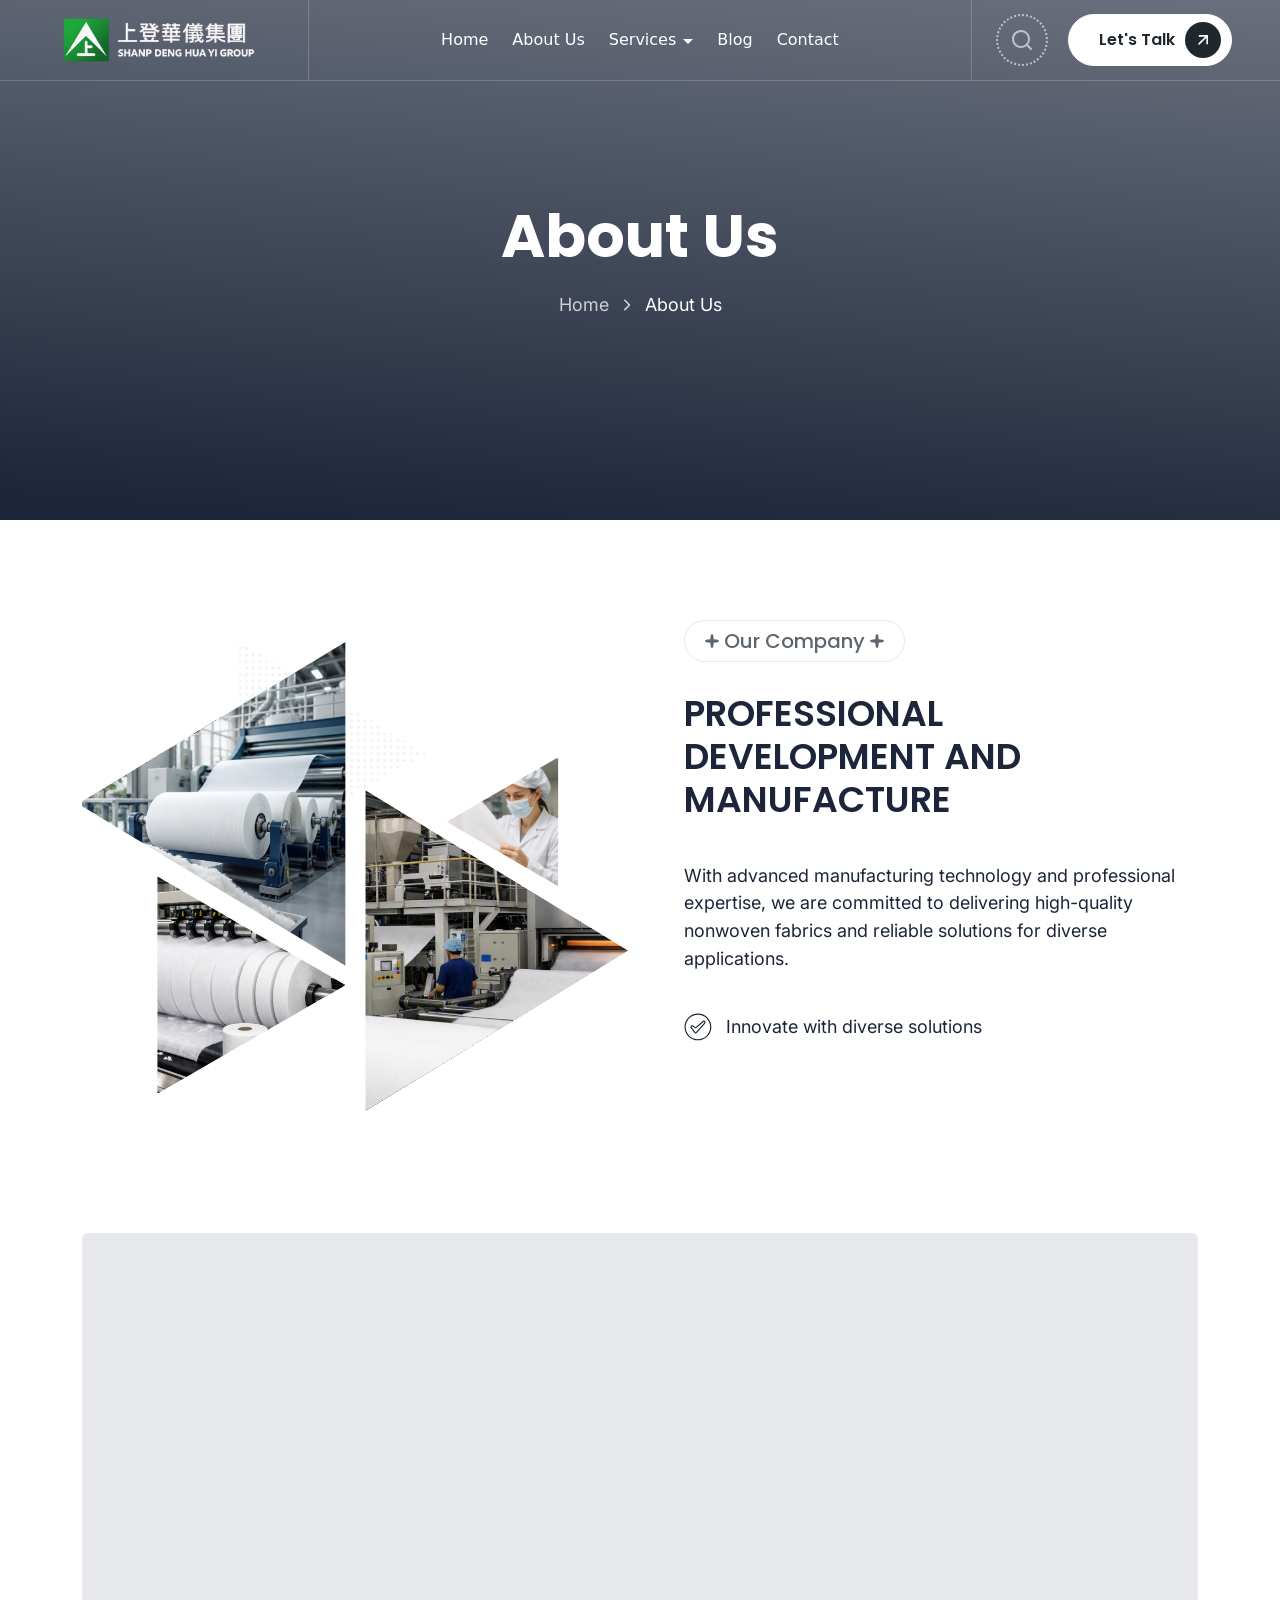
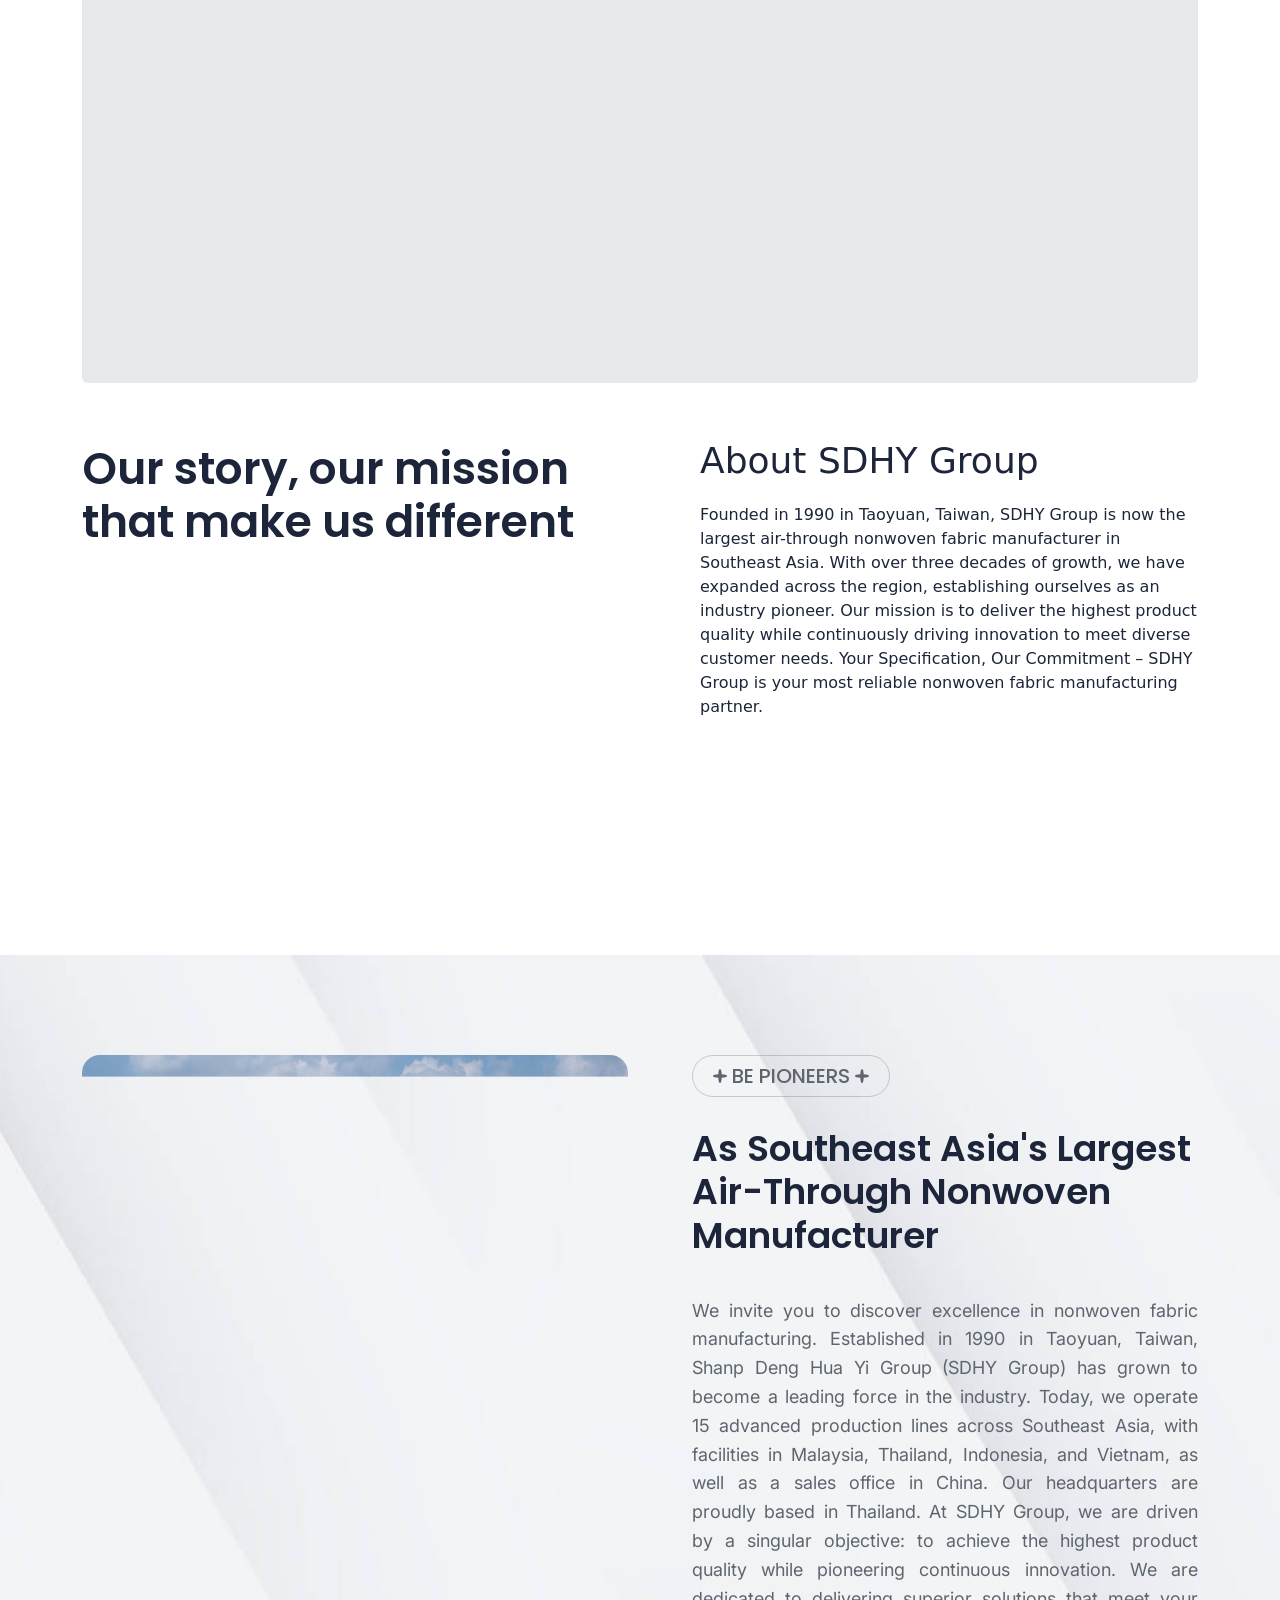
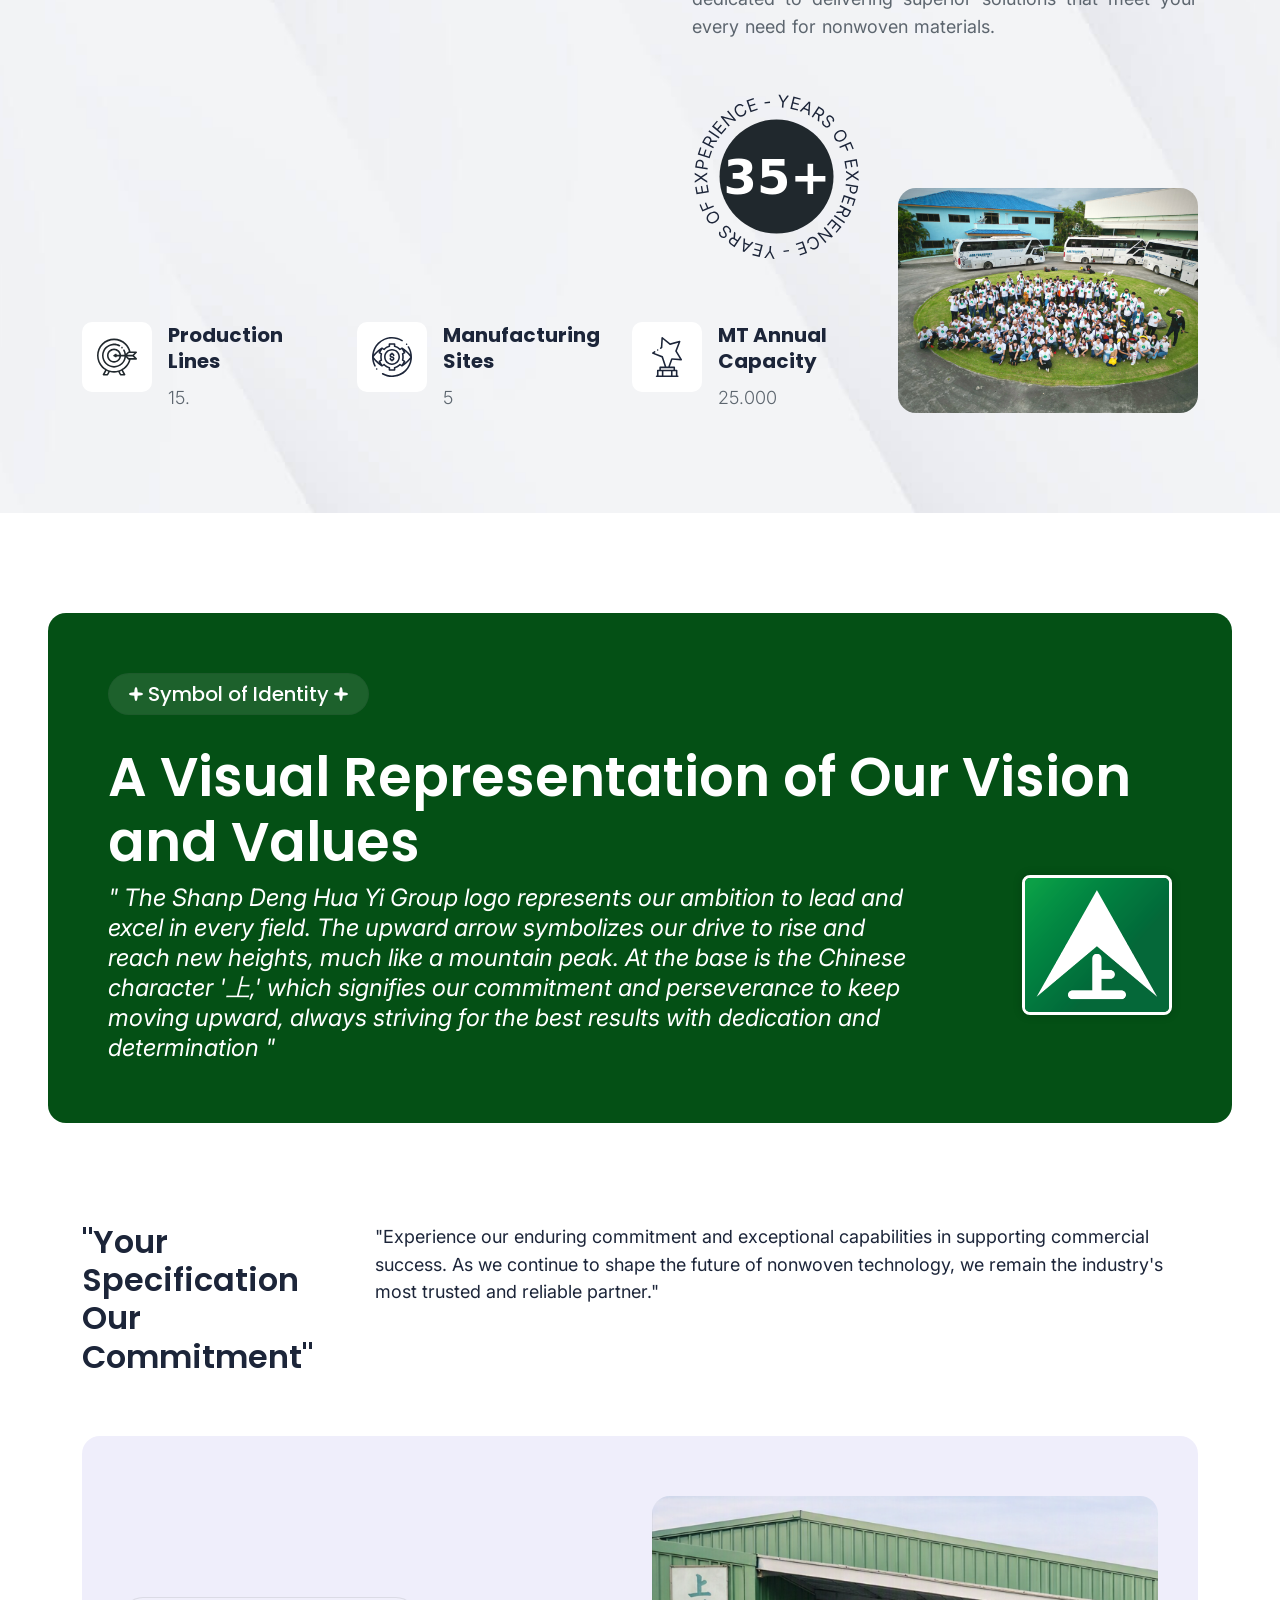
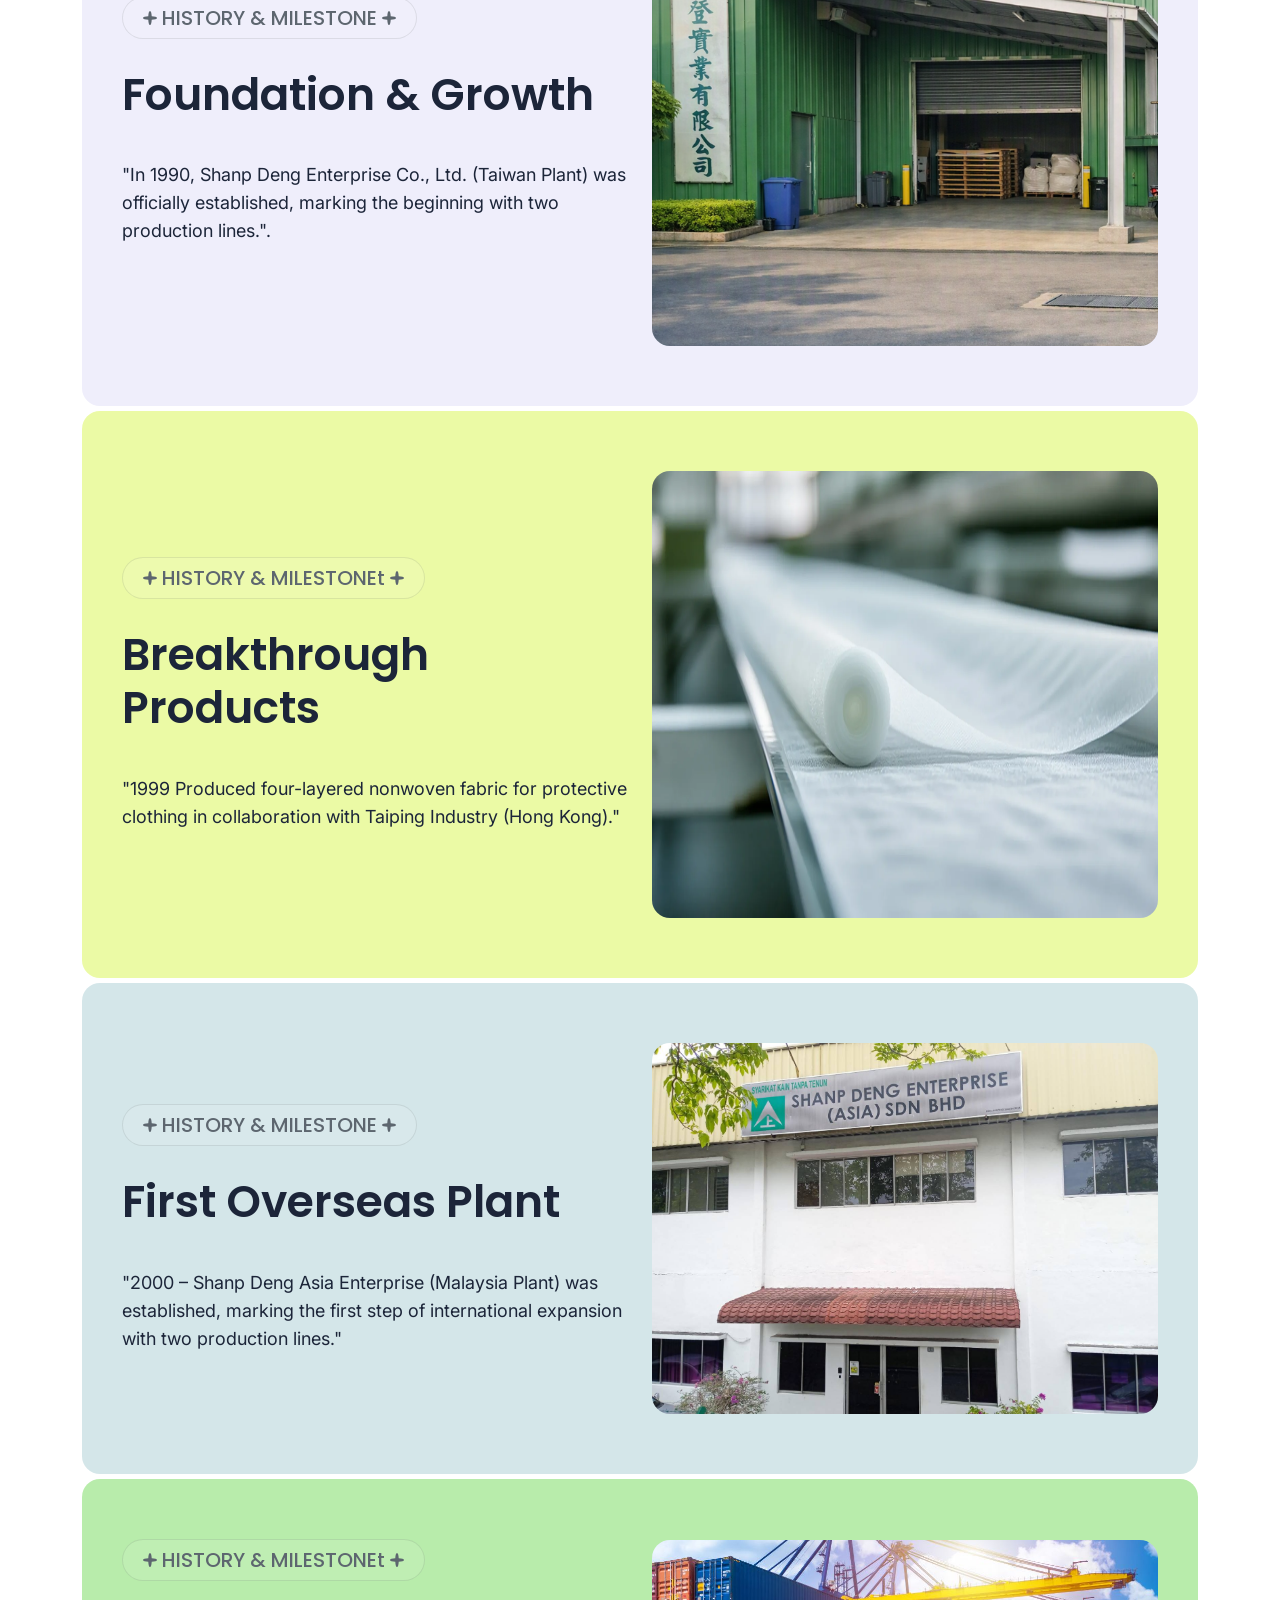
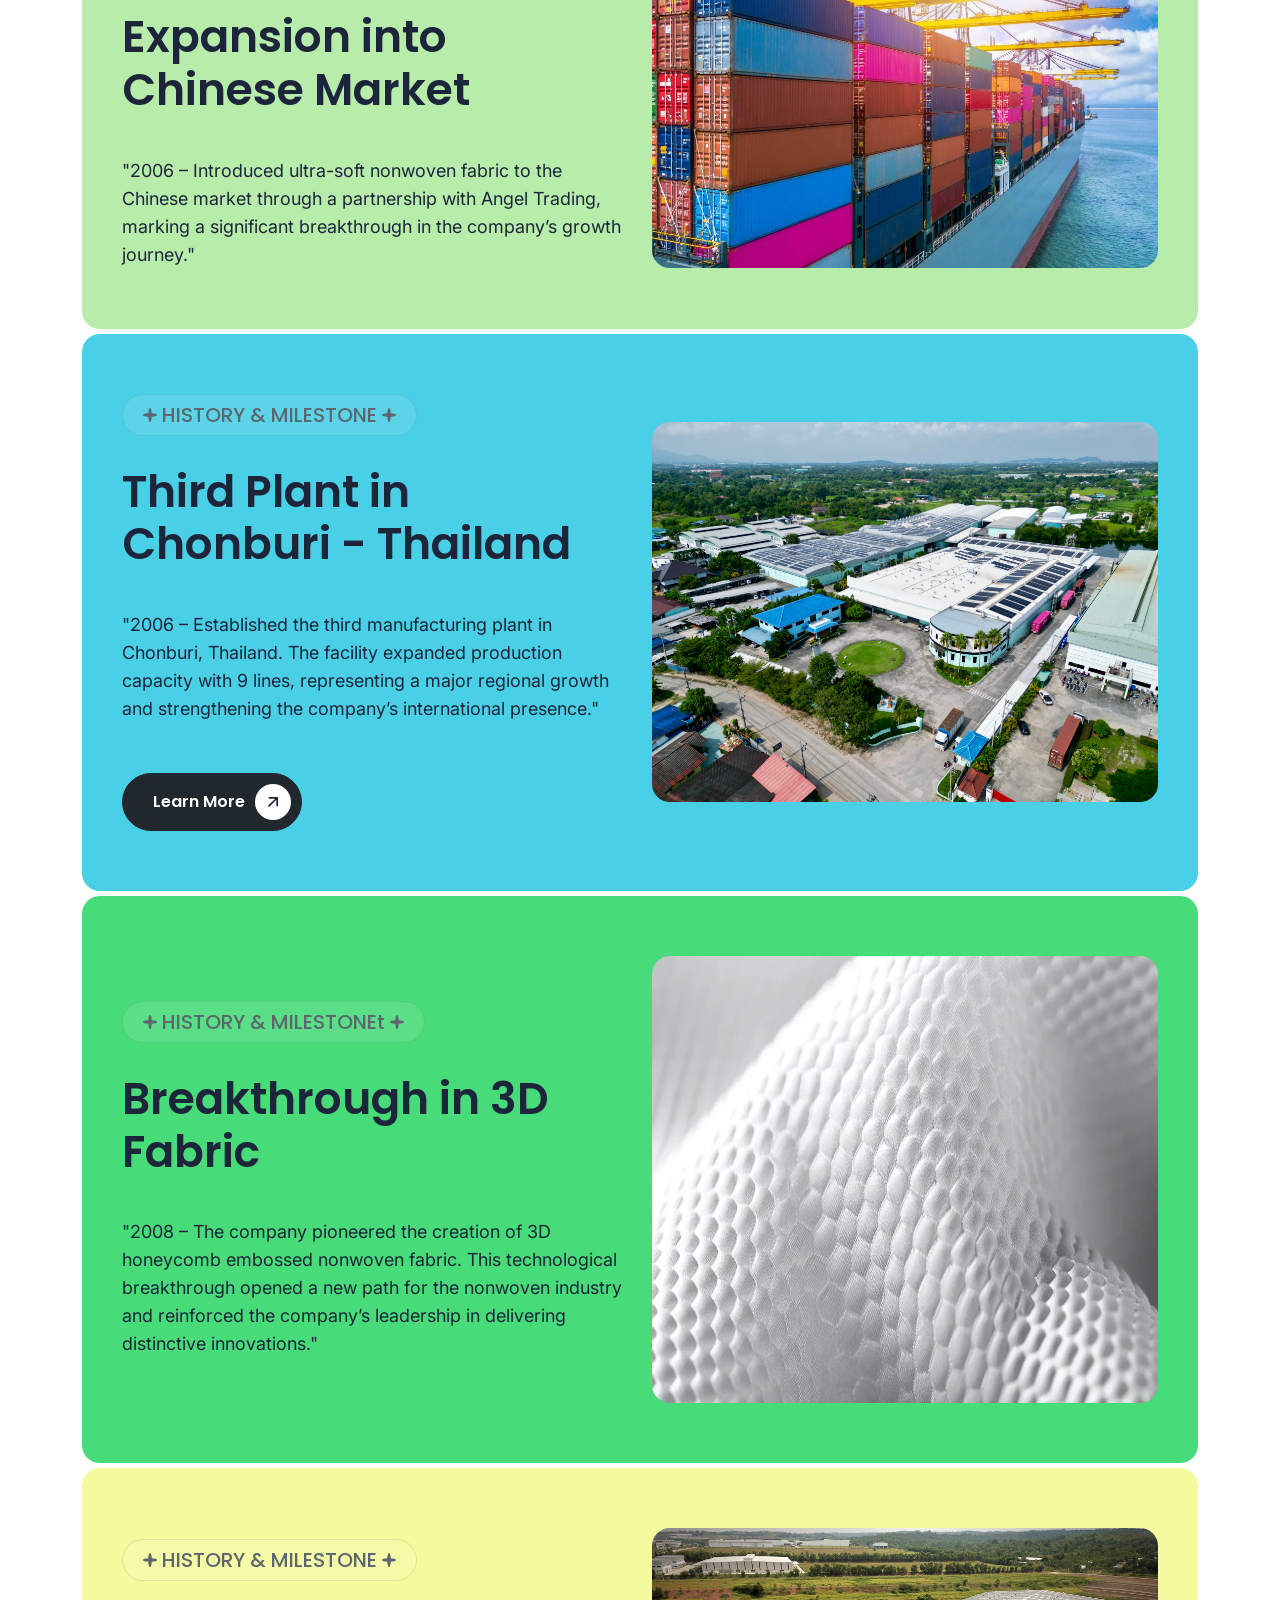
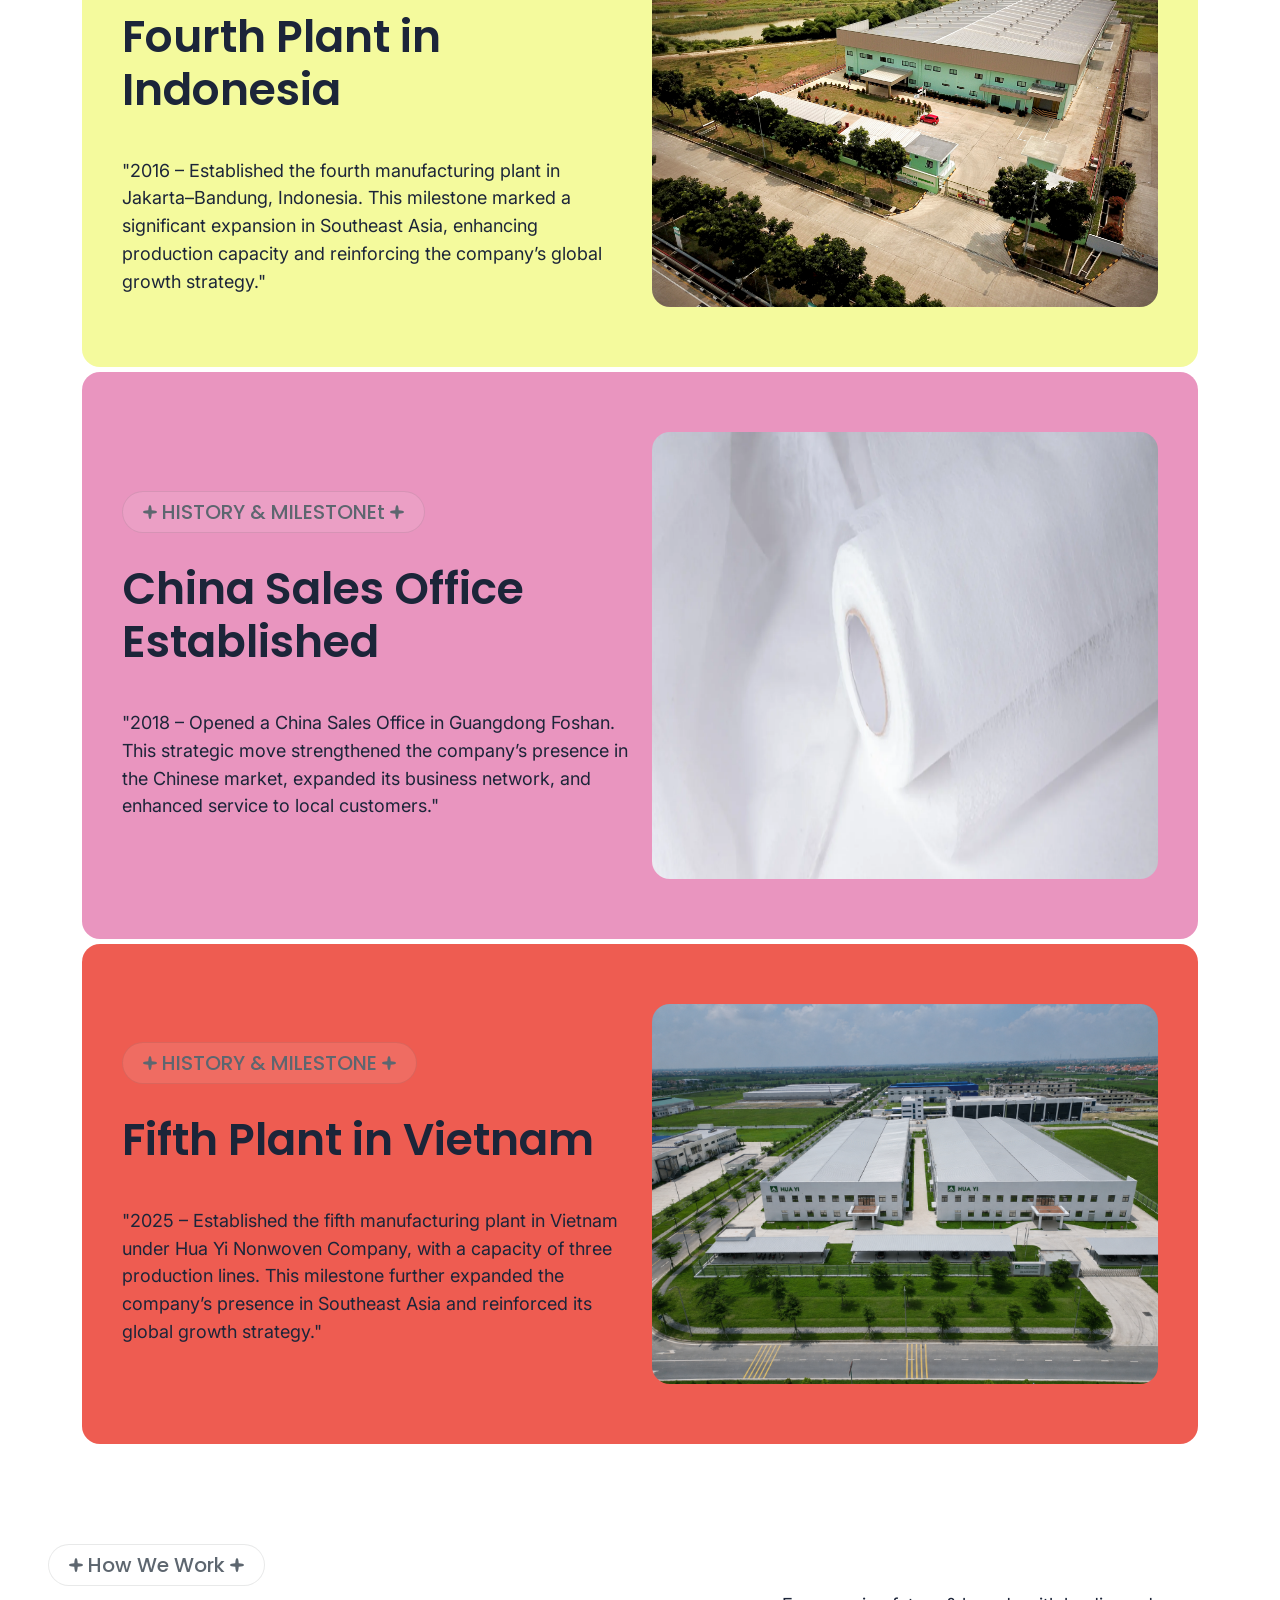
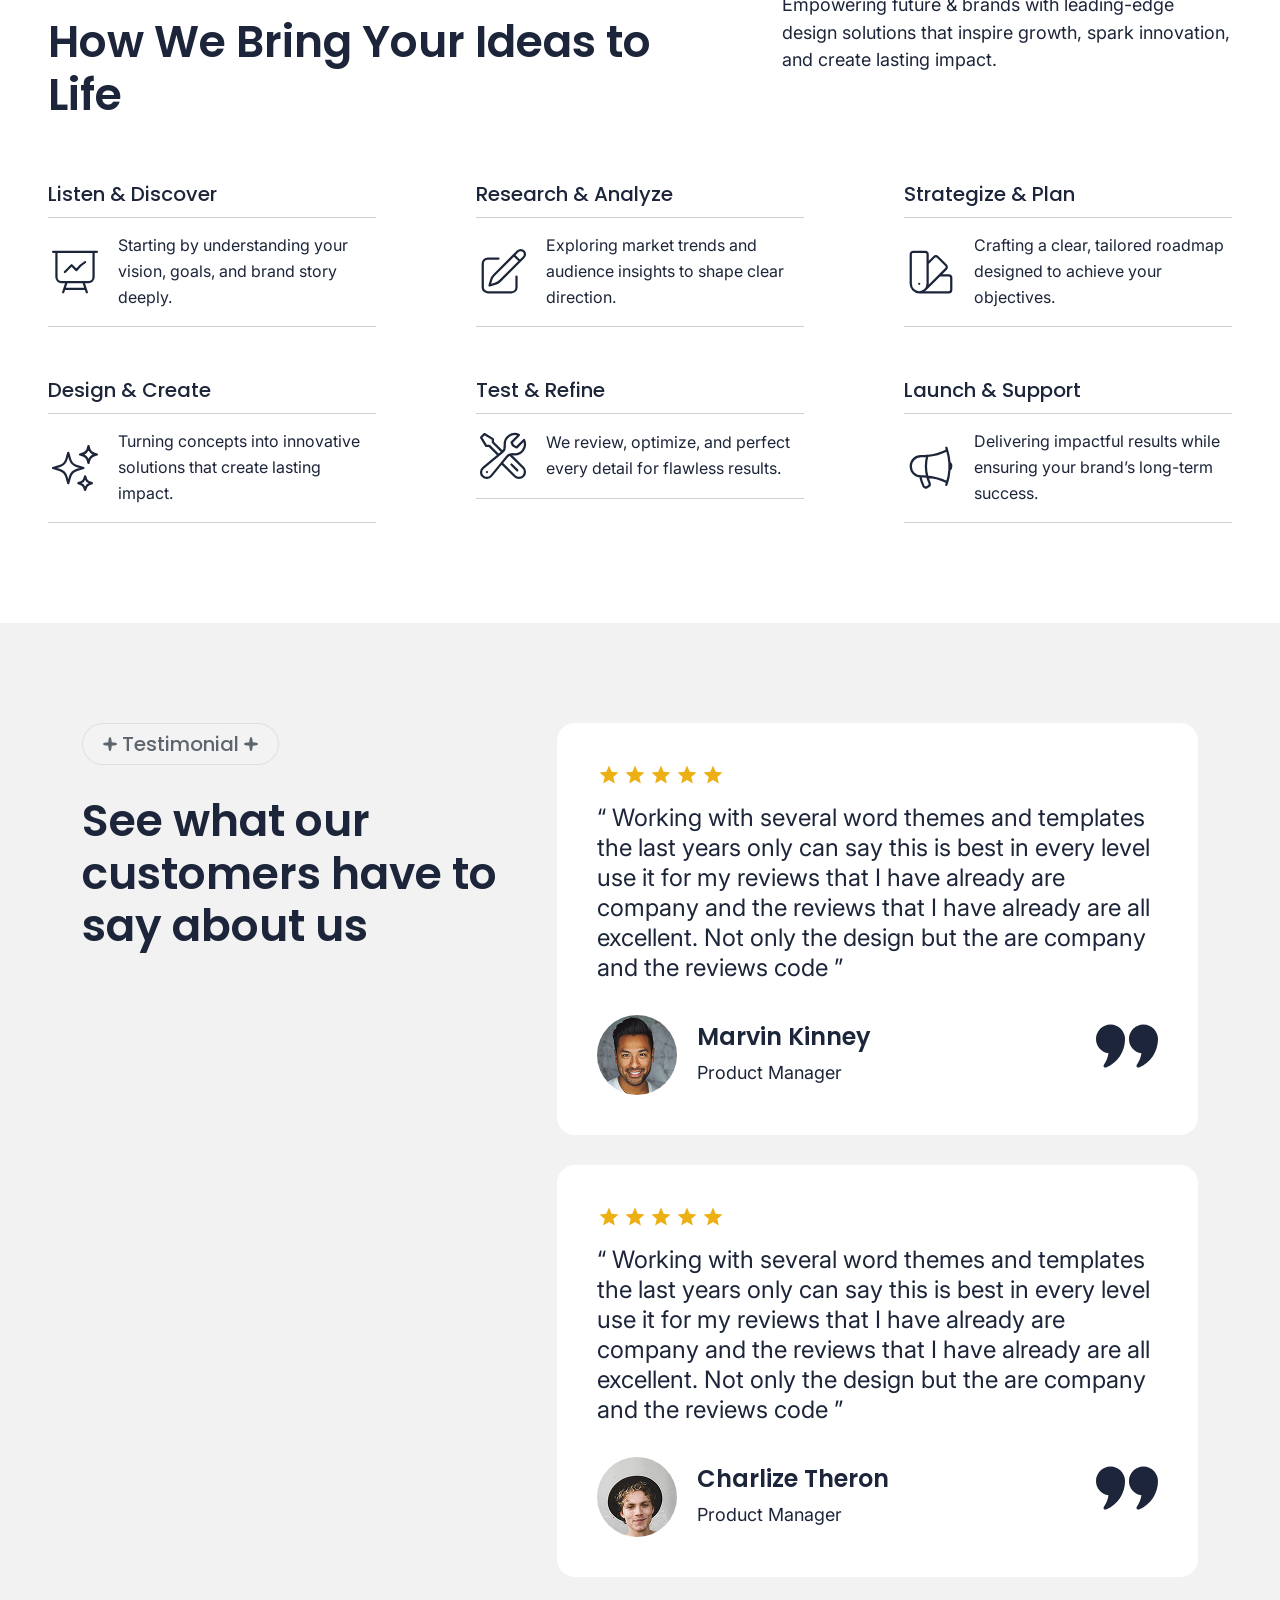
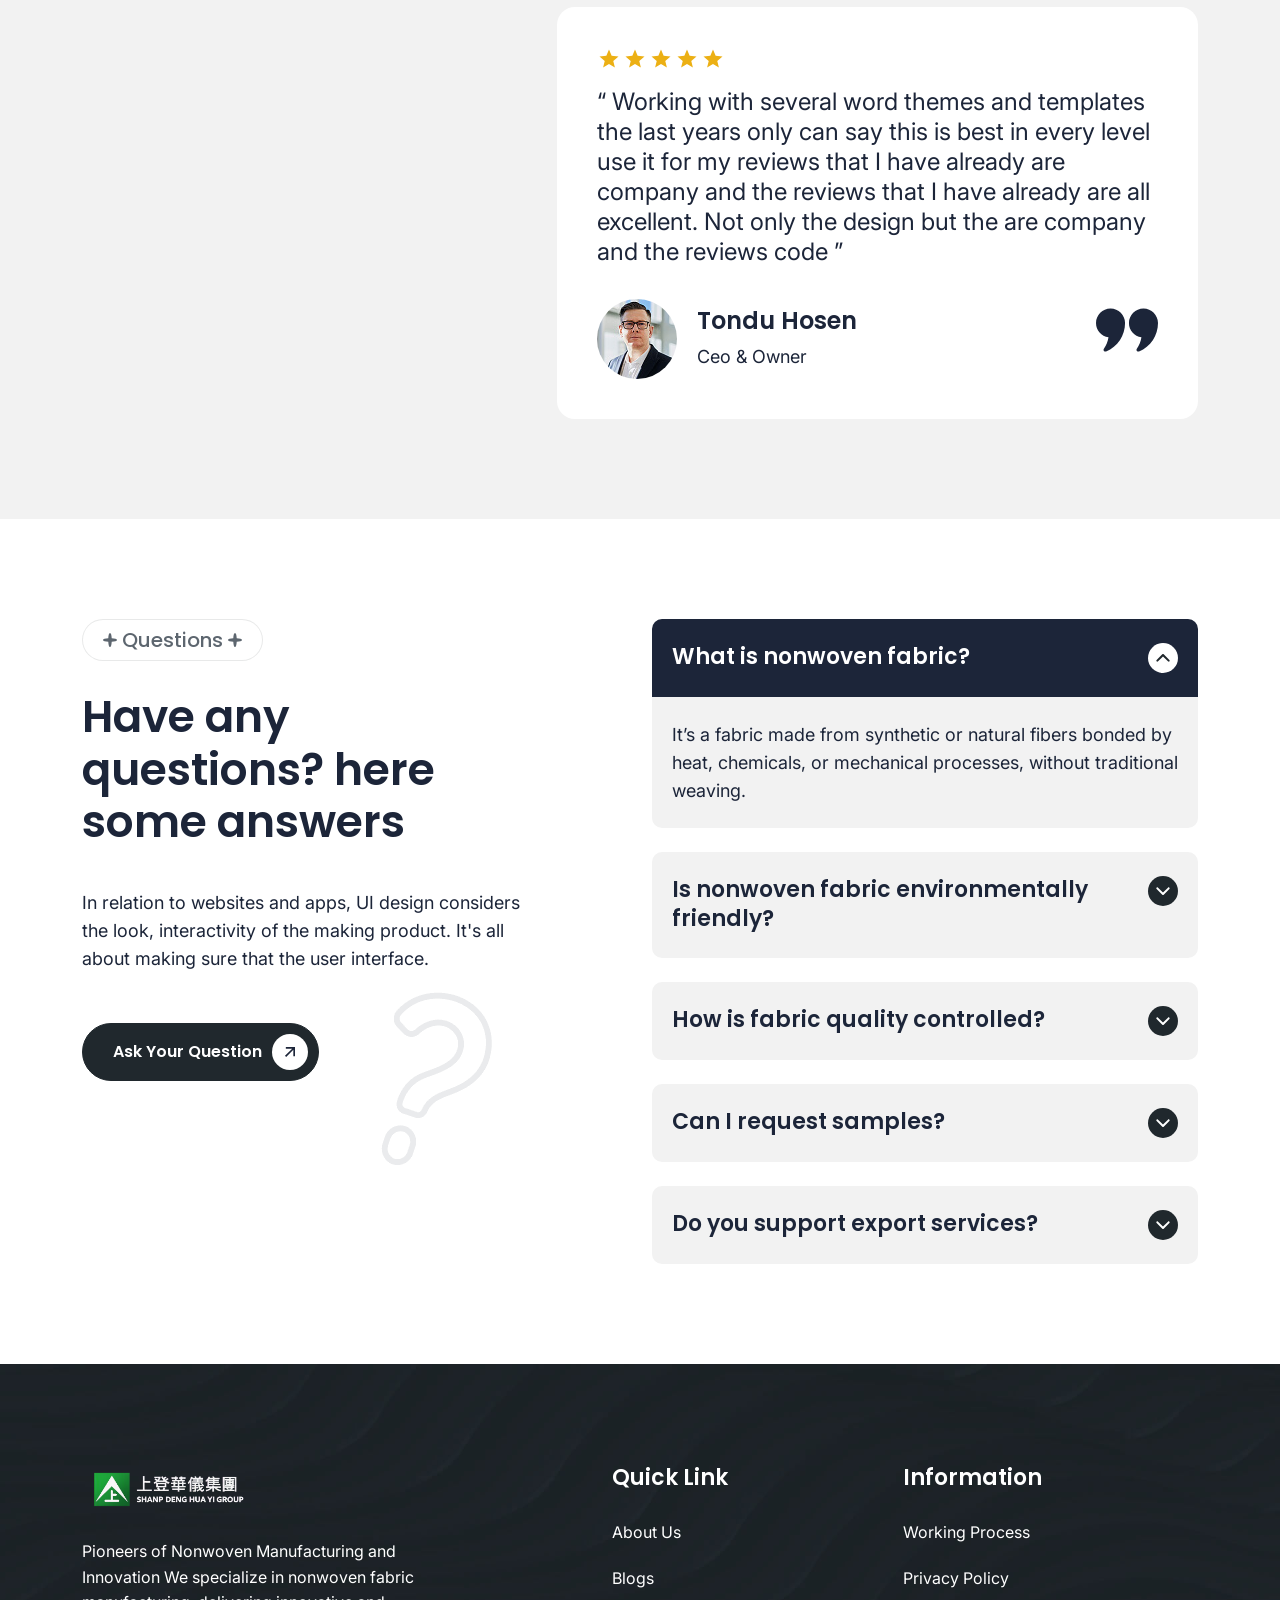
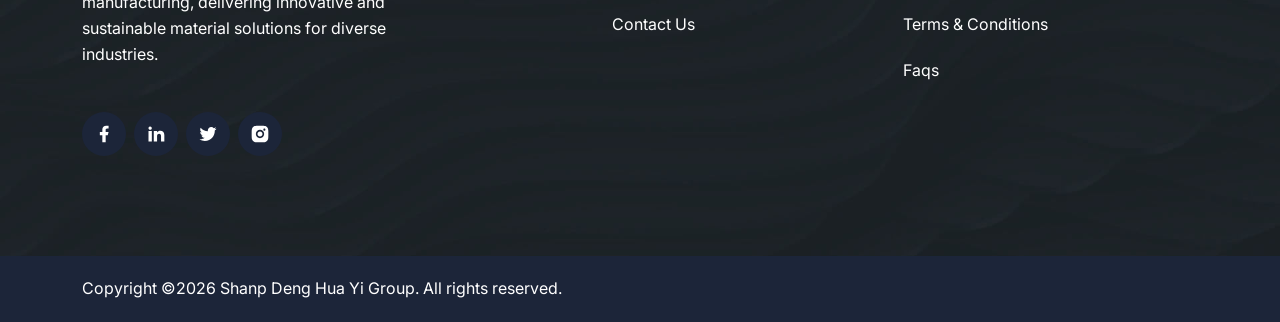
==== commit c9a2b803: "Update about.html" ====
--- a/about.html
+++ b/about.html
@@ -566,7 +566,7 @@
           <div class="promotion-media-wrap" style="height: 750px;">
             <div class="media media-bg overlay" style="height: 750px;">
               <picture class="slider-media">
-                <video class="hero-video" autoplay muted loop playsinline poster="assets/img/slider/hero-2.jpg">
+                <video class="hero-video" autoplay muted loop playsinline poster="assets/img/bannerVideo/0824.mp4">
                   <source src="assets/img/bannerVideo/0824.mp4" type="video/mp4">
                   <source src="assets/img/bannerVideo/0824.mp4" type="video/webm">
                 </video>
@@ -2281,4 +2281,4 @@
   <script src="assets/js/main.js" defer></script>
 </body>
 
-</html>+</html>
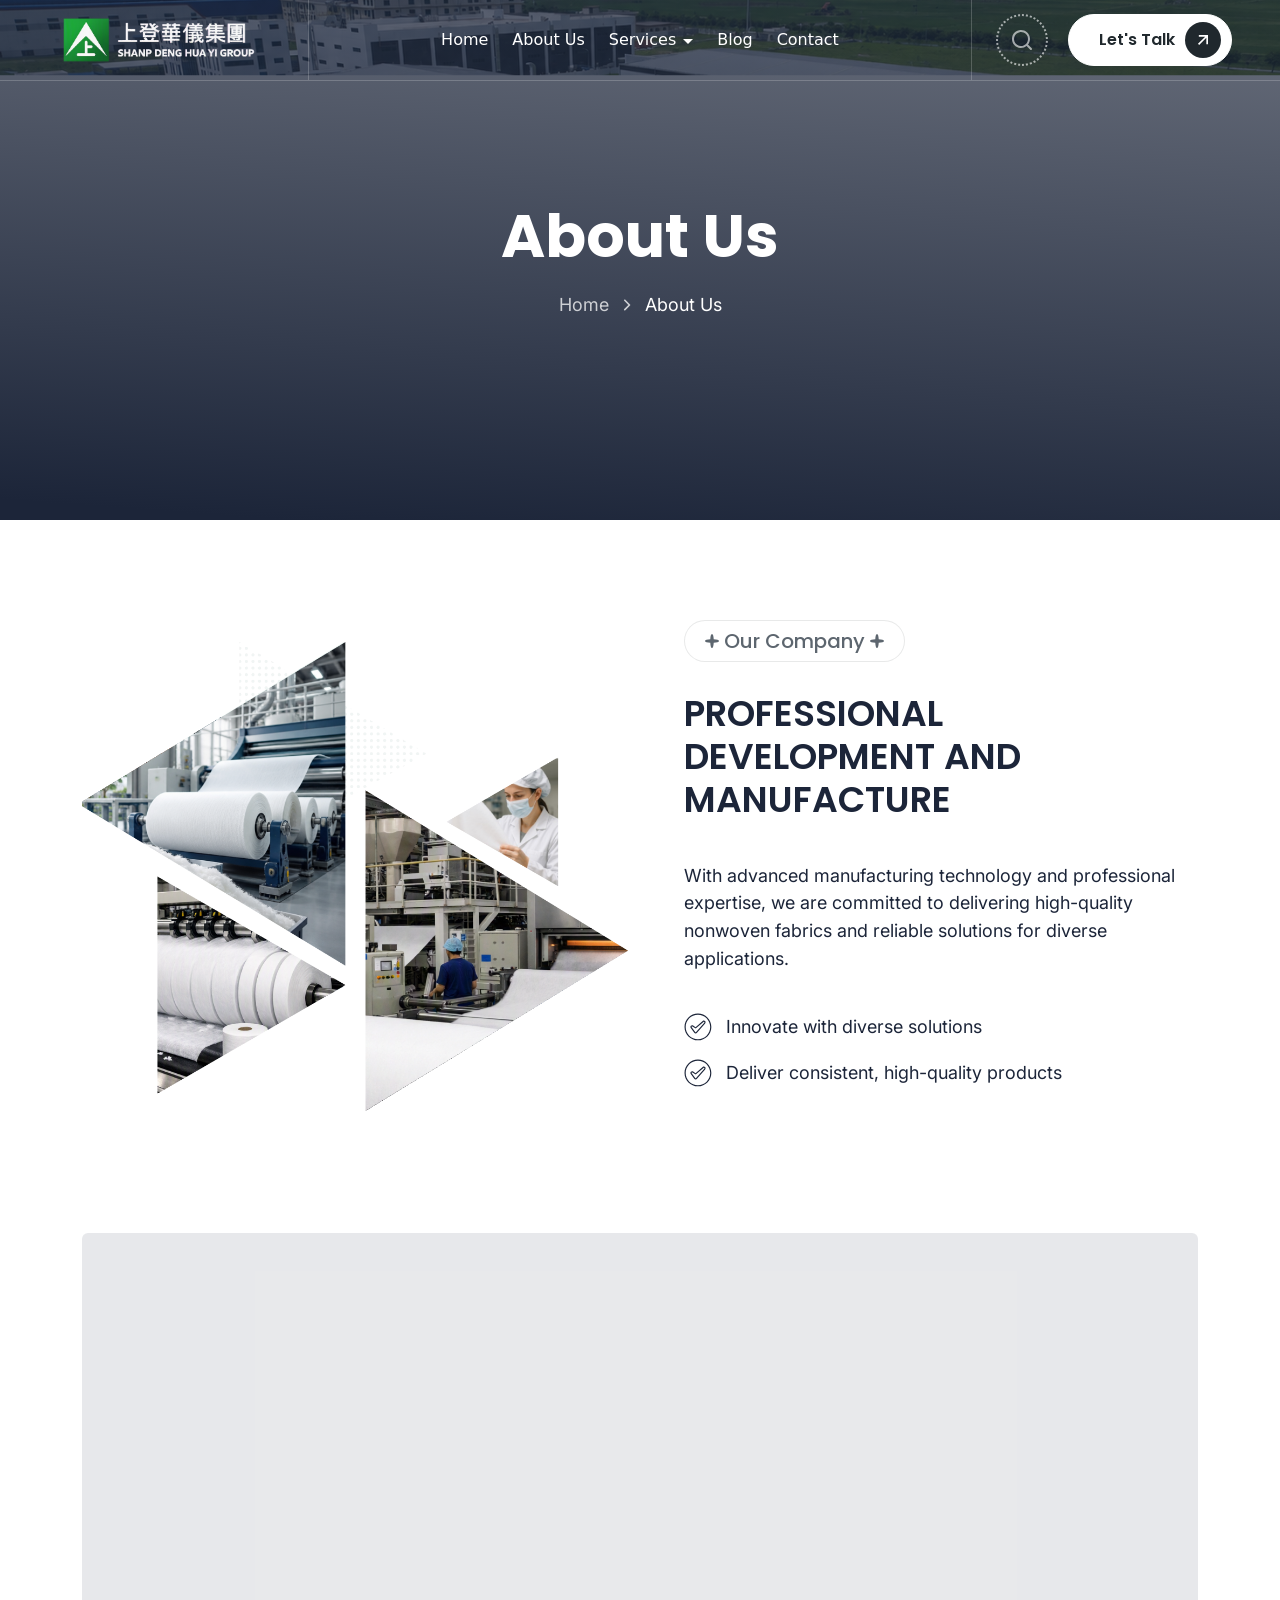
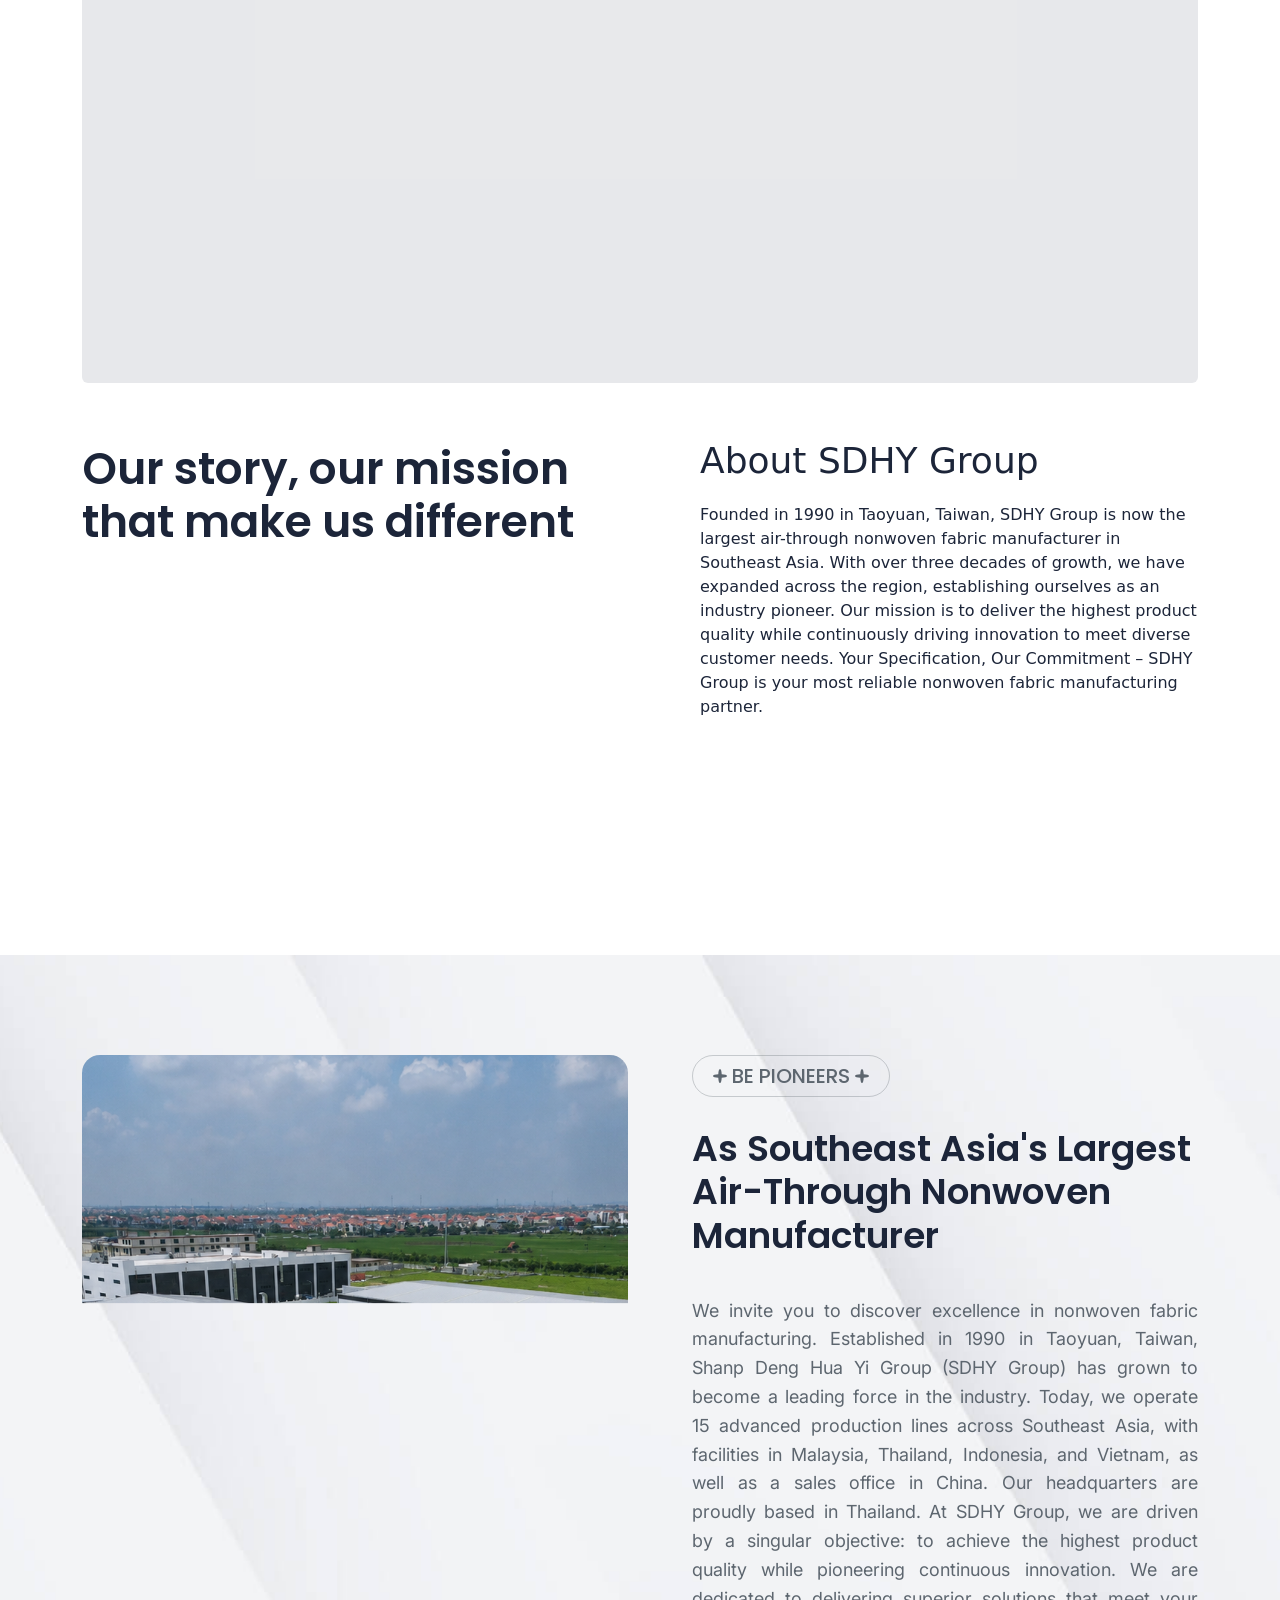
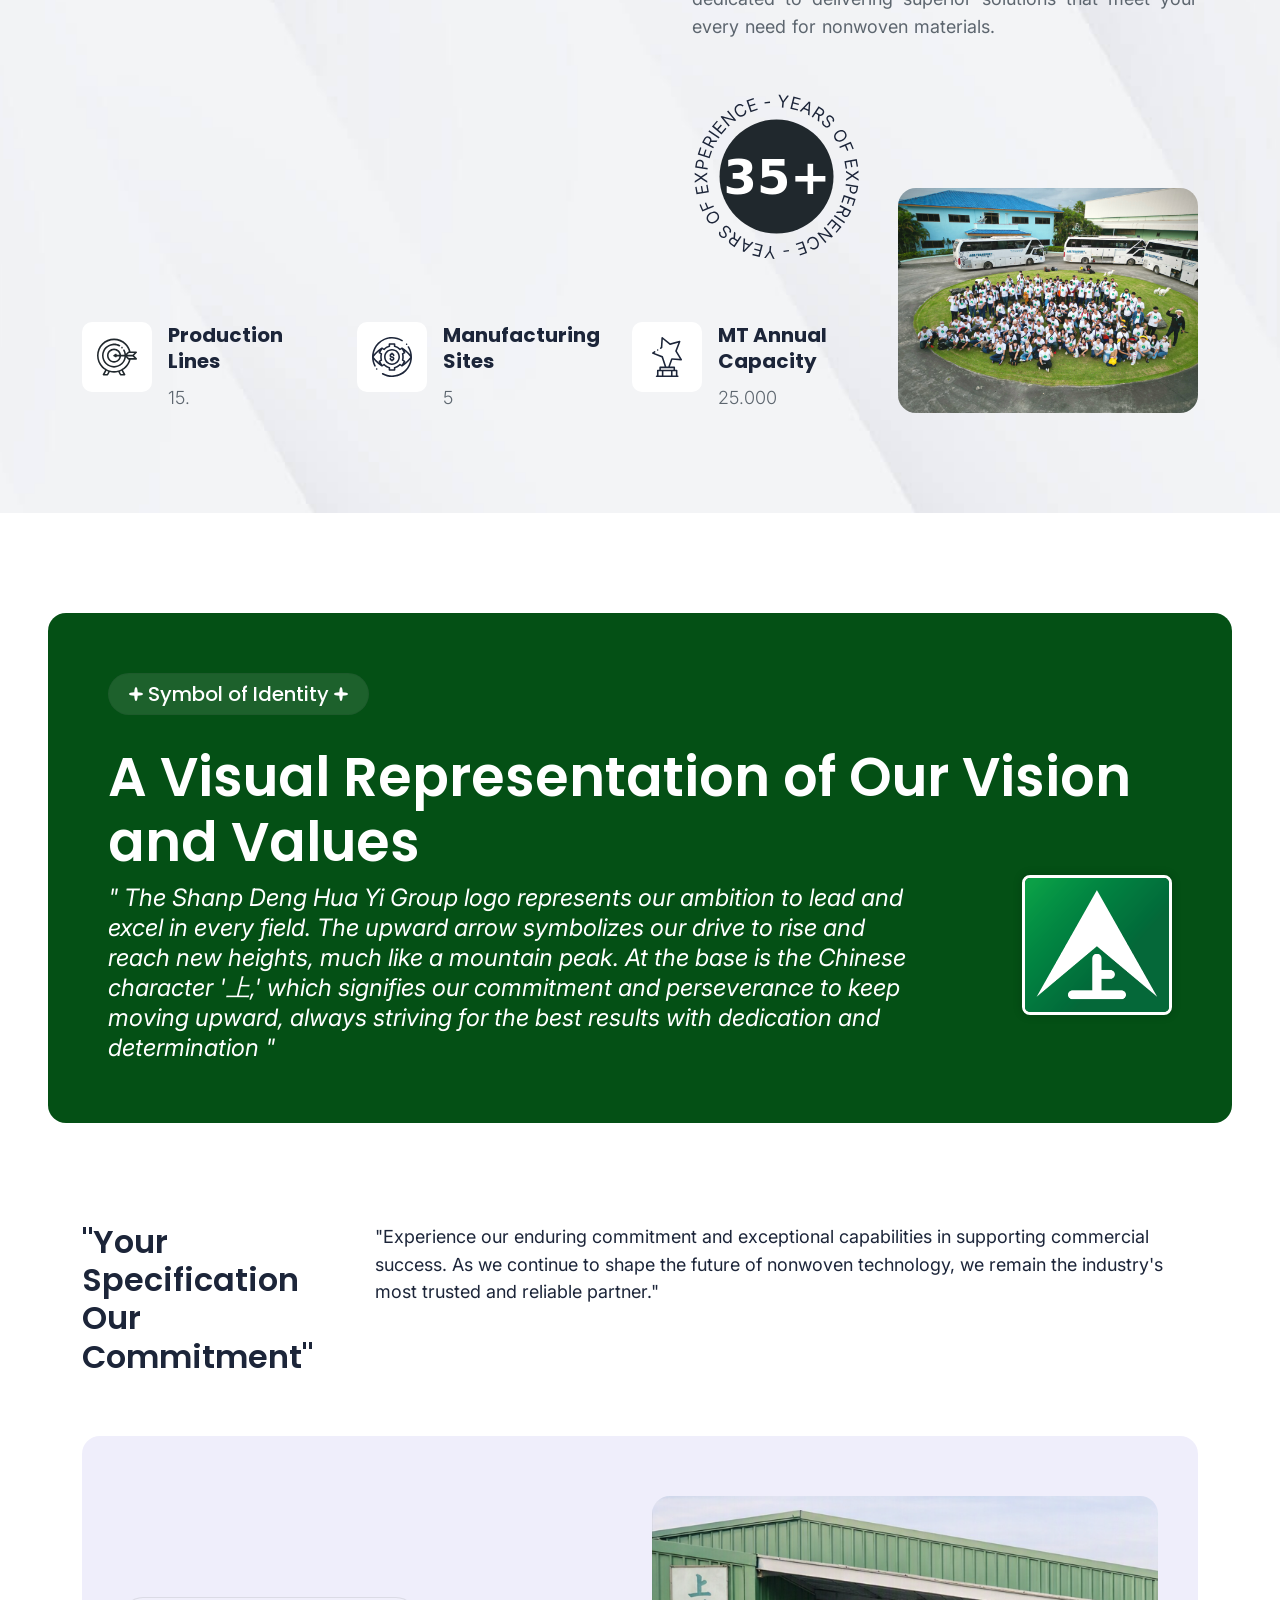
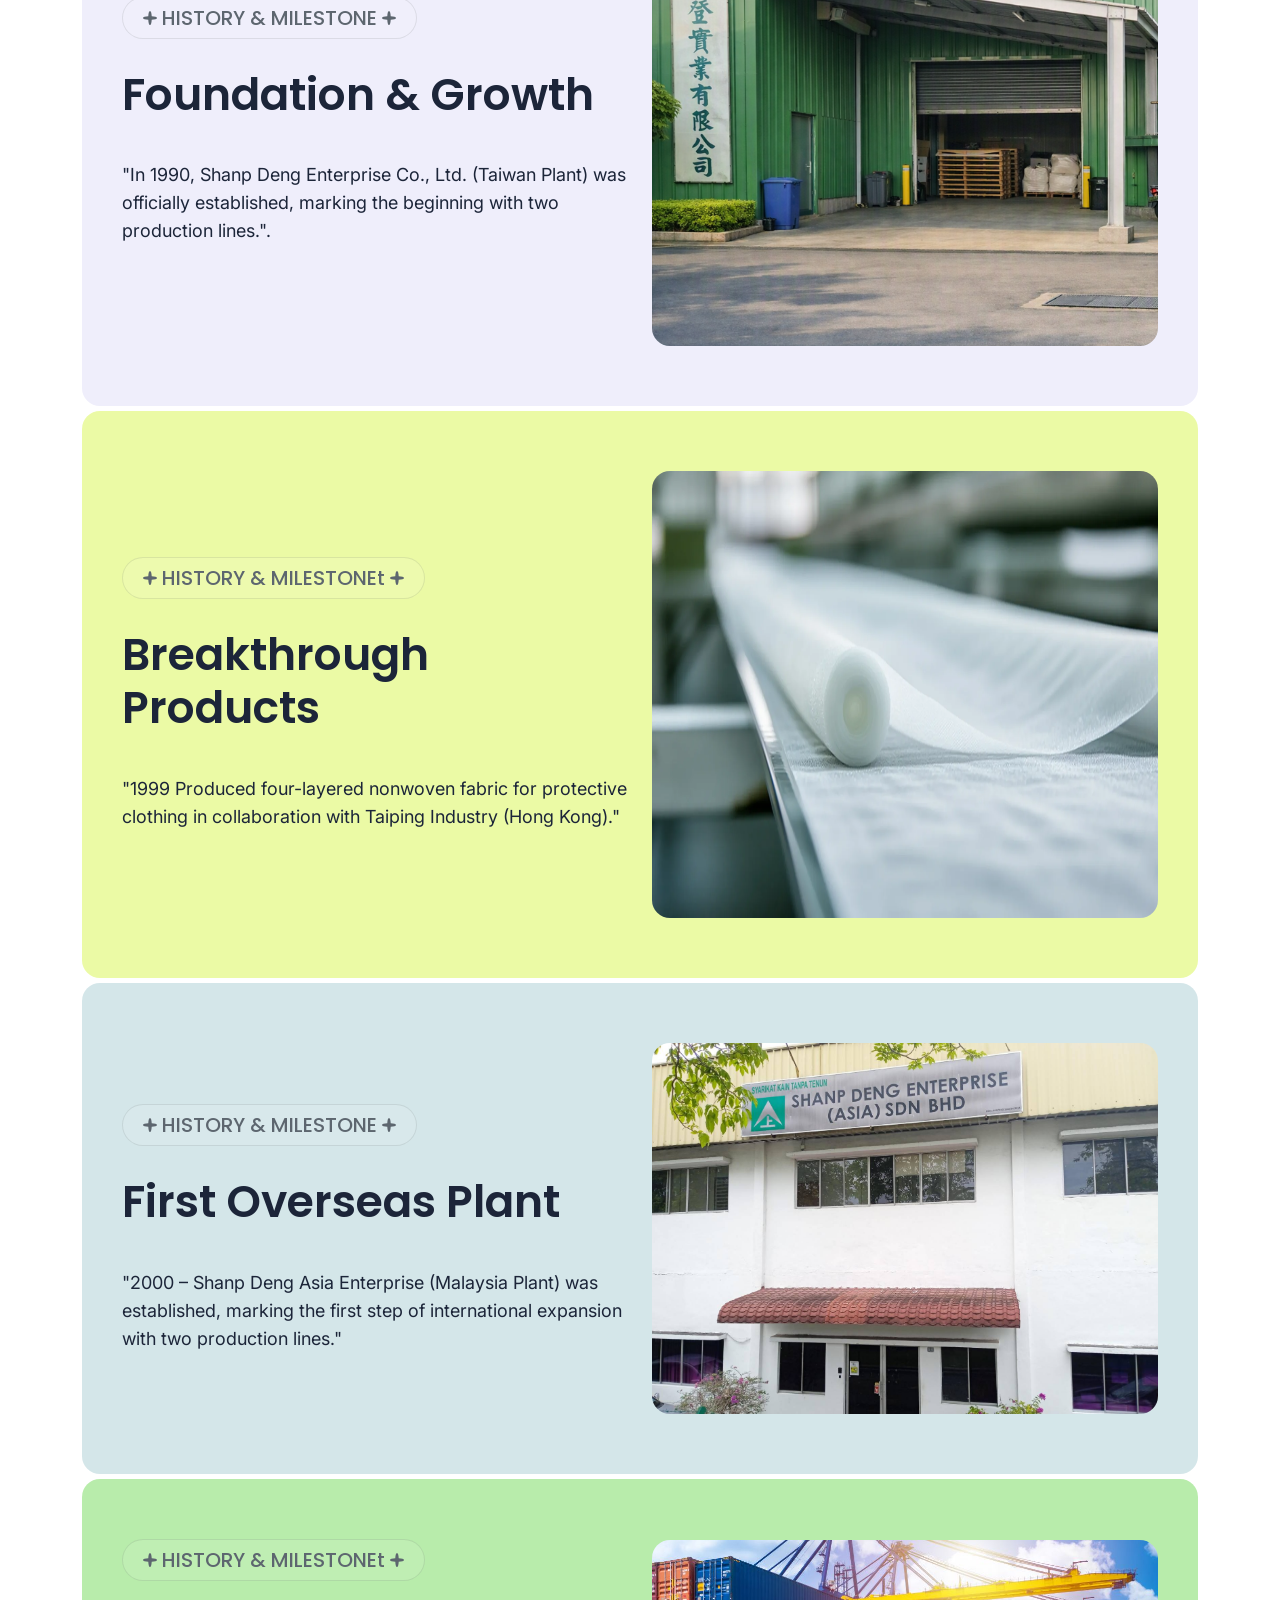
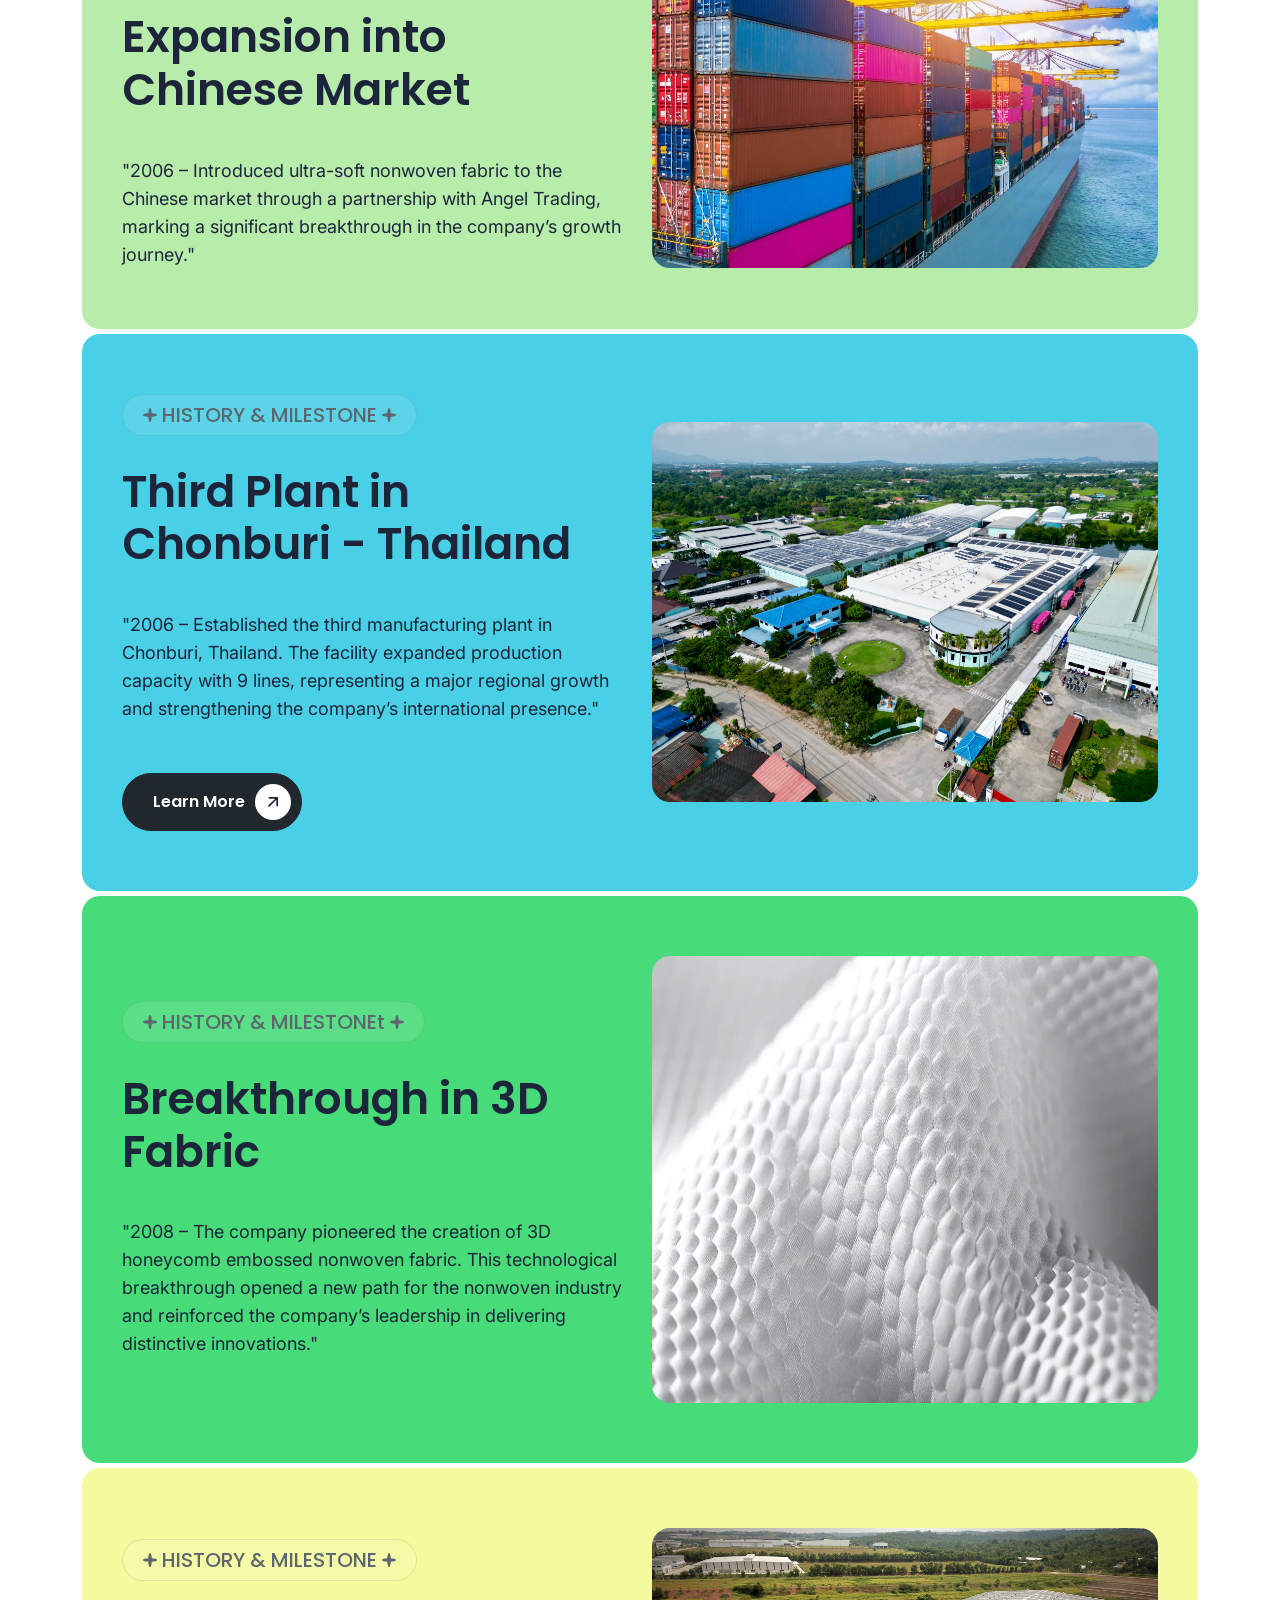
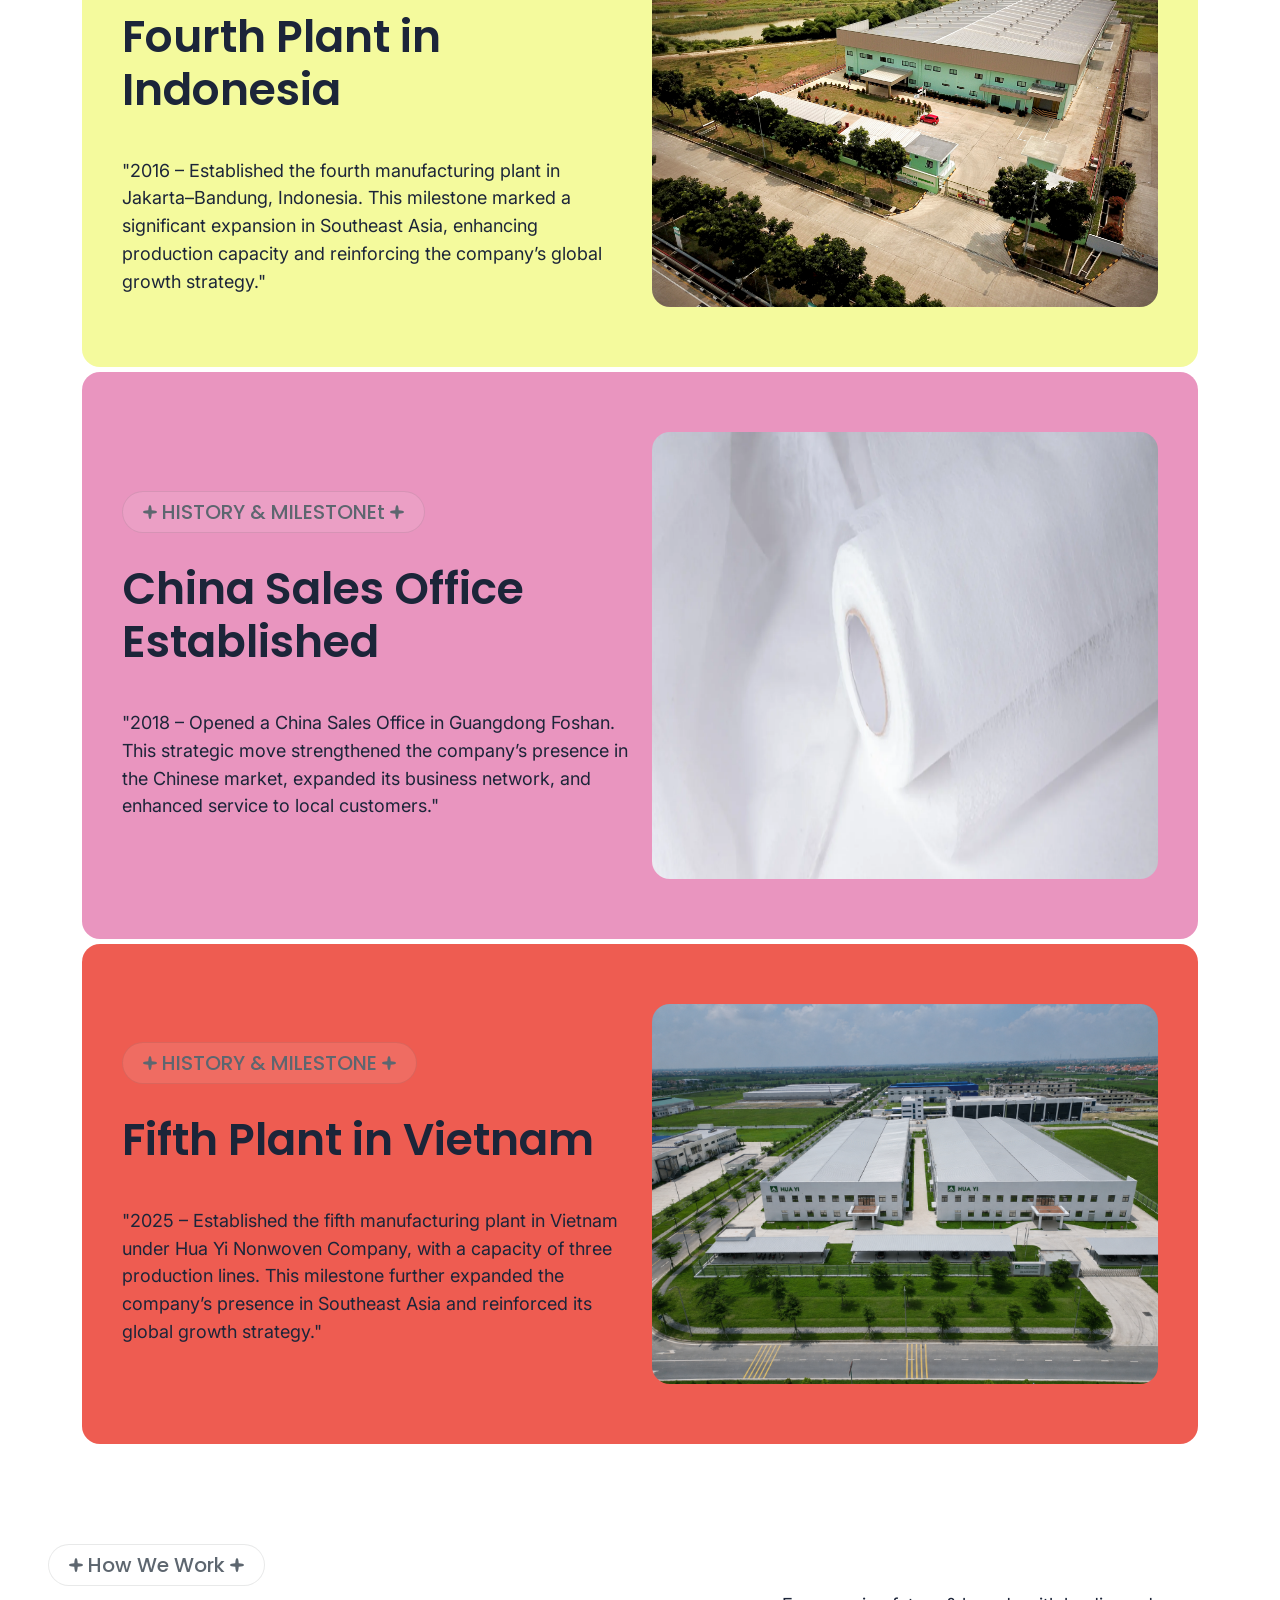
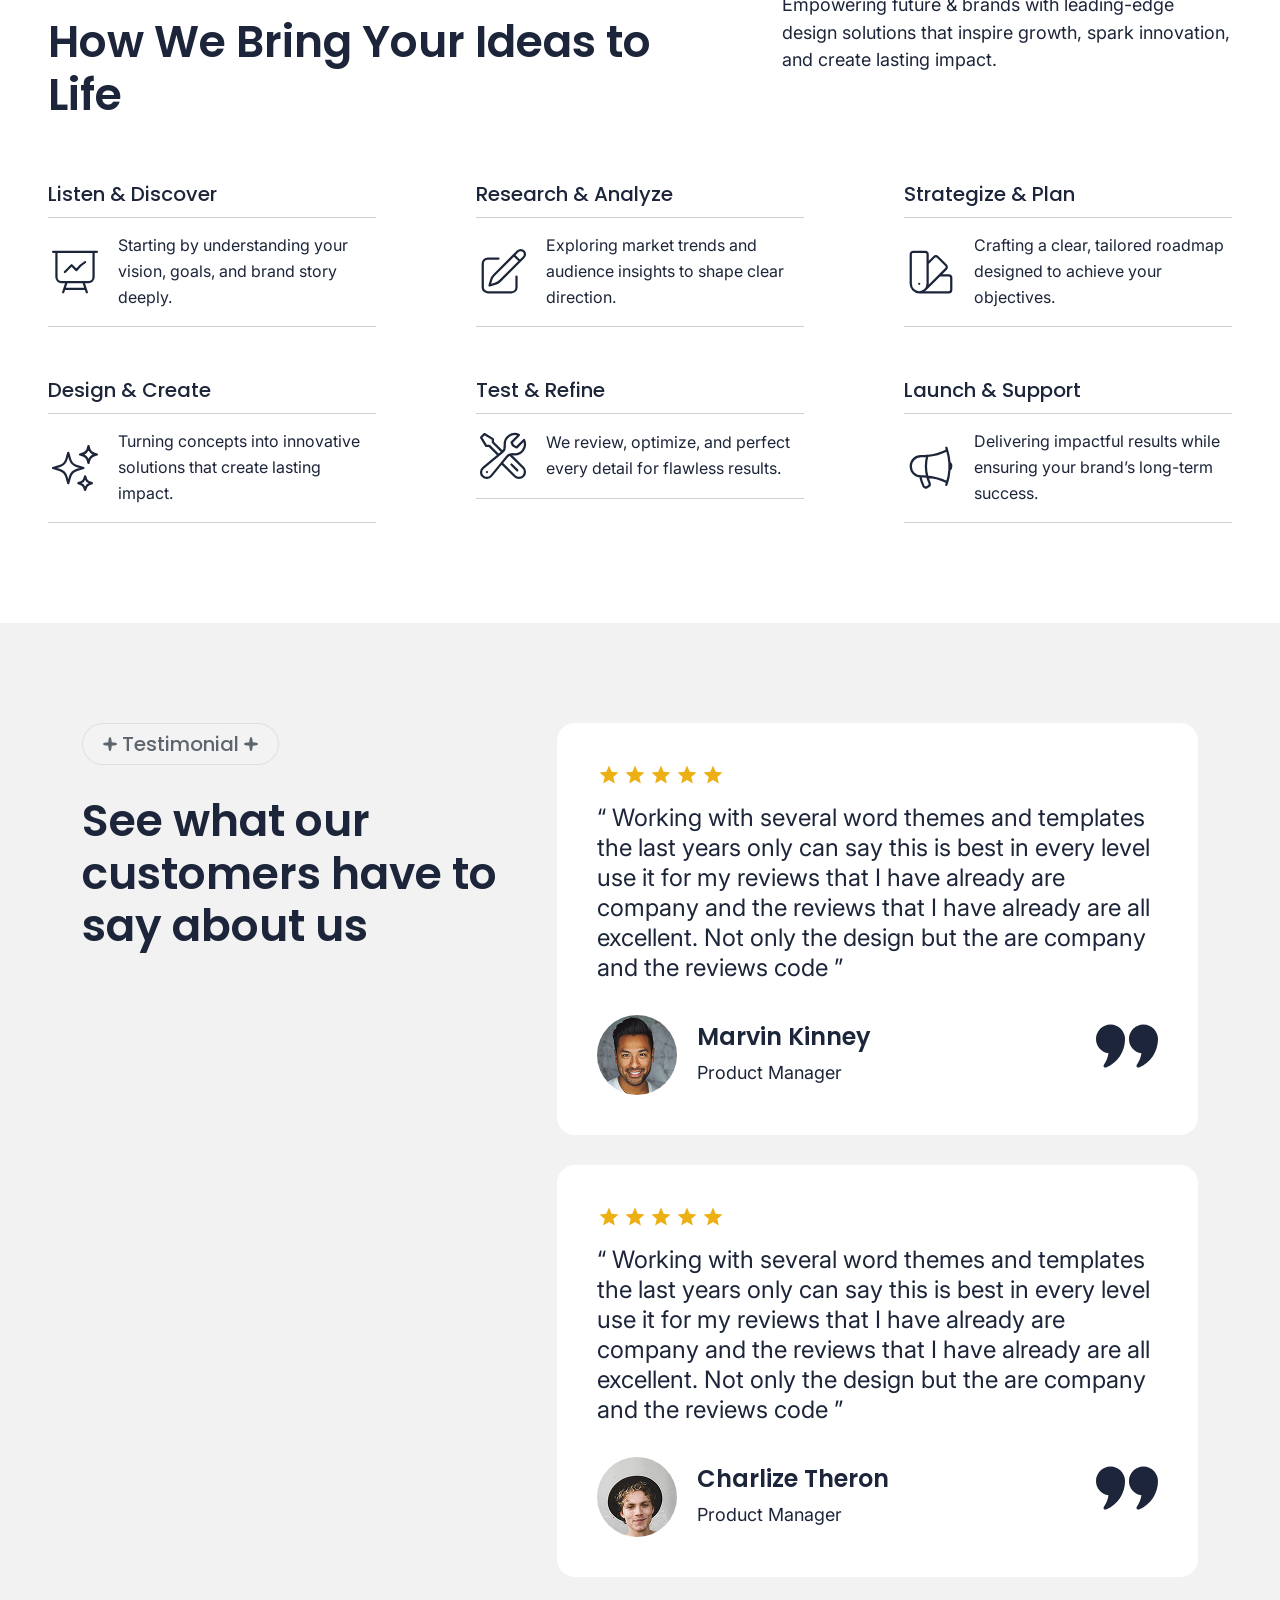
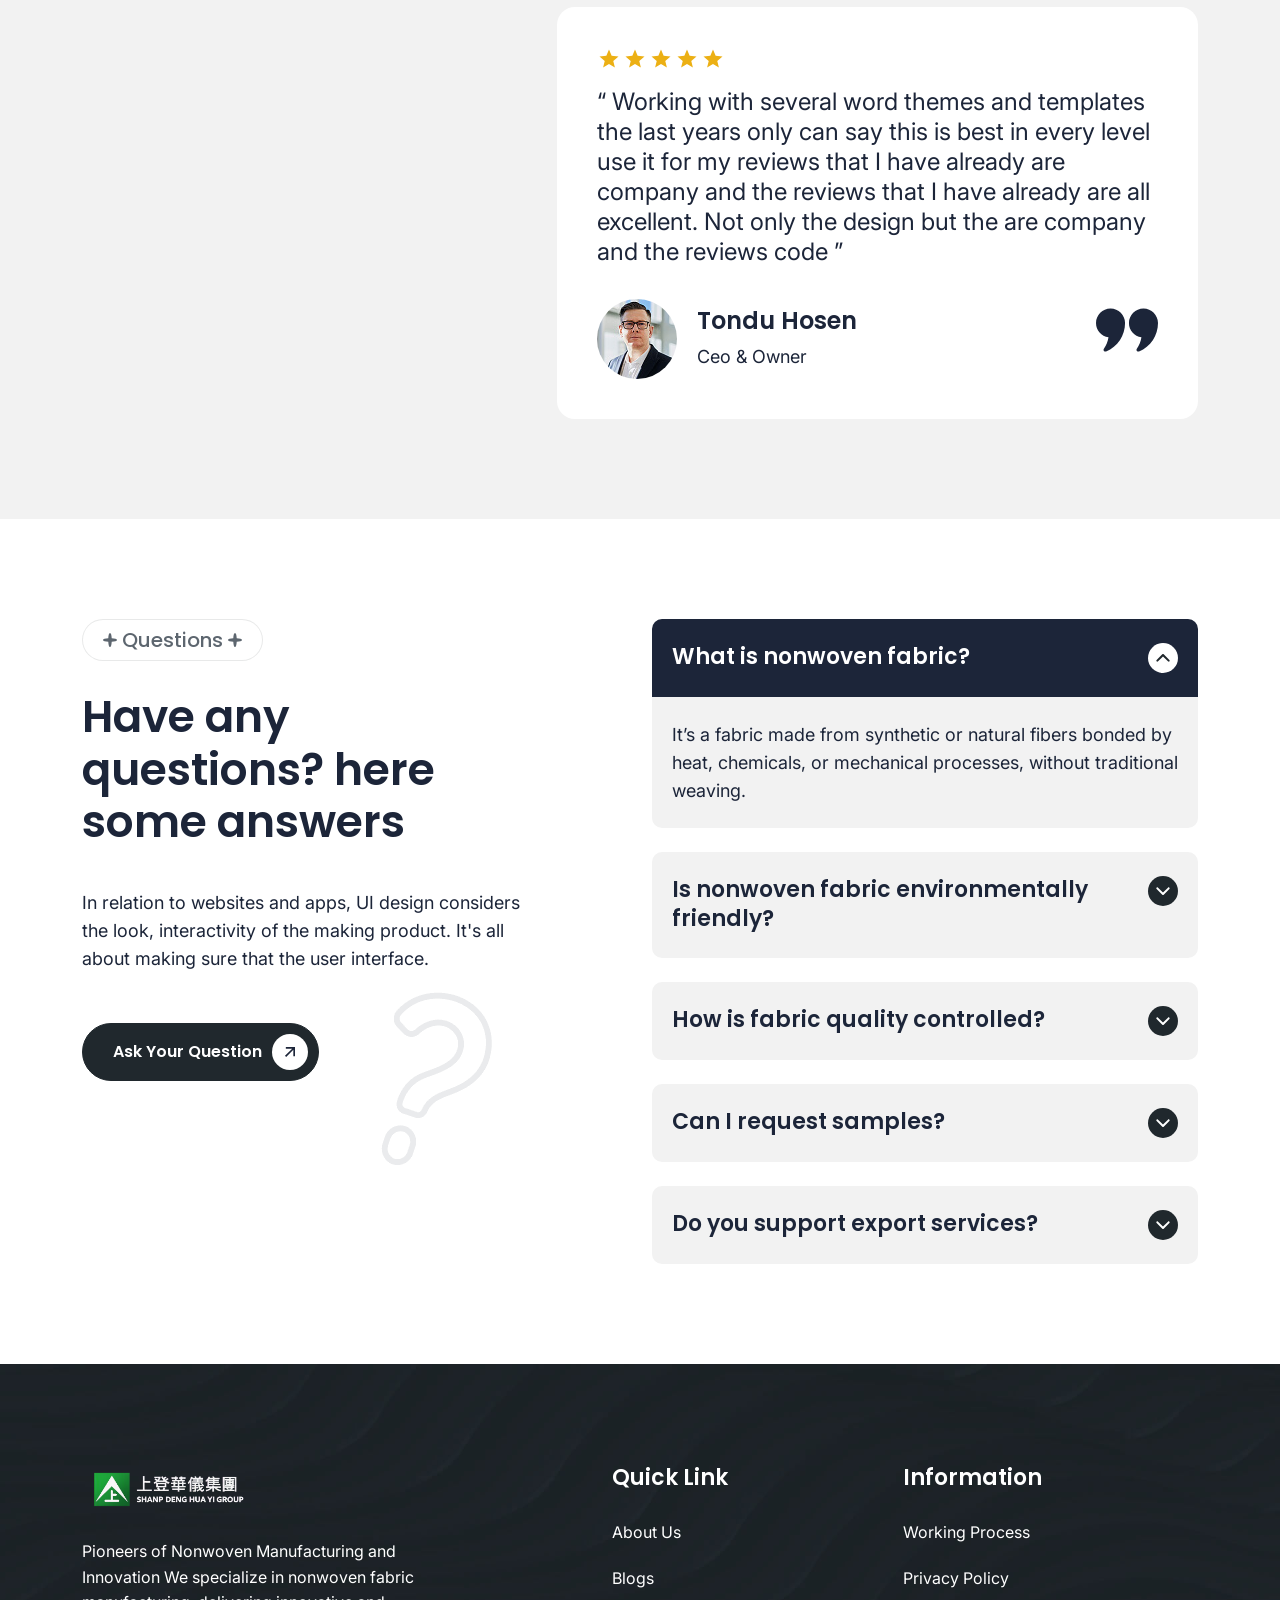
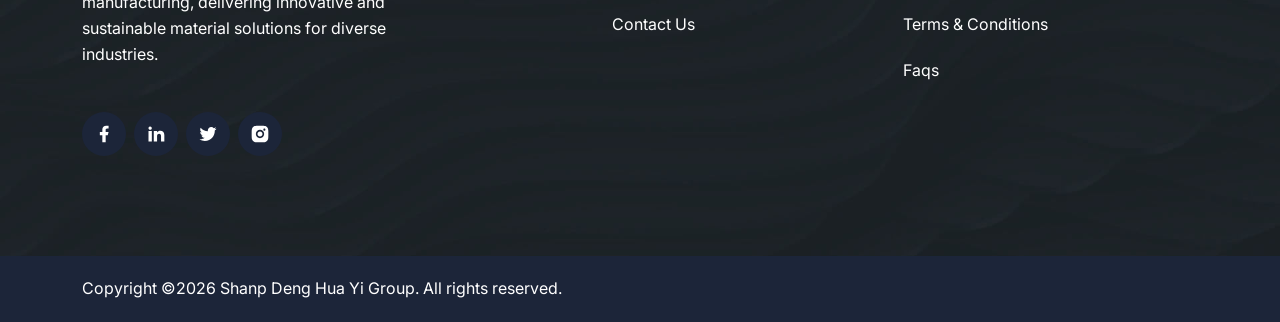
==== commit b7f084b4: "Fix hero video" ====
--- a/about.html
+++ b/about.html
@@ -566,7 +566,7 @@
           <div class="promotion-media-wrap" style="height: 750px;">
             <div class="media media-bg overlay" style="height: 750px;">
               <picture class="slider-media">
-                <video class="hero-video" autoplay muted loop playsinline poster="assets/img/bannerVideo/0824.mp4">
+                <video class="hero-video" autoplay muted loop playsinline>
                   <source src="assets/img/bannerVideo/0824.mp4" type="video/mp4">
                   <source src="assets/img/bannerVideo/0824.mp4" type="video/webm">
                 </video>
@@ -1092,7 +1092,7 @@
               </div>
             </div>
           </div>
-          <div class="image-text-card radius18"  style="margin-top: 5px;">
+          <div class="image-text-card radius18" style="margin-top: 5px;">
             <div class="row align-items-center product-grid">
               <div class="col-lg-6 col-12">
                 <div class="content section-headings">
@@ -2281,4 +2281,4 @@
   <script src="assets/js/main.js" defer></script>
 </body>
 
-</html>
+</html>
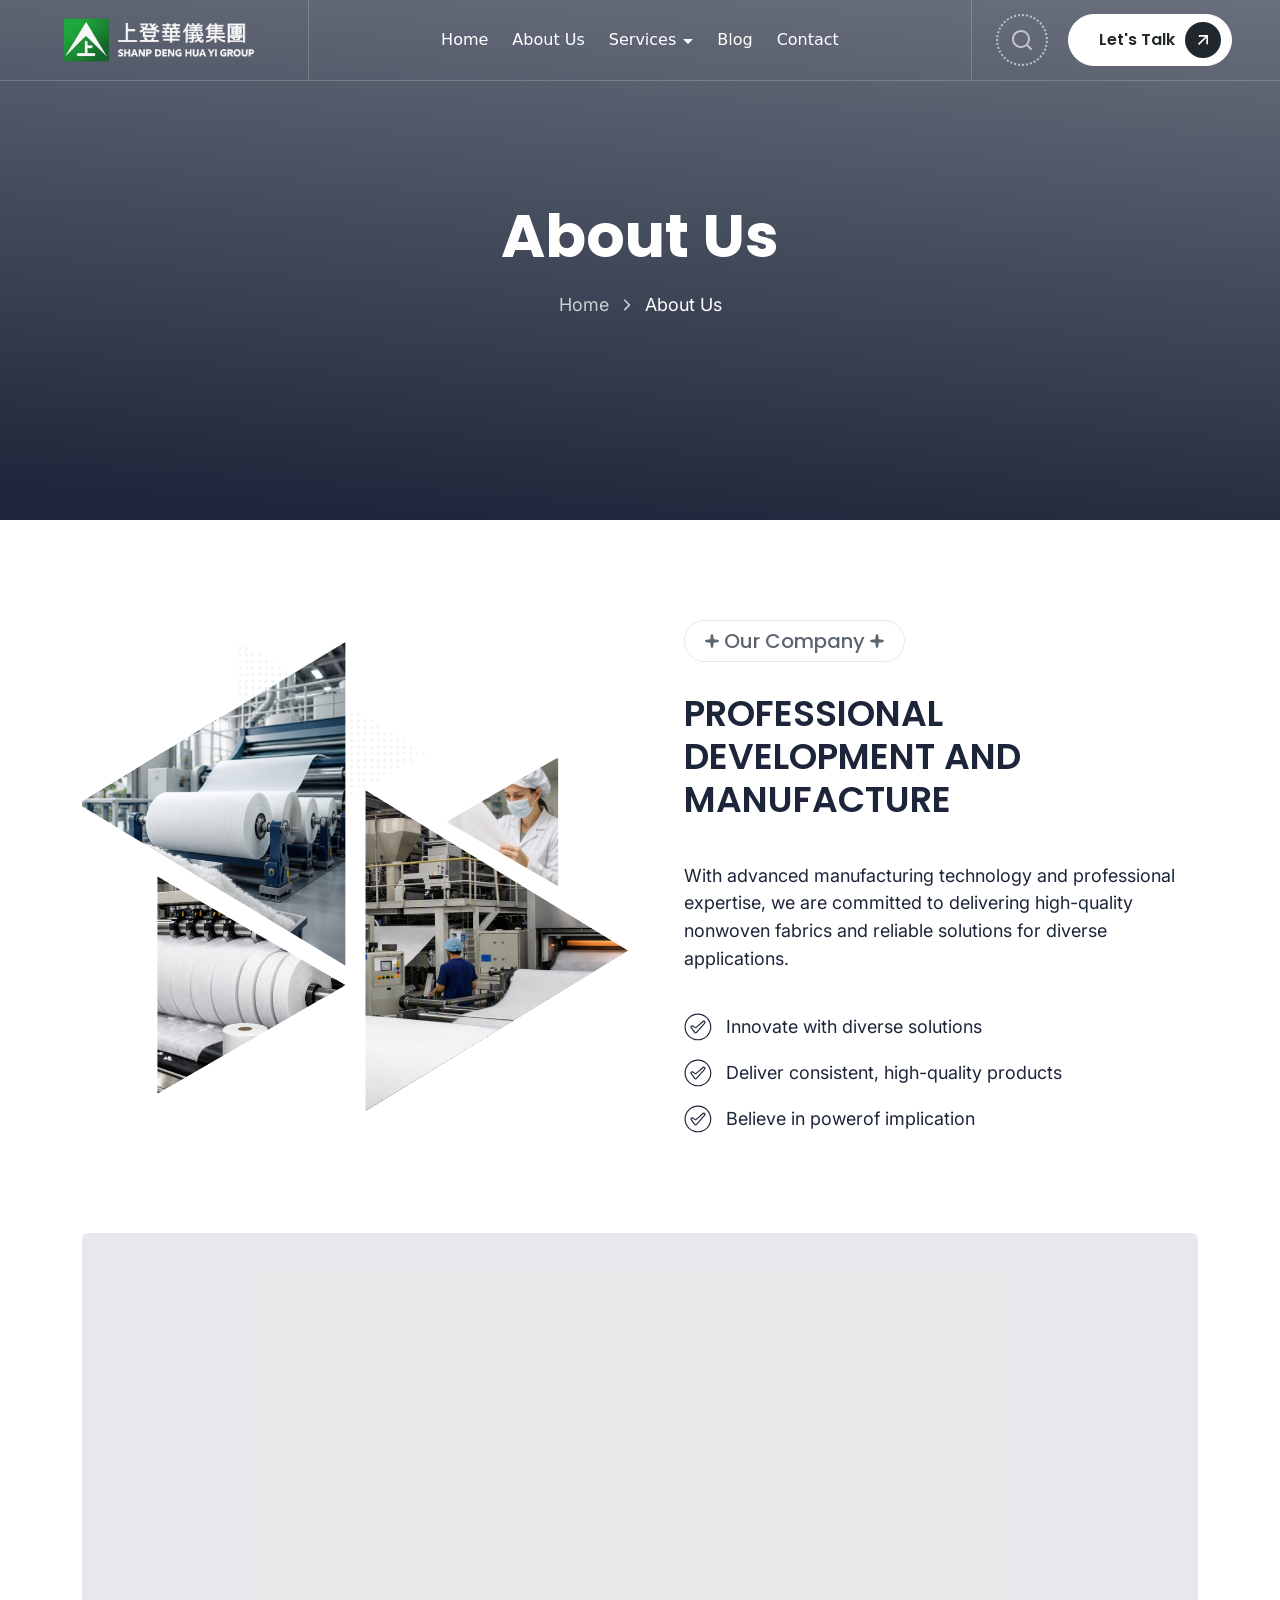
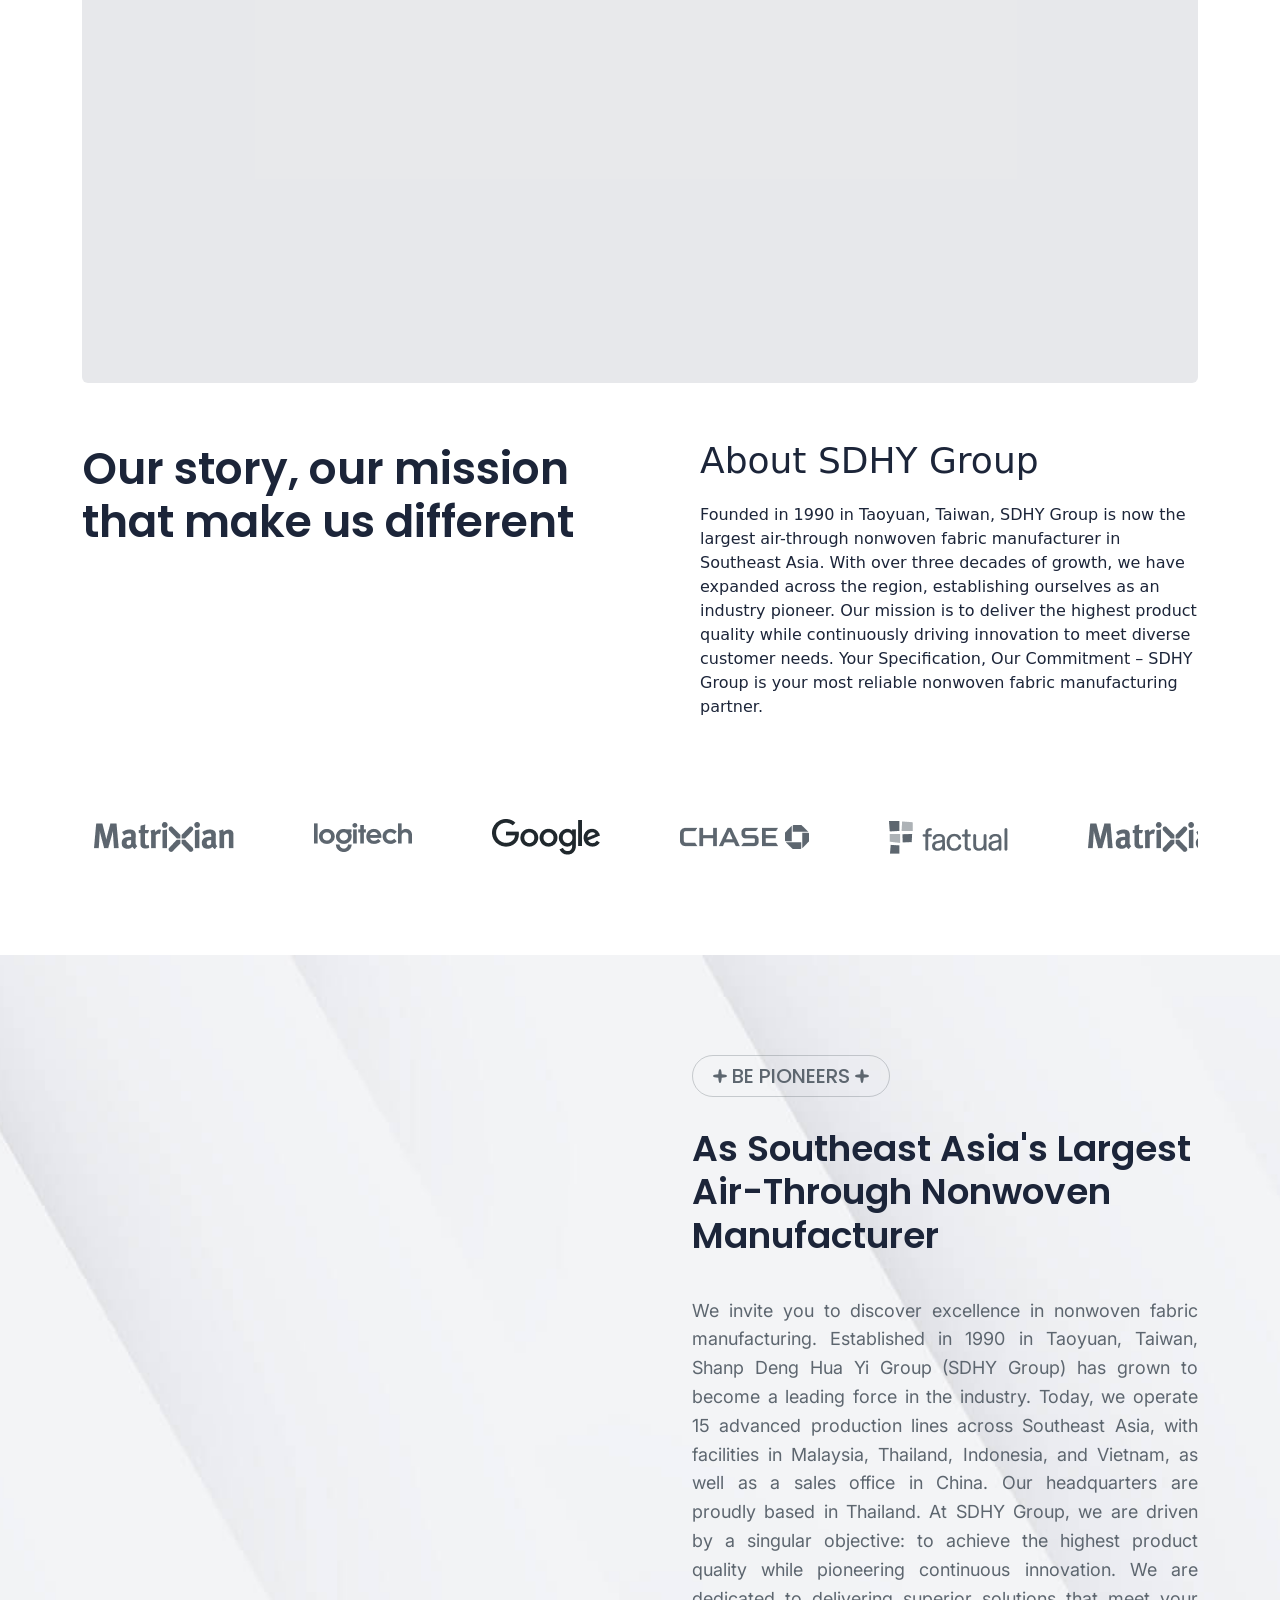
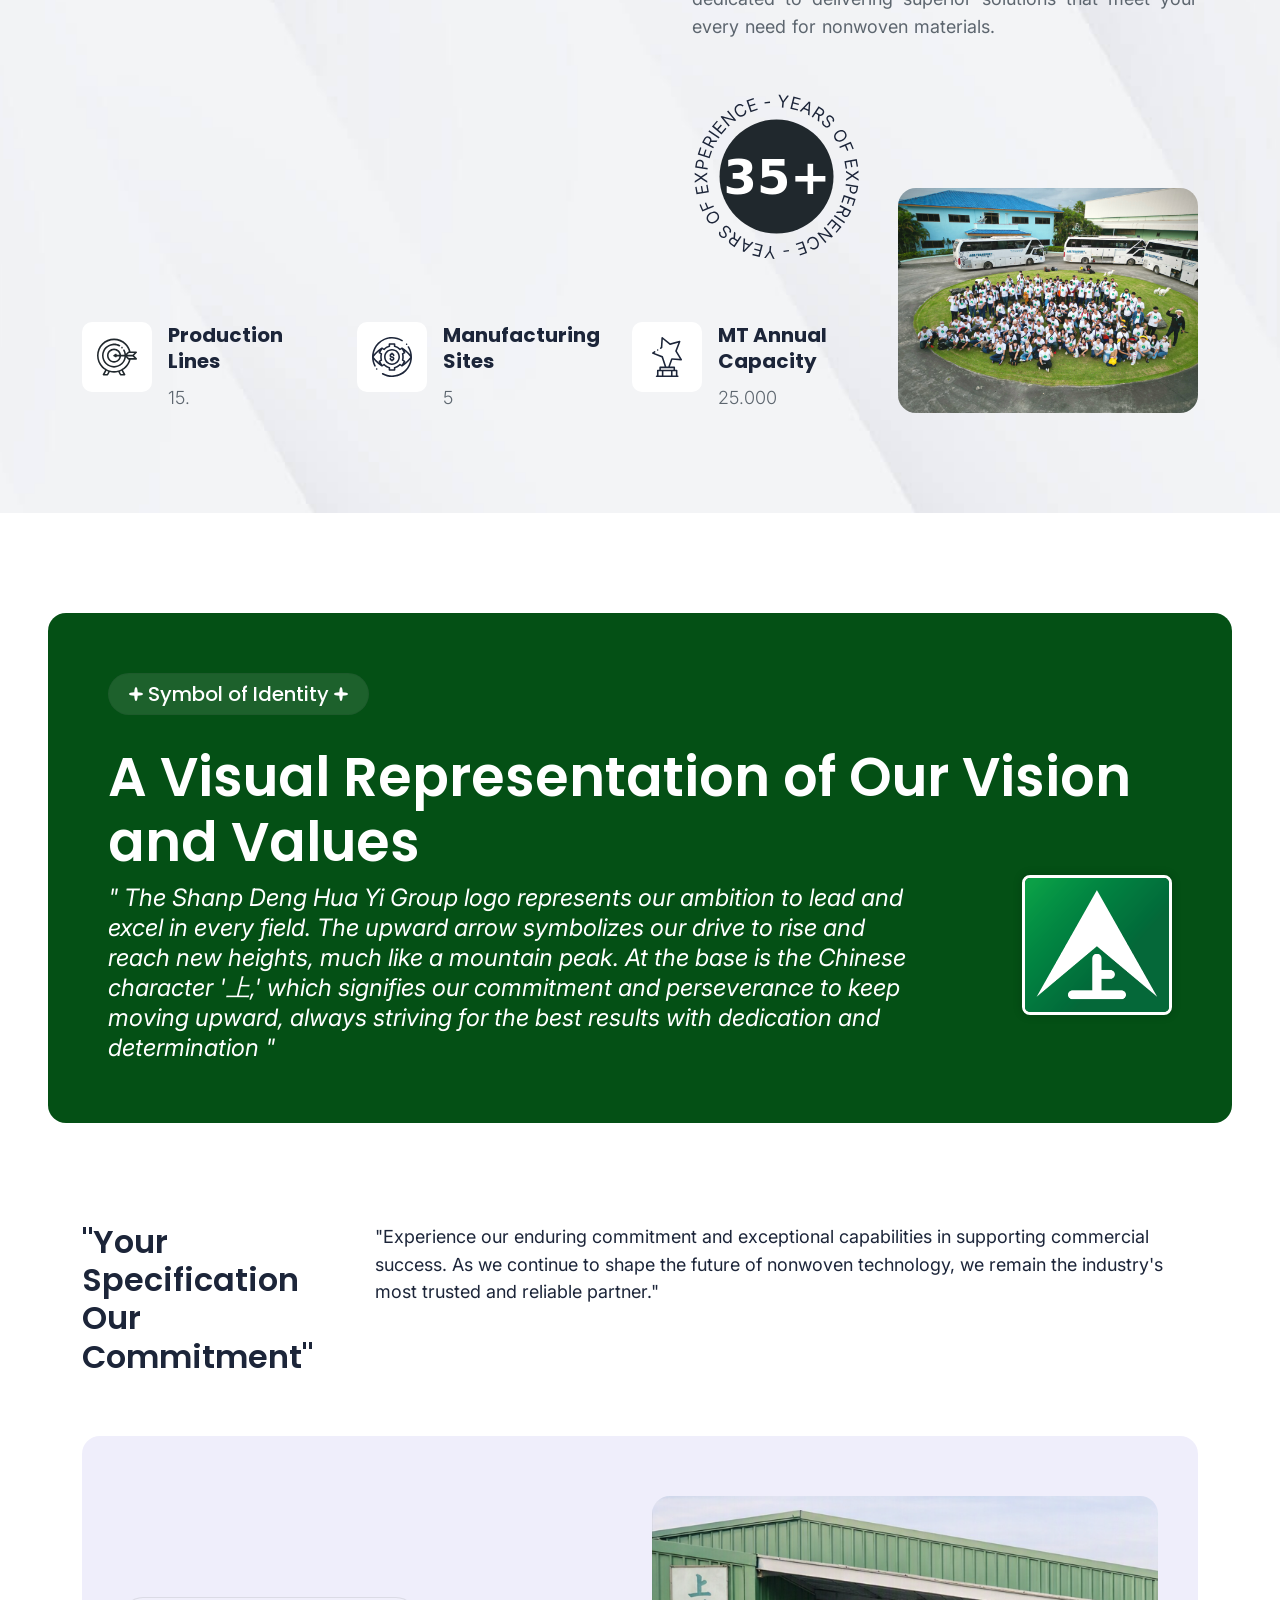
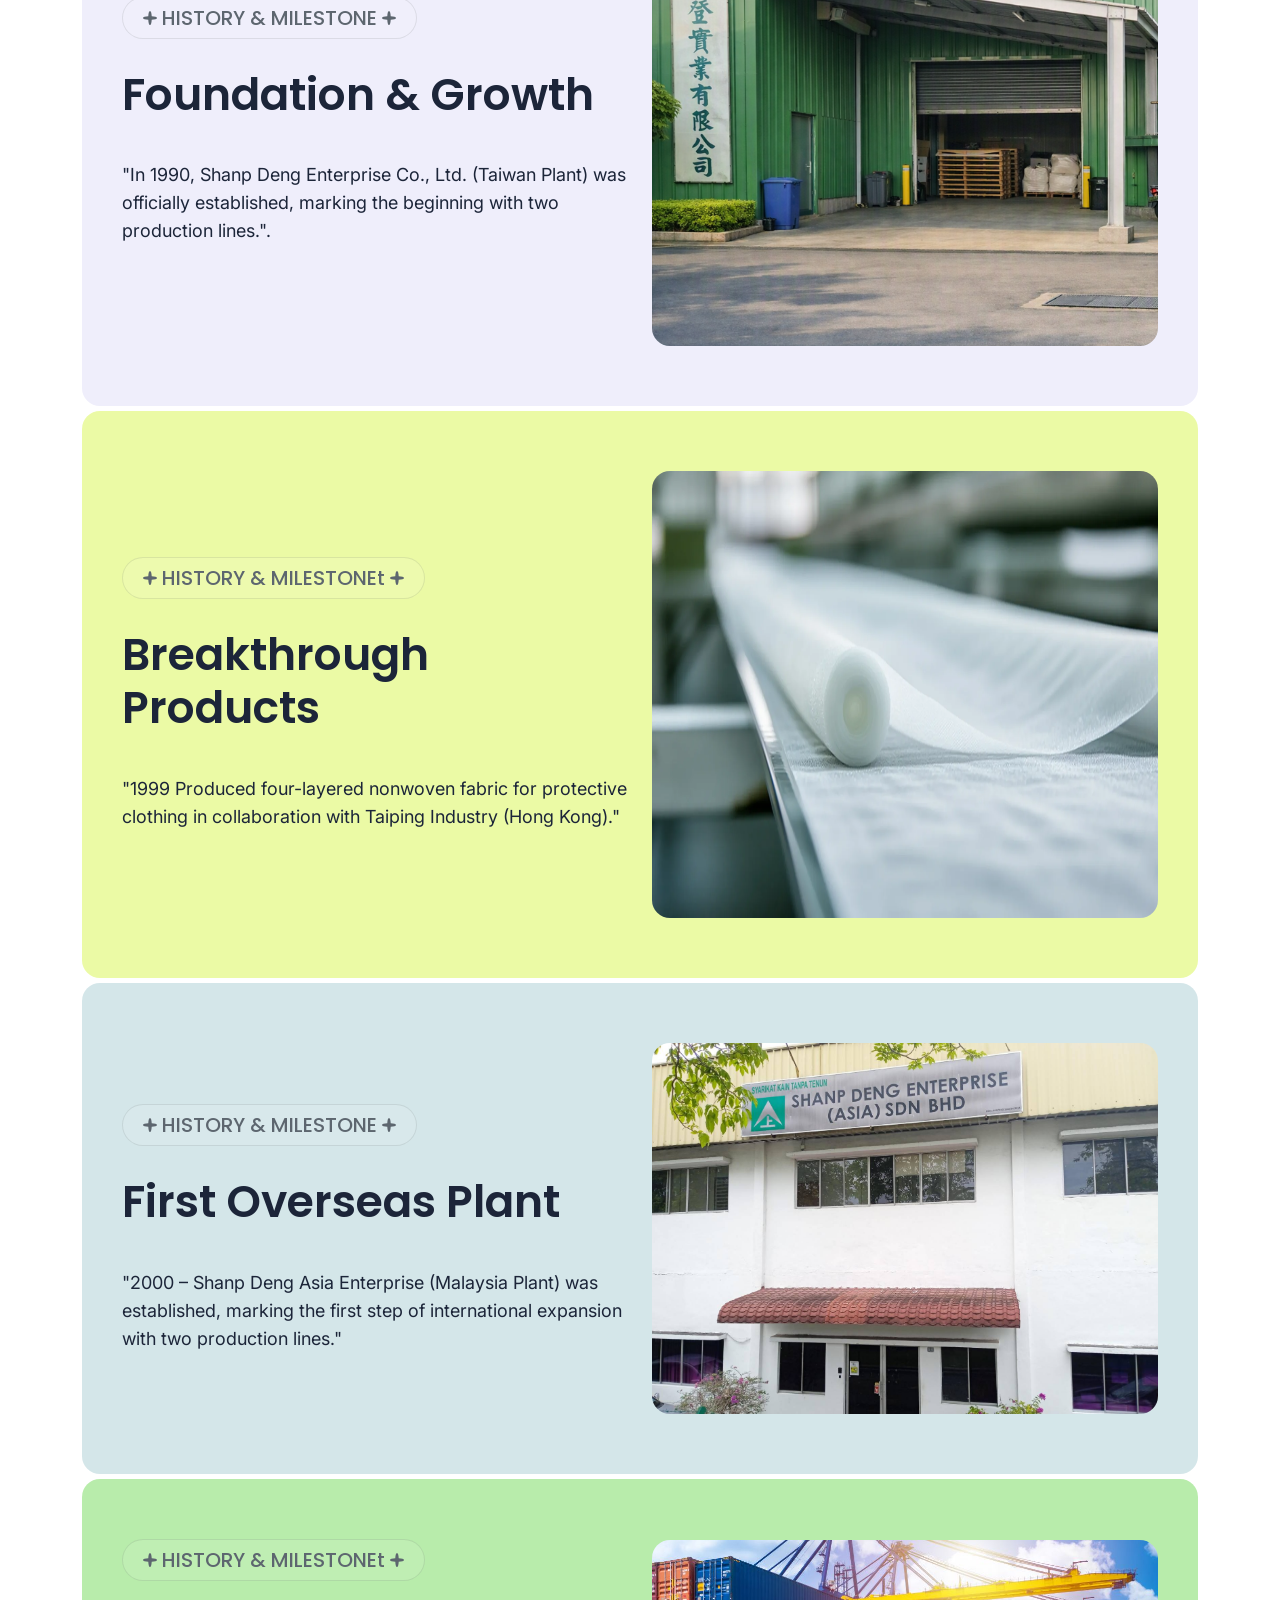
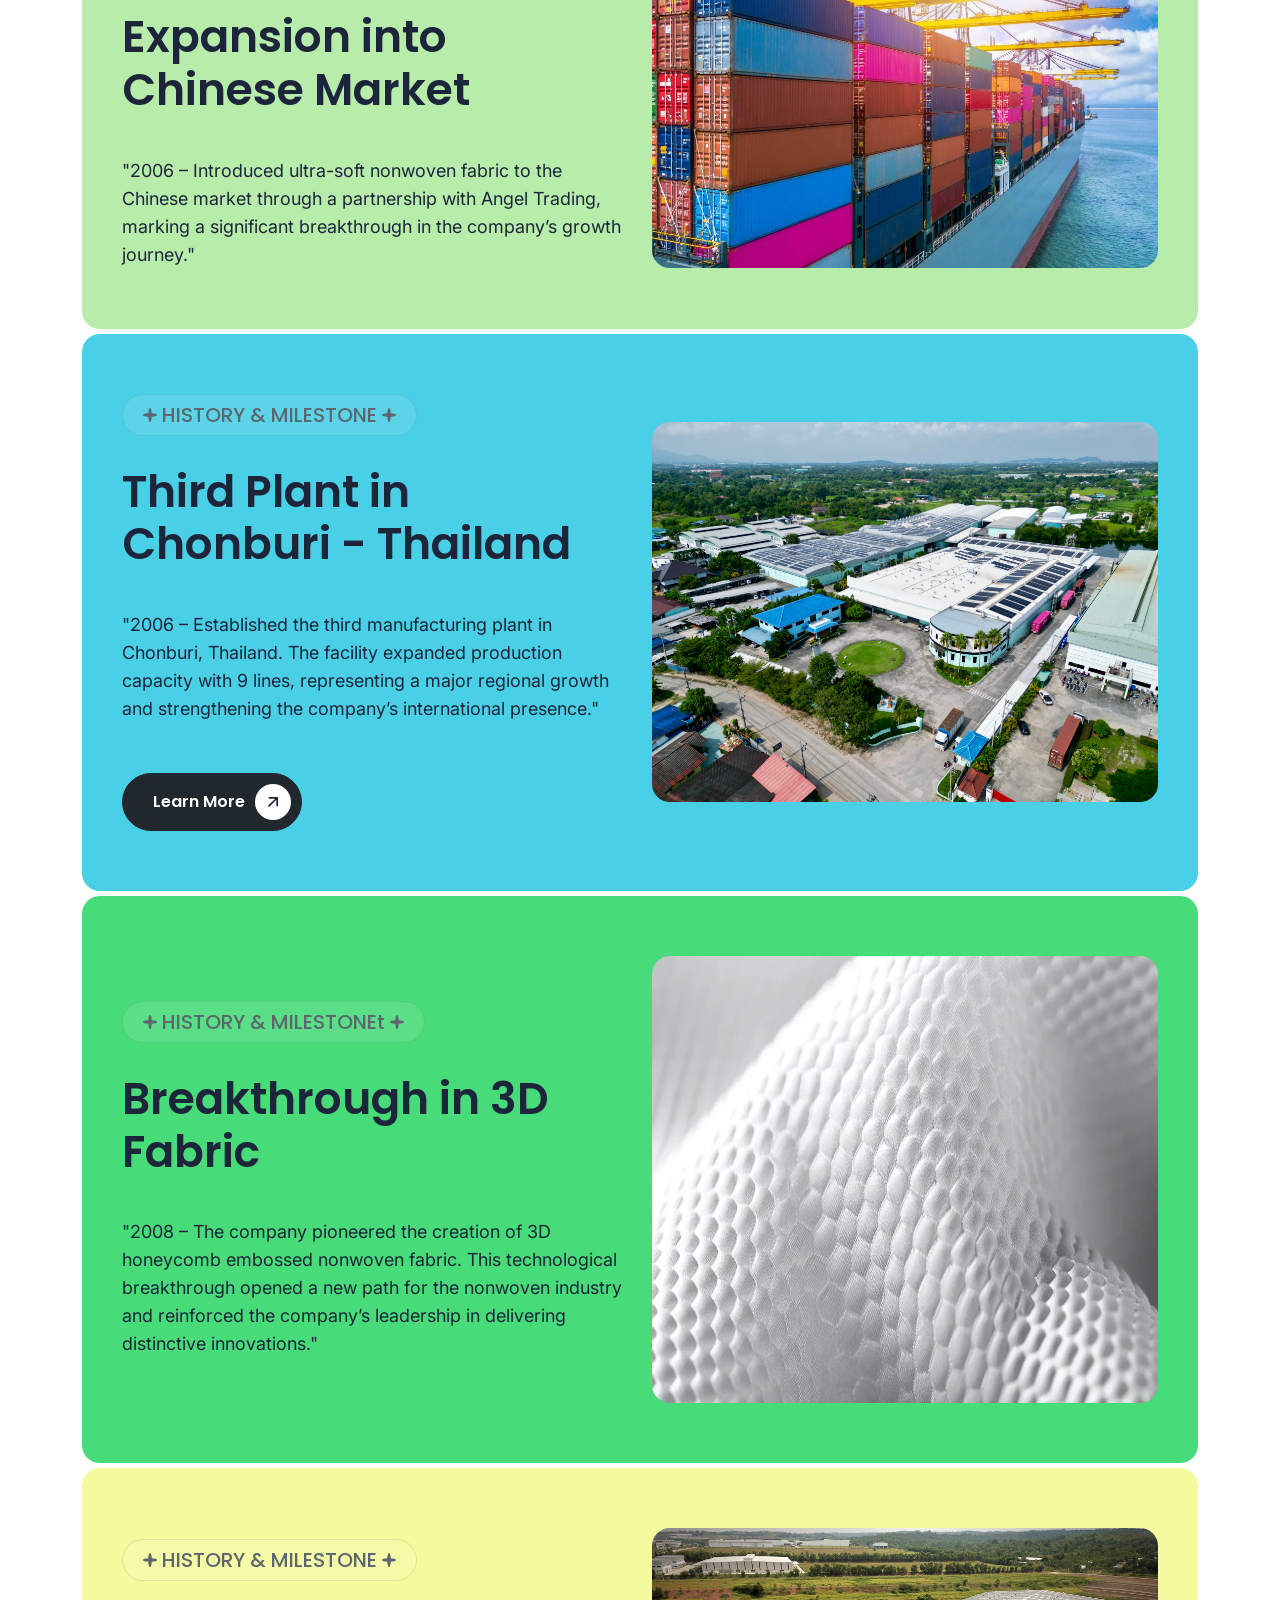
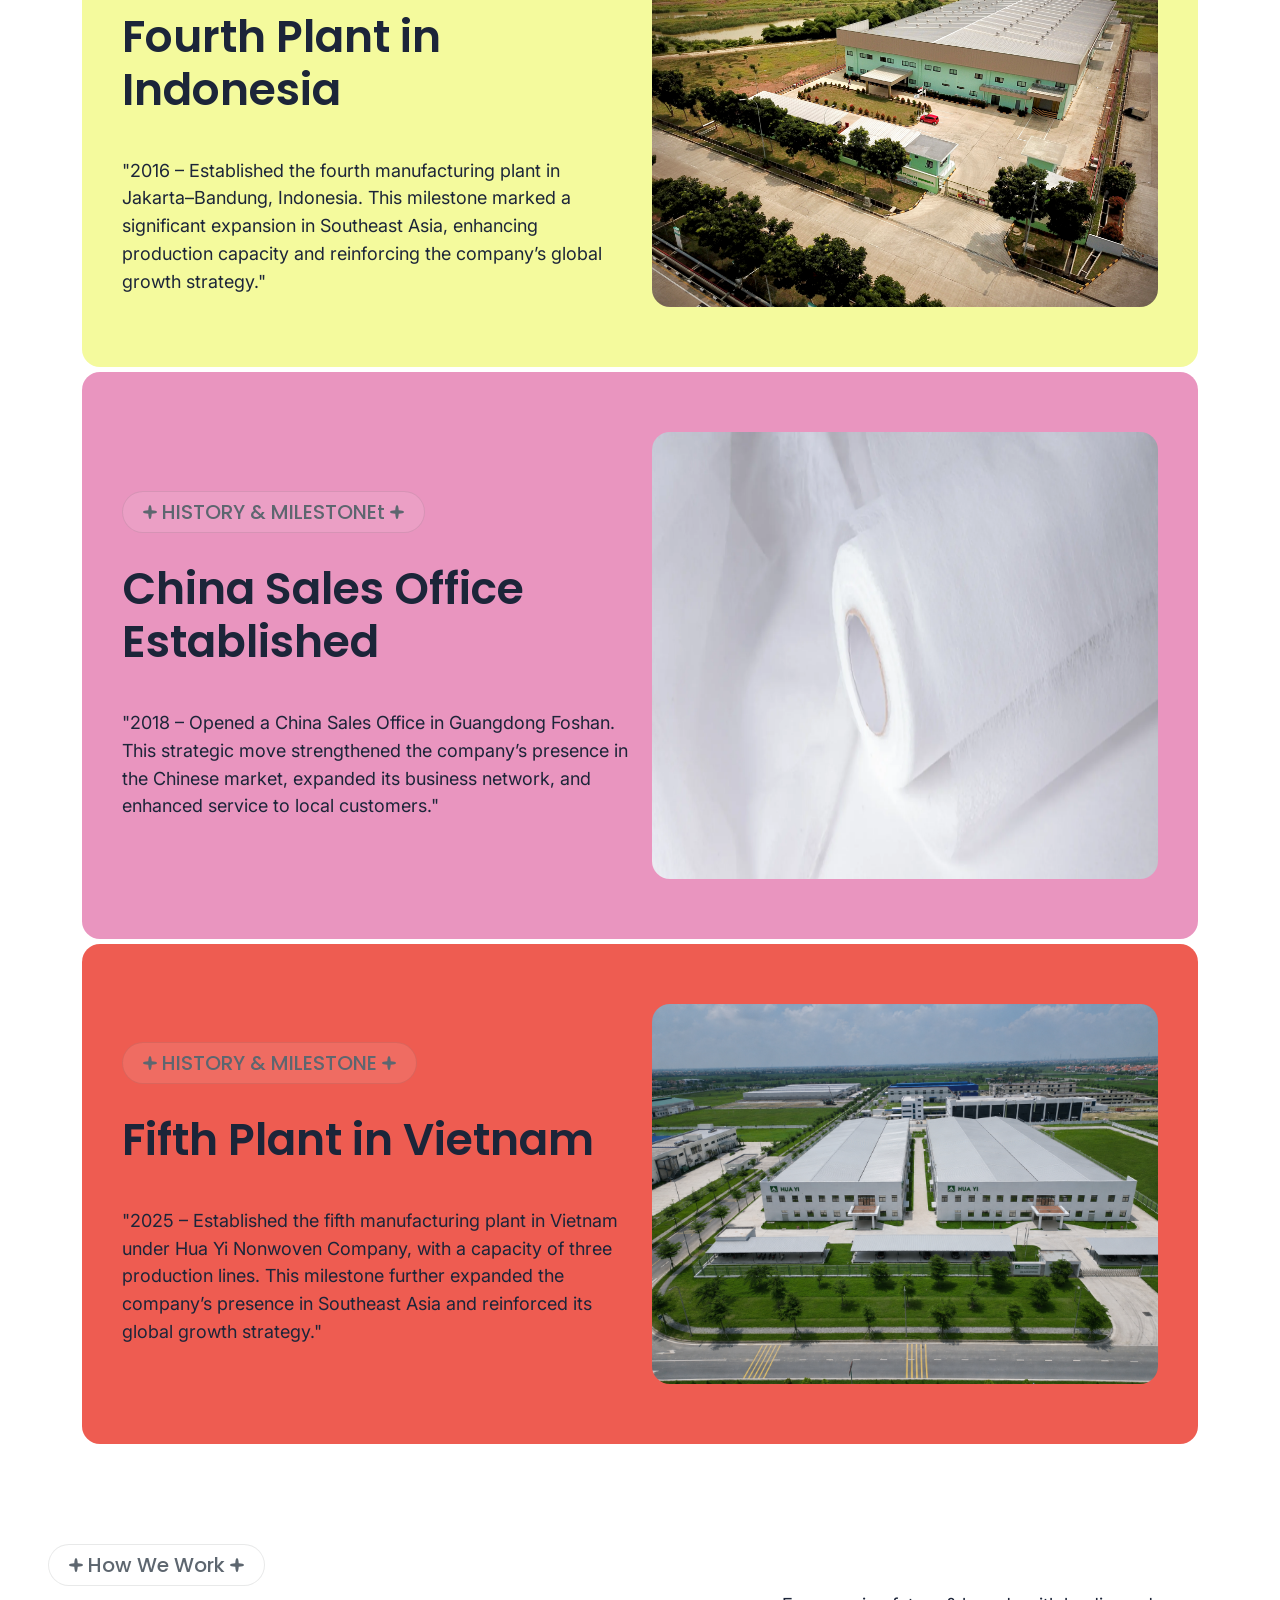
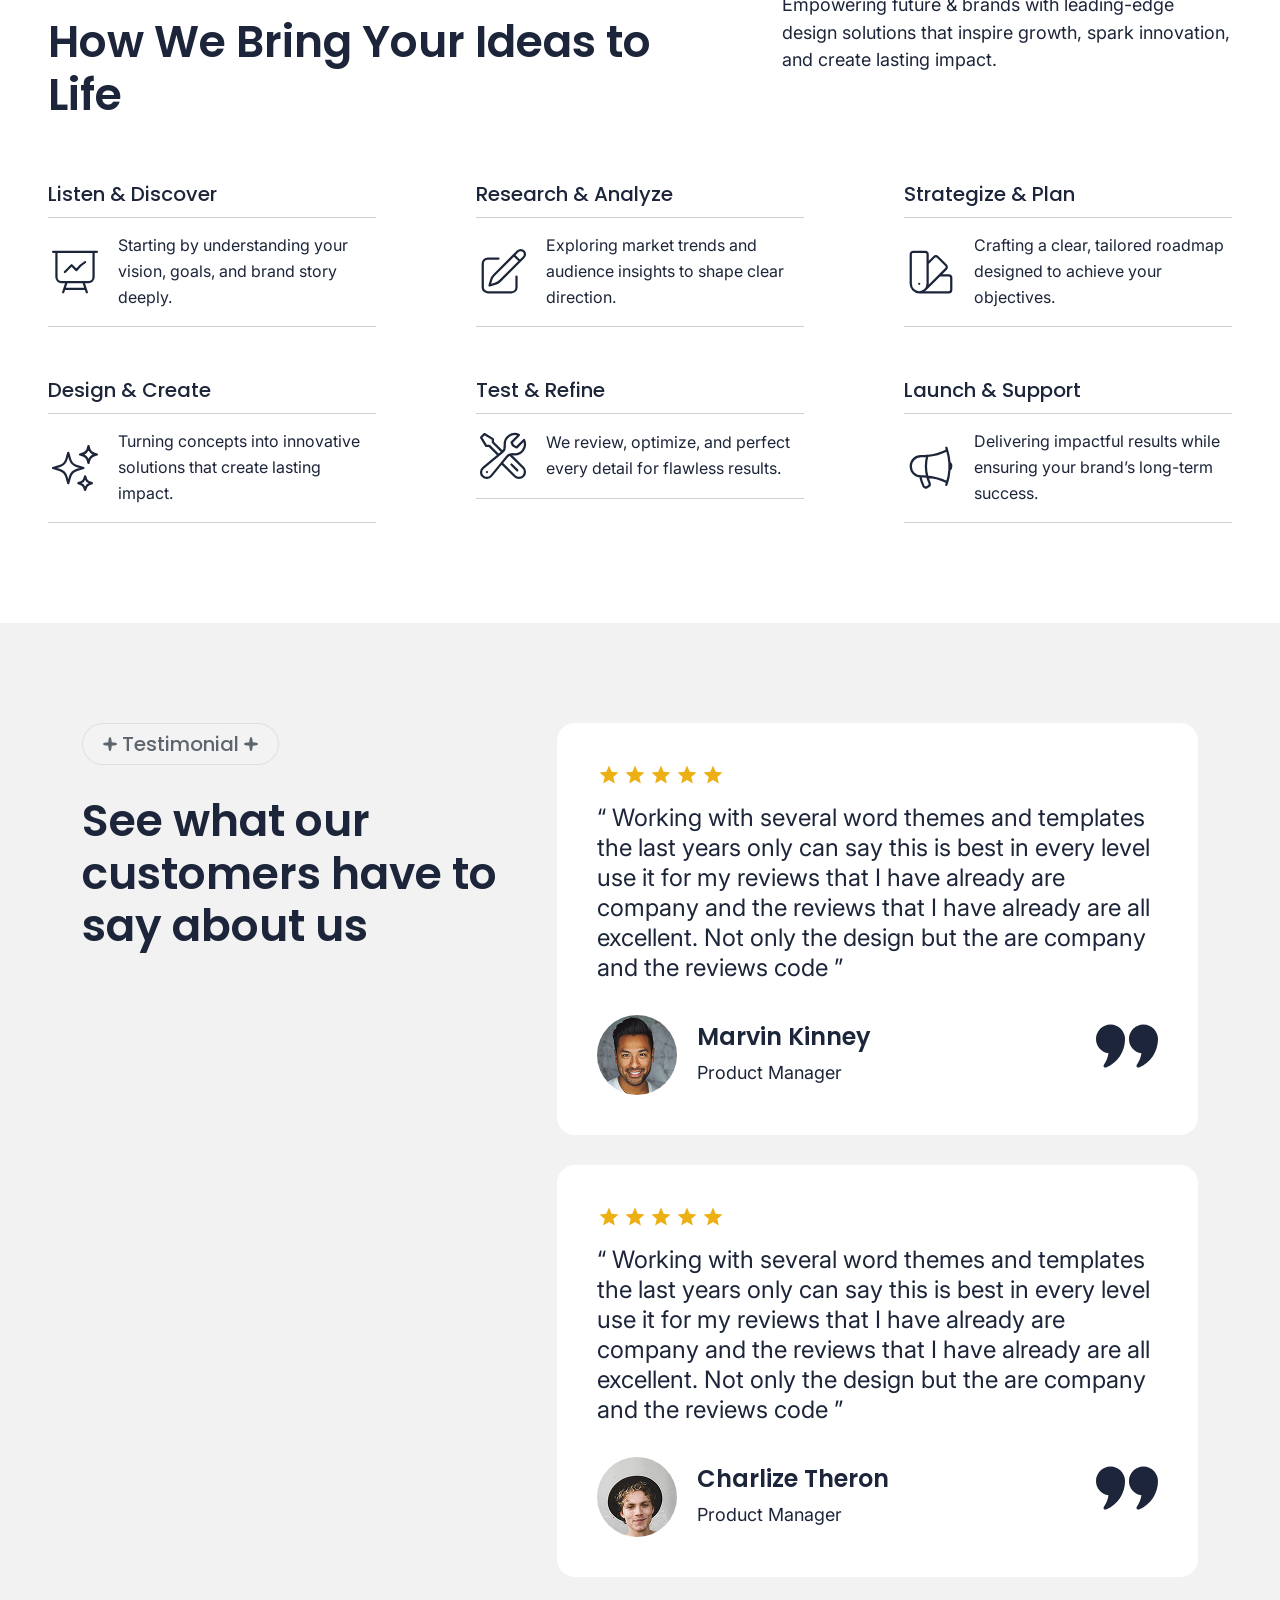
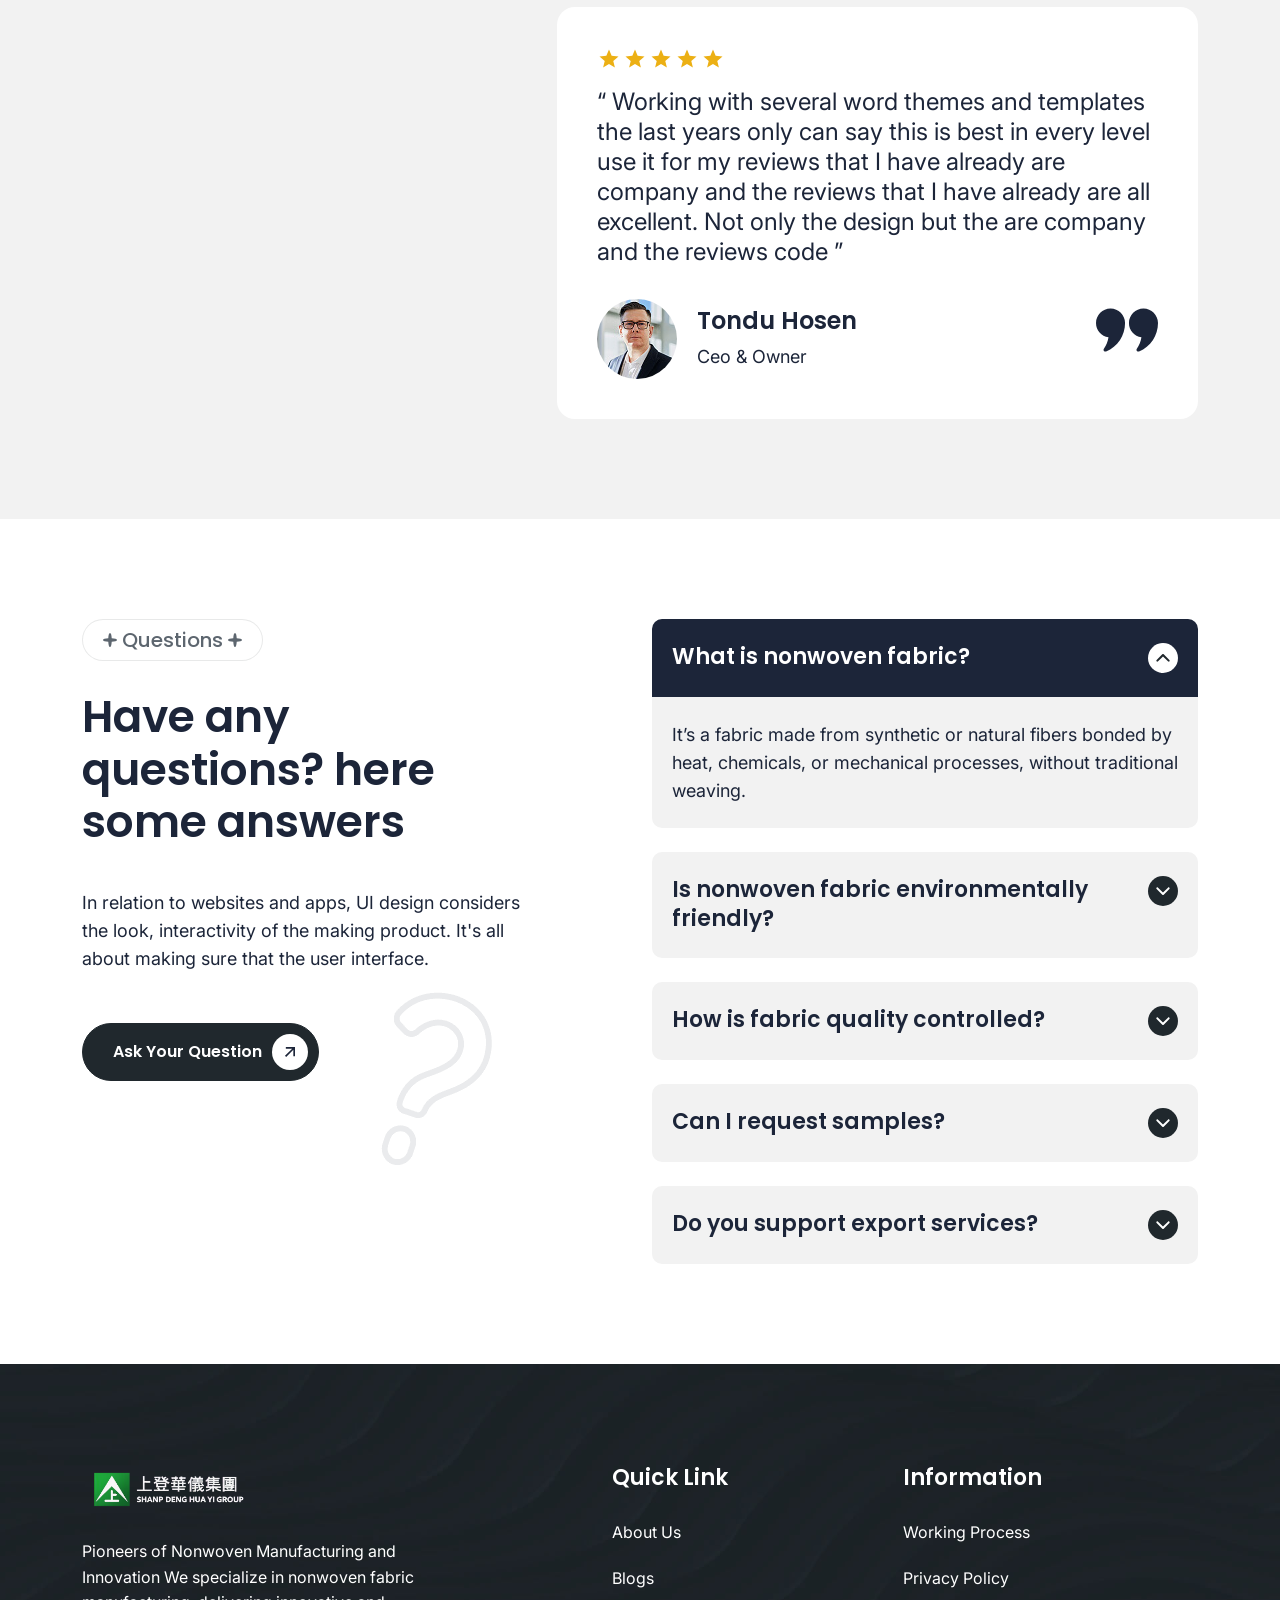
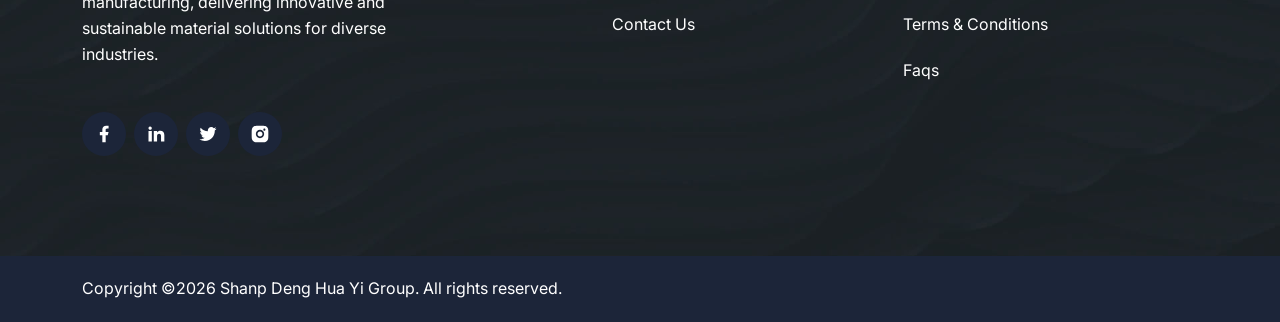
==== commit 823e02f2: "Move videos to CDN" ====
--- a/about.html
+++ b/about.html
@@ -567,8 +567,8 @@
             <div class="media media-bg overlay" style="height: 750px;">
               <picture class="slider-media">
                 <video class="hero-video" autoplay muted loop playsinline>
-                  <source src="assets/img/bannerVideo/0824.mp4" type="video/mp4">
-                  <source src="assets/img/bannerVideo/0824.mp4" type="video/webm">
+                  <source src="https://res.cloudinary.com/p03rnerm/video/upload/v1787908088/0824.mp4" type="video/mp4">
+                  <source src="https://res.cloudinary.com/p03rnerm/video/upload/v1787908088/0824.mp4" type="video/webm">
                 </video>
               </picture>
             </div>
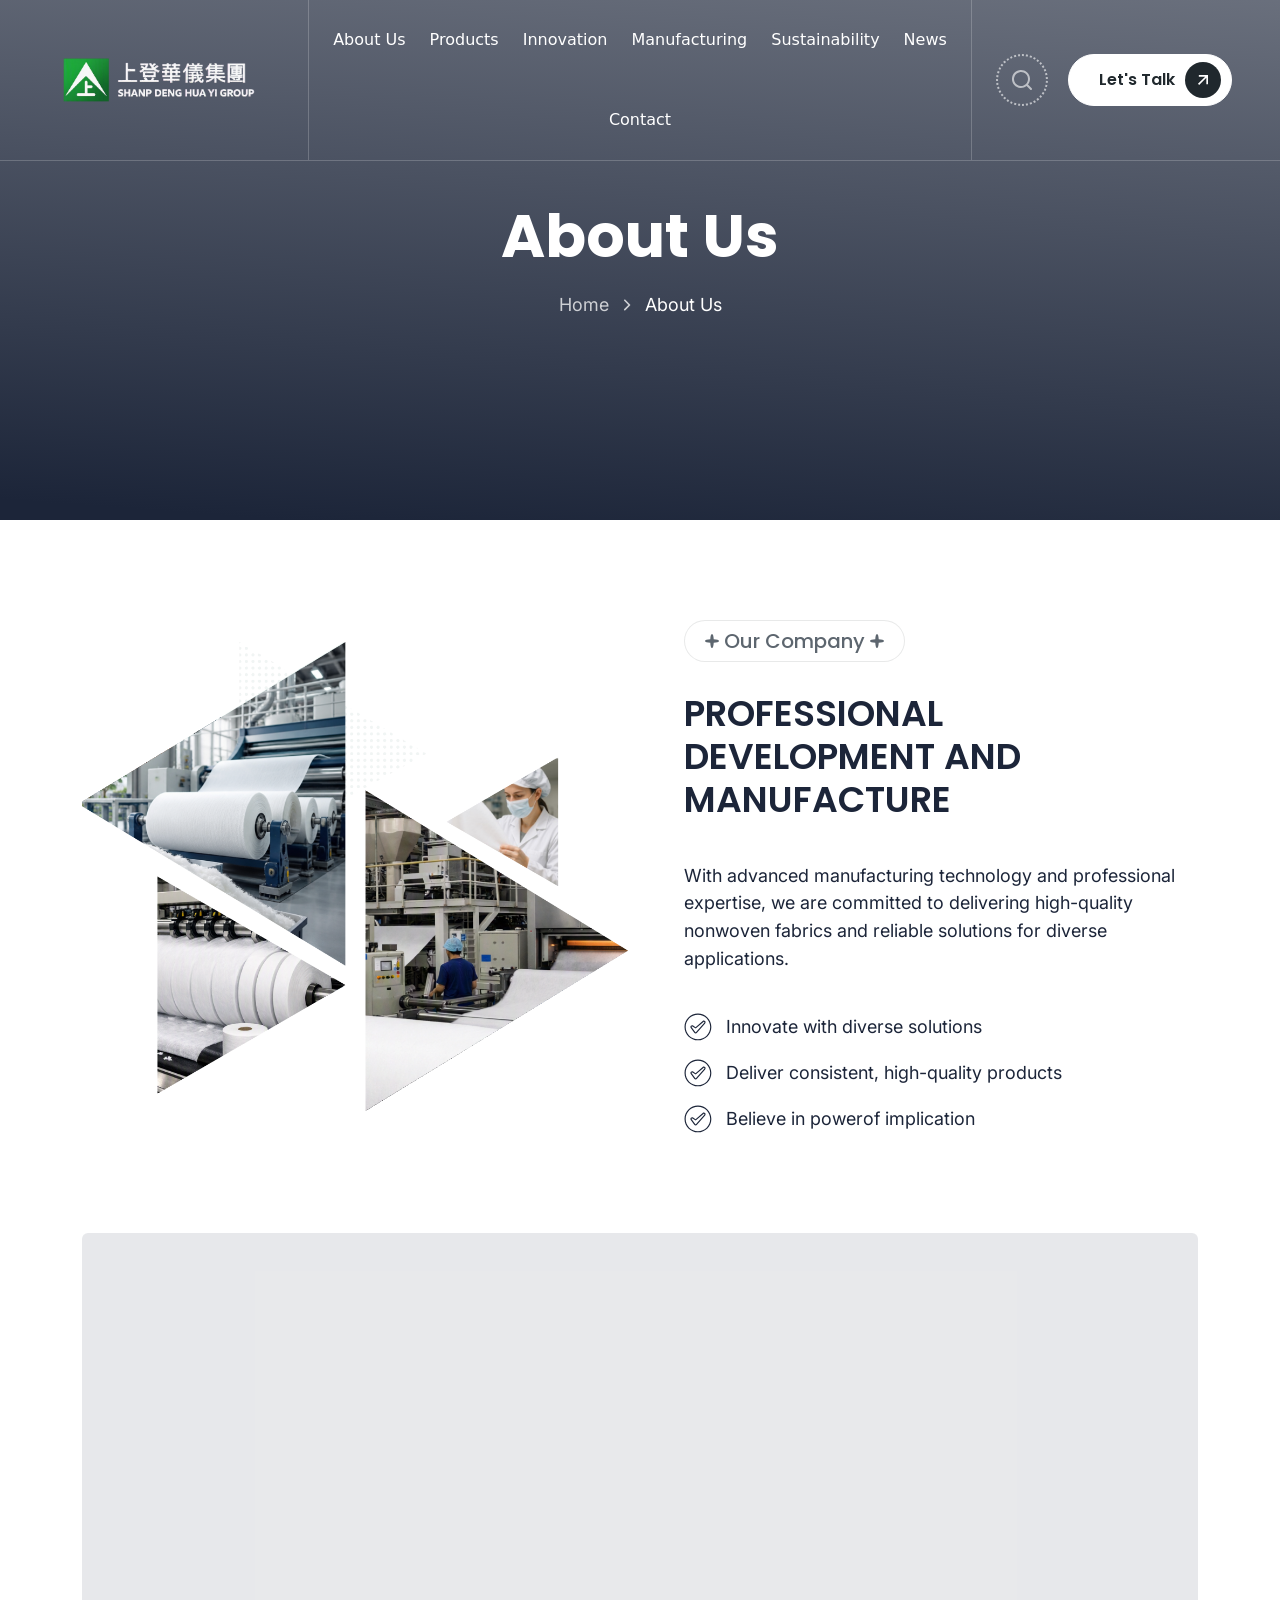
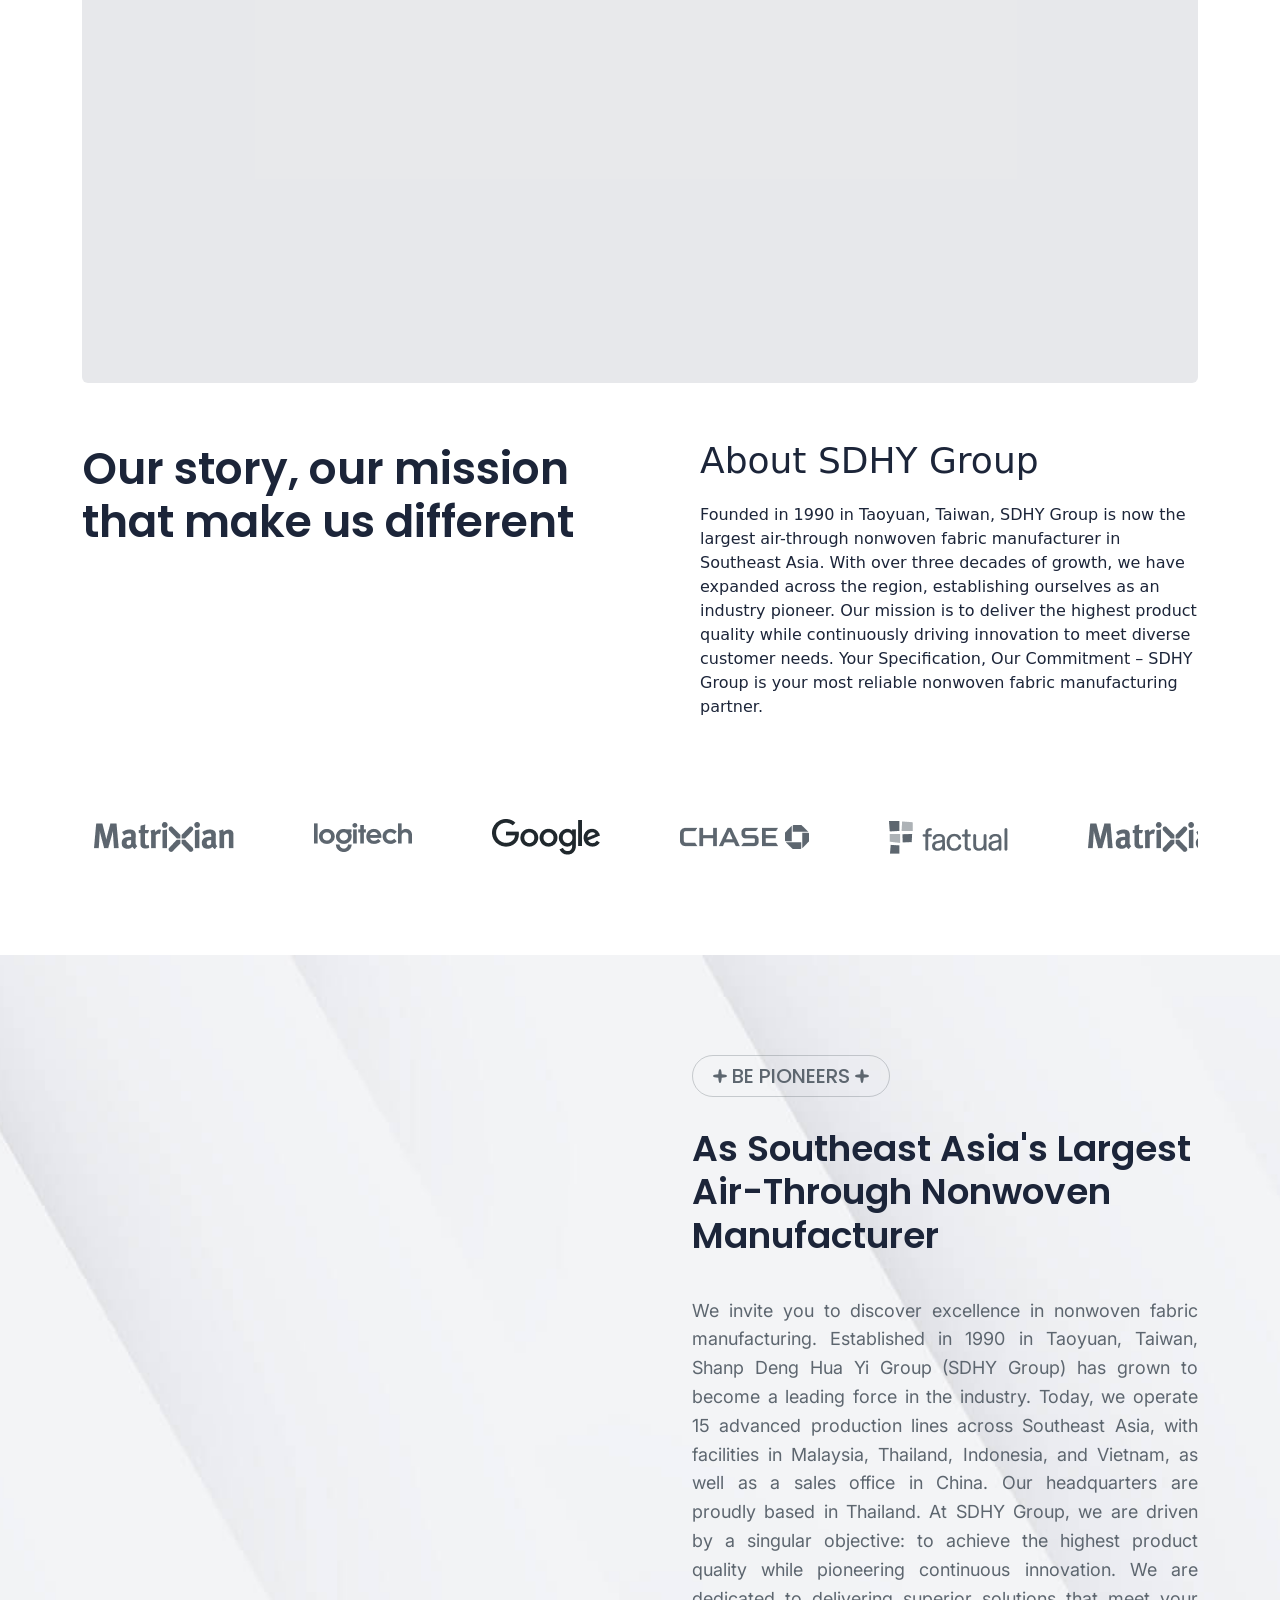
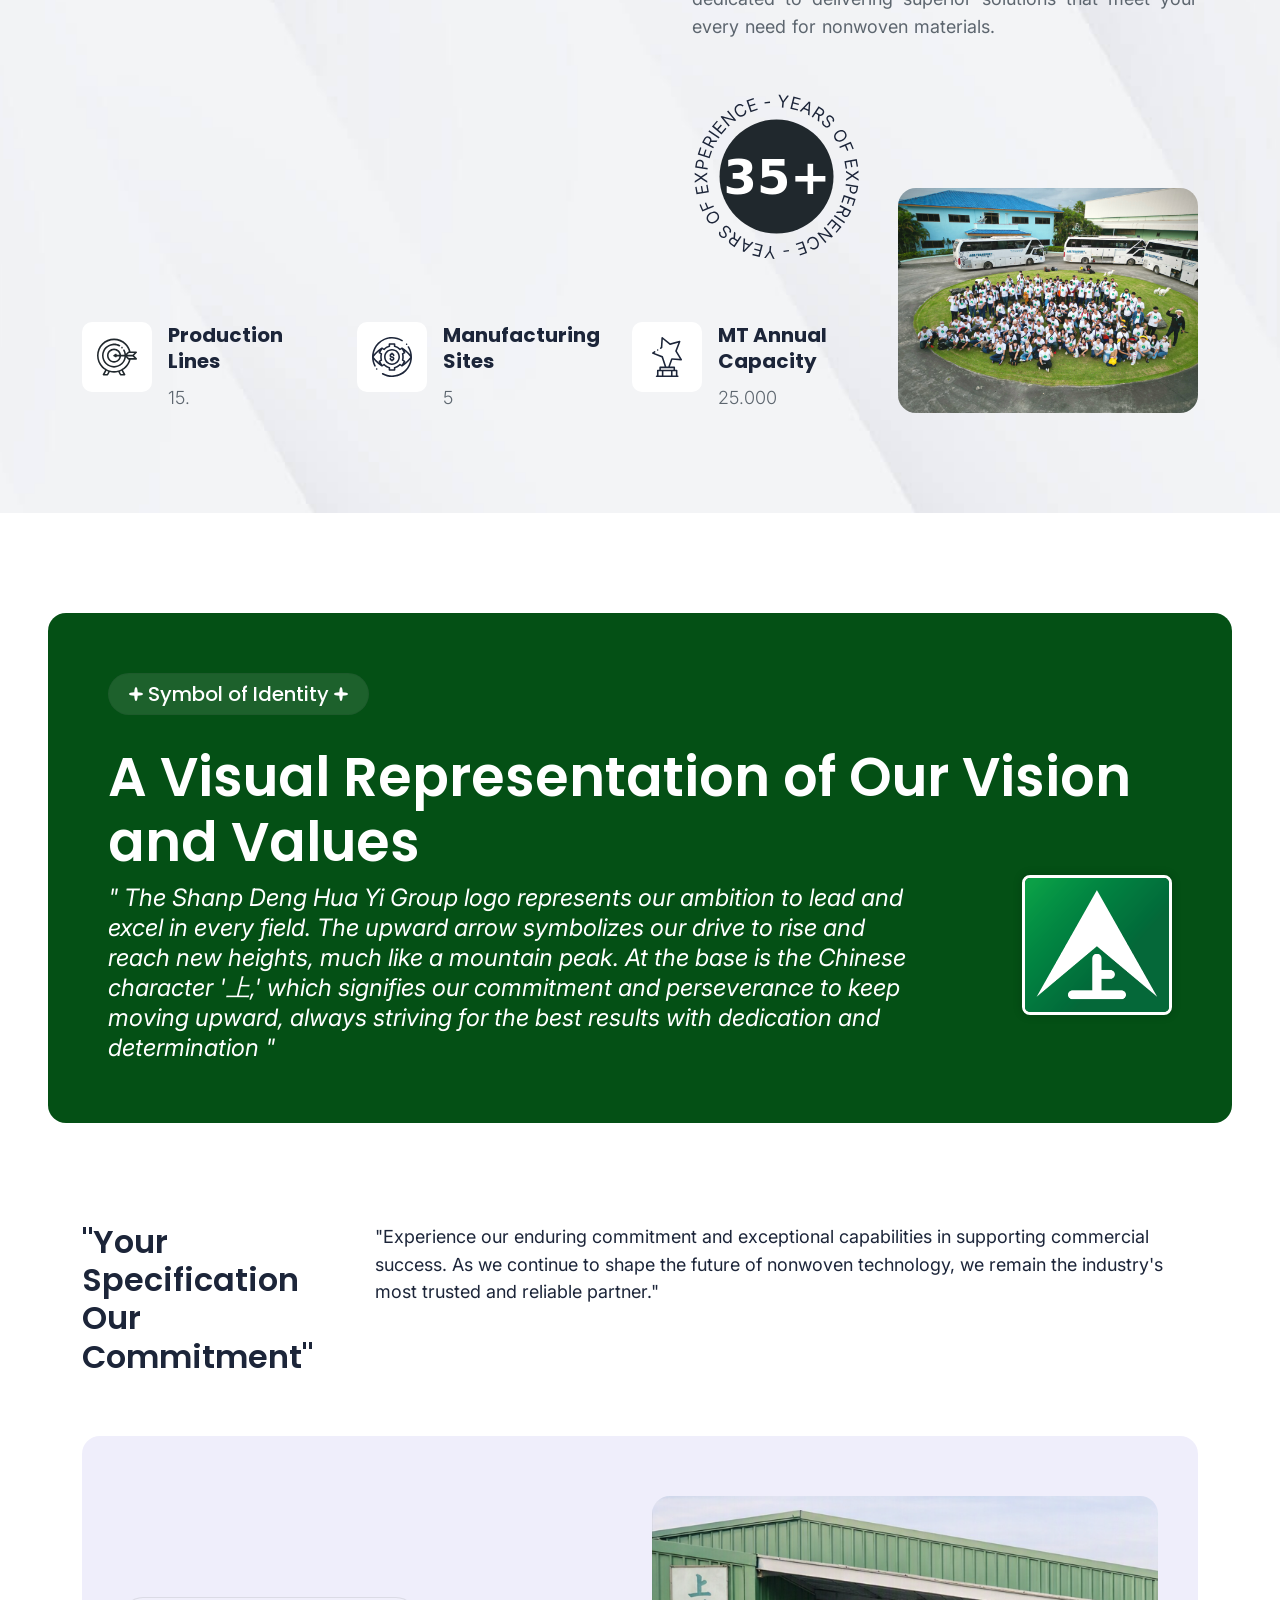
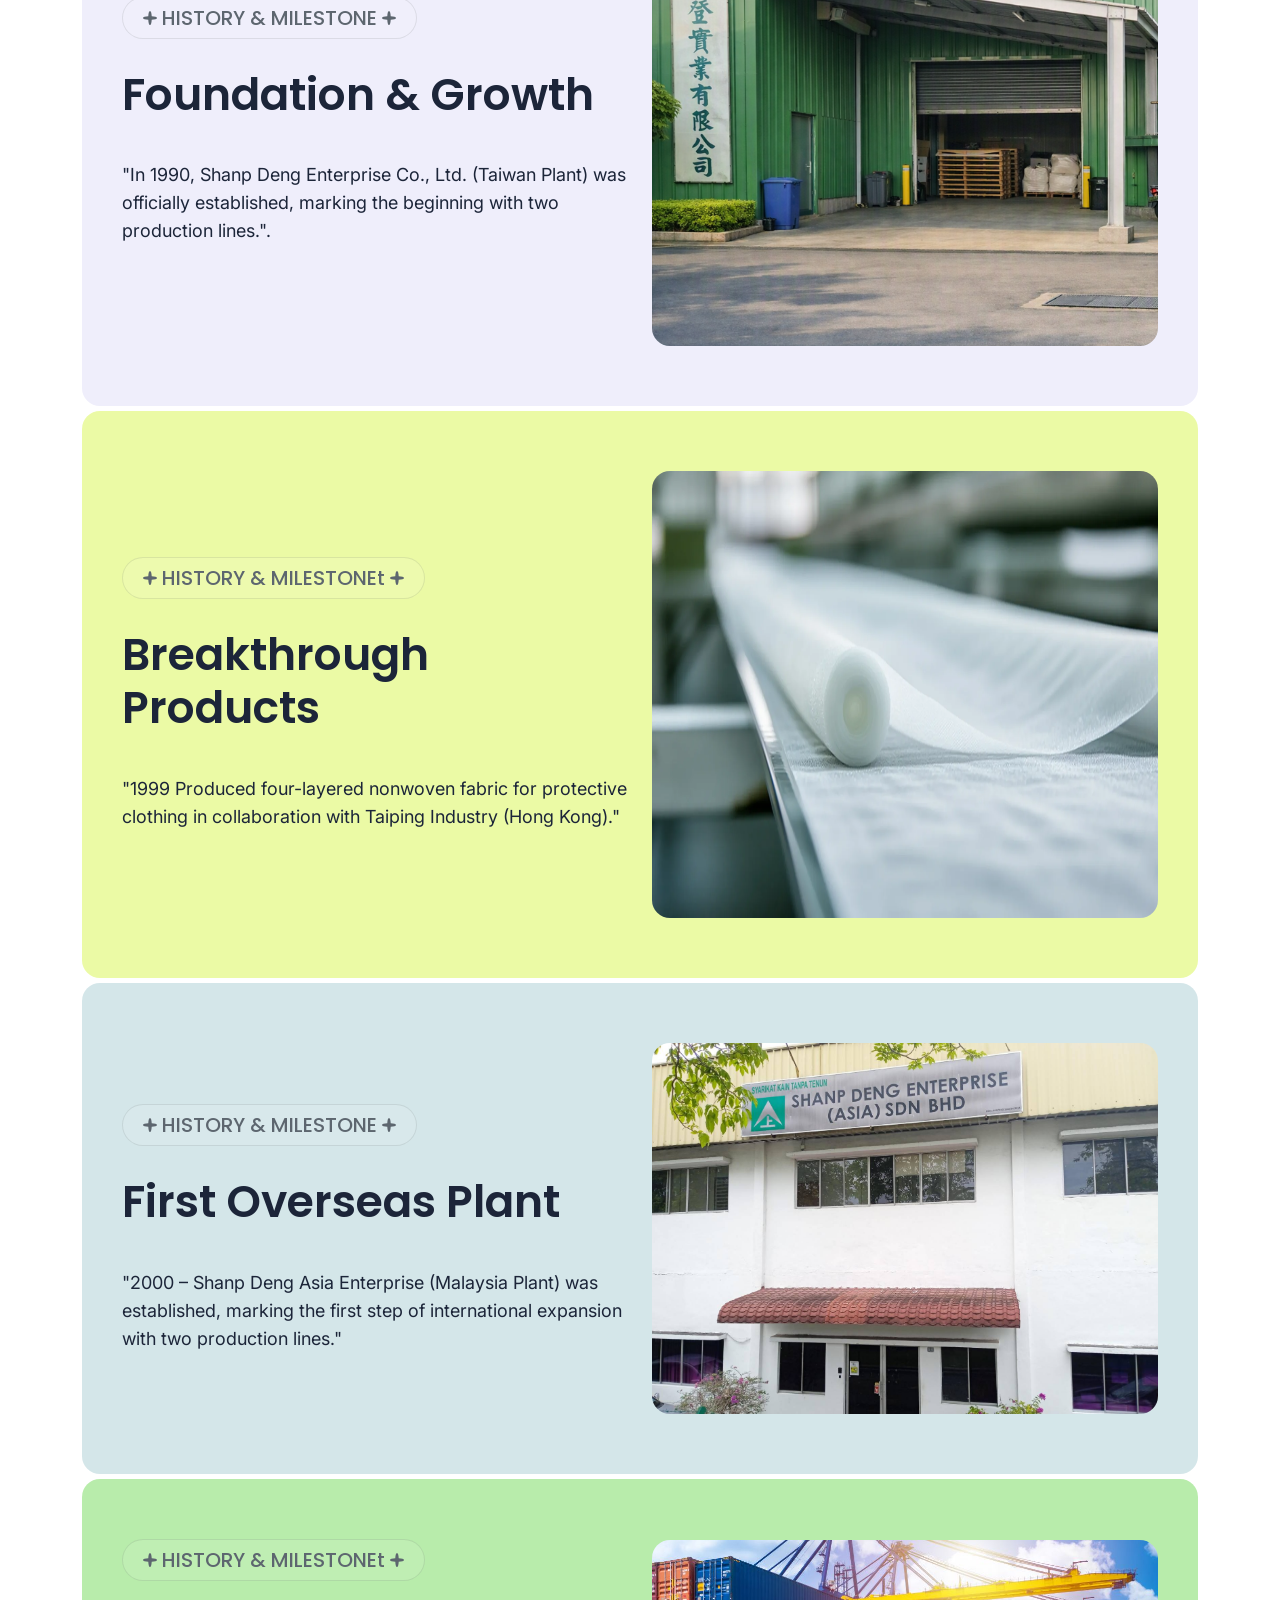
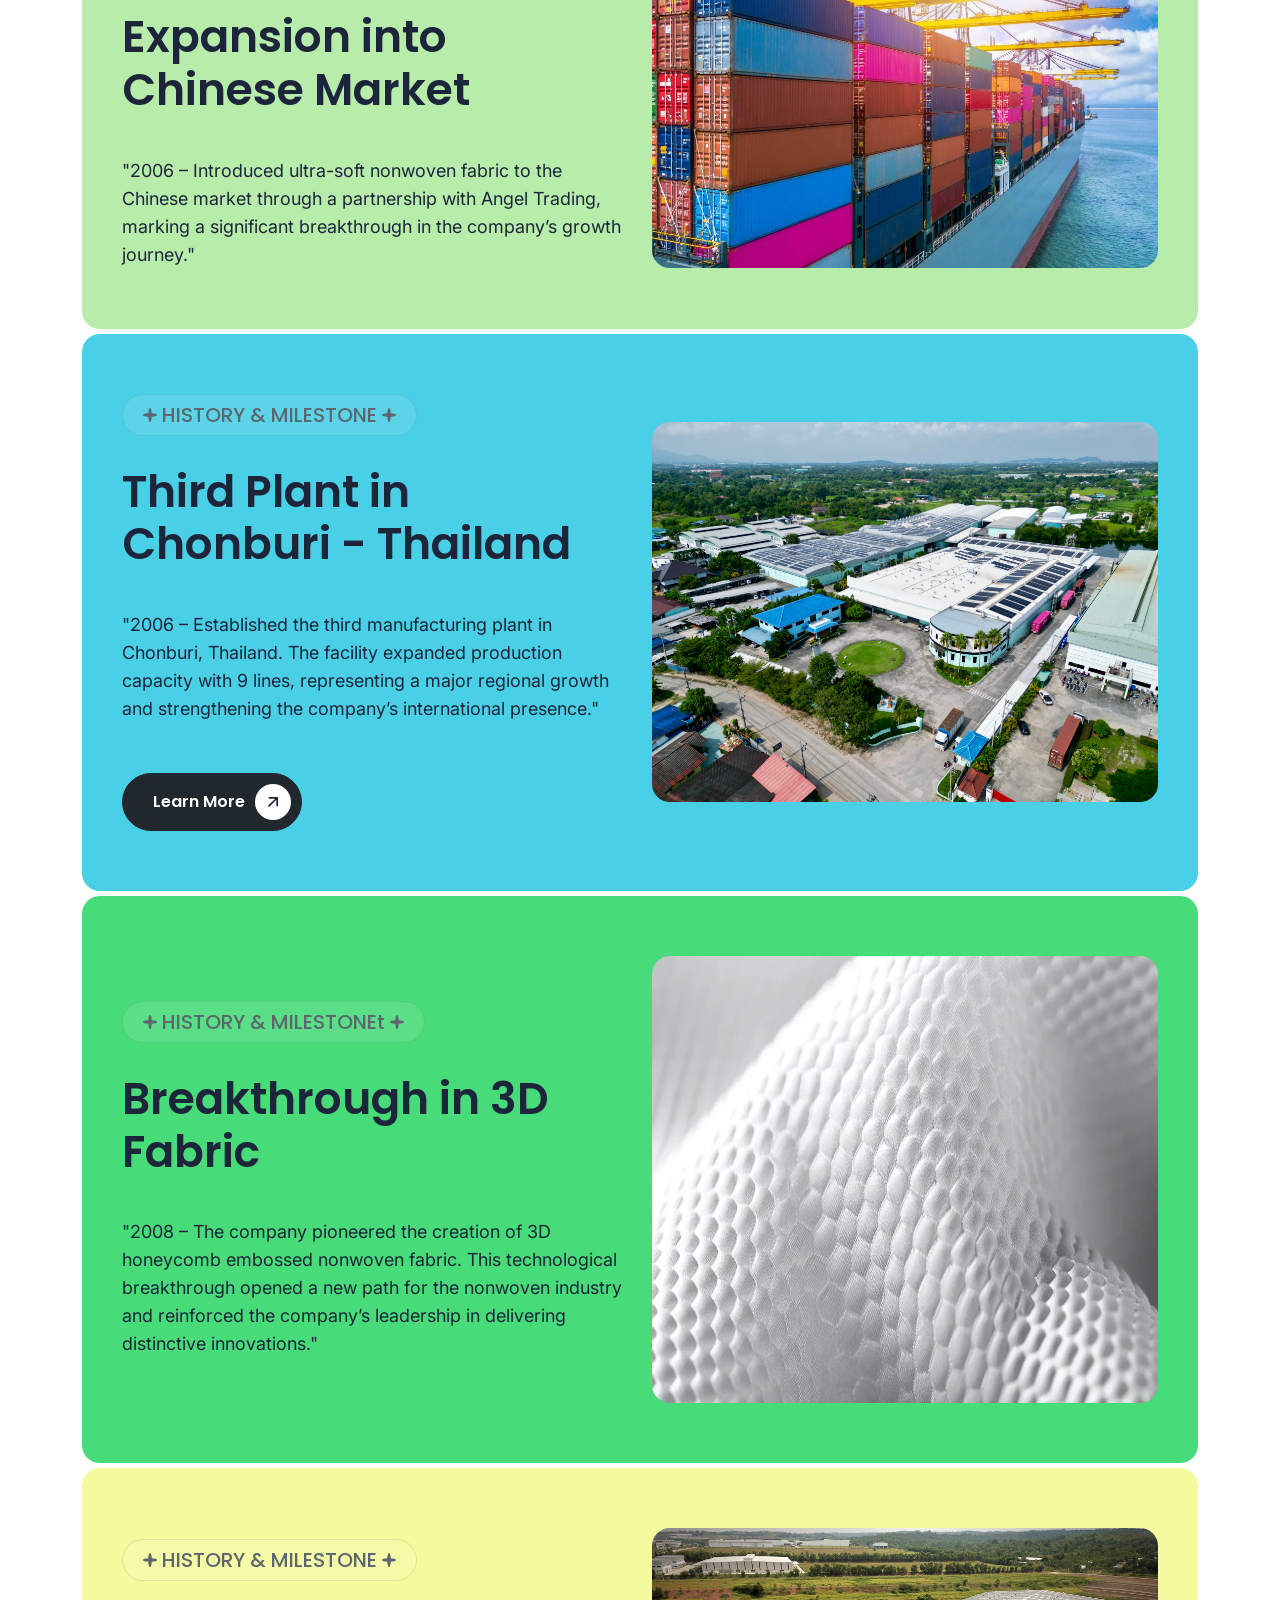
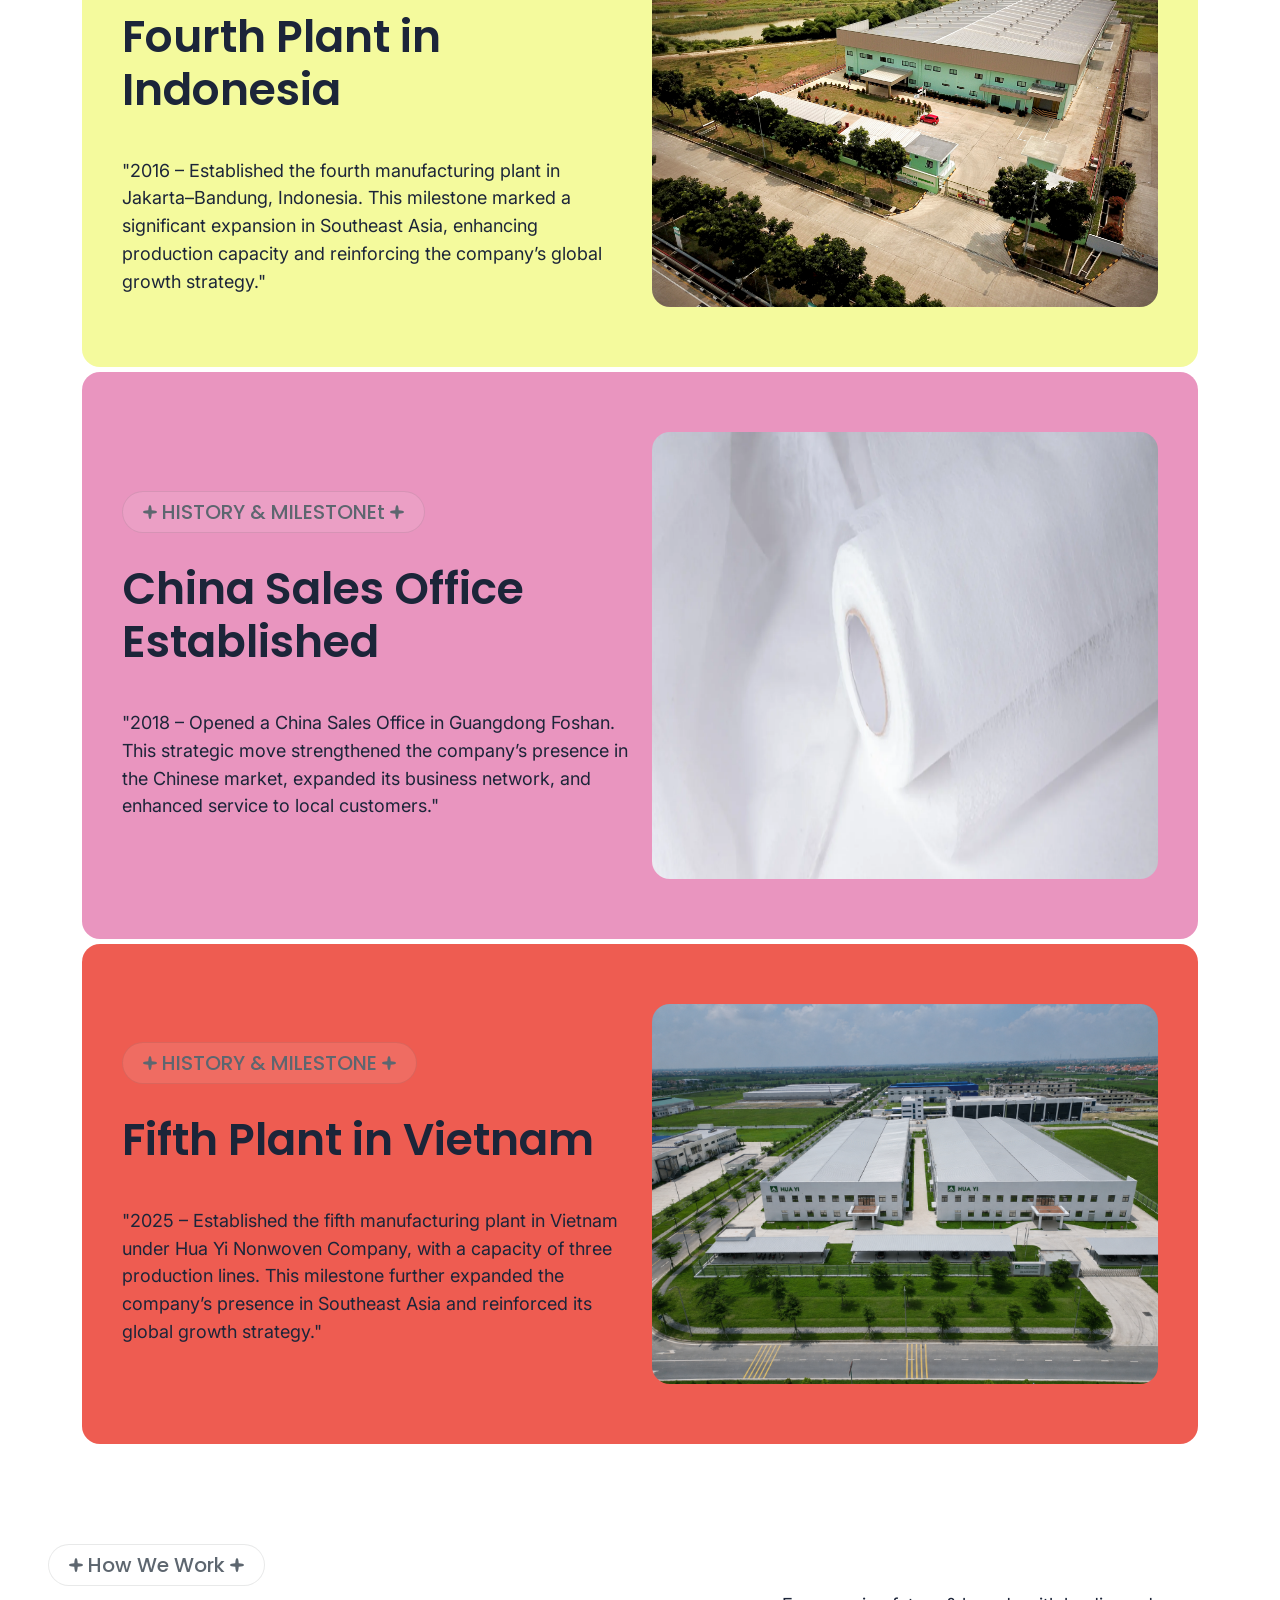
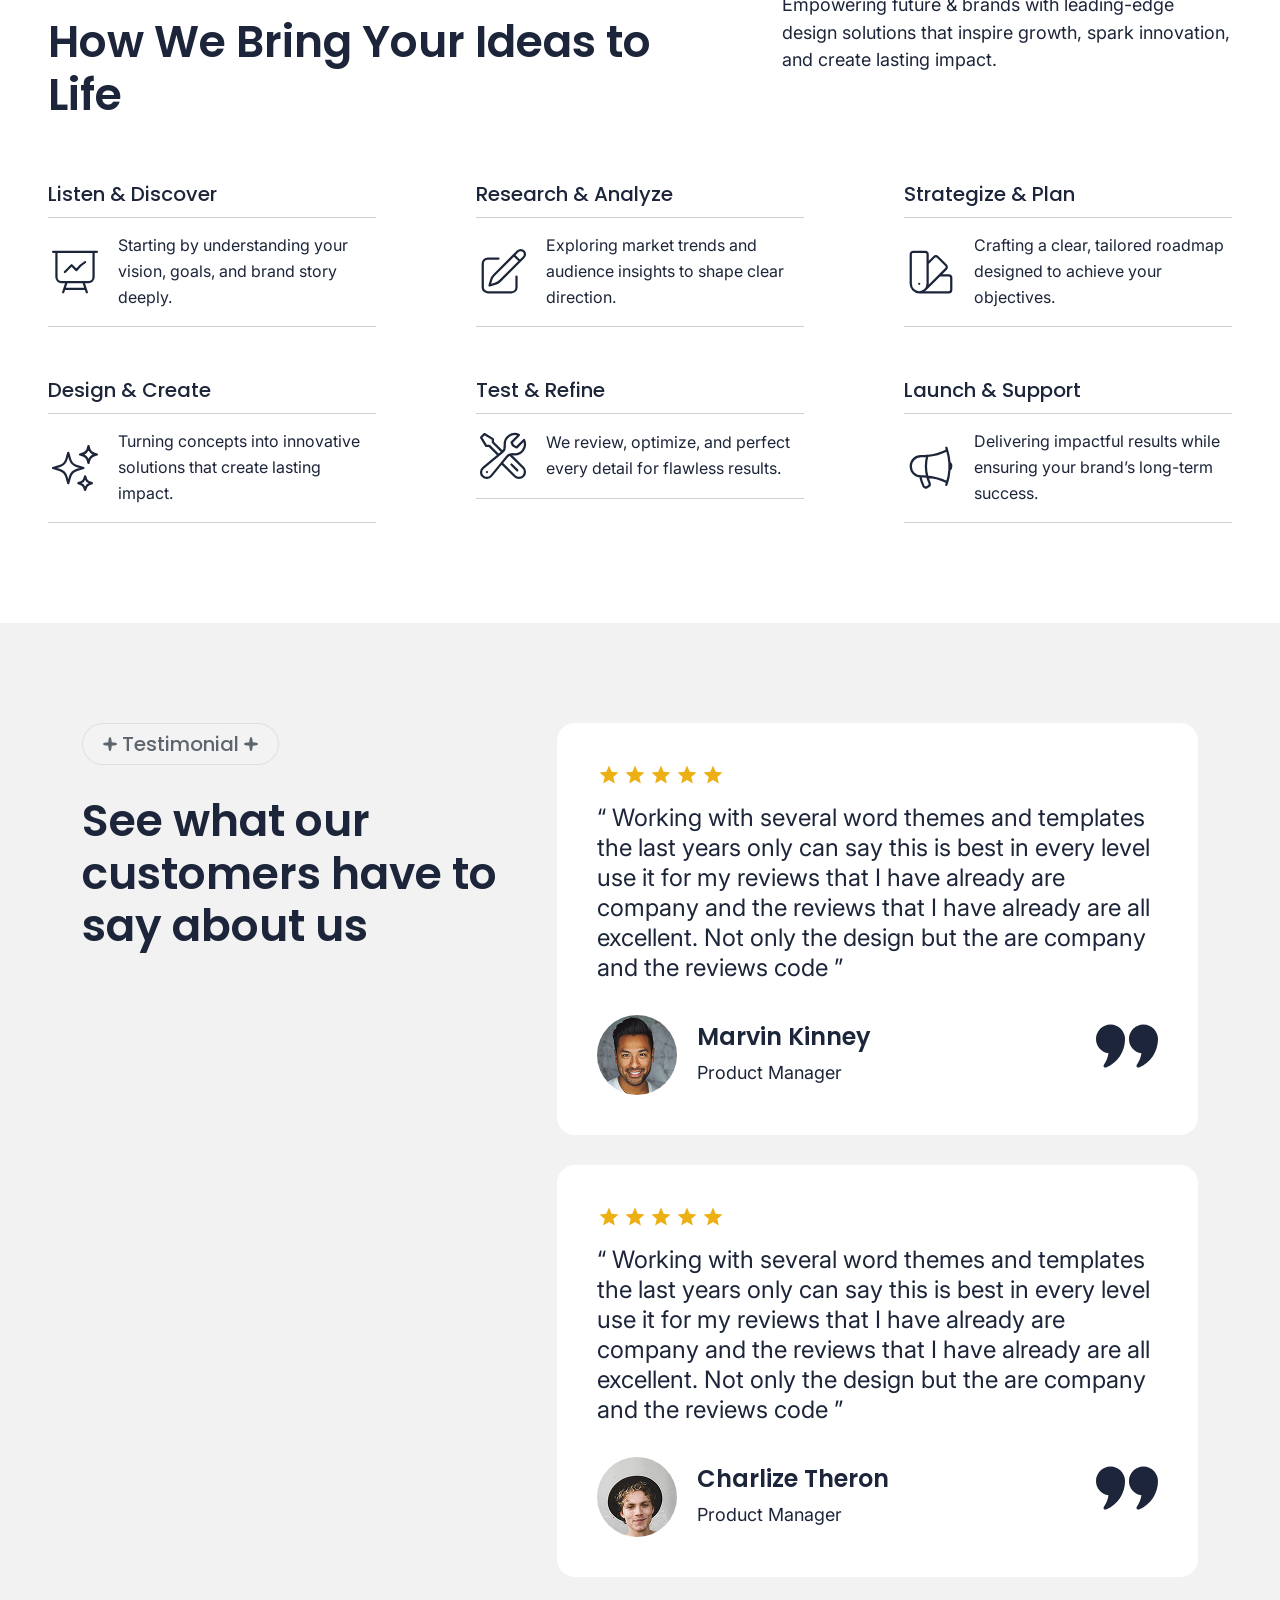
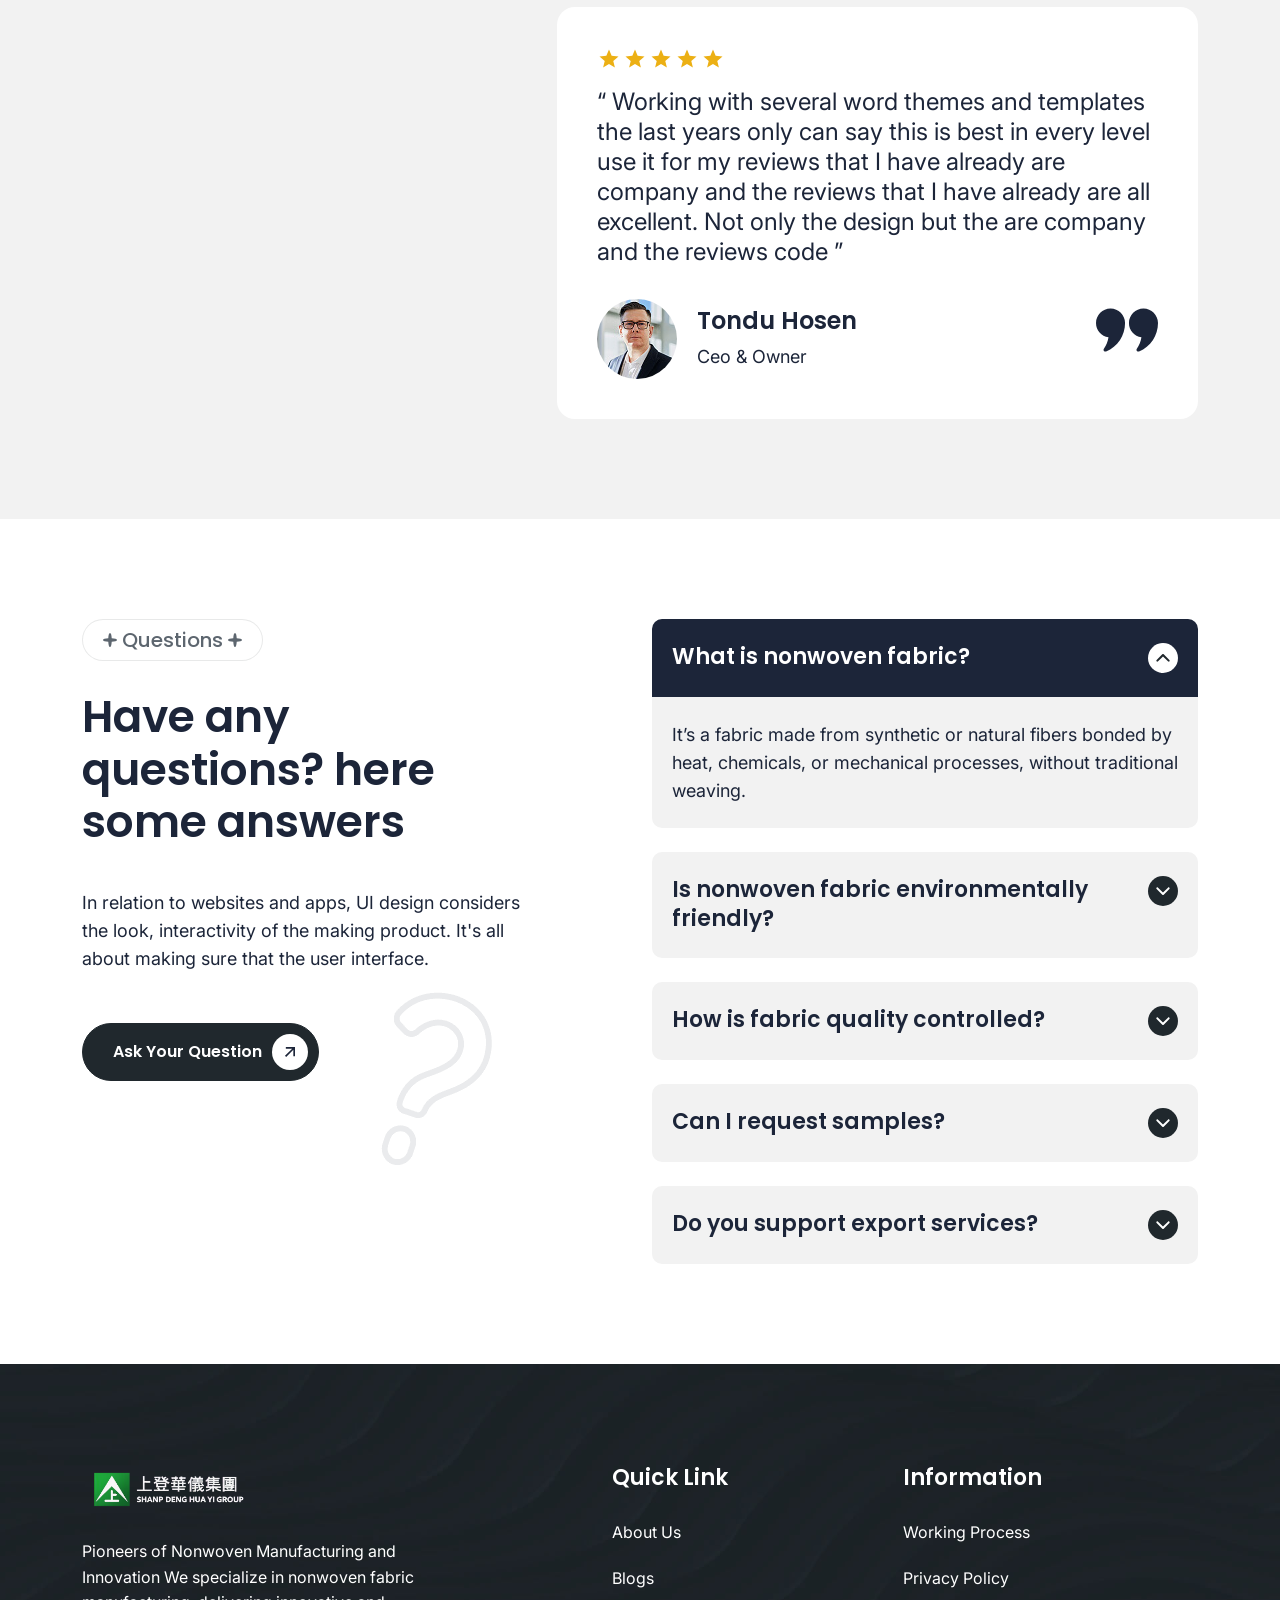
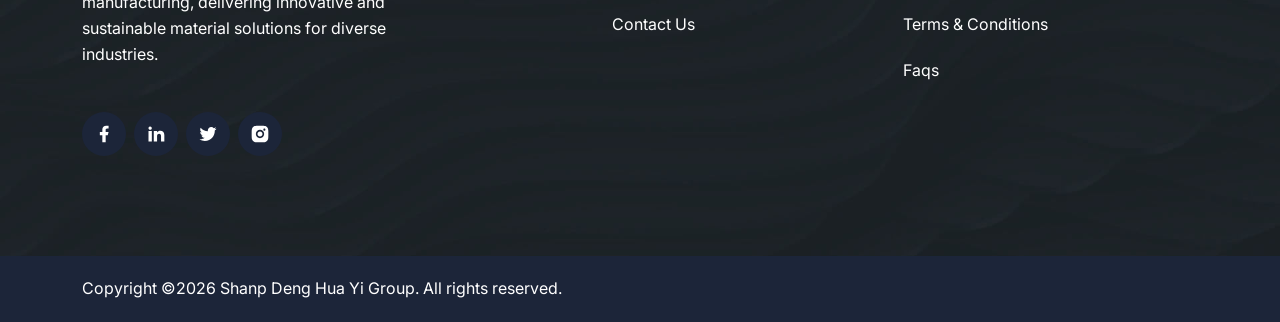
==== commit 598516fb: "Update website content and product images" ====
--- a/about.html
+++ b/about.html
@@ -164,7 +164,7 @@
 
 <body>
   <!-- Header 1 -->
-  <sticky-header data-sticky-type="always">
+   <sticky-header data-sticky-type="always">
     <header class="header-1 header-floating">
       <div class="container-fluid">
         <div class="header-grid">
@@ -190,16 +190,31 @@
               </div>
               <ul class="header-menu list-unstyled">
                 <li class="nav-item">
-                  <a class="menu-link menu-link-main" href="index.html">
-                    Home
-                  </a>
-                </li>
-                <li class="nav-item">
                   <a class="menu-link menu-link-main" href="about.html">
                     About Us
                   </a>
                 </li>
-                <li class="nav-item nav-item-static">
+                <li class="nav-item">
+                  <a class="menu-link menu-link-main" href="project.html">
+                    Products
+                  </a>
+                </li>
+                <li class="nav-item">
+                  <a class="menu-link menu-link-main" href="#">
+                    Innovation
+                  </a>
+                </li>
+                <li class="nav-item">
+                  <a class="menu-link menu-link-main" href="#">
+                    Manufacturing
+                  </a>
+                </li>
+                <li class="nav-item">
+                  <a class="menu-link menu-link-main" href="#">
+                    Sustainability
+                  </a>
+                </li>
+                <!-- <li class="nav-item nav-item-static">
                   <a class="menu-link menu-link-main menu-accrodion" href="services.html">
                     Services
                     <svg width="10" height="5" viewBox="0 0 10 5" fill="none" xmlns="http://www.w3.org/2000/svg">
@@ -318,10 +333,10 @@
                       </li>
                     </ul>
                   </div>
-                </li>
+                </li> -->
                 <li class="nav-item">
                   <a class="menu-link menu-link-main menu-accrodion" href="blog.html">
-                    Blog
+                    News
                   </a>
                 </li>
                 <li class="nav-item">
--- a/assets/css/style.css
+++ b/assets/css/style.css
@@ -235,7 +235,9 @@
 .text-50 {
   font-size: 50px;
   line-height: 1.2; }
-
+.text-40 {
+  font-size: 40px;
+  line-height: 1.2; }
 .text-36 {
   font-size: 36px;
   line-height: 1.2; }
@@ -7605,4 +7607,188 @@
   line-height: 1.6;           /* tăng độ cao dòng cho thoáng và đều */
   word-spacing: 0.05em;       /* tinh chỉnh khoảng cách giữa các từ */
   hyphens: auto;              /* cho phép ngắt từ tự động */
-  }+  }
+  /*  */
+  .img-ourProduct-container {
+    width: 100%;
+    aspect-ratio: 1200 / 715;
+    overflow: hidden;
+}
+#img-ourProduct-main {
+    width: 100%;
+    height: 100%;
+    object-fit: cover;
+    display: block;
+}
+  .img-ourProduct-mini-container {
+    width: 100%;
+    aspect-ratio: 500 / 385;
+    overflow: hidden;
+}
+#img-ourProduct-1, #img-ourProduct-2, #img-ourProduct-3, #img-ourProduct-4 {
+    width: 100%;
+    height: 100%;
+    object-fit: cover;
+    display: block;
+}
+/* Map customer */
+.customer-distribution {
+        width: 100%;
+        min-height: 100vh;
+        padding: 60px 25px 40px;
+    }
+
+    .distribution-header {
+        text-align: center;
+        margin-bottom: 35px;
+    }
+    .distribution-line {
+        width: min(380px, 70%);
+        height: 3px;
+        margin: 5px auto 16px;
+
+        background: linear-gradient(
+            90deg,
+            transparent,
+            #20c997,
+            transparent
+        );
+    }
+
+    .distribution-header p {
+        margin: 0;
+        font-size: clamp(15px, 1.8vw, 19px);
+        color: #666;
+    }
+
+    .map-card {
+        width: min(1200px, 100%);
+        margin: 0 auto;
+        padding: 25px 35px 15px;
+
+        background: #fff;
+        border-radius: 28px;
+
+        box-shadow:
+            0 18px 45px rgba(0, 0, 0, 0.08),
+            0 4px 14px rgba(0, 0, 0, 0.04);
+    }
+
+    #customer-map {
+        width: 100%;
+        aspect-ratio: 1.9 / 1;
+    }
+
+    #customer-map svg {
+        display: block;
+        width: 100%;
+        height: 100%;
+    }
+
+    .country {
+        fill: #fafafa;
+        stroke: #c7c7c7;
+        stroke-width: 0.65px;
+    }
+
+    .country.japan   { fill: #ef4444; }
+    .country.korea   { fill: #e91e63; }
+    .country.usa     { fill: #4356b8; }
+    .country.china   { fill: #43b95c; }
+    .country.india   { fill: #f6d91f; }
+    .country.brazil  { fill: #ff9800; }
+    .country.vietnam { fill: #18b5cc; }
+
+    .connection-line {
+        fill: none;
+        stroke: #f39a16;
+        stroke-width: 2.5px;
+        stroke-linecap: round;
+        opacity: .9;
+    }
+
+    .connection-dot {
+        fill: #ff9d00;
+        filter: drop-shadow(0 0 5px rgba(255, 157, 0, .8));
+    }
+
+    .location-dot {
+        stroke: #fff;
+        stroke-width: 2px;
+    }
+
+    .vietnam-pulse {
+        pointer-events: none;
+    }
+
+    .distribution-legend {
+        width: min(1200px, 100%);
+        margin: 12px auto 0;
+
+        display: flex;
+        justify-content: center;
+        align-items: center;
+        flex-wrap: wrap;
+        gap: 10px;
+    }
+
+    .legend-item {
+        display: flex;
+        align-items: center;
+        gap: 7px;
+
+        padding: 8px 16px;
+        border-radius: 25px;
+
+        background: #fff;
+        box-shadow: 0 3px 10px rgba(0, 0, 0, .10);
+
+        font-size: 14px;
+        white-space: nowrap;
+    }
+
+    .legend-dot {
+        width: 12px;
+        height: 12px;
+        border-radius: 50%;
+    }
+
+    .legend-dot.japan   { background: #ef4444; }
+    .legend-dot.korea   { background: #e91e63; }
+    .legend-dot.usa     { background: #4356b8; }
+    .legend-dot.china   { background: #43b95c; }
+    .legend-dot.india   { background: #f6d91f; }
+    .legend-dot.brazil  { background: #ff9800; }
+    .legend-dot.vietnam { background: #18b5cc; }
+
+    .status {
+        text-align: center;
+        margin-top: 14px;
+        color: #999;
+        font-size: 12px;
+    }
+
+    @media (max-width: 768px) {
+        .customer-distribution {
+            padding: 40px 12px 25px;
+        }
+
+        .map-card {
+            padding: 12px;
+            border-radius: 18px;
+        }
+
+        #customer-map {
+            aspect-ratio: 1.35 / 1;
+        }
+
+        .legend-item {
+            padding: 6px 11px;
+            font-size: 12px;
+        }
+
+        .legend-dot {
+            width: 9px;
+            height: 9px;
+        }
+    }
